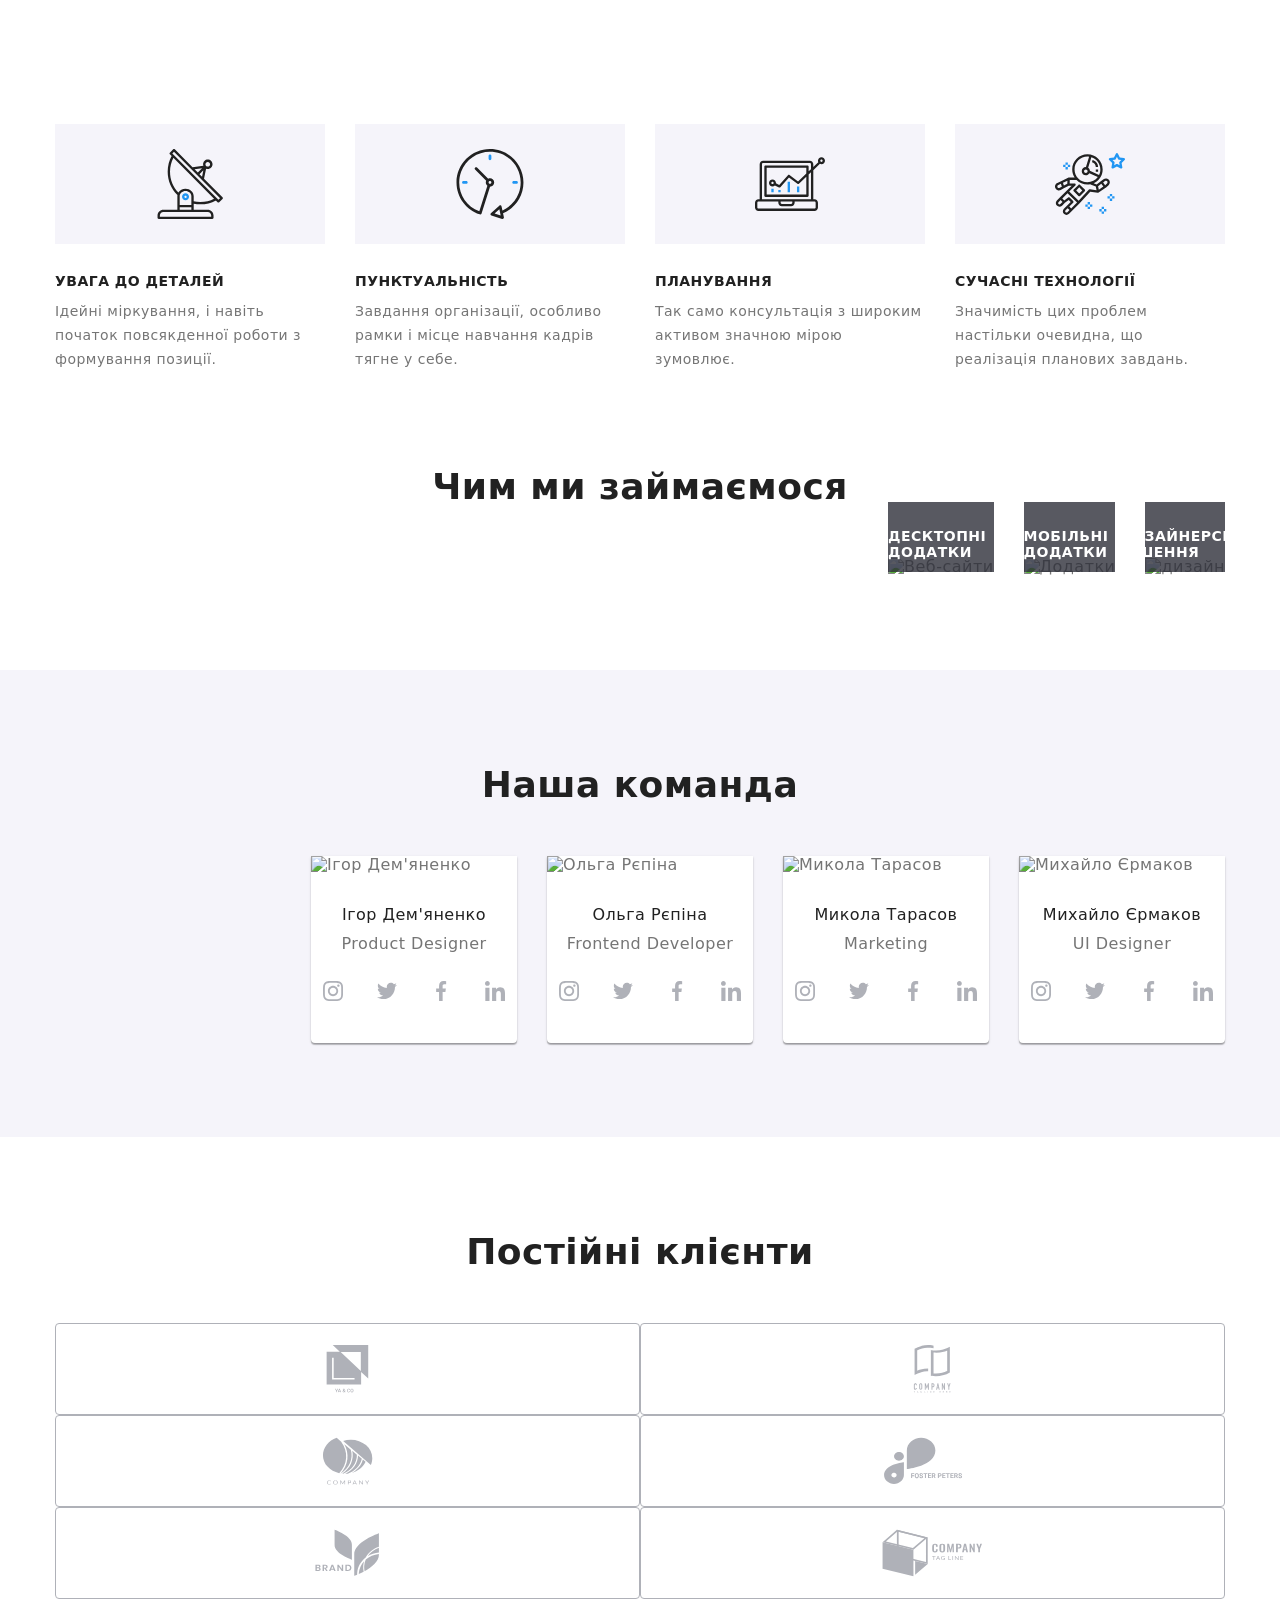
==== index.html @ d5ab3c65 "Add files via upload" ====
<!DOCTYPE html>
<html lang="uk">
  <head>
    <meta charset="UTF-8" />
    <meta http-equiv="X-UA-Compatible" content="IE=edge" />
    <meta name="viewport" content="width=device-width, initial-scale=1.0" />
    <title lang="en">WebStudio</title>
    <link
      href="https://fonts.googleapis.com/css2?family=Raleway:wght@700&family=Roboto:wght@400;500;700;900&display=swap"
      rel="stylesheet"
    />
    <link
      rel="stylesheet"
      href="https://cdnjs.cloudflare.com/ajax/libs/modern-normalize/1.1.0/modern-normalize.min.css"
    />
    <link rel="stylesheet" href="./css/main.min.css" />
  </head>
  <body>
    <!--header-->
    
  <!--<header class="page-header">
      <div class="container nav">
        <nav class="nav">
          <a href="" class="logo">Web<span class="logo-header">Studio</span></a>
          <ul class="site-nav">
            <li class="site-nav__item">
              <a href="./index.html" class="site-nav__link  site-nav__link--carrent">Студія</a>
            </li>
            <li class="site-nav__item">
              <a href="./portfolio.html" class="site-nav__link">Портфоліо</a>
            </li>
            <li class="site-nav__item"><a href="" class="site-nav__link">Контакти</a></li>
          </ul>
        </nav>
        <ul class="auth-nav">
          <li class="auth-nav__item">
            <a href="mailto:info@devstudio.com" class="contakt-link">
              <svg class="contakt-link__icon" width="16" height="12">
                <use href="./img/symbol-defs.svg#icon-envelope"></use>
              </svg>
              info@devstudio.com</a
            >
          </li>
          <li class="auth-nav__item">
            <a href="tel:+380961111111" class="contakt-link">
              <svg class="contakt-link__icon" width="10" height="16">
                <use href="./img/symbol-defs.svg#icon-smartphone"></use>
              </svg>
              +38 096 111 11 11</a
            >
          </li>
        </ul>
      </div>
    </header>
    <main>-->
      <!--hero--> <!--
      <section class="hero overlay">
        <h1 class="hero__title">
          Ефективні рішення для <br />
          вашого бізнесу
        </h1>
        <button type="button" class="hero__button" data-modal-open>
          Замовити послугу
        </button>
      </section>-->
      <!--page-benefits-->
      <section class="page-benefits section">
        <div class="container element">
          <h2 hidden class="page-benefits__title visually-hidden">особливості</h2>
          <ul class="page-benefits__list">
            <li class="features">
              <div class="features__item">
                <svg class="features__icon" width="70" height="70">
                  <use href="./img/symbol-defs.svg#icon-antena"></use>
                </svg>
              </div>
              <h3 class="features__title">УВАГА ДО ДЕТАЛЕЙ</h3>
              <p class="features__text">
                Ідейні міркування, і навіть початок повсякденної роботи з
                формування позиції.
              </p>
            </li>
            <li class="features">
              <div class="features__item">
                <svg class="features__icon" width="70" height="70">
                  <use href="./img/symbol-defs.svg#icon-clock"></use>
                </svg>
              </div>
              <h3 class="features__title">ПУНКТУАЛЬНІСТЬ</h3>
              <p class="features__text">
                Завдання організації, особливо рамки і місце навчання кадрів
                тягне у себе.
              </p>
            </li>
            <li class="features">
              <div class="features__item">
                <svg class="features__icon" width="70" height="70">
                  <use href="./img/symbol-defs.svg#icon-diagram"></use>
                </svg>
              </div>
              <h3 class="features__title">ПЛАНУВАННЯ</h3>
              <p class="features__text">
                Так само консультація з широким активом значною мірою зумовлює.
              </p>
            </li>
            <li class="features">
              <div class="features__item">
                <svg class="features__icon" width="70" height="70">
                  <use href="./img/symbol-defs.svg#icon-astronaut"></use>
                </svg>
              </div>
              <h3 class="features__title">СУЧАСНІ ТЕХНОЛОГІЇ</h3>
              <p class="features__text">
                Значимість цих проблем настільки очевидна, що реалізація
                планових завдань.
              </p>
            </li>
          </ul>
        </div>
      </section>
<!--specialty-->
      <section class="specialty">
        <div class="container ">
          <h2 class="title">Чим ми займаємося</h2>
          <ul class="specialty__list">
            <li class="item">
              <img
                src="./img/img_1.jpg"
                alt="Веб-сайти"
                width="370"
                height="294"
                class="img"
              />
              <div class="specialty__thumb">
                <h3 class="specialty__actions">Десктопні додатки</h3>
              </div>
            </li>
            <li class="item">
              <img
                src="./img/img_2.jpg"
                alt="Додатки"
                width="370"
                height="294"
                class="img"
              />
              <div class="specialty__thumb">
                <h3 class="specialty__actions">Мобільні додатки</h3>
              </div>
            </li>
            <li class="item">
              <img
                src="./img/img_3.jpg"
                alt="дизайн"
                width="370"
                height="294"
                class="img"
              />
              <div class="specialty__thumb">
                <h3 class="specialty__actions">Дизайнерські рішення</h3>
              </div>
            </li>
          </ul>
        </div>
      </section>
      <!--page-group-->
      <section class="page-group">
        <div class="container element">
          <h2 class="title">Наша команда</h2>
          <ul class="page-group__list">
            <li class="team">
              <img
                class="team__img"
                src="./img/igor_demianenko.jpg"
                alt="Ігор Дем'яненко"
                width="270"
                height="260"
              />
              <h3 class="team__title">Ігор Дем'яненко</h3>
              <p class="team__text">Product Designer</p>
              <ul class="actions">
                <li>
                  <a class="actions__link" href="">
                    <svg class="actions__icon" width="20" height="20">
                      <use href="./img/symbol-defs.svg#icon-instagram"></use>
                    </svg>
                  </a>
                </li>
                <li>
                  <a class="actions__link" href="">
                    <svg class="actions__icon" width="20" height="20">
                      <use href="./img/symbol-defs.svg#icon-twitter"></use>
                    </svg>
                  </a>
                </li>
                <li>
                  <a class="actions__link" href="">
                    <svg class="actions__icon" width="20" height="20">
                      <use href="./img/symbol-defs.svg#icon-facebook"></use>
                    </svg>
                  </a>
                </li>
                <li>
                  <a class="actions__link" href="">
                    <svg class="actions__icon" width="20" height="20">
                      <use href="./img/symbol-defs.svg#icon-linkedin"></use>
                    </svg>
                  </a>
                </li>
              </ul>
            </li>
            <li class="team">
              <img
                class="team__img"
                src="./img/olga_repina.jpg"
                alt="Ольга Рєпіна"
                width="270"
                height="260"
              />
              <h3 class="team__title">Ольга Рєпіна</h3>
              <p class="team__text">Frontend Developer</p>

              <ul class="actions">
                <li>
                  <a class="actions__link" href="">
                    <svg class="actions__icon" width="20" height="20">
                      <use href="./img/symbol-defs.svg#icon-instagram"></use>
                    </svg>
                  </a>
                </li>
                <li>
                  <a class="actions__link" href="">
                    <svg class="actions__icon" width="20" height="20">
                      <use href="./img/symbol-defs.svg#icon-twitter"></use>
                    </svg>
                  </a>
                </li>
                <li>
                  <a class="actions__link" href="">
                    <svg class="actions__icon" width="20" height="20">
                      <use href="./img/symbol-defs.svg#icon-facebook"></use>
                    </svg>
                  </a>
                </li>
                <li>
                  <a class="actions__link" href="">
                    <svg class="actions__icon" width="20" height="20">
                      <use href="./img/symbol-defs.svg#icon-linkedin"></use>
                    </svg>
                  </a>
                </li>
              </ul>
            </li>
            <li class="team">
              <img
                class="team__img"
                src="./img/mykola_tarasov.jpg"
                alt="Микола Тарасов"
                width="270"
                height="260"
              />
              <h3 class="team__title">Микола Тарасов</h3>
              <p class="team__text">Marketing</p>
              <ul class="actions">
                <li>
                  <a class="actions__link" href="">
                    <svg class="actions__icon" width="20" height="20">
                      <use href="./img/symbol-defs.svg#icon-instagram"></use>
                    </svg>
                  </a>
                </li>
                <li>
                  <a class="actions__link" href="">
                    <svg class="actions__icon" width="20" height="20">
                      <use href="./img/symbol-defs.svg#icon-twitter"></use>
                    </svg>
                  </a>
                </li>
                <li>
                  <a class="actions__link" href="">
                    <svg class="actions__icon" width="20" height="20">
                      <use href="./img/symbol-defs.svg#icon-facebook"></use>
                    </svg>
                  </a>
                </li>
                <li>
                  <a class="actions__link" href="">
                    <svg class="actions__icon" width="20" height="20">
                      <use href="./img/symbol-defs.svg#icon-linkedin"></use>
                    </svg>
                  </a>
                </li>
              </ul>
            </li>
            <li class="team">
              <img
                class="team__img"
                src="./img/myhailo_ermakov.jpg"
                alt="Михайло Єрмаков"
                width="270"
                height="260"
              />
              <h3 class="team__title">Михайло Єрмаков</h3>
              <p class="team__text">UI Designer</p>
              <ul class="actions">
                <li>
                  <a class="actions__link" href="">
                    <svg class="actions__icon" width="20" height="20">
                      <use href="./img/symbol-defs.svg#icon-instagram"></use>
                    </svg>
                  </a>
                </li>
                <li>
                  <a class="actions__link" href="">
                    <svg class="actions__icon" width="20" height="20">
                      <use href="./img/symbol-defs.svg#icon-twitter"></use>
                    </svg>
                  </a>
                </li>
                <li>
                  <a class="actions__link" href="">
                    <svg class="actions__icon" width="20" height="20">
                      <use href="./img/symbol-defs.svg#icon-facebook"></use>
                    </svg>
                  </a>
                </li>
                <li>
                  <a class="actions__link" href="">
                    <svg class="actions__icon" width="20" height="20">
                      <use href="./img/symbol-defs.svg#icon-linkedin"></use>
                    </svg>
                  </a>
                </li>
              </ul>
            </li>
          </ul>
        </div>
      </section>
      <!--clients-->
      <section class="customers">
        <div class="container element">
          <h2 class="title">Постійні клієнти</h2>
          <ul class="customers__list">
            <li class="clients">
              <a class="clients__link" href="">
                <svg class="clients__icon" width="106" height="60">
                  <use href="./img/symbol-defs.svg#icon-group-1"></use>
                </svg>
              </a>
            </li>
            <li class="clients">
              <a class="clients__link" href="">
                <svg class="clients__icon" width="106" height="60">
                  <use href="./img/symbol-defs.svg#icon-group-2"></use>
                </svg>
              </a>
            </li>
            <li class="clients">
              <a class="clients__link" href="">
                <svg class="clients__icon" width="106" height="60">
                  <use href="./img/symbol-defs.svg#icon-group-3"></use>
                </svg>
              </a>
            </li>
            <li class="clients">
              <a class="clients__link" href="">
                <svg class="clients__icon" width="106" height="60">
                  <use href="./img/symbol-defs.svg#icon-group-4"></use>
                </svg>
              </a>
            </li>
            <li class="clients">
              <a class="clients__link" href="">
                <svg class="clients__icon" width="106" height="60">
                  <use href="./img/symbol-defs.svg#icon-group-5"></use>
                </svg>
              </a>
            </li>
            <li class="clients">
              <a class="clients__link" href="">
                <svg class="clients__icon" width="106" height="60">
                  <use href="./img/symbol-defs.svg#icon-group-6"></use>
                </svg>
              </a>
            </li>
          </ul>
        </div>
      </section>
    </main>
    <!--футер--><!--
    <footer class="footer">
      <div class="container cell">
        <div>
          <a href="./index.html" class="logo"
            >Web<span class="logo-footer">Studio</span></a
          >
          <address>
            <ul class="footer__list">
              <li><a class="footer__adress"> м. Київ, пр-т Лесі Українки, 26 </a></li>
              <li>
                <a class="footer__link" href="mailto:info@devstudio.com"
                  >info@devstudio.com</a
                >
              </li>
              <li>
                <a class="footer__link" href="tel:+380961111111"
                  >+38 096 111 11 11</a
                >
              </li>
            </ul>
          </address>
        </div>
        <div class="join">
          <h3 class="join__title">приєднуйтесь</h3>
          <ul class="action">
            <li>
              <a class="action__link" href="">
                <svg class="action__icon" width="20" height="20">
                  <use href="./img/symbol-defs.svg#icon-instagram"></use>
                </svg>
              </a>
            </li>
            <li>
              <a class="action__link" href="">
                <svg class="action__icon" width="20" height="20">
                  <use href="./img/symbol-defs.svg#icon-twitter"></use>
                </svg>
              </a>
            </li>
            <li>
              <a class="action__link" href="">
                <svg class="action__icon" width="20" height="20">
                  <use href="./img/symbol-defs.svg#icon-facebook"></use>
                </svg>
              </a>
            </li>
            <li>
              <a class="action__link" href="">
                <svg class="action__icon" width="20" height="20">
                  <use href="./img/symbol-defs.svg#icon-linkedin"></use>
                </svg>
              </a>
            </li>
          </ul>
        </div>

        <div class="subscription">
          <form class="subscription__form">
            <label class="subscription__label">
              Підпишіться на розсилку
              <input
                type="email"
                class="subscription__input"
                name="user-mail"
                placeholder="E-mail"
                required
              />
            </label>
            <button type="submit" class="btn">Підписатися</button>
            <svg class="subscription__icon" width="24" height="24">
              <use href="./img/symbol-defs.svg#icon-icon-send"></use>
            </svg>
          </form>
        </div>
      </div>
    </footer>-->

<!--backdrop--><!--
    <div class="backdrop is-hidden" data-modal>
      <div class="modal">
        <button class="modal__close" data-modal-close>
          <svg class="modal__icon">
            <use href="./img/symbol-defs.svg#icon-close"></use>
          </svg>
        </button>

        <form class="form js-speaker-form">
          <p class="form__title">Залиште свої дані, ми вам передзвонимо</p>
          <div class="form__fild">
            <label for="name" class="form__label"> Ім'я</label>
            <input
              type="text"
              class="form__input"
              name="name"
              id="name"
              autofocus
            />
            <svg class="form__icon">
              <use href="./img/symbol-defs.svg#icon-person"></use>
            </svg>
          </div>
          <div class="form__fild">
            <label for="tel" class="form__label"> Телефон</label>
            <input type="tel" class="form__input" name="tel" id="tel" />
            <svg class="form__icon">
              <use href="./img/symbol-defs.svg#icon-phone"></use>
            </svg>
          </div>
          <div class="form__fild">
            <label for="email" class="form__label"> Пошта</label>
            <input type="email" class="form__input" name="email" id="email" />
            <svg class="form__icon">
              <use href="./img/symbol-defs.svg#icon-email"></use>
            </svg>
          </div>
          <div class="form__fild comment">
            <label for="comment" class="form__label"> Коментар</label>
            <textarea
              class="form__comment"
              name="comment"
              id="comment"
              rows="5"
              placeholder="Введіть текст"
            ></textarea>
          </div>
          <div class="form__fild">
            <label for="policy" class="check">
              <input
                type="checkbox"
                class="check__box"
                name="policy"
                id="policy"
                value="check"
              />
              <span class="check__wrapper">
                <svg class="check__icon" width="11" height="8">
                  <use href="./img/symbol-defs.svg#icon-check"></use>
                </svg>
              </span>
              Погоджуюся з розсилкою та приймаю
              <a href="" class="form__link">Умови договору</a>
            </label>
          </div>
          <button class="form__btn" type="submit">Відправити</button>
        </form>
      </div>
    </div>
    <script src="./js/modal.js"></script>
    <script>
      (() => {
        document
          .querySelector(".js-speaker-form")
          .addEventListener("submit", (e) => {
            e.preventDefault();

            new FormData(e.currentTarget).forEach((value, name) =>
              console.log(`${name}: ${value}`)
            );

            e.currentTarget.reset();
          });
      })();
    </script>
  </body>
</html>-->
---- css/main.min.css ----
body{background-color:#fff;color:#757575;font-family:"Roboto",sans-serif;letter-spacing:.03em}ul{margin:0;padding:0;list-style:none}a{text-decoration:none}p,h1,h2,h3,h4,h5{margin:0;padding:0}.element{padding-top:60px;padding-bottom:60px}@media screen and (min-width: 1200px){.element{padding-top:94px;padding-bottom:94px}}.container{max-width:480px;padding-left:15px;padding-right:15px;margin-left:auto;margin-right:auto}@media screen and (min-width: 768px){.container{max-width:768px}}@media screen and (max-width: 1199.98px){.container{max-width:768px}}@media screen and (min-width: 1200px){.container{max-width:1200px}}.visually-hidden{position:absolute;white-space:nowrap;width:1px;height:1px;overflow:hidden;border:0;padding:0;clip:rect(0 0 0 0);-webkit-clip-path:inset(50%);clip-path:inset(50%);margin:-1px}.title{margin-top:0;margin-bottom:30px;padding-top:0;color:#212121;font-weight:700;font-size:28px;line-height:1.17;text-align:center}@media screen and (min-width: 1200px){.title{margin-bottom:50px;font-size:36px}}/*! modern-normalize v0.6.0 | MIT License | https://github.com/sindresorhus/modern-normalize */*,*::before,*::after{-webkit-box-sizing:border-box;box-sizing:border-box}:root{-moz-tab-size:4;-o-tab-size:4;tab-size:4}html{line-height:1.15;-webkit-text-size-adjust:100%}body{margin:0}body{font-family:system-ui,-apple-system,"Segoe UI",Roboto,Helvetica,Arial,sans-serif,"Apple Color Emoji","Segoe UI Emoji"}hr{height:0}abbr[title]{-webkit-text-decoration:underline dotted;text-decoration:underline dotted}b,strong{font-weight:bolder}code,kbd,samp,pre{font-family:SFMono-Regular,Consolas,"Liberation Mono",Menlo,monospace;font-size:1em}small{font-size:80%}sub,sup{font-size:75%;line-height:0;position:relative;vertical-align:baseline}sub{bottom:-0.25em}sup{top:-0.5em}button,input,optgroup,select,textarea{font-family:inherit;font-size:100%;line-height:1.15;margin:0}button,select{text-transform:none}button,[type=button],[type=reset],[type=submit]{-webkit-appearance:button}button::-moz-focus-inner,[type=button]::-moz-focus-inner,[type=reset]::-moz-focus-inner,[type=submit]::-moz-focus-inner{border-style:none;padding:0}button:-moz-focusring,[type=button]:-moz-focusring,[type=reset]:-moz-focusring,[type=submit]:-moz-focusring{outline:1px dotted ButtonText}fieldset{padding:.35em .75em .625em}legend{padding:0}progress{vertical-align:baseline}[type=number]::-webkit-inner-spin-button,[type=number]::-webkit-outer-spin-button{height:auto}[type=search]{-webkit-appearance:textfield;outline-offset:-2px}[type=search]::-webkit-search-decoration{-webkit-appearance:none}::-webkit-file-upload-button{-webkit-appearance:button;font:inherit}summary{display:list-item}.logo{display:inline-block;color:#2196f3;font-family:"Raleway",sans-serif;font-style:normal;font-weight:700;font-size:26px;line-height:1.19;text-decoration:none}.logo-header{color:#000}.logo-footer{color:#fff}.page-header{border:1px solid #ececec}.nav{display:-webkit-box;display:-ms-flexbox;display:flex;-webkit-box-align:center;-ms-flex-align:center;align-items:center}.site-nav{display:-webkit-box;display:-ms-flexbox;display:flex;margin-left:93px}.site-nav__link{color:#212121;text-decoration:none;font-weight:500;font-size:14px;line-height:1.14;letter-spacing:.02em;-webkit-transition:color 250ms cubic-bezier(0.4, 0, 0.2, 1);transition:color 250ms cubic-bezier(0.4, 0, 0.2, 1)}.site-nav__link:hover,.site-nav__link:focus{color:#2196f3}.site-nav__link--carrent{color:#2196f3;text-decoration:none;font-weight:500;font-size:14px;line-height:1.14;letter-spacing:.02em;position:relative}.site-nav__link--carrent::after{position:absolute;bottom:-33.5px;right:0px;content:"";width:100%;height:4px;background-color:#2196f3;border-radius:2px}.site-nav__item{display:block;padding-top:32px;padding-bottom:32px;margin-left:50px}.auth-nav{display:-webkit-box;display:-ms-flexbox;display:flex;margin-left:auto;-ms-flex-item-align:end;align-self:flex-end}.auth-nav__item{margin-left:50px}.contakt-link{padding-top:32px;padding-bottom:32px;display:inline-block;display:-webkit-box;display:-ms-flexbox;display:flex;-webkit-box-align:center;-ms-flex-align:center;align-items:center;color:#757575;text-decoration:none;font-style:normal;font-weight:500;font-size:14px;line-height:1.14;letter-spacing:.02em;-webkit-transition:color 250ms cubic-bezier(0.4, 0, 0.2, 1);transition:color 250ms cubic-bezier(0.4, 0, 0.2, 1)}.contakt-link:hover,.contakt-link:focus{color:#2196f3}.contakt-link__icon{margin-right:10px;fill:currentColor;-webkit-transition:fill 250ms cubic-bezier(0.4, 0, 0.2, 1);transition:fill 250ms cubic-bezier(0.4, 0, 0.2, 1)}.contakt-link__icon:hover,.contakt-link__icon:focus{fill:#2196f3}.overlay{max-width:1600px;height:600px;margin-left:auto;margin-right:auto;background-image:-webkit-gradient(linear, left top, right top, from(rgba(47, 48, 58, 0.4)), to(rgba(47, 48, 58, 0.4))),url("../img/new_photo.jpg");background-image:linear-gradient(to right, rgba(47, 48, 58, 0.4), rgba(47, 48, 58, 0.4)),url("../img/new_photo.jpg");background-repeat:no-repeat;background-position:center;background-size:cover}.hero{padding-top:200px;padding-bottom:200px;background-color:#2f303a;text-align:center}.hero__title{color:#fff;font-style:normal;font-weight:900;font-size:44px;line-height:1.36;letter-spacing:.06em;text-transform:uppercase}.hero__button{padding-top:10px;padding-right:32px;padding-bottom:10px;padding-left:32px;margin-top:30px;color:#fff;background-color:#2196f3;cursor:pointer;font-family:inherit;font-weight:700;font-size:16px;line-height:1.88;letter-spacing:.06em;border-radius:4px;border:rgba(0,0,0,0);-webkit-box-shadow:0px 4px 4px rgba(0,0,0,.15);box-shadow:0px 4px 4px rgba(0,0,0,.15);-webkit-transition:background-color 250ms cubic-bezier(0.4, 0, 0.2, 1);transition:background-color 250ms cubic-bezier(0.4, 0, 0.2, 1)}.hero__button:hover,.hero__button:focus{background-color:#188ce8}@media screen and (min-width: 768px){.page-benefits__list{display:-webkit-box;display:-ms-flexbox;display:flex;-ms-flex-wrap:wrap;flex-wrap:wrap;gap:30px}}@media screen and (min-width: 1200px){.page-benefits__list{display:-webkit-box;display:-ms-flexbox;display:flex;-ms-flex-wrap:wrap;flex-wrap:wrap;gap:30px}}@media screen and (min-width: 768px){.features{-ms-flex-preferred-size:calc((100% - 60px)/2);flex-basis:calc((100% - 60px)/2)}}@media screen and (min-width: 1200px){.features{-ms-flex-preferred-size:calc((100% - 90px)/4);flex-basis:calc((100% - 90px)/4)}}.features__item{display:-webkit-box;display:-ms-flexbox;display:flex;margin-top:30px;margin-bottom:30px;-webkit-box-pack:center;-ms-flex-pack:center;justify-content:center;width:450px;height:120px;-webkit-box-align:center;-ms-flex-align:center;align-items:center;background-color:#f5f4fa}@media screen and (min-width: 768px){.features__item{width:354px}}@media screen and (min-width: 1200px){.features__item{width:270px}}.features__title{margin-top:0;margin-bottom:10px;color:#212121;font-weight:700;font-size:14px;line-height:1.14;text-transform:uppercase}.features__text{margin:0;font-size:14px;line-height:1.71}.specialty{padding-bottom:94px}@media screen and (max-width: 1199.98px){.specialty{display:none}}.specialty__list{display:-webkit-box;display:-ms-flexbox;display:flex;-webkit-box-pack:end;-ms-flex-pack:end;justify-content:flex-end}.specialty__thumb{position:absolute;bottom:4px;left:0;width:100%;height:70px;background:rgba(47,48,58,.8)}.specialty__actions{font-weight:700;font-size:14px;line-height:1.14;padding-top:27px;display:-webkit-box;display:-ms-flexbox;display:flex;-webkit-box-align:center;-ms-flex-align:center;align-items:center;-webkit-box-pack:center;-ms-flex-pack:center;justify-content:center;text-transform:uppercase;color:#fff}.item{position:relative;margin-left:30px}.page-group{background-color:#f5f4fa}.page-group__list{display:-webkit-box;display:-ms-flexbox;display:flex;-webkit-box-pack:end;-ms-flex-pack:end;justify-content:flex-end}.team{margin-left:30px;-webkit-box-shadow:0px 1px 3px rgba(0,0,0,.12),0px 1px 1px rgba(0,0,0,.14),0px 2px 1px rgba(0,0,0,.2);box-shadow:0px 1px 3px rgba(0,0,0,.12),0px 1px 1px rgba(0,0,0,.14),0px 2px 1px rgba(0,0,0,.2);border-radius:0px 0px 4px 4px;background-color:#fff}.team__img{margin-bottom:30px}.team__title{margin-top:0;margin-bottom:10px;color:#212121;font-weight:500;font-size:16px;line-height:1.19;text-align:center}.team__text{margin-top:0;margin-bottom:0;font-weight:400;font-size:16px;line-height:1.19;text-align:center}.actions{display:-webkit-box;display:-ms-flexbox;display:flex;padding-bottom:30px;margin-top:16px;gap:10px;list-style:none;-webkit-box-orient:horizontal;-webkit-box-direction:normal;-ms-flex-direction:row;flex-direction:row;-webkit-box-align:center;-ms-flex-align:center;align-items:center;-webkit-box-pack:center;-ms-flex-pack:center;justify-content:center}.actions__link{display:-webkit-box;display:-ms-flexbox;display:flex;-webkit-box-pack:center;-ms-flex-pack:center;justify-content:center;-webkit-box-align:center;-ms-flex-align:center;align-items:center;cursor:pointer;list-style:none;border:none;width:44px;height:44px;border-radius:50%;color:#afb1b8;-webkit-transition:color 250ms cubic-bezier(0.4, 0, 0.2, 1),background-color 250ms cubic-bezier(0.4, 0, 0.2, 1);transition:color 250ms cubic-bezier(0.4, 0, 0.2, 1),background-color 250ms cubic-bezier(0.4, 0, 0.2, 1)}.actions__link:hover,.actions__link:focus{color:#fff;background-color:#2196f3}.actions__icon{fill:#afb1b8;width:20px;height:20px;-webkit-transition:fill 250ms cubic-bezier(0.4, 0, 0.2, 1),background-color 250ms cubic-bezier(0.4, 0, 0.2, 1);transition:fill 250ms cubic-bezier(0.4, 0, 0.2, 1),background-color 250ms cubic-bezier(0.4, 0, 0.2, 1)}.actions__link:hover .actions__icon,.actions__link:focus .actions__icon{fill:#fff;background-color:#2196f3}.customers__list{display:-webkit-box;display:-ms-flexbox;display:flex;-ms-flex-wrap:wrap;flex-wrap:wrap;-webkit-box-align:center;-ms-flex-align:center;align-items:center;text-align:center}.clients{-ms-flex-preferred-size:50%;flex-basis:50%;width:210px;height:92px}@media screen and (min-width: 768px){.clients{gap:30px 30px;width:226px}}@media screen and (min-width: 1200px){.clients{display:-webkit-box;display:-ms-flexbox;display:flex;-ms-flex-wrap:nowrap;flex-wrap:nowrap;gap:30px;width:170px}}.clients__link{display:-webkit-box;display:-ms-flexbox;display:flex;-webkit-box-pack:center;-ms-flex-pack:center;justify-content:center;-webkit-box-align:center;-ms-flex-align:center;align-items:center;cursor:pointer;list-style:none;border:none;width:100%;height:100%;color:#afb1b8;border:1px solid #afb1b8;border-radius:4px;-webkit-transition:color 250ms cubic-bezier(0.4, 0, 0.2, 1),border 250ms cubic-bezier(0.4, 0, 0.2, 1);transition:color 250ms cubic-bezier(0.4, 0, 0.2, 1),border 250ms cubic-bezier(0.4, 0, 0.2, 1)}.clients__link:hover,.clients__link:focus{color:#2196f3;border:1px solid #2196f3}.clients__icon{fill:#afb1b8;width:53%;height:53%}.clients__link:hover .clients__icon,.clients__link:focus .clients__icon{fill:#2196f3}.footer{background-color:#2f303a;display:-webkit-box;display:-ms-flexbox;display:flex;padding-top:60px;padding-bottom:60px}.cell{display:-webkit-box;display:-ms-flexbox;display:flex;-webkit-box-align:baseline;-ms-flex-align:baseline;align-items:baseline;-webkit-box-pack:justify;-ms-flex-pack:justify;justify-content:space-between}.footer__list{text-decoration:none;font-weight:400;font-size:14px;line-height:1.71;font-style:normal}.footer__adress{display:block;margin-top:20px;color:#fff}.footer__link{display:block;padding-top:9px;color:rgba(255,255,255,.6);-webkit-transition:color 250ms cubic-bezier(0.4, 0, 0.2, 1);transition:color 250ms cubic-bezier(0.4, 0, 0.2, 1)}.footer__link:hover,.footer__link:focus{color:#2196f3}.join{margin-left:70px}.join__title{display:block;font-weight:700;font-size:14px;line-height:1.14;text-transform:uppercase;color:#fff}.action{display:-webkit-box;display:-ms-flexbox;display:flex;padding-bottom:30px;margin-top:16px;gap:10px;list-style:none;-webkit-box-orient:horizontal;-webkit-box-direction:normal;-ms-flex-direction:row;flex-direction:row;-webkit-box-align:center;-ms-flex-align:center;align-items:center;-webkit-box-pack:center;-ms-flex-pack:center;justify-content:center}.action__link{display:-webkit-box;display:-ms-flexbox;display:flex;-webkit-box-pack:center;-ms-flex-pack:center;justify-content:center;-webkit-box-align:center;-ms-flex-align:center;align-items:center;cursor:pointer;list-style:none;border:none;width:44px;height:44px;border-radius:50%;color:#fff;background-color:rgba(255,255,255,.1);-webkit-transition:color 250ms cubic-bezier(0.4, 0, 0.2, 1),background-color 250ms cubic-bezier(0.4, 0, 0.2, 1);transition:color 250ms cubic-bezier(0.4, 0, 0.2, 1),background-color 250ms cubic-bezier(0.4, 0, 0.2, 1)}.action__link:hover,.action__link:focus{color:#fff;background-color:#2196f3}.action__icon{fill:#fff}.action__icon:hover,.action__icon:focus{fill:#fff}.subscription{position:relative}.subscription__form{display:-webkit-box;display:-ms-flexbox;display:flex;-webkit-box-pack:center;-ms-flex-pack:center;justify-content:center;-webkit-box-align:end;-ms-flex-align:end;align-items:flex-end;margin-left:93px}.subscription__label{width:358px;font-weight:700;font-size:14px;line-height:1.14;text-transform:uppercase;padding-top:12px;color:#fff}.subscription__input{resize:none;color:#fff;background-color:rgba(0,0,0,0);width:358px;height:50px;margin-top:20px;padding-left:16px;border:1px solid rgba(255,255,255,.3);-webkit-filter:drop-shadow(0px 4px 4px rgba(0, 0, 0, 0.15));filter:drop-shadow(0px 4px 4px rgba(0, 0, 0, 0.15));border-radius:4px;-webkit-transition:border 250ms cubic-bezier(0.4, 0, 0.2, 1),-webkit-filter 250ms cubic-bezier(0.4, 0, 0.2, 1);transition:border 250ms cubic-bezier(0.4, 0, 0.2, 1),-webkit-filter 250ms cubic-bezier(0.4, 0, 0.2, 1);transition:border 250ms cubic-bezier(0.4, 0, 0.2, 1),filter 250ms cubic-bezier(0.4, 0, 0.2, 1);transition:border 250ms cubic-bezier(0.4, 0, 0.2, 1),filter 250ms cubic-bezier(0.4, 0, 0.2, 1),-webkit-filter 250ms cubic-bezier(0.4, 0, 0.2, 1)}.subscription__input::-webkit-input-placeholder{font-weight:400;font-size:16px;line-height:1.25;display:-webkit-box;display:flex;-webkit-box-align:center;align-items:center;letter-spacing:.03em;color:rgba(255,255,255,.6);color:var(--primary-color)}.subscription__input::-moz-placeholder{font-weight:400;font-size:16px;line-height:1.25;display:flex;align-items:center;letter-spacing:.03em;color:rgba(255,255,255,.6);color:var(--primary-color)}.subscription__input:-ms-input-placeholder{font-weight:400;font-size:16px;line-height:1.25;display:-ms-flexbox;display:flex;-ms-flex-align:center;align-items:center;letter-spacing:.03em;color:rgba(255,255,255,.6);color:var(--primary-color)}.subscription__input::-ms-input-placeholder{font-weight:400;font-size:16px;line-height:1.25;display:-ms-flexbox;display:flex;-ms-flex-align:center;align-items:center;letter-spacing:.03em;color:rgba(255,255,255,.6);color:var(--primary-color)}.subscription__input::placeholder{font-weight:400;font-size:16px;line-height:1.25;display:-webkit-box;display:-ms-flexbox;display:flex;-webkit-box-align:center;-ms-flex-align:center;align-items:center;letter-spacing:.03em;color:rgba(255,255,255,.6);color:var(--primary-color)}.subscription__input:focus{outline:1px solid #2196f3;border:rgba(0,0,0,0)}.btn{display:inline-block;width:200px;height:50px;margin-left:12px;padding-left:28px;padding-right:62px;color:#fff;background-color:#2196f3;cursor:pointer;font-family:inherit;font-weight:700;font-size:16px;line-height:1.88;letter-spacing:.06em;border-radius:4px;border:rgba(0,0,0,0);-webkit-box-shadow:0px 4px 4px rgba(0,0,0,.15);box-shadow:0px 4px 4px rgba(0,0,0,.15);-webkit-transition:background-color 250ms cubic-bezier(0.4, 0, 0.2, 1),-webkit-box-shadow 250ms cubic-bezier(0.4, 0, 0.2, 1);transition:background-color 250ms cubic-bezier(0.4, 0, 0.2, 1),-webkit-box-shadow 250ms cubic-bezier(0.4, 0, 0.2, 1);transition:background-color 250ms cubic-bezier(0.4, 0, 0.2, 1),box-shadow 250ms cubic-bezier(0.4, 0, 0.2, 1);transition:background-color 250ms cubic-bezier(0.4, 0, 0.2, 1),box-shadow 250ms cubic-bezier(0.4, 0, 0.2, 1),-webkit-box-shadow 250ms cubic-bezier(0.4, 0, 0.2, 1)}.btn:hover,.btn:focus{background-color:#188ce8}.subscription__icon{pointer-events:none;position:absolute;right:28px;top:50%;-webkit-transform:translateY(40%);transform:translateY(40%)}.filter__list{display:-webkit-box;display:-ms-flexbox;display:flex;margin-top:0;margin-bottom:50px;-webkit-box-pack:center;-ms-flex-pack:center;justify-content:center}.filter__item{margin-left:8px}.filter__button{padding-top:6px;padding-right:22px;padding-bottom:6px;padding-left:22px;color:#212121;background-color:#f5f4fa;border:rgba(0,0,0,0);cursor:pointer;font-family:"Roboto",sans-serif;font-weight:500;font-size:16px;line-height:1.62;text-align:center;letter-spacing:.03em;border-radius:4px;-webkit-transition:color 250ms cubic-bezier(0.4, 0, 0.2, 1),background-color 250ms cubic-bezier(0.4, 0, 0.2, 1),-webkit-box-shadow 250ms cubic-bezier(0.4, 0, 0.2, 1);transition:color 250ms cubic-bezier(0.4, 0, 0.2, 1),background-color 250ms cubic-bezier(0.4, 0, 0.2, 1),-webkit-box-shadow 250ms cubic-bezier(0.4, 0, 0.2, 1);transition:color 250ms cubic-bezier(0.4, 0, 0.2, 1),box-shadow 250ms cubic-bezier(0.4, 0, 0.2, 1),background-color 250ms cubic-bezier(0.4, 0, 0.2, 1);transition:color 250ms cubic-bezier(0.4, 0, 0.2, 1),box-shadow 250ms cubic-bezier(0.4, 0, 0.2, 1),background-color 250ms cubic-bezier(0.4, 0, 0.2, 1),-webkit-box-shadow 250ms cubic-bezier(0.4, 0, 0.2, 1)}.filter__button:hover,.filter__button:focus{color:#fff;background-color:#2196f3;-webkit-box-shadow:0px 3px 1px rgba(0,0,0,.1),0px 1px 2px rgba(0,0,0,.08),0px 2px 2px rgba(0,0,0,.12);box-shadow:0px 3px 1px rgba(0,0,0,.1),0px 1px 2px rgba(0,0,0,.08),0px 2px 2px rgba(0,0,0,.12)}.progect{display:-webkit-box;display:-ms-flexbox;display:flex;-ms-flex-wrap:wrap;flex-wrap:wrap;gap:30px 30px;-webkit-box-pack:justify;-ms-flex-pack:justify;justify-content:space-between;-webkit-box-align:center;-ms-flex-align:center;align-items:center}.border{border-right:1px solid #eee;border-bottom:1px solid #eee;border-left:1px solid #eee}.progect__img{display:block;width:100%;height:auto}.progect__link{display:block;text-decoration:none;-webkit-transition:-webkit-box-shadow 250ms cubic-bezier(0.4, 0, 0.2, 1);transition:-webkit-box-shadow 250ms cubic-bezier(0.4, 0, 0.2, 1);transition:box-shadow 250ms cubic-bezier(0.4, 0, 0.2, 1);transition:box-shadow 250ms cubic-bezier(0.4, 0, 0.2, 1), -webkit-box-shadow 250ms cubic-bezier(0.4, 0, 0.2, 1)}.progect__link:hover{-webkit-box-shadow:0px 1px 1px rgba(0,0,0,.12),0px 4px 4px rgba(0,0,0,.06),1px 4px 6px rgba(0,0,0,.16);box-shadow:0px 1px 1px rgba(0,0,0,.12),0px 4px 4px rgba(0,0,0,.06),1px 4px 6px rgba(0,0,0,.16)}.progect__title{padding-bottom:0;padding-top:20px;padding-left:24px;padding-right:24px;color:#212121;font-family:"Roboto",sans-serif;font-weight:700;font-size:18px;line-height:2;letter-spacing:.06em}.progect__text{padding-top:4px;padding-bottom:20px;padding-left:24px;padding-right:24px;color:#757575;font-family:"Roboto",sans-serif;font-weight:400;font-size:16px;line-height:1.88;letter-spacing:.03em}.progect__thumb{position:relative;overflow:hidden}.text-thumb{position:absolute;top:0;left:0;padding-top:63px;padding-right:24px;padding-bottom:63px;padding-left:24px;width:100%;height:100%;background:rgba(33,150,243,.9);font-size:18px;line-height:1.56;color:#fff;-webkit-transform:translateY(100%);transform:translateY(100%);opacity:0;-webkit-transition:opacity 250ms cubic-bezier(0.4, 0, 0.2, 1),-webkit-transform 250ms cubic-bezier(0.4, 0, 0.2, 1);transition:opacity 250ms cubic-bezier(0.4, 0, 0.2, 1),-webkit-transform 250ms cubic-bezier(0.4, 0, 0.2, 1);transition:transform 250ms cubic-bezier(0.4, 0, 0.2, 1),opacity 250ms cubic-bezier(0.4, 0, 0.2, 1);transition:transform 250ms cubic-bezier(0.4, 0, 0.2, 1),opacity 250ms cubic-bezier(0.4, 0, 0.2, 1),-webkit-transform 250ms cubic-bezier(0.4, 0, 0.2, 1)}.progect__link:hover .text-thumb{-webkit-transform:translateY(0%);transform:translateY(0%);opacity:1}.backdrop{position:fixed;top:0;left:0;width:100%;height:100%;opacity:1;-webkit-box-shadow:0px 1px 3px rgba(0,0,0,.12),0px 1px 1px rgba(0,0,0,.14),0px 2px 1px rgba(0,0,0,.2);box-shadow:0px 1px 3px rgba(0,0,0,.12),0px 1px 1px rgba(0,0,0,.14),0px 2px 1px rgba(0,0,0,.2);border-radius:4px;-webkit-transition:opacity 250ms cubic-bezier(0.4, 0, 0.2, 1);transition:opacity 250ms cubic-bezier(0.4, 0, 0.2, 1);background:rgba(0,0,0,.2)}.is-hidden{opacity:0;pointer-events:none}.modal{position:absolute;top:50%;left:50%;-webkit-transform:translate(-50%, -50%) scale(1);transform:translate(-50%, -50%) scale(1);min-width:528px;min-height:581px;border-radius:4px;opacity:1;background-color:#fff;-webkit-transition:opacity 250ms cubic-bezier(0.4, 0, 0.2, 1),-webkit-transform 250ms cubic-bezier(0.4, 0, 0.2, 1);transition:opacity 250ms cubic-bezier(0.4, 0, 0.2, 1),-webkit-transform 250ms cubic-bezier(0.4, 0, 0.2, 1);transition:transform 250ms cubic-bezier(0.4, 0, 0.2, 1),opacity 250ms cubic-bezier(0.4, 0, 0.2, 1);transition:transform 250ms cubic-bezier(0.4, 0, 0.2, 1),opacity 250ms cubic-bezier(0.4, 0, 0.2, 1),-webkit-transform 250ms cubic-bezier(0.4, 0, 0.2, 1)}.modal__close{z-index:6;position:absolute;display:-webkit-box;display:-ms-flexbox;display:flex;-webkit-box-align:center;-ms-flex-align:center;align-items:center;-webkit-box-pack:center;-ms-flex-pack:center;justify-content:center;top:8px;right:8px;width:30px;height:30px;background:rgba(0,0,0,0);border-radius:50%;cursor:pointer;border:1px solid rgba(0,0,0,.1)}.modal__icon{fill:#000;width:11px;height:11px}.modal__icon:hover,.modal__icon:focus{fill:#2196f3;z-index:6}textarea{resize:none}.form{position:absolute;top:50%;left:50%;-webkit-transform:translate(-50%, -50%);transform:translate(-50%, -50%);min-width:528px;min-height:581px;margin-left:auto;margin-right:auto;padding:40px}.form__title{font-weight:700;font-size:20px;line-height:1.15;text-align:center;color:#212121;margin-bottom:12px}.form__fild{position:relative;width:448px;display:-webkit-box;display:-ms-flexbox;display:flex;-webkit-box-orient:vertical;-webkit-box-direction:normal;-ms-flex-direction:column;flex-direction:column;letter-spacing:.01em;margin-bottom:10px}.form__label{display:block;font-size:12px;line-height:1.67;height:14px;color:#757575}.form__input{border:1px solid rgba(33,33,33,.2);border-radius:4px;width:448px;height:40px;display:-webkit-box;display:-ms-flexbox;display:flex;-webkit-box-orient:vertical;-webkit-box-direction:normal;-ms-flex-direction:column;flex-direction:column;margin-top:4px;padding-left:42px}.form__input:focus{outline:1px solid #2196f3;border:rgba(0,0,0,0)}.form__icon{position:absolute;top:50%;left:12px;width:18px;height:18px;-webkit-transform:translateY(15%);transform:translateY(15%);fill:#212121;-webkit-transition:fill 250ms cubic-bezier(0.4, 0, 0.2, 1);transition:fill 250ms cubic-bezier(0.4, 0, 0.2, 1)}.form__label:focus-within+.form__icon{fill:#2196f3}.form__input:focus-within+.form__icon{fill:#2196f3}.comment{margin-bottom:20px}.form__comment{font-weight:400;font-size:12px;line-height:1.17;letter-spacing:.01em;padding:12px 16px;margin-top:4px;height:120px;border:1px solid rgba(33,33,33,.2);border-radius:4px;color:rgba(117,117,117,.5);-webkit-transition:border cubic-bezier(0.4, 0, 0.2, 1),outline 250ms cubic-bezier(0.4, 0, 0.2, 1),color 250ms cubic-bezier(0.4, 0, 0.2, 1);transition:border cubic-bezier(0.4, 0, 0.2, 1),outline 250ms cubic-bezier(0.4, 0, 0.2, 1),color 250ms cubic-bezier(0.4, 0, 0.2, 1)}.form__comment:focus{outline:1px solid #2196f3;border:rgba(0,0,0,0)}.form__comment::-webkit-input-placeholder{font-weight:400;font-size:12px;line-height:1.17;letter-spacing:.01em;color:rgba(117,117,117,.5)}.form__comment::-moz-placeholder{font-weight:400;font-size:12px;line-height:1.17;letter-spacing:.01em;color:rgba(117,117,117,.5)}.form__comment:-ms-input-placeholder{font-weight:400;font-size:12px;line-height:1.17;letter-spacing:.01em;color:rgba(117,117,117,.5)}.form__comment::-ms-input-placeholder{font-weight:400;font-size:12px;line-height:1.17;letter-spacing:.01em;color:rgba(117,117,117,.5)}.form__comment::placeholder{font-weight:400;font-size:12px;line-height:1.17;letter-spacing:.01em;color:rgba(117,117,117,.5)}.form__btn{width:200px;height:50px;display:-webkit-box;display:-ms-flexbox;display:flex;-webkit-box-align:center;-ms-flex-align:center;align-items:center;-webkit-box-pack:center;-ms-flex-pack:center;justify-content:center;margin:0 auto;margin-top:30px;color:#fff;background-color:#2196f3;cursor:pointer;font-family:inherit;font-weight:700;font-size:16px;line-height:1.88;letter-spacing:.06em;border-radius:4px;border:rgba(0,0,0,0);-webkit-box-shadow:0px 4px 4px rgba(0,0,0,.15);box-shadow:0px 4px 4px rgba(0,0,0,.15);-webkit-transition:background-color 250ms cubic-bezier(0.4, 0, 0.2, 1),-webkit-box-shadow 250ms cubic-bezier(0.4, 0, 0.2, 1);transition:background-color 250ms cubic-bezier(0.4, 0, 0.2, 1),-webkit-box-shadow 250ms cubic-bezier(0.4, 0, 0.2, 1);transition:background-color 250ms cubic-bezier(0.4, 0, 0.2, 1),box-shadow 250ms cubic-bezier(0.4, 0, 0.2, 1);transition:background-color 250ms cubic-bezier(0.4, 0, 0.2, 1),box-shadow 250ms cubic-bezier(0.4, 0, 0.2, 1),-webkit-box-shadow 250ms cubic-bezier(0.4, 0, 0.2, 1)}.form__btn:hover,.form__btn:focus{background-color:#188ce8}.form__label{display:-webkit-box;display:-ms-flexbox;display:flex}.check{display:-webkit-box;display:-ms-flexbox;display:flex;-webkit-box-align:center;-ms-flex-align:center;align-items:center;-webkit-box-pack:center;-ms-flex-pack:center;justify-content:center;font-size:14px;line-height:1.71;letter-spacing:.03em}.check__box{display:-webkit-box;display:-ms-flexbox;display:flex;-webkit-box-align:center;-ms-flex-align:center;align-items:center;-webkit-box-pack:center;-ms-flex-pack:center;justify-content:center;position:absolute;width:1px;height:1px;margin:-1px;border:0;padding:0;margin:0 auto;white-space:nowrap;-webkit-clip-path:inset(100%);clip-path:inset(100%);clip:rect(0 0 0 0);overflow:hidden}.check__wrapper{position:relative;display:block;width:16px;height:15px;margin-right:7px;border:2px solid #212121;border-radius:2px}.check__icon{position:absolute;top:50%;left:50%;-webkit-transform:translate(-50%, -50%);transform:translate(-50%, -50%);display:-webkit-box;display:-ms-flexbox;display:flex;-webkit-box-align:center;-ms-flex-align:center;align-items:center;-webkit-box-pack:center;-ms-flex-pack:center;justify-content:center;fill:none;background-color:rgba(0,0,0,0);-webkit-transition:background-color 250ms cubic-bezier(0.4, 0, 0.2, 1),fill 250ms cubic-bezier(0.4, 0, 0.2, 1),-webkit-transform 250ms cubic-bezier(0.4, 0, 0.2, 1);transition:background-color 250ms cubic-bezier(0.4, 0, 0.2, 1),fill 250ms cubic-bezier(0.4, 0, 0.2, 1),-webkit-transform 250ms cubic-bezier(0.4, 0, 0.2, 1);transition:background-color 250ms cubic-bezier(0.4, 0, 0.2, 1),transform 250ms cubic-bezier(0.4, 0, 0.2, 1),fill 250ms cubic-bezier(0.4, 0, 0.2, 1);transition:background-color 250ms cubic-bezier(0.4, 0, 0.2, 1),transform 250ms cubic-bezier(0.4, 0, 0.2, 1),fill 250ms cubic-bezier(0.4, 0, 0.2, 1),-webkit-transform 250ms cubic-bezier(0.4, 0, 0.2, 1)}.check__box:checked+.check__wrapper{background-color:#2196f3;fill:rgba(0,0,0,0);border:rgba(0,0,0,0)}.check__box:checked+.check__wrapper .check__icon{background-position:center;fill:#fff}.form__link{text-decoration:underline;padding-left:2px;color:#2196f3}/*# sourceMappingURL=main.min.css.map */
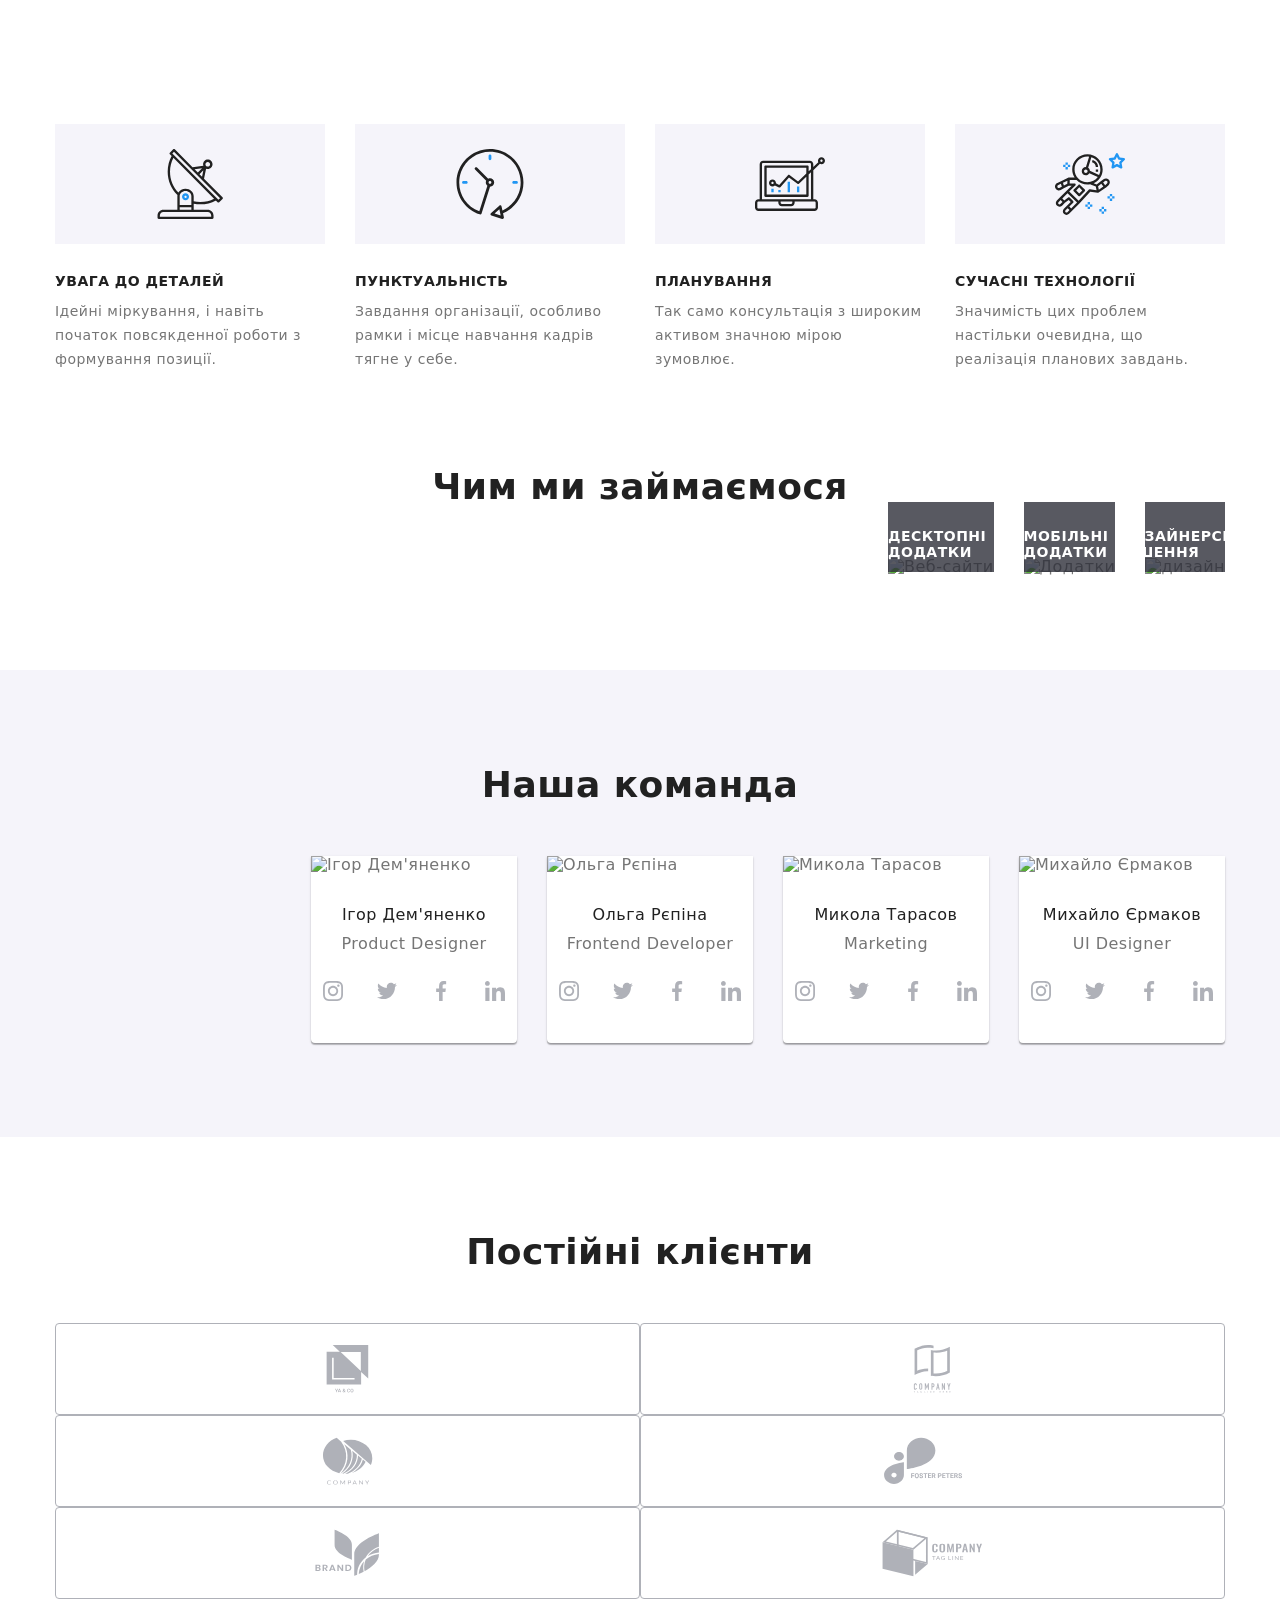
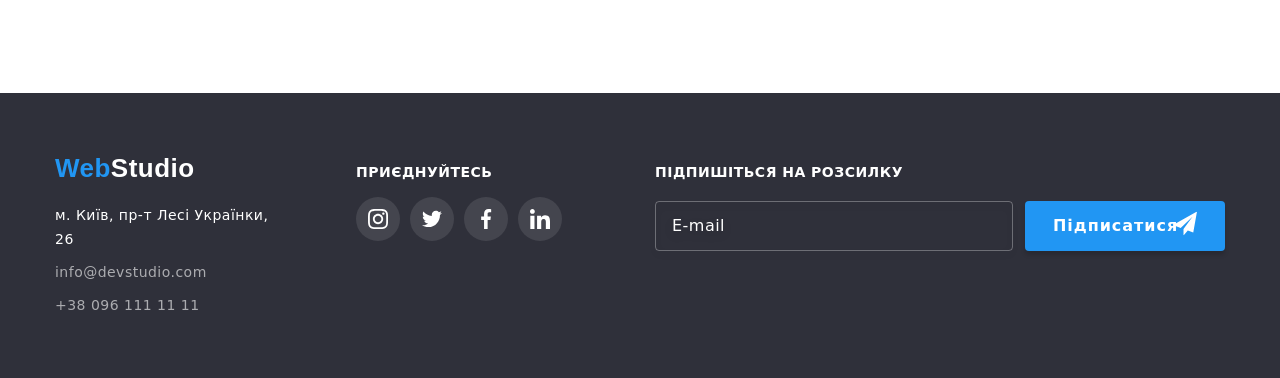
==== commit 2851b8e6: "summary" ====
--- a/index.html
+++ b/index.html
@@ -386,10 +386,10 @@
         </div>
       </section>
     </main>
-    <!--футер--><!--
+    <!--футер-->
     <footer class="footer">
       <div class="container cell">
-        <div>
+        <div class="cell__block">
           <a href="./index.html" class="logo"
             >Web<span class="logo-footer">Studio</span></a
           >
@@ -462,7 +462,7 @@
           </form>
         </div>
       </div>
-    </footer>-->
+    </footer>
 
 <!--backdrop--><!--
     <div class="backdrop is-hidden" data-modal>
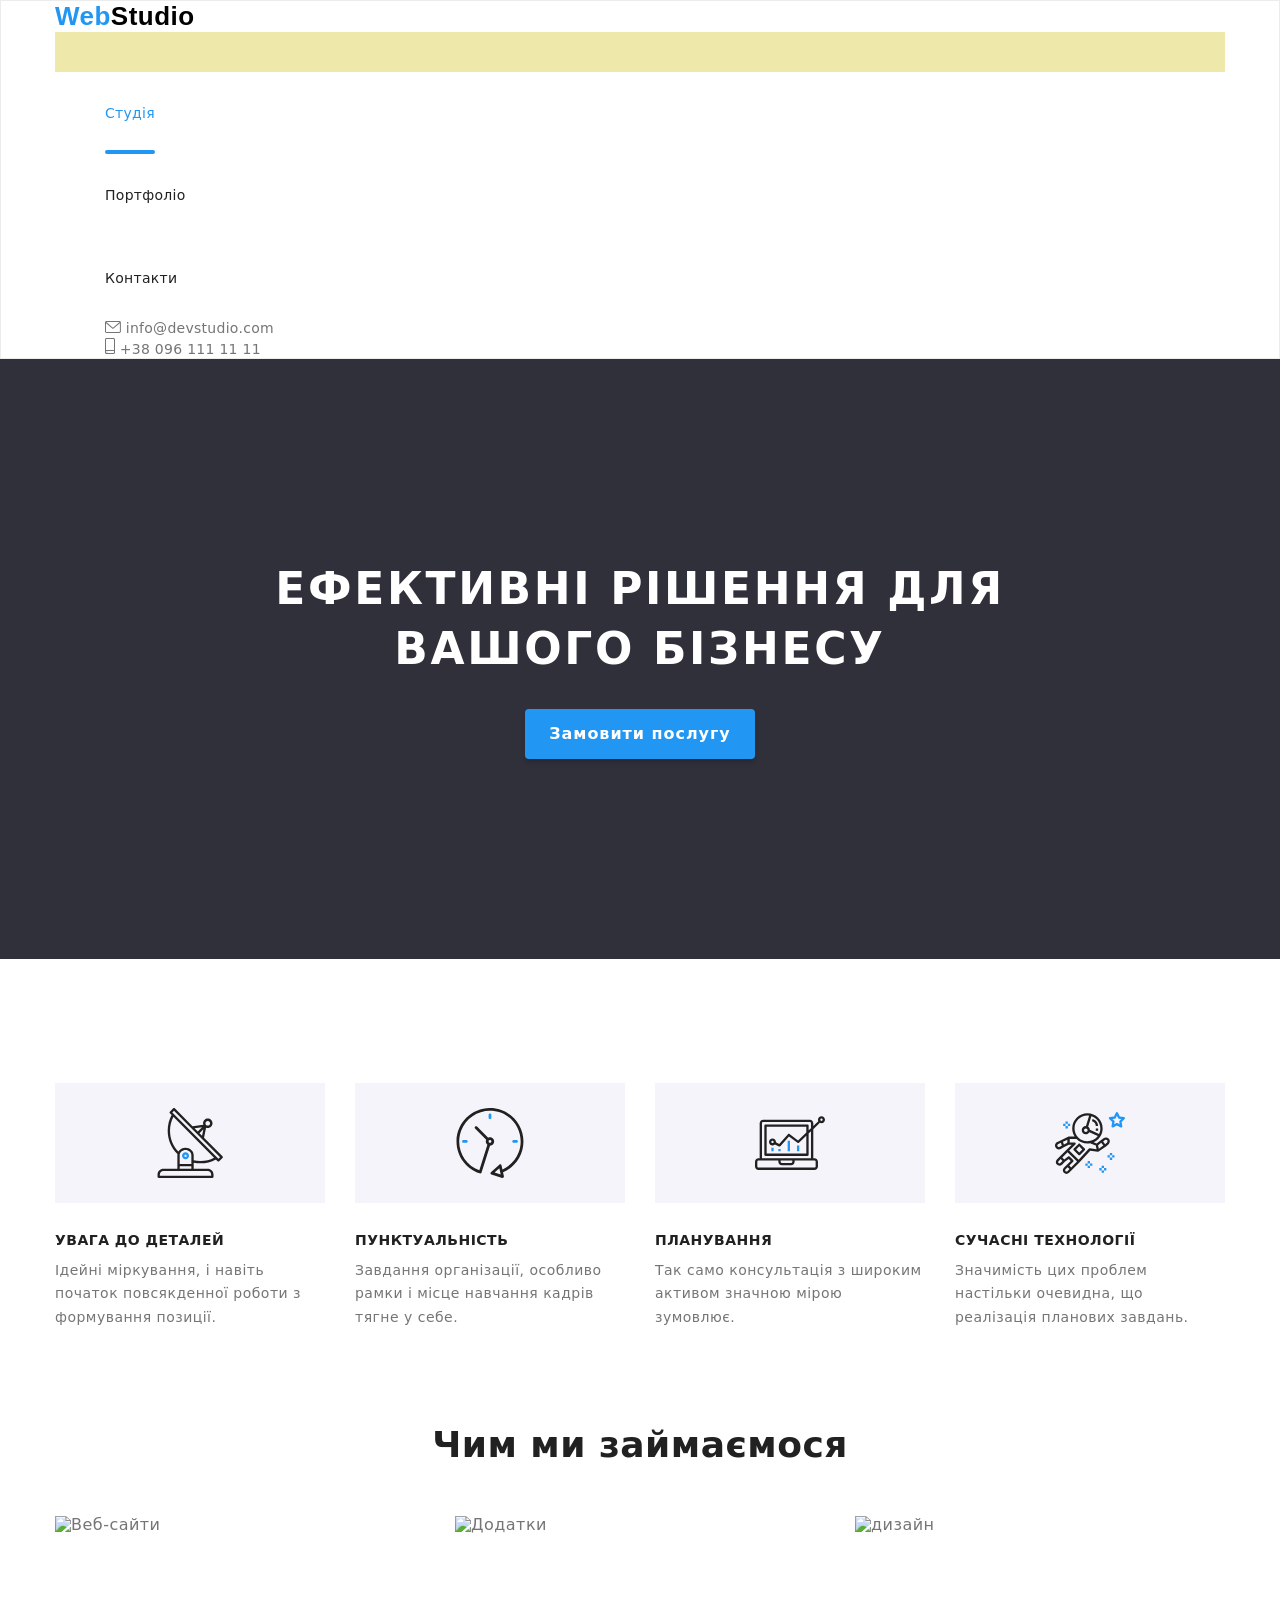
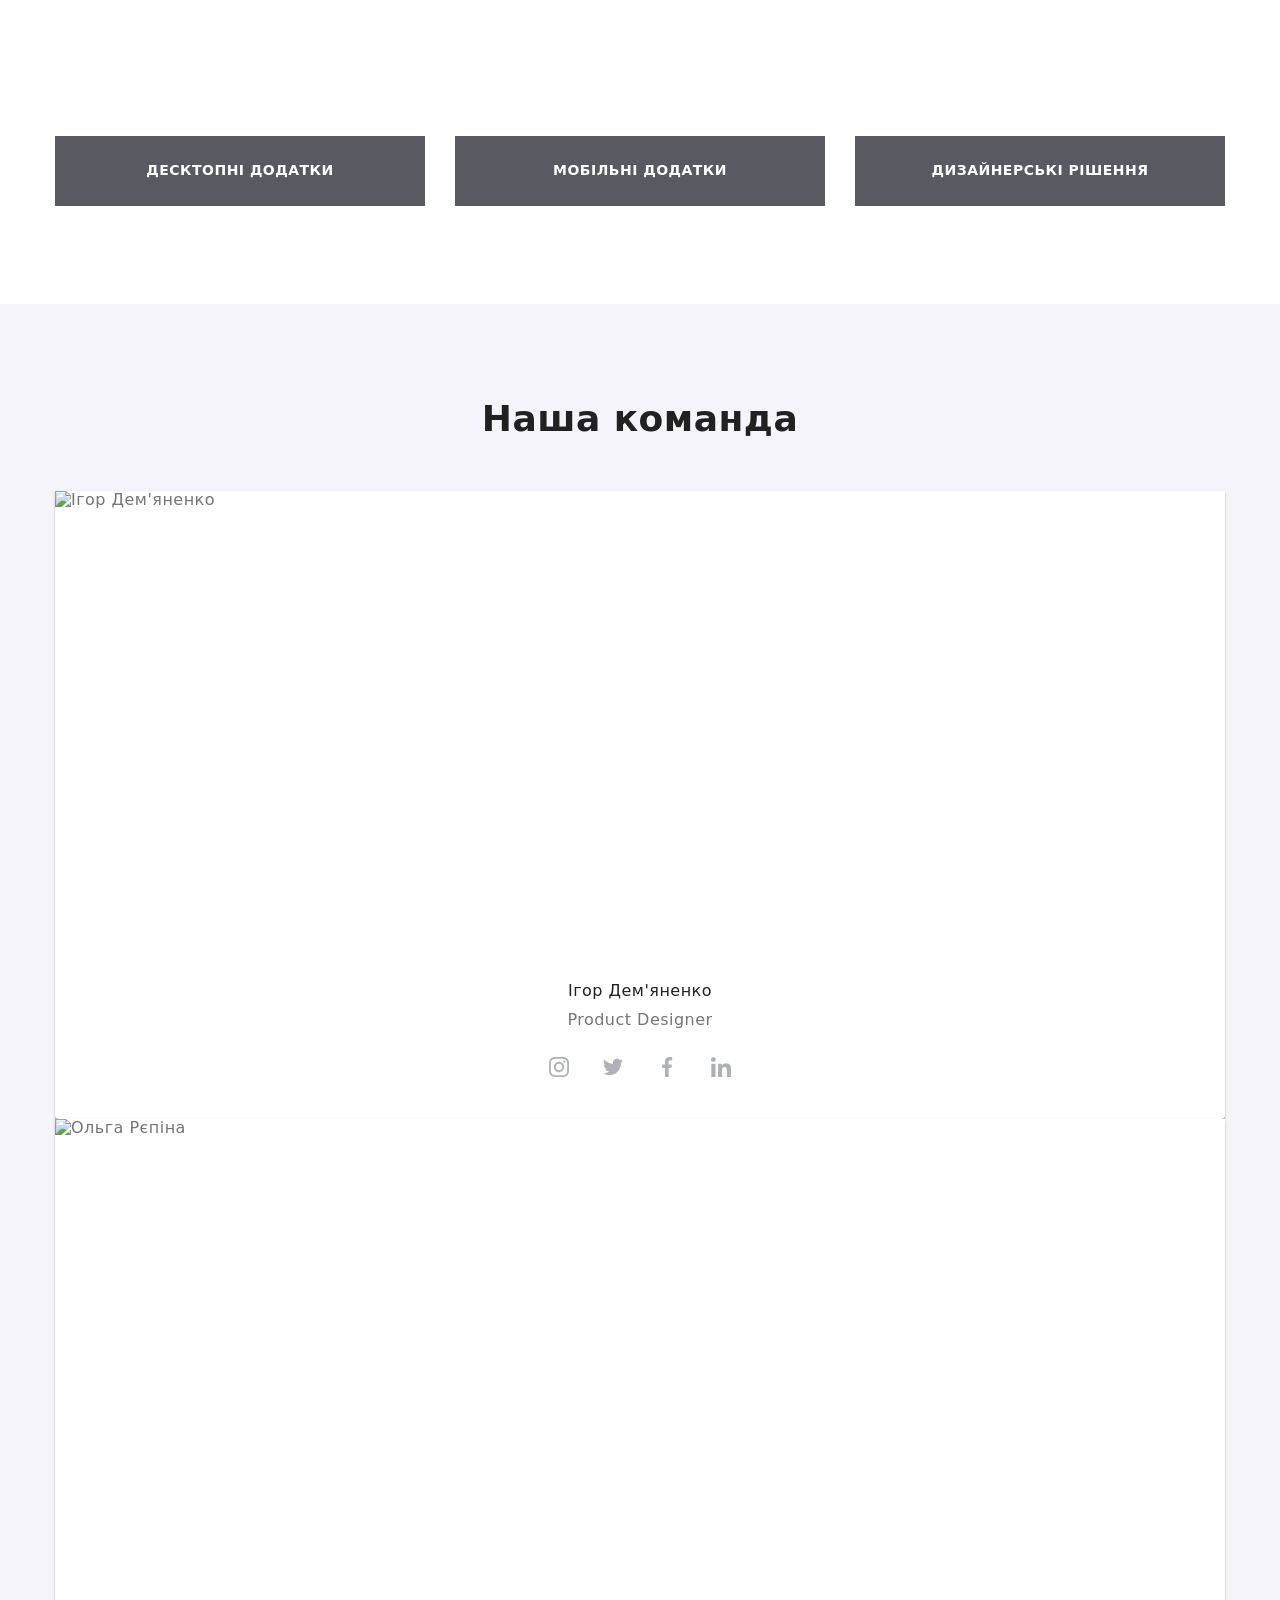
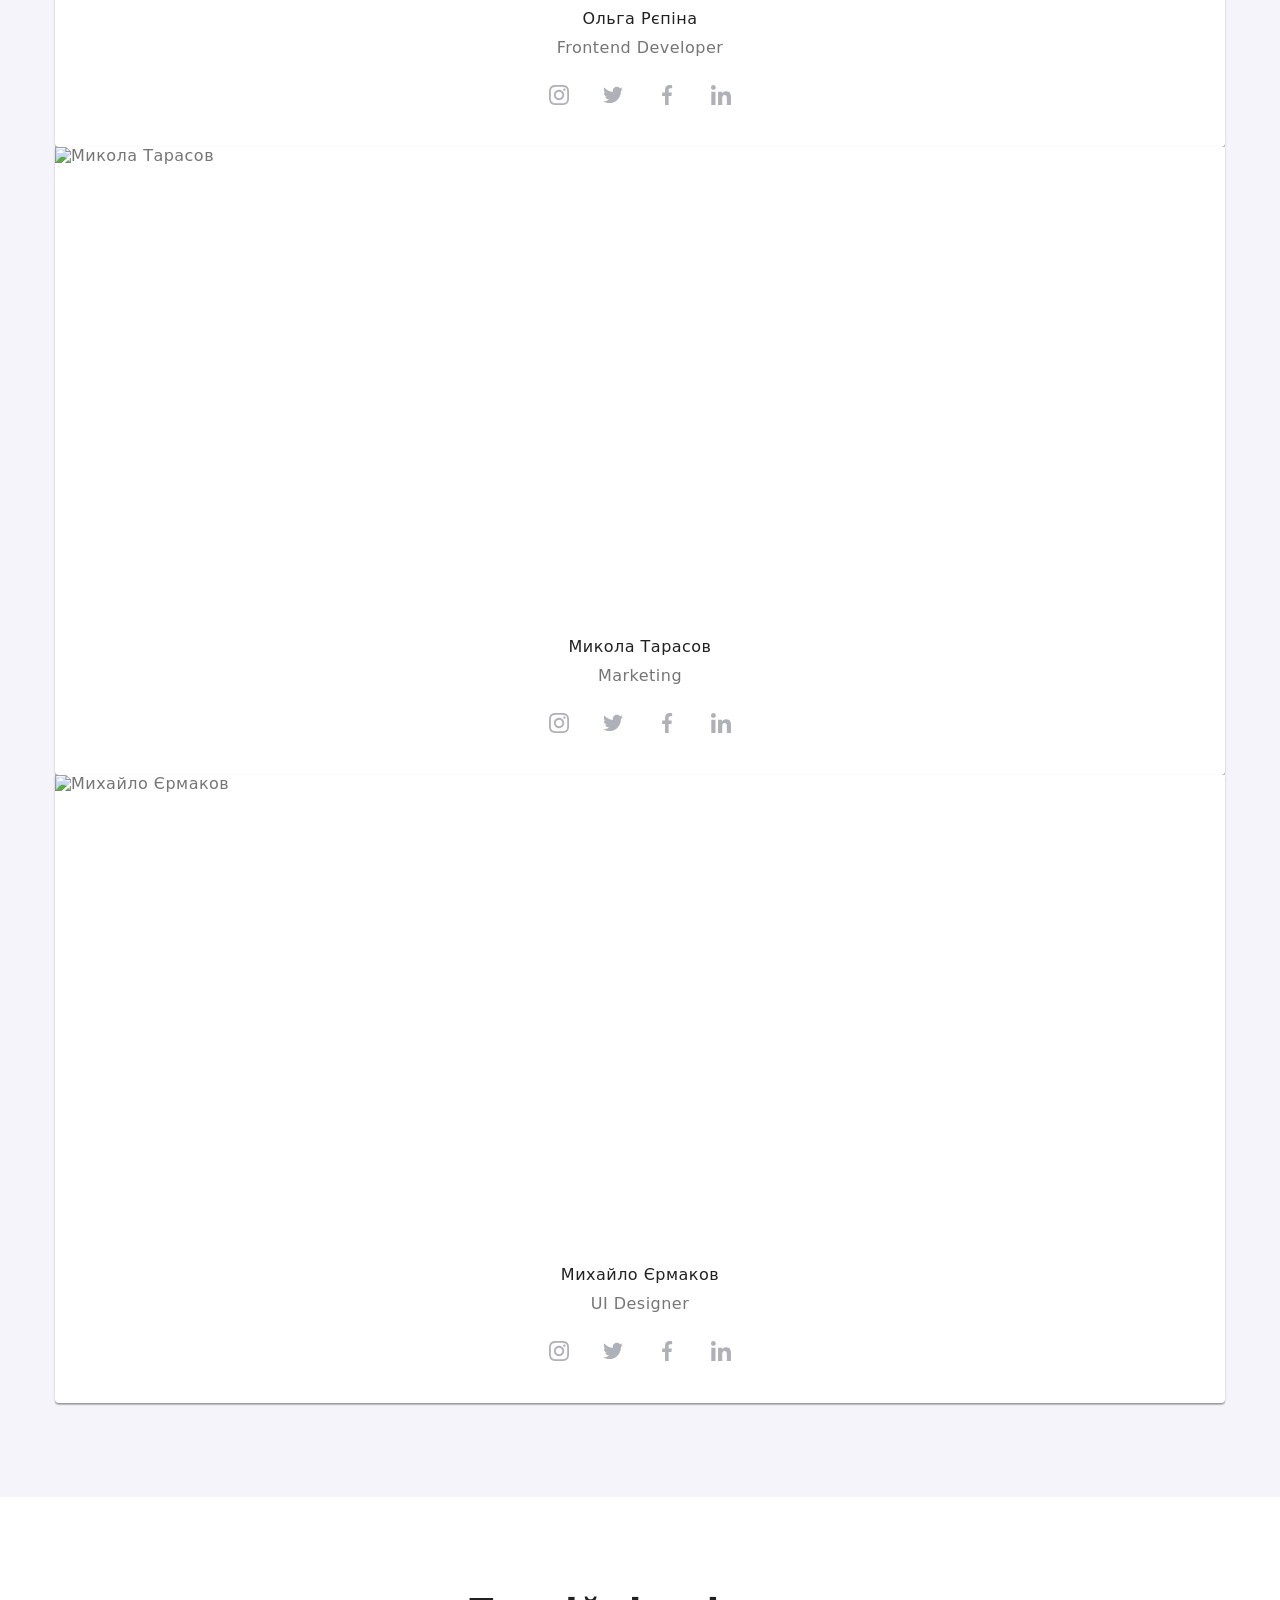
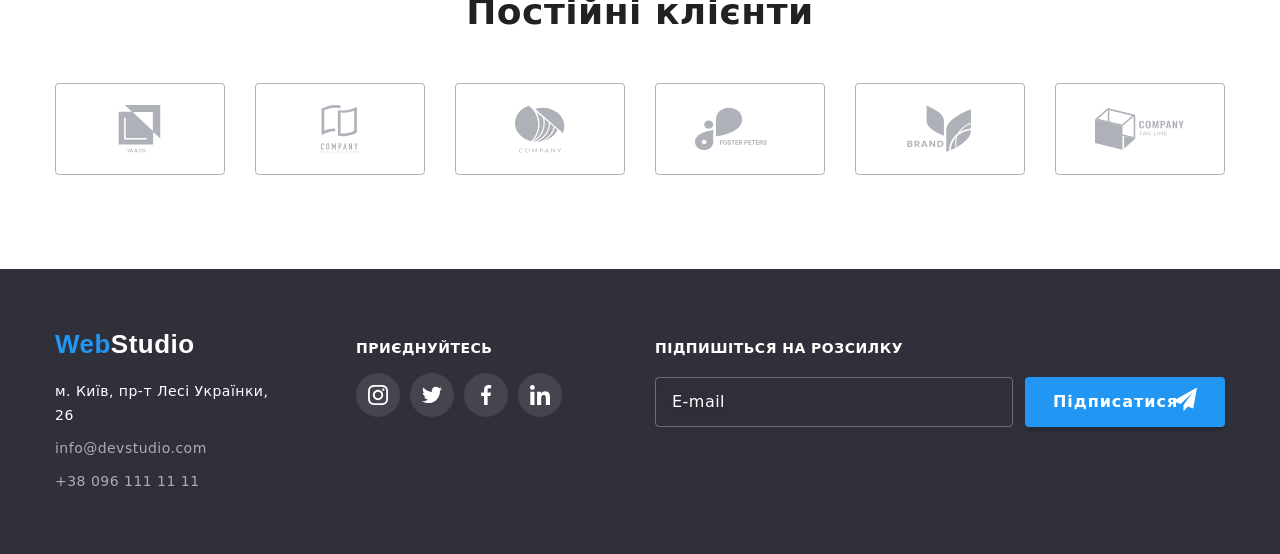
==== commit 42efc6ab: "summaryy" ====
--- a/index.html
+++ b/index.html
@@ -18,10 +18,24 @@
   <body>
     <!--header-->
     
-  <!--<header class="page-header">
+  <header class="page-header">
       <div class="container nav">
+        <a href="" class="logo">Web<span class="logo-header">Studio</span></a>
+          
+        <button type="button" class="menu-button "
+         aria-expanded="false"
+         aria-controls="menu-container" 
+          data-menu-button>
+            <svg  width="40" height="40"
+           
+            aria-label="Перемикач мобільного меню">
+              <use class="icon-menu" href="./img/symbol-defs.svg#icon-menu_40px"></use>
+              <use class="icon-cross" href="./img/symbol-defs.svg#icon-close_40px"></use>
+             </svg>
+          </button>
+          <div class="menu-container" id="menu-container" data-menu></div>
         <nav class="nav">
-          <a href="" class="logo">Web<span class="logo-header">Studio</span></a>
+          
           <ul class="site-nav">
             <li class="site-nav__item">
               <a href="./index.html" class="site-nav__link  site-nav__link--carrent">Студія</a>
@@ -50,10 +64,11 @@
             >
           </li>
         </ul>
+        </div>
       </div>
     </header>
-    <main>-->
-      <!--hero--> <!--
+    <main>
+      <!--hero-->
       <section class="hero overlay">
         <h1 class="hero__title">
           Ефективні рішення для <br />
@@ -62,7 +77,7 @@
         <button type="button" class="hero__button" data-modal-open>
           Замовити послугу
         </button>
-      </section>-->
+      </section>
       <!--page-benefits-->
       <section class="page-benefits section">
         <div class="container element">
@@ -464,7 +479,7 @@
       </div>
     </footer>
 
-<!--backdrop--><!--
+<!--backdrop-->
     <div class="backdrop is-hidden" data-modal>
       <div class="modal">
         <button class="modal__close" data-modal-close>
@@ -534,6 +549,13 @@
         </form>
       </div>
     </div>
+    <script
+      defer
+      src="https://cdnjs.cloudflare.com/ajax/libs/body-scroll-lock/3.1.5/bodyScrollLock.min.js"
+      integrity="sha512-HowizSDbQl7UPEAsPnvJHlQsnBmU2YMrv7KkTBulTLEGz9chfBoWYyZJL+MUO6p/yBuuMO/8jI7O29YRZ2uBlA=="
+      crossorigin="anonymous"
+    ></script>
+    <script defer src="js/mobile-menu.js"></script>
     <script src="./js/modal.js"></script>
     <script>
       (() => {
@@ -551,4 +573,4 @@
       })();
     </script>
   </body>
-</html>-->
+</html>
--- a/css/main.min.css
+++ b/css/main.min.css
@@ -1 +1 @@
-body{background-color:#fff;color:#757575;font-family:"Roboto",sans-serif;letter-spacing:.03em}ul{margin:0;padding:0;list-style:none}a{text-decoration:none}p,h1,h2,h3,h4,h5{margin:0;padding:0}.element{padding-top:60px;padding-bottom:60px}@media screen and (min-width: 1200px){.element{padding-top:94px;padding-bottom:94px}}.container{max-width:480px;padding-left:15px;padding-right:15px;margin-left:auto;margin-right:auto}@media screen and (min-width: 768px){.container{max-width:768px}}@media screen and (max-width: 1199.98px){.container{max-width:768px}}@media screen and (min-width: 1200px){.container{max-width:1200px}}.visually-hidden{position:absolute;white-space:nowrap;width:1px;height:1px;overflow:hidden;border:0;padding:0;clip:rect(0 0 0 0);-webkit-clip-path:inset(50%);clip-path:inset(50%);margin:-1px}.title{margin-top:0;margin-bottom:30px;padding-top:0;color:#212121;font-weight:700;font-size:28px;line-height:1.17;text-align:center}@media screen and (min-width: 1200px){.title{margin-bottom:50px;font-size:36px}}/*! modern-normalize v0.6.0 | MIT License | https://github.com/sindresorhus/modern-normalize */*,*::before,*::after{-webkit-box-sizing:border-box;box-sizing:border-box}:root{-moz-tab-size:4;-o-tab-size:4;tab-size:4}html{line-height:1.15;-webkit-text-size-adjust:100%}body{margin:0}body{font-family:system-ui,-apple-system,"Segoe UI",Roboto,Helvetica,Arial,sans-serif,"Apple Color Emoji","Segoe UI Emoji"}hr{height:0}abbr[title]{-webkit-text-decoration:underline dotted;text-decoration:underline dotted}b,strong{font-weight:bolder}code,kbd,samp,pre{font-family:SFMono-Regular,Consolas,"Liberation Mono",Menlo,monospace;font-size:1em}small{font-size:80%}sub,sup{font-size:75%;line-height:0;position:relative;vertical-align:baseline}sub{bottom:-0.25em}sup{top:-0.5em}button,input,optgroup,select,textarea{font-family:inherit;font-size:100%;line-height:1.15;margin:0}button,select{text-transform:none}button,[type=button],[type=reset],[type=submit]{-webkit-appearance:button}button::-moz-focus-inner,[type=button]::-moz-focus-inner,[type=reset]::-moz-focus-inner,[type=submit]::-moz-focus-inner{border-style:none;padding:0}button:-moz-focusring,[type=button]:-moz-focusring,[type=reset]:-moz-focusring,[type=submit]:-moz-focusring{outline:1px dotted ButtonText}fieldset{padding:.35em .75em .625em}legend{padding:0}progress{vertical-align:baseline}[type=number]::-webkit-inner-spin-button,[type=number]::-webkit-outer-spin-button{height:auto}[type=search]{-webkit-appearance:textfield;outline-offset:-2px}[type=search]::-webkit-search-decoration{-webkit-appearance:none}::-webkit-file-upload-button{-webkit-appearance:button;font:inherit}summary{display:list-item}.logo{display:inline-block;color:#2196f3;font-family:"Raleway",sans-serif;font-style:normal;font-weight:700;font-size:26px;line-height:1.19;text-decoration:none}.logo-header{color:#000}.logo-footer{color:#fff}.page-header{border:1px solid #ececec}.nav{display:-webkit-box;display:-ms-flexbox;display:flex;-webkit-box-align:center;-ms-flex-align:center;align-items:center}.site-nav{display:-webkit-box;display:-ms-flexbox;display:flex;margin-left:93px}.site-nav__link{color:#212121;text-decoration:none;font-weight:500;font-size:14px;line-height:1.14;letter-spacing:.02em;-webkit-transition:color 250ms cubic-bezier(0.4, 0, 0.2, 1);transition:color 250ms cubic-bezier(0.4, 0, 0.2, 1)}.site-nav__link:hover,.site-nav__link:focus{color:#2196f3}.site-nav__link--carrent{color:#2196f3;text-decoration:none;font-weight:500;font-size:14px;line-height:1.14;letter-spacing:.02em;position:relative}.site-nav__link--carrent::after{position:absolute;bottom:-33.5px;right:0px;content:"";width:100%;height:4px;background-color:#2196f3;border-radius:2px}.site-nav__item{display:block;padding-top:32px;padding-bottom:32px;margin-left:50px}.auth-nav{display:-webkit-box;display:-ms-flexbox;display:flex;margin-left:auto;-ms-flex-item-align:end;align-self:flex-end}.auth-nav__item{margin-left:50px}.contakt-link{padding-top:32px;padding-bottom:32px;display:inline-block;display:-webkit-box;display:-ms-flexbox;display:flex;-webkit-box-align:center;-ms-flex-align:center;align-items:center;color:#757575;text-decoration:none;font-style:normal;font-weight:500;font-size:14px;line-height:1.14;letter-spacing:.02em;-webkit-transition:color 250ms cubic-bezier(0.4, 0, 0.2, 1);transition:color 250ms cubic-bezier(0.4, 0, 0.2, 1)}.contakt-link:hover,.contakt-link:focus{color:#2196f3}.contakt-link__icon{margin-right:10px;fill:currentColor;-webkit-transition:fill 250ms cubic-bezier(0.4, 0, 0.2, 1);transition:fill 250ms cubic-bezier(0.4, 0, 0.2, 1)}.contakt-link__icon:hover,.contakt-link__icon:focus{fill:#2196f3}.overlay{max-width:1600px;height:600px;margin-left:auto;margin-right:auto;background-image:-webkit-gradient(linear, left top, right top, from(rgba(47, 48, 58, 0.4)), to(rgba(47, 48, 58, 0.4))),url("../img/new_photo.jpg");background-image:linear-gradient(to right, rgba(47, 48, 58, 0.4), rgba(47, 48, 58, 0.4)),url("../img/new_photo.jpg");background-repeat:no-repeat;background-position:center;background-size:cover}.hero{padding-top:200px;padding-bottom:200px;background-color:#2f303a;text-align:center}.hero__title{color:#fff;font-style:normal;font-weight:900;font-size:44px;line-height:1.36;letter-spacing:.06em;text-transform:uppercase}.hero__button{padding-top:10px;padding-right:32px;padding-bottom:10px;padding-left:32px;margin-top:30px;color:#fff;background-color:#2196f3;cursor:pointer;font-family:inherit;font-weight:700;font-size:16px;line-height:1.88;letter-spacing:.06em;border-radius:4px;border:rgba(0,0,0,0);-webkit-box-shadow:0px 4px 4px rgba(0,0,0,.15);box-shadow:0px 4px 4px rgba(0,0,0,.15);-webkit-transition:background-color 250ms cubic-bezier(0.4, 0, 0.2, 1);transition:background-color 250ms cubic-bezier(0.4, 0, 0.2, 1)}.hero__button:hover,.hero__button:focus{background-color:#188ce8}@media screen and (min-width: 768px){.page-benefits__list{display:-webkit-box;display:-ms-flexbox;display:flex;-ms-flex-wrap:wrap;flex-wrap:wrap;gap:30px}}@media screen and (min-width: 1200px){.page-benefits__list{display:-webkit-box;display:-ms-flexbox;display:flex;-ms-flex-wrap:wrap;flex-wrap:wrap;gap:30px}}@media screen and (min-width: 768px){.features{-ms-flex-preferred-size:calc((100% - 60px)/2);flex-basis:calc((100% - 60px)/2)}}@media screen and (min-width: 1200px){.features{-ms-flex-preferred-size:calc((100% - 90px)/4);flex-basis:calc((100% - 90px)/4)}}.features__item{display:-webkit-box;display:-ms-flexbox;display:flex;margin-top:30px;margin-bottom:30px;-webkit-box-pack:center;-ms-flex-pack:center;justify-content:center;width:450px;height:120px;-webkit-box-align:center;-ms-flex-align:center;align-items:center;background-color:#f5f4fa}@media screen and (min-width: 768px){.features__item{width:354px}}@media screen and (min-width: 1200px){.features__item{width:270px}}.features__title{margin-top:0;margin-bottom:10px;color:#212121;font-weight:700;font-size:14px;line-height:1.14;text-transform:uppercase}.features__text{margin:0;font-size:14px;line-height:1.71}.specialty{padding-bottom:94px}@media screen and (max-width: 1199.98px){.specialty{display:none}}.specialty__list{display:-webkit-box;display:-ms-flexbox;display:flex;-webkit-box-pack:end;-ms-flex-pack:end;justify-content:flex-end}.specialty__thumb{position:absolute;bottom:4px;left:0;width:100%;height:70px;background:rgba(47,48,58,.8)}.specialty__actions{font-weight:700;font-size:14px;line-height:1.14;padding-top:27px;display:-webkit-box;display:-ms-flexbox;display:flex;-webkit-box-align:center;-ms-flex-align:center;align-items:center;-webkit-box-pack:center;-ms-flex-pack:center;justify-content:center;text-transform:uppercase;color:#fff}.item{position:relative;margin-left:30px}.page-group{background-color:#f5f4fa}.page-group__list{display:-webkit-box;display:-ms-flexbox;display:flex;-webkit-box-pack:end;-ms-flex-pack:end;justify-content:flex-end}.team{margin-left:30px;-webkit-box-shadow:0px 1px 3px rgba(0,0,0,.12),0px 1px 1px rgba(0,0,0,.14),0px 2px 1px rgba(0,0,0,.2);box-shadow:0px 1px 3px rgba(0,0,0,.12),0px 1px 1px rgba(0,0,0,.14),0px 2px 1px rgba(0,0,0,.2);border-radius:0px 0px 4px 4px;background-color:#fff}.team__img{margin-bottom:30px}.team__title{margin-top:0;margin-bottom:10px;color:#212121;font-weight:500;font-size:16px;line-height:1.19;text-align:center}.team__text{margin-top:0;margin-bottom:0;font-weight:400;font-size:16px;line-height:1.19;text-align:center}.actions{display:-webkit-box;display:-ms-flexbox;display:flex;padding-bottom:30px;margin-top:16px;gap:10px;list-style:none;-webkit-box-orient:horizontal;-webkit-box-direction:normal;-ms-flex-direction:row;flex-direction:row;-webkit-box-align:center;-ms-flex-align:center;align-items:center;-webkit-box-pack:center;-ms-flex-pack:center;justify-content:center}.actions__link{display:-webkit-box;display:-ms-flexbox;display:flex;-webkit-box-pack:center;-ms-flex-pack:center;justify-content:center;-webkit-box-align:center;-ms-flex-align:center;align-items:center;cursor:pointer;list-style:none;border:none;width:44px;height:44px;border-radius:50%;color:#afb1b8;-webkit-transition:color 250ms cubic-bezier(0.4, 0, 0.2, 1),background-color 250ms cubic-bezier(0.4, 0, 0.2, 1);transition:color 250ms cubic-bezier(0.4, 0, 0.2, 1),background-color 250ms cubic-bezier(0.4, 0, 0.2, 1)}.actions__link:hover,.actions__link:focus{color:#fff;background-color:#2196f3}.actions__icon{fill:#afb1b8;width:20px;height:20px;-webkit-transition:fill 250ms cubic-bezier(0.4, 0, 0.2, 1),background-color 250ms cubic-bezier(0.4, 0, 0.2, 1);transition:fill 250ms cubic-bezier(0.4, 0, 0.2, 1),background-color 250ms cubic-bezier(0.4, 0, 0.2, 1)}.actions__link:hover .actions__icon,.actions__link:focus .actions__icon{fill:#fff;background-color:#2196f3}.customers__list{display:-webkit-box;display:-ms-flexbox;display:flex;-ms-flex-wrap:wrap;flex-wrap:wrap;-webkit-box-align:center;-ms-flex-align:center;align-items:center;text-align:center}.clients{-ms-flex-preferred-size:50%;flex-basis:50%;width:210px;height:92px}@media screen and (min-width: 768px){.clients{gap:30px 30px;width:226px}}@media screen and (min-width: 1200px){.clients{display:-webkit-box;display:-ms-flexbox;display:flex;-ms-flex-wrap:nowrap;flex-wrap:nowrap;gap:30px;width:170px}}.clients__link{display:-webkit-box;display:-ms-flexbox;display:flex;-webkit-box-pack:center;-ms-flex-pack:center;justify-content:center;-webkit-box-align:center;-ms-flex-align:center;align-items:center;cursor:pointer;list-style:none;border:none;width:100%;height:100%;color:#afb1b8;border:1px solid #afb1b8;border-radius:4px;-webkit-transition:color 250ms cubic-bezier(0.4, 0, 0.2, 1),border 250ms cubic-bezier(0.4, 0, 0.2, 1);transition:color 250ms cubic-bezier(0.4, 0, 0.2, 1),border 250ms cubic-bezier(0.4, 0, 0.2, 1)}.clients__link:hover,.clients__link:focus{color:#2196f3;border:1px solid #2196f3}.clients__icon{fill:#afb1b8;width:53%;height:53%}.clients__link:hover .clients__icon,.clients__link:focus .clients__icon{fill:#2196f3}.footer{background-color:#2f303a;display:-webkit-box;display:-ms-flexbox;display:flex;padding-top:60px;padding-bottom:60px}.cell{display:-webkit-box;display:-ms-flexbox;display:flex;-webkit-box-align:baseline;-ms-flex-align:baseline;align-items:baseline;-webkit-box-pack:justify;-ms-flex-pack:justify;justify-content:space-between}.footer__list{text-decoration:none;font-weight:400;font-size:14px;line-height:1.71;font-style:normal}.footer__adress{display:block;margin-top:20px;color:#fff}.footer__link{display:block;padding-top:9px;color:rgba(255,255,255,.6);-webkit-transition:color 250ms cubic-bezier(0.4, 0, 0.2, 1);transition:color 250ms cubic-bezier(0.4, 0, 0.2, 1)}.footer__link:hover,.footer__link:focus{color:#2196f3}.join{margin-left:70px}.join__title{display:block;font-weight:700;font-size:14px;line-height:1.14;text-transform:uppercase;color:#fff}.action{display:-webkit-box;display:-ms-flexbox;display:flex;padding-bottom:30px;margin-top:16px;gap:10px;list-style:none;-webkit-box-orient:horizontal;-webkit-box-direction:normal;-ms-flex-direction:row;flex-direction:row;-webkit-box-align:center;-ms-flex-align:center;align-items:center;-webkit-box-pack:center;-ms-flex-pack:center;justify-content:center}.action__link{display:-webkit-box;display:-ms-flexbox;display:flex;-webkit-box-pack:center;-ms-flex-pack:center;justify-content:center;-webkit-box-align:center;-ms-flex-align:center;align-items:center;cursor:pointer;list-style:none;border:none;width:44px;height:44px;border-radius:50%;color:#fff;background-color:rgba(255,255,255,.1);-webkit-transition:color 250ms cubic-bezier(0.4, 0, 0.2, 1),background-color 250ms cubic-bezier(0.4, 0, 0.2, 1);transition:color 250ms cubic-bezier(0.4, 0, 0.2, 1),background-color 250ms cubic-bezier(0.4, 0, 0.2, 1)}.action__link:hover,.action__link:focus{color:#fff;background-color:#2196f3}.action__icon{fill:#fff}.action__icon:hover,.action__icon:focus{fill:#fff}.subscription{position:relative}.subscription__form{display:-webkit-box;display:-ms-flexbox;display:flex;-webkit-box-pack:center;-ms-flex-pack:center;justify-content:center;-webkit-box-align:end;-ms-flex-align:end;align-items:flex-end;margin-left:93px}.subscription__label{width:358px;font-weight:700;font-size:14px;line-height:1.14;text-transform:uppercase;padding-top:12px;color:#fff}.subscription__input{resize:none;color:#fff;background-color:rgba(0,0,0,0);width:358px;height:50px;margin-top:20px;padding-left:16px;border:1px solid rgba(255,255,255,.3);-webkit-filter:drop-shadow(0px 4px 4px rgba(0, 0, 0, 0.15));filter:drop-shadow(0px 4px 4px rgba(0, 0, 0, 0.15));border-radius:4px;-webkit-transition:border 250ms cubic-bezier(0.4, 0, 0.2, 1),-webkit-filter 250ms cubic-bezier(0.4, 0, 0.2, 1);transition:border 250ms cubic-bezier(0.4, 0, 0.2, 1),-webkit-filter 250ms cubic-bezier(0.4, 0, 0.2, 1);transition:border 250ms cubic-bezier(0.4, 0, 0.2, 1),filter 250ms cubic-bezier(0.4, 0, 0.2, 1);transition:border 250ms cubic-bezier(0.4, 0, 0.2, 1),filter 250ms cubic-bezier(0.4, 0, 0.2, 1),-webkit-filter 250ms cubic-bezier(0.4, 0, 0.2, 1)}.subscription__input::-webkit-input-placeholder{font-weight:400;font-size:16px;line-height:1.25;display:-webkit-box;display:flex;-webkit-box-align:center;align-items:center;letter-spacing:.03em;color:rgba(255,255,255,.6);color:var(--primary-color)}.subscription__input::-moz-placeholder{font-weight:400;font-size:16px;line-height:1.25;display:flex;align-items:center;letter-spacing:.03em;color:rgba(255,255,255,.6);color:var(--primary-color)}.subscription__input:-ms-input-placeholder{font-weight:400;font-size:16px;line-height:1.25;display:-ms-flexbox;display:flex;-ms-flex-align:center;align-items:center;letter-spacing:.03em;color:rgba(255,255,255,.6);color:var(--primary-color)}.subscription__input::-ms-input-placeholder{font-weight:400;font-size:16px;line-height:1.25;display:-ms-flexbox;display:flex;-ms-flex-align:center;align-items:center;letter-spacing:.03em;color:rgba(255,255,255,.6);color:var(--primary-color)}.subscription__input::placeholder{font-weight:400;font-size:16px;line-height:1.25;display:-webkit-box;display:-ms-flexbox;display:flex;-webkit-box-align:center;-ms-flex-align:center;align-items:center;letter-spacing:.03em;color:rgba(255,255,255,.6);color:var(--primary-color)}.subscription__input:focus{outline:1px solid #2196f3;border:rgba(0,0,0,0)}.btn{display:inline-block;width:200px;height:50px;margin-left:12px;padding-left:28px;padding-right:62px;color:#fff;background-color:#2196f3;cursor:pointer;font-family:inherit;font-weight:700;font-size:16px;line-height:1.88;letter-spacing:.06em;border-radius:4px;border:rgba(0,0,0,0);-webkit-box-shadow:0px 4px 4px rgba(0,0,0,.15);box-shadow:0px 4px 4px rgba(0,0,0,.15);-webkit-transition:background-color 250ms cubic-bezier(0.4, 0, 0.2, 1),-webkit-box-shadow 250ms cubic-bezier(0.4, 0, 0.2, 1);transition:background-color 250ms cubic-bezier(0.4, 0, 0.2, 1),-webkit-box-shadow 250ms cubic-bezier(0.4, 0, 0.2, 1);transition:background-color 250ms cubic-bezier(0.4, 0, 0.2, 1),box-shadow 250ms cubic-bezier(0.4, 0, 0.2, 1);transition:background-color 250ms cubic-bezier(0.4, 0, 0.2, 1),box-shadow 250ms cubic-bezier(0.4, 0, 0.2, 1),-webkit-box-shadow 250ms cubic-bezier(0.4, 0, 0.2, 1)}.btn:hover,.btn:focus{background-color:#188ce8}.subscription__icon{pointer-events:none;position:absolute;right:28px;top:50%;-webkit-transform:translateY(40%);transform:translateY(40%)}.filter__list{display:-webkit-box;display:-ms-flexbox;display:flex;margin-top:0;margin-bottom:50px;-webkit-box-pack:center;-ms-flex-pack:center;justify-content:center}.filter__item{margin-left:8px}.filter__button{padding-top:6px;padding-right:22px;padding-bottom:6px;padding-left:22px;color:#212121;background-color:#f5f4fa;border:rgba(0,0,0,0);cursor:pointer;font-family:"Roboto",sans-serif;font-weight:500;font-size:16px;line-height:1.62;text-align:center;letter-spacing:.03em;border-radius:4px;-webkit-transition:color 250ms cubic-bezier(0.4, 0, 0.2, 1),background-color 250ms cubic-bezier(0.4, 0, 0.2, 1),-webkit-box-shadow 250ms cubic-bezier(0.4, 0, 0.2, 1);transition:color 250ms cubic-bezier(0.4, 0, 0.2, 1),background-color 250ms cubic-bezier(0.4, 0, 0.2, 1),-webkit-box-shadow 250ms cubic-bezier(0.4, 0, 0.2, 1);transition:color 250ms cubic-bezier(0.4, 0, 0.2, 1),box-shadow 250ms cubic-bezier(0.4, 0, 0.2, 1),background-color 250ms cubic-bezier(0.4, 0, 0.2, 1);transition:color 250ms cubic-bezier(0.4, 0, 0.2, 1),box-shadow 250ms cubic-bezier(0.4, 0, 0.2, 1),background-color 250ms cubic-bezier(0.4, 0, 0.2, 1),-webkit-box-shadow 250ms cubic-bezier(0.4, 0, 0.2, 1)}.filter__button:hover,.filter__button:focus{color:#fff;background-color:#2196f3;-webkit-box-shadow:0px 3px 1px rgba(0,0,0,.1),0px 1px 2px rgba(0,0,0,.08),0px 2px 2px rgba(0,0,0,.12);box-shadow:0px 3px 1px rgba(0,0,0,.1),0px 1px 2px rgba(0,0,0,.08),0px 2px 2px rgba(0,0,0,.12)}.progect{display:-webkit-box;display:-ms-flexbox;display:flex;-ms-flex-wrap:wrap;flex-wrap:wrap;gap:30px 30px;-webkit-box-pack:justify;-ms-flex-pack:justify;justify-content:space-between;-webkit-box-align:center;-ms-flex-align:center;align-items:center}.border{border-right:1px solid #eee;border-bottom:1px solid #eee;border-left:1px solid #eee}.progect__img{display:block;width:100%;height:auto}.progect__link{display:block;text-decoration:none;-webkit-transition:-webkit-box-shadow 250ms cubic-bezier(0.4, 0, 0.2, 1);transition:-webkit-box-shadow 250ms cubic-bezier(0.4, 0, 0.2, 1);transition:box-shadow 250ms cubic-bezier(0.4, 0, 0.2, 1);transition:box-shadow 250ms cubic-bezier(0.4, 0, 0.2, 1), -webkit-box-shadow 250ms cubic-bezier(0.4, 0, 0.2, 1)}.progect__link:hover{-webkit-box-shadow:0px 1px 1px rgba(0,0,0,.12),0px 4px 4px rgba(0,0,0,.06),1px 4px 6px rgba(0,0,0,.16);box-shadow:0px 1px 1px rgba(0,0,0,.12),0px 4px 4px rgba(0,0,0,.06),1px 4px 6px rgba(0,0,0,.16)}.progect__title{padding-bottom:0;padding-top:20px;padding-left:24px;padding-right:24px;color:#212121;font-family:"Roboto",sans-serif;font-weight:700;font-size:18px;line-height:2;letter-spacing:.06em}.progect__text{padding-top:4px;padding-bottom:20px;padding-left:24px;padding-right:24px;color:#757575;font-family:"Roboto",sans-serif;font-weight:400;font-size:16px;line-height:1.88;letter-spacing:.03em}.progect__thumb{position:relative;overflow:hidden}.text-thumb{position:absolute;top:0;left:0;padding-top:63px;padding-right:24px;padding-bottom:63px;padding-left:24px;width:100%;height:100%;background:rgba(33,150,243,.9);font-size:18px;line-height:1.56;color:#fff;-webkit-transform:translateY(100%);transform:translateY(100%);opacity:0;-webkit-transition:opacity 250ms cubic-bezier(0.4, 0, 0.2, 1),-webkit-transform 250ms cubic-bezier(0.4, 0, 0.2, 1);transition:opacity 250ms cubic-bezier(0.4, 0, 0.2, 1),-webkit-transform 250ms cubic-bezier(0.4, 0, 0.2, 1);transition:transform 250ms cubic-bezier(0.4, 0, 0.2, 1),opacity 250ms cubic-bezier(0.4, 0, 0.2, 1);transition:transform 250ms cubic-bezier(0.4, 0, 0.2, 1),opacity 250ms cubic-bezier(0.4, 0, 0.2, 1),-webkit-transform 250ms cubic-bezier(0.4, 0, 0.2, 1)}.progect__link:hover .text-thumb{-webkit-transform:translateY(0%);transform:translateY(0%);opacity:1}.backdrop{position:fixed;top:0;left:0;width:100%;height:100%;opacity:1;-webkit-box-shadow:0px 1px 3px rgba(0,0,0,.12),0px 1px 1px rgba(0,0,0,.14),0px 2px 1px rgba(0,0,0,.2);box-shadow:0px 1px 3px rgba(0,0,0,.12),0px 1px 1px rgba(0,0,0,.14),0px 2px 1px rgba(0,0,0,.2);border-radius:4px;-webkit-transition:opacity 250ms cubic-bezier(0.4, 0, 0.2, 1);transition:opacity 250ms cubic-bezier(0.4, 0, 0.2, 1);background:rgba(0,0,0,.2)}.is-hidden{opacity:0;pointer-events:none}.modal{position:absolute;top:50%;left:50%;-webkit-transform:translate(-50%, -50%) scale(1);transform:translate(-50%, -50%) scale(1);min-width:528px;min-height:581px;border-radius:4px;opacity:1;background-color:#fff;-webkit-transition:opacity 250ms cubic-bezier(0.4, 0, 0.2, 1),-webkit-transform 250ms cubic-bezier(0.4, 0, 0.2, 1);transition:opacity 250ms cubic-bezier(0.4, 0, 0.2, 1),-webkit-transform 250ms cubic-bezier(0.4, 0, 0.2, 1);transition:transform 250ms cubic-bezier(0.4, 0, 0.2, 1),opacity 250ms cubic-bezier(0.4, 0, 0.2, 1);transition:transform 250ms cubic-bezier(0.4, 0, 0.2, 1),opacity 250ms cubic-bezier(0.4, 0, 0.2, 1),-webkit-transform 250ms cubic-bezier(0.4, 0, 0.2, 1)}.modal__close{z-index:6;position:absolute;display:-webkit-box;display:-ms-flexbox;display:flex;-webkit-box-align:center;-ms-flex-align:center;align-items:center;-webkit-box-pack:center;-ms-flex-pack:center;justify-content:center;top:8px;right:8px;width:30px;height:30px;background:rgba(0,0,0,0);border-radius:50%;cursor:pointer;border:1px solid rgba(0,0,0,.1)}.modal__icon{fill:#000;width:11px;height:11px}.modal__icon:hover,.modal__icon:focus{fill:#2196f3;z-index:6}textarea{resize:none}.form{position:absolute;top:50%;left:50%;-webkit-transform:translate(-50%, -50%);transform:translate(-50%, -50%);min-width:528px;min-height:581px;margin-left:auto;margin-right:auto;padding:40px}.form__title{font-weight:700;font-size:20px;line-height:1.15;text-align:center;color:#212121;margin-bottom:12px}.form__fild{position:relative;width:448px;display:-webkit-box;display:-ms-flexbox;display:flex;-webkit-box-orient:vertical;-webkit-box-direction:normal;-ms-flex-direction:column;flex-direction:column;letter-spacing:.01em;margin-bottom:10px}.form__label{display:block;font-size:12px;line-height:1.67;height:14px;color:#757575}.form__input{border:1px solid rgba(33,33,33,.2);border-radius:4px;width:448px;height:40px;display:-webkit-box;display:-ms-flexbox;display:flex;-webkit-box-orient:vertical;-webkit-box-direction:normal;-ms-flex-direction:column;flex-direction:column;margin-top:4px;padding-left:42px}.form__input:focus{outline:1px solid #2196f3;border:rgba(0,0,0,0)}.form__icon{position:absolute;top:50%;left:12px;width:18px;height:18px;-webkit-transform:translateY(15%);transform:translateY(15%);fill:#212121;-webkit-transition:fill 250ms cubic-bezier(0.4, 0, 0.2, 1);transition:fill 250ms cubic-bezier(0.4, 0, 0.2, 1)}.form__label:focus-within+.form__icon{fill:#2196f3}.form__input:focus-within+.form__icon{fill:#2196f3}.comment{margin-bottom:20px}.form__comment{font-weight:400;font-size:12px;line-height:1.17;letter-spacing:.01em;padding:12px 16px;margin-top:4px;height:120px;border:1px solid rgba(33,33,33,.2);border-radius:4px;color:rgba(117,117,117,.5);-webkit-transition:border cubic-bezier(0.4, 0, 0.2, 1),outline 250ms cubic-bezier(0.4, 0, 0.2, 1),color 250ms cubic-bezier(0.4, 0, 0.2, 1);transition:border cubic-bezier(0.4, 0, 0.2, 1),outline 250ms cubic-bezier(0.4, 0, 0.2, 1),color 250ms cubic-bezier(0.4, 0, 0.2, 1)}.form__comment:focus{outline:1px solid #2196f3;border:rgba(0,0,0,0)}.form__comment::-webkit-input-placeholder{font-weight:400;font-size:12px;line-height:1.17;letter-spacing:.01em;color:rgba(117,117,117,.5)}.form__comment::-moz-placeholder{font-weight:400;font-size:12px;line-height:1.17;letter-spacing:.01em;color:rgba(117,117,117,.5)}.form__comment:-ms-input-placeholder{font-weight:400;font-size:12px;line-height:1.17;letter-spacing:.01em;color:rgba(117,117,117,.5)}.form__comment::-ms-input-placeholder{font-weight:400;font-size:12px;line-height:1.17;letter-spacing:.01em;color:rgba(117,117,117,.5)}.form__comment::placeholder{font-weight:400;font-size:12px;line-height:1.17;letter-spacing:.01em;color:rgba(117,117,117,.5)}.form__btn{width:200px;height:50px;display:-webkit-box;display:-ms-flexbox;display:flex;-webkit-box-align:center;-ms-flex-align:center;align-items:center;-webkit-box-pack:center;-ms-flex-pack:center;justify-content:center;margin:0 auto;margin-top:30px;color:#fff;background-color:#2196f3;cursor:pointer;font-family:inherit;font-weight:700;font-size:16px;line-height:1.88;letter-spacing:.06em;border-radius:4px;border:rgba(0,0,0,0);-webkit-box-shadow:0px 4px 4px rgba(0,0,0,.15);box-shadow:0px 4px 4px rgba(0,0,0,.15);-webkit-transition:background-color 250ms cubic-bezier(0.4, 0, 0.2, 1),-webkit-box-shadow 250ms cubic-bezier(0.4, 0, 0.2, 1);transition:background-color 250ms cubic-bezier(0.4, 0, 0.2, 1),-webkit-box-shadow 250ms cubic-bezier(0.4, 0, 0.2, 1);transition:background-color 250ms cubic-bezier(0.4, 0, 0.2, 1),box-shadow 250ms cubic-bezier(0.4, 0, 0.2, 1);transition:background-color 250ms cubic-bezier(0.4, 0, 0.2, 1),box-shadow 250ms cubic-bezier(0.4, 0, 0.2, 1),-webkit-box-shadow 250ms cubic-bezier(0.4, 0, 0.2, 1)}.form__btn:hover,.form__btn:focus{background-color:#188ce8}.form__label{display:-webkit-box;display:-ms-flexbox;display:flex}.check{display:-webkit-box;display:-ms-flexbox;display:flex;-webkit-box-align:center;-ms-flex-align:center;align-items:center;-webkit-box-pack:center;-ms-flex-pack:center;justify-content:center;font-size:14px;line-height:1.71;letter-spacing:.03em}.check__box{display:-webkit-box;display:-ms-flexbox;display:flex;-webkit-box-align:center;-ms-flex-align:center;align-items:center;-webkit-box-pack:center;-ms-flex-pack:center;justify-content:center;position:absolute;width:1px;height:1px;margin:-1px;border:0;padding:0;margin:0 auto;white-space:nowrap;-webkit-clip-path:inset(100%);clip-path:inset(100%);clip:rect(0 0 0 0);overflow:hidden}.check__wrapper{position:relative;display:block;width:16px;height:15px;margin-right:7px;border:2px solid #212121;border-radius:2px}.check__icon{position:absolute;top:50%;left:50%;-webkit-transform:translate(-50%, -50%);transform:translate(-50%, -50%);display:-webkit-box;display:-ms-flexbox;display:flex;-webkit-box-align:center;-ms-flex-align:center;align-items:center;-webkit-box-pack:center;-ms-flex-pack:center;justify-content:center;fill:none;background-color:rgba(0,0,0,0);-webkit-transition:background-color 250ms cubic-bezier(0.4, 0, 0.2, 1),fill 250ms cubic-bezier(0.4, 0, 0.2, 1),-webkit-transform 250ms cubic-bezier(0.4, 0, 0.2, 1);transition:background-color 250ms cubic-bezier(0.4, 0, 0.2, 1),fill 250ms cubic-bezier(0.4, 0, 0.2, 1),-webkit-transform 250ms cubic-bezier(0.4, 0, 0.2, 1);transition:background-color 250ms cubic-bezier(0.4, 0, 0.2, 1),transform 250ms cubic-bezier(0.4, 0, 0.2, 1),fill 250ms cubic-bezier(0.4, 0, 0.2, 1);transition:background-color 250ms cubic-bezier(0.4, 0, 0.2, 1),transform 250ms cubic-bezier(0.4, 0, 0.2, 1),fill 250ms cubic-bezier(0.4, 0, 0.2, 1),-webkit-transform 250ms cubic-bezier(0.4, 0, 0.2, 1)}.check__box:checked+.check__wrapper{background-color:#2196f3;fill:rgba(0,0,0,0);border:rgba(0,0,0,0)}.check__box:checked+.check__wrapper .check__icon{background-position:center;fill:#fff}.form__link{text-decoration:underline;padding-left:2px;color:#2196f3}/*# sourceMappingURL=main.min.css.map */+body{background-color:#fff;color:#757575;font-family:"Roboto",sans-serif;letter-spacing:.03em}body body.modal-open{overflow:hidden}ul{margin:0;padding:0;list-style:none}a{text-decoration:none}p,h1,h2,h3,h4,h5{margin:0;padding:0}img{display:block;max-width:100%;height:auto}.container{max-width:480px;padding-left:15px;padding-right:15px;margin-left:auto;margin-right:auto;width:100vw}@media screen and (min-width: 768px){.container{max-width:768px}}@media screen and (max-width: 1199.98px){.container{max-width:768px}}@media screen and (min-width: 1200px){.container{max-width:1200px}}.element{padding-top:60px;padding-bottom:60px}@media screen and (min-width: 1200px){.element{padding-top:94px;padding-bottom:94px}}.visually-hidden{position:absolute;white-space:nowrap;width:1px;height:1px;overflow:hidden;border:0;padding:0;clip:rect(0 0 0 0);-webkit-clip-path:inset(50%);clip-path:inset(50%);margin:-1px}.title{margin-top:0;margin-bottom:30px;padding-top:0;color:#212121;font-weight:700;font-size:28px;line-height:1.17;text-align:center}@media screen and (min-width: 1200px){.title{margin-bottom:50px;font-size:36px}}/*! modern-normalize v0.6.0 | MIT License | https://github.com/sindresorhus/modern-normalize */*,*::before,*::after{-webkit-box-sizing:border-box;box-sizing:border-box}:root{-moz-tab-size:4;-o-tab-size:4;tab-size:4}html{line-height:1.15;-webkit-text-size-adjust:100%}body{margin:0}body{font-family:system-ui,-apple-system,"Segoe UI",Roboto,Helvetica,Arial,sans-serif,"Apple Color Emoji","Segoe UI Emoji"}hr{height:0}abbr[title]{-webkit-text-decoration:underline dotted;text-decoration:underline dotted}b,strong{font-weight:bolder}code,kbd,samp,pre{font-family:SFMono-Regular,Consolas,"Liberation Mono",Menlo,monospace;font-size:1em}small{font-size:80%}sub,sup{font-size:75%;line-height:0;position:relative;vertical-align:baseline}sub{bottom:-0.25em}sup{top:-0.5em}button,input,optgroup,select,textarea{font-family:inherit;font-size:100%;line-height:1.15;margin:0}button,select{text-transform:none}button,[type=button],[type=reset],[type=submit]{-webkit-appearance:button}button::-moz-focus-inner,[type=button]::-moz-focus-inner,[type=reset]::-moz-focus-inner,[type=submit]::-moz-focus-inner{border-style:none;padding:0}button:-moz-focusring,[type=button]:-moz-focusring,[type=reset]:-moz-focusring,[type=submit]:-moz-focusring{outline:1px dotted ButtonText}fieldset{padding:.35em .75em .625em}legend{padding:0}progress{vertical-align:baseline}[type=number]::-webkit-inner-spin-button,[type=number]::-webkit-outer-spin-button{height:auto}[type=search]{-webkit-appearance:textfield;outline-offset:-2px}[type=search]::-webkit-search-decoration{-webkit-appearance:none}::-webkit-file-upload-button{-webkit-appearance:button;font:inherit}summary{display:list-item}.logo{color:#2196f3;font-family:"Raleway",sans-serif;font-style:normal;font-weight:700;font-size:24px;line-height:1.17;text-decoration:none}@media screen and (min-width: 1200px){.logo{font-size:26px;line-height:1.19}}.logo-header{color:#000}.logo-footer{color:#fff}.page-header{position:relative;border:1px solid #ececec}.nav{-webkit-box-align:center;-ms-flex-align:center;align-items:center}.site-nav{display:block}.site-nav__link{color:#212121;text-decoration:none;font-weight:500;font-size:14px;line-height:1.14;letter-spacing:.02em;-webkit-transition:color 250ms cubic-bezier(0.4, 0, 0.2, 1);transition:color 250ms cubic-bezier(0.4, 0, 0.2, 1)}.site-nav__link:hover,.site-nav__link:focus{color:#2196f3}.site-nav__link--carrent{color:#2196f3;text-decoration:none;font-weight:500;font-size:14px;line-height:1.14;letter-spacing:.02em;position:relative}.site-nav__link--carrent::after{position:absolute;bottom:-33.5px;right:0px;content:"";width:100%;height:4px;background-color:#2196f3;border-radius:2px}.site-nav__item{display:block;padding-top:32px;padding-bottom:32px;margin-left:50px}.auth-nav__item{margin-left:50px}.contakt-link{padding-top:32px;padding-bottom:32px;-webkit-box-align:center;-ms-flex-align:center;align-items:center;color:#757575;text-decoration:none;font-style:normal;font-weight:500;font-size:14px;line-height:1.14;letter-spacing:.02em;-webkit-transition:color 250ms cubic-bezier(0.4, 0, 0.2, 1);transition:color 250ms cubic-bezier(0.4, 0, 0.2, 1)}.contakt-link:hover,.contakt-link:focus{color:#2196f3}.contakt-link__icon{fill:currentColor;-webkit-transition:fill 250ms cubic-bezier(0.4, 0, 0.2, 1);transition:fill 250ms cubic-bezier(0.4, 0, 0.2, 1)}.contakt-link__icon:hover,.contakt-link__icon:focus{fill:#2196f3}.menu-button{display:-webkit-inline-box;display:-ms-inline-flexbox;display:inline-flex;margin:0;padding:0;border:none;background-color:rgba(0,0,0,0)}@media screen and (min-width: 768px){.menu-button{display:none}}.menu-button .icon-cross{display:none}.menu-button.is-open .icon-cross{display:block}.menu-button.is-open .icon-menu{display:none}.menu-container{background-color:#eee8aa;padding:20px;text-align:center;font-size:20px}@media screen and (max-width: 767px){.menu-container{display:none;position:absolute;top:100%;left:0;width:100%}.menu-container.is-open{display:block}}@media screen and (min-width: 768px){.menu-container{display:-webkit-box;display:-ms-flexbox;display:flex;-webkit-box-pack:justify;-ms-flex-pack:justify;justify-content:space-between;-webkit-box-flex:1;-ms-flex-positive:1;flex-grow:1}}.navigation,.contacts{height:50px;width:140px}.navigation{outline:1px solid teal}.contacts{outline:1px solid orange}.mobile-menu{position:fixed;top:0;left:0;width:100%;height:100%;background-color:rgba(0,0,0,.5);z-index:999;opacity:0;visibility:hidden;pointer-events:none;-webkit-transition:opacity 250ms linear,visibility 250ms linear;transition:opacity 250ms linear,visibility 250ms linear}.mobile-menu.is-open{opacity:1;visibility:visible;pointer-events:initial}.mobile-menu .content{height:100%;background-color:#fff;width:70%;-webkit-transform:translateX(-100%);transform:translateX(-100%);-webkit-transition:-webkit-transform 250ms linear 250ms;transition:-webkit-transform 250ms linear 250ms;transition:transform 250ms linear 250ms;transition:transform 250ms linear 250ms, -webkit-transform 250ms linear 250ms}.mobile-menu.is-open .content{-webkit-transform:translateX(0);transform:translateX(0)}.overlay{margin-left:auto;margin-right:auto;background-image:-webkit-gradient(linear, left top, right top, from(rgba(47, 48, 58, 0.4)), to(rgba(47, 48, 58, 0.4))),url("../img/new_photo.jpg");background-image:linear-gradient(to right, rgba(47, 48, 58, 0.4), rgba(47, 48, 58, 0.4)),url("../img/new_photo.jpg");background-repeat:no-repeat;background-position:center;background-size:cover}.hero{padding-top:200px;padding-bottom:200px;background-color:#2f303a;text-align:center}.hero__title{color:#fff;font-style:normal;font-weight:900;font-size:44px;line-height:1.36;letter-spacing:.06em;text-transform:uppercase}.hero__button{padding-top:10px;padding-right:24px;padding-bottom:10px;padding-left:24px;margin-top:30px;height:50px;-webkit-box-align:center;-ms-flex-align:center;align-items:center;text-align:center;color:#fff;background-color:#2196f3;cursor:pointer;font-family:inherit;font-weight:700;font-size:16px;line-height:1.88;letter-spacing:.06em;border-radius:4px;border:rgba(0,0,0,0);-webkit-box-shadow:0px 4px 4px rgba(0,0,0,.15);box-shadow:0px 4px 4px rgba(0,0,0,.15);-webkit-transition:background-color 250ms cubic-bezier(0.4, 0, 0.2, 1);transition:background-color 250ms cubic-bezier(0.4, 0, 0.2, 1)}.hero__button:hover,.hero__button:focus{background-color:#188ce8}.page-benefits__list{width:100%}@media screen and (min-width: 768px){.page-benefits__list{display:-webkit-box;display:-ms-flexbox;display:flex;-ms-flex-wrap:wrap;flex-wrap:wrap;gap:30px}}@media screen and (min-width: 1200px){.page-benefits__list{display:-webkit-box;display:-ms-flexbox;display:flex;-ms-flex-wrap:wrap;flex-wrap:wrap;gap:30px}}@media screen and (min-width: 768px){.features{-ms-flex-preferred-size:calc((100% - 60px)/2);flex-basis:calc((100% - 60px)/2)}}@media screen and (min-width: 1200px){.features{-ms-flex-preferred-size:calc((100% - 90px)/4);flex-basis:calc((100% - 90px)/4)}}.features__item{display:-webkit-box;display:-ms-flexbox;display:flex;margin-top:30px;margin-bottom:30px;-webkit-box-pack:center;-ms-flex-pack:center;justify-content:center;height:120px;-webkit-box-align:center;-ms-flex-align:center;align-items:center;background-color:#f5f4fa}@media screen and (min-width: 768px){.features__item{width:354px}}@media screen and (min-width: 1200px){.features__item{width:270px}}.features__title{margin-top:0;margin-bottom:10px;color:#212121;font-weight:700;font-size:14px;line-height:1.14;text-transform:uppercase}.features__text{margin:0;font-size:14px;line-height:1.71}.specialty{padding-bottom:94px}@media screen and (max-width: 1199.98px){.specialty{display:none}}.specialty__list{display:-webkit-box;display:-ms-flexbox;display:flex;-webkit-box-pack:end;-ms-flex-pack:end;justify-content:flex-end}.specialty__thumb{position:absolute;bottom:4px;left:0;width:100%;height:70px;background:rgba(47,48,58,.8)}.specialty__actions{font-weight:700;font-size:14px;line-height:1.14;padding-top:27px;display:-webkit-box;display:-ms-flexbox;display:flex;-webkit-box-align:center;-ms-flex-align:center;align-items:center;-webkit-box-pack:center;-ms-flex-pack:center;justify-content:center;text-transform:uppercase;color:#fff}.item{position:relative;margin-left:30px}.page-group{background-color:#f5f4fa}.page-group__list{-webkit-box-align:center;-ms-flex-align:center;align-items:center}.team{-webkit-box-shadow:0px 1px 3px rgba(0,0,0,.12),0px 1px 1px rgba(0,0,0,.14),0px 2px 1px rgba(0,0,0,.2);box-shadow:0px 1px 3px rgba(0,0,0,.12),0px 1px 1px rgba(0,0,0,.14),0px 2px 1px rgba(0,0,0,.2);border-radius:0px 0px 4px 4px;background-color:#fff}.team__img{width:450px;height:460px;margin-bottom:30px}.team__title{margin-top:0;margin-bottom:10px;color:#212121;font-weight:500;font-size:16px;line-height:1.19;text-align:center}.team__text{margin-top:0;margin-bottom:0;font-weight:400;font-size:16px;line-height:1.19;text-align:center}.actions{display:-webkit-box;display:-ms-flexbox;display:flex;padding-bottom:30px;margin-top:16px;gap:10px;list-style:none;-webkit-box-orient:horizontal;-webkit-box-direction:normal;-ms-flex-direction:row;flex-direction:row;-webkit-box-align:center;-ms-flex-align:center;align-items:center;-webkit-box-pack:center;-ms-flex-pack:center;justify-content:center}.actions__link{display:-webkit-box;display:-ms-flexbox;display:flex;-webkit-box-pack:center;-ms-flex-pack:center;justify-content:center;-webkit-box-align:center;-ms-flex-align:center;align-items:center;cursor:pointer;list-style:none;border:none;width:44px;height:44px;border-radius:50%;color:#afb1b8;-webkit-transition:color 250ms cubic-bezier(0.4, 0, 0.2, 1),background-color 250ms cubic-bezier(0.4, 0, 0.2, 1);transition:color 250ms cubic-bezier(0.4, 0, 0.2, 1),background-color 250ms cubic-bezier(0.4, 0, 0.2, 1)}.actions__link:hover,.actions__link:focus{color:#fff;background-color:#2196f3}.actions__icon{fill:#afb1b8;width:20px;height:20px;-webkit-transition:fill 250ms cubic-bezier(0.4, 0, 0.2, 1),background-color 250ms cubic-bezier(0.4, 0, 0.2, 1);transition:fill 250ms cubic-bezier(0.4, 0, 0.2, 1),background-color 250ms cubic-bezier(0.4, 0, 0.2, 1)}.actions__link:hover .actions__icon,.actions__link:focus .actions__icon{fill:#fff;background-color:#2196f3}.customers__list{-ms-flex-wrap:wrap;flex-wrap:wrap;-webkit-box-align:center;-ms-flex-align:center;align-items:center;text-align:center}@media screen and (min-width: 768px){.customers__list{display:-webkit-box;display:-ms-flexbox;display:flex;-ms-flex-wrap:wrap;flex-wrap:wrap;gap:30px}}@media screen and (min-width: 1200px){.customers__list{display:-webkit-box;display:-ms-flexbox;display:flex;-ms-flex-wrap:wrap;flex-wrap:wrap;gap:30px}}.clients{width:210px;height:92px}@media screen and (min-width: 768px){.clients{gap:30px 30px;width:226px}}@media screen and (min-width: 1200px){.clients{display:-webkit-box;display:-ms-flexbox;display:flex;-ms-flex-wrap:nowrap;flex-wrap:nowrap;gap:30px;width:170px}}.clients__link{display:-webkit-box;display:-ms-flexbox;display:flex;-webkit-box-pack:center;-ms-flex-pack:center;justify-content:center;-webkit-box-align:center;-ms-flex-align:center;align-items:center;cursor:pointer;list-style:none;border:none;width:100%;height:100%;color:#afb1b8;border:1px solid #afb1b8;border-radius:4px;-webkit-transition:color 250ms cubic-bezier(0.4, 0, 0.2, 1),border 250ms cubic-bezier(0.4, 0, 0.2, 1);transition:color 250ms cubic-bezier(0.4, 0, 0.2, 1),border 250ms cubic-bezier(0.4, 0, 0.2, 1)}.clients__link:hover,.clients__link:focus{color:#2196f3;border:1px solid #2196f3}.clients__icon{fill:#afb1b8;width:53%;height:53%}.clients__link:hover .clients__icon,.clients__link:focus .clients__icon{fill:#2196f3}.footer{background-color:#2f303a;padding-top:60px;padding-bottom:60px}.cell{display:-webkit-box;display:-ms-flexbox;display:flex;-ms-flex-wrap:wrap;flex-wrap:wrap;-webkit-box-align:baseline;-ms-flex-align:baseline;align-items:baseline;-webkit-box-pack:center;-ms-flex-pack:center;justify-content:center;gap:60px}@media screen and (min-width: 768px){.cell{gap:60px 160px}}@media screen and (min-width: 768px){.cell{gap:60px 160px}}@media screen and (min-width: 1200px){.cell{-webkit-box-align:baseline;-ms-flex-align:baseline;align-items:baseline;-ms-flex-wrap:nowrap;flex-wrap:nowrap;gap:0}}.footer__list{text-decoration:none;font-weight:400;font-size:14px;line-height:1.71;font-style:normal}.footer__adress{display:block;margin-top:20px;color:#fff}.footer__link{display:block;padding-top:9px;color:rgba(255,255,255,.6);-webkit-transition:color 250ms cubic-bezier(0.4, 0, 0.2, 1);transition:color 250ms cubic-bezier(0.4, 0, 0.2, 1)}.footer__link:hover,.footer__link:focus{color:#2196f3}.join{margin-left:70px}.join__title{display:block;font-weight:700;font-size:14px;line-height:1.14;text-transform:uppercase;color:#fff}.action{display:-webkit-box;display:-ms-flexbox;display:flex;padding-bottom:30px;margin-top:16px;gap:10px;list-style:none;-webkit-box-orient:horizontal;-webkit-box-direction:normal;-ms-flex-direction:row;flex-direction:row;-webkit-box-align:center;-ms-flex-align:center;align-items:center;-webkit-box-pack:center;-ms-flex-pack:center;justify-content:center}.action__link{display:-webkit-box;display:-ms-flexbox;display:flex;-webkit-box-pack:center;-ms-flex-pack:center;justify-content:center;-webkit-box-align:center;-ms-flex-align:center;align-items:center;cursor:pointer;list-style:none;border:none;width:44px;height:44px;border-radius:50%;color:#fff;background-color:rgba(255,255,255,.1);-webkit-transition:color 250ms cubic-bezier(0.4, 0, 0.2, 1),background-color 250ms cubic-bezier(0.4, 0, 0.2, 1);transition:color 250ms cubic-bezier(0.4, 0, 0.2, 1),background-color 250ms cubic-bezier(0.4, 0, 0.2, 1)}.action__link:hover,.action__link:focus{color:#fff;background-color:#2196f3}.action__icon{fill:#fff}.action__icon:hover,.action__icon:focus{fill:#fff}.subscription{position:relative}.subscription__form{display:-webkit-box;display:-ms-flexbox;display:flex;-webkit-box-pack:center;-ms-flex-pack:center;justify-content:center;-webkit-box-align:end;-ms-flex-align:end;align-items:flex-end;margin-left:93px}.subscription__label{width:358px;font-weight:700;font-size:14px;line-height:1.14;text-transform:uppercase;padding-top:12px;color:#fff}.subscription__input{resize:none;color:#fff;background-color:rgba(0,0,0,0);width:358px;height:50px;margin-top:20px;padding-left:16px;border:1px solid rgba(255,255,255,.3);-webkit-filter:drop-shadow(0px 4px 4px rgba(0, 0, 0, 0.15));filter:drop-shadow(0px 4px 4px rgba(0, 0, 0, 0.15));border-radius:4px;-webkit-transition:border 250ms cubic-bezier(0.4, 0, 0.2, 1),-webkit-filter 250ms cubic-bezier(0.4, 0, 0.2, 1);transition:border 250ms cubic-bezier(0.4, 0, 0.2, 1),-webkit-filter 250ms cubic-bezier(0.4, 0, 0.2, 1);transition:border 250ms cubic-bezier(0.4, 0, 0.2, 1),filter 250ms cubic-bezier(0.4, 0, 0.2, 1);transition:border 250ms cubic-bezier(0.4, 0, 0.2, 1),filter 250ms cubic-bezier(0.4, 0, 0.2, 1),-webkit-filter 250ms cubic-bezier(0.4, 0, 0.2, 1)}.subscription__input::-webkit-input-placeholder{font-weight:400;font-size:16px;line-height:1.25;display:-webkit-box;display:flex;-webkit-box-align:center;align-items:center;letter-spacing:.03em;color:rgba(255,255,255,.6);color:var(--primary-color)}.subscription__input::-moz-placeholder{font-weight:400;font-size:16px;line-height:1.25;display:flex;align-items:center;letter-spacing:.03em;color:rgba(255,255,255,.6);color:var(--primary-color)}.subscription__input:-ms-input-placeholder{font-weight:400;font-size:16px;line-height:1.25;display:-ms-flexbox;display:flex;-ms-flex-align:center;align-items:center;letter-spacing:.03em;color:rgba(255,255,255,.6);color:var(--primary-color)}.subscription__input::-ms-input-placeholder{font-weight:400;font-size:16px;line-height:1.25;display:-ms-flexbox;display:flex;-ms-flex-align:center;align-items:center;letter-spacing:.03em;color:rgba(255,255,255,.6);color:var(--primary-color)}.subscription__input::placeholder{font-weight:400;font-size:16px;line-height:1.25;display:-webkit-box;display:-ms-flexbox;display:flex;-webkit-box-align:center;-ms-flex-align:center;align-items:center;letter-spacing:.03em;color:rgba(255,255,255,.6);color:var(--primary-color)}.subscription__input:focus{outline:1px solid #2196f3;border:rgba(0,0,0,0)}.btn{display:inline-block;width:200px;height:50px;margin-left:12px;padding-left:28px;padding-right:62px;color:#fff;background-color:#2196f3;cursor:pointer;font-family:inherit;font-weight:700;font-size:16px;line-height:1.88;letter-spacing:.06em;border-radius:4px;border:rgba(0,0,0,0);-webkit-box-shadow:0px 4px 4px rgba(0,0,0,.15);box-shadow:0px 4px 4px rgba(0,0,0,.15);-webkit-transition:background-color 250ms cubic-bezier(0.4, 0, 0.2, 1),-webkit-box-shadow 250ms cubic-bezier(0.4, 0, 0.2, 1);transition:background-color 250ms cubic-bezier(0.4, 0, 0.2, 1),-webkit-box-shadow 250ms cubic-bezier(0.4, 0, 0.2, 1);transition:background-color 250ms cubic-bezier(0.4, 0, 0.2, 1),box-shadow 250ms cubic-bezier(0.4, 0, 0.2, 1);transition:background-color 250ms cubic-bezier(0.4, 0, 0.2, 1),box-shadow 250ms cubic-bezier(0.4, 0, 0.2, 1),-webkit-box-shadow 250ms cubic-bezier(0.4, 0, 0.2, 1)}.btn:hover,.btn:focus{background-color:#188ce8}.subscription__icon{pointer-events:none;position:absolute;right:28px;top:50%;-webkit-transform:translateY(40%);transform:translateY(40%)}.filter__list{display:-webkit-box;display:-ms-flexbox;display:flex;margin-top:0;margin-bottom:50px;-webkit-box-pack:center;-ms-flex-pack:center;justify-content:center}.filter__item{margin-left:8px}.filter__button{padding-top:6px;padding-right:22px;padding-bottom:6px;padding-left:22px;color:#212121;background-color:#f5f4fa;border:rgba(0,0,0,0);cursor:pointer;font-family:"Roboto",sans-serif;font-weight:500;font-size:16px;line-height:1.62;text-align:center;letter-spacing:.03em;border-radius:4px;-webkit-transition:color 250ms cubic-bezier(0.4, 0, 0.2, 1),background-color 250ms cubic-bezier(0.4, 0, 0.2, 1),-webkit-box-shadow 250ms cubic-bezier(0.4, 0, 0.2, 1);transition:color 250ms cubic-bezier(0.4, 0, 0.2, 1),background-color 250ms cubic-bezier(0.4, 0, 0.2, 1),-webkit-box-shadow 250ms cubic-bezier(0.4, 0, 0.2, 1);transition:color 250ms cubic-bezier(0.4, 0, 0.2, 1),box-shadow 250ms cubic-bezier(0.4, 0, 0.2, 1),background-color 250ms cubic-bezier(0.4, 0, 0.2, 1);transition:color 250ms cubic-bezier(0.4, 0, 0.2, 1),box-shadow 250ms cubic-bezier(0.4, 0, 0.2, 1),background-color 250ms cubic-bezier(0.4, 0, 0.2, 1),-webkit-box-shadow 250ms cubic-bezier(0.4, 0, 0.2, 1)}.filter__button:hover,.filter__button:focus{color:#fff;background-color:#2196f3;-webkit-box-shadow:0px 3px 1px rgba(0,0,0,.1),0px 1px 2px rgba(0,0,0,.08),0px 2px 2px rgba(0,0,0,.12);box-shadow:0px 3px 1px rgba(0,0,0,.1),0px 1px 2px rgba(0,0,0,.08),0px 2px 2px rgba(0,0,0,.12)}.progect{display:-webkit-box;display:-ms-flexbox;display:flex;-ms-flex-wrap:wrap;flex-wrap:wrap;gap:30px 30px;-webkit-box-pack:justify;-ms-flex-pack:justify;justify-content:space-between;-webkit-box-align:center;-ms-flex-align:center;align-items:center}.border{border-right:1px solid #eee;border-bottom:1px solid #eee;border-left:1px solid #eee}.progect__img{display:block;width:100%;height:auto}.progect__link{display:block;text-decoration:none;-webkit-transition:-webkit-box-shadow 250ms cubic-bezier(0.4, 0, 0.2, 1);transition:-webkit-box-shadow 250ms cubic-bezier(0.4, 0, 0.2, 1);transition:box-shadow 250ms cubic-bezier(0.4, 0, 0.2, 1);transition:box-shadow 250ms cubic-bezier(0.4, 0, 0.2, 1), -webkit-box-shadow 250ms cubic-bezier(0.4, 0, 0.2, 1)}.progect__link:hover{-webkit-box-shadow:0px 1px 1px rgba(0,0,0,.12),0px 4px 4px rgba(0,0,0,.06),1px 4px 6px rgba(0,0,0,.16);box-shadow:0px 1px 1px rgba(0,0,0,.12),0px 4px 4px rgba(0,0,0,.06),1px 4px 6px rgba(0,0,0,.16)}.progect__title{padding-bottom:0;padding-top:20px;padding-left:24px;padding-right:24px;color:#212121;font-family:"Roboto",sans-serif;font-weight:700;font-size:18px;line-height:2;letter-spacing:.06em}.progect__text{padding-top:4px;padding-bottom:20px;padding-left:24px;padding-right:24px;color:#757575;font-family:"Roboto",sans-serif;font-weight:400;font-size:16px;line-height:1.88;letter-spacing:.03em}.progect__thumb{position:relative;overflow:hidden}.text-thumb{position:absolute;top:0;left:0;padding-top:63px;padding-right:24px;padding-bottom:63px;padding-left:24px;width:100%;height:100%;background:rgba(33,150,243,.9);font-size:18px;line-height:1.56;color:#fff;-webkit-transform:translateY(100%);transform:translateY(100%);opacity:0;-webkit-transition:opacity 250ms cubic-bezier(0.4, 0, 0.2, 1),-webkit-transform 250ms cubic-bezier(0.4, 0, 0.2, 1);transition:opacity 250ms cubic-bezier(0.4, 0, 0.2, 1),-webkit-transform 250ms cubic-bezier(0.4, 0, 0.2, 1);transition:transform 250ms cubic-bezier(0.4, 0, 0.2, 1),opacity 250ms cubic-bezier(0.4, 0, 0.2, 1);transition:transform 250ms cubic-bezier(0.4, 0, 0.2, 1),opacity 250ms cubic-bezier(0.4, 0, 0.2, 1),-webkit-transform 250ms cubic-bezier(0.4, 0, 0.2, 1)}.progect__link:hover .text-thumb{-webkit-transform:translateY(0%);transform:translateY(0%);opacity:1}.backdrop{position:fixed;top:0;left:0;width:100%;height:100%;opacity:1;-webkit-box-shadow:0px 1px 3px rgba(0,0,0,.12),0px 1px 1px rgba(0,0,0,.14),0px 2px 1px rgba(0,0,0,.2);box-shadow:0px 1px 3px rgba(0,0,0,.12),0px 1px 1px rgba(0,0,0,.14),0px 2px 1px rgba(0,0,0,.2);border-radius:4px;-webkit-transition:opacity 250ms cubic-bezier(0.4, 0, 0.2, 1);transition:opacity 250ms cubic-bezier(0.4, 0, 0.2, 1);background:rgba(0,0,0,.2);padding:94px 15px;overflow-y:scroll}.is-hidden{opacity:0;pointer-events:none}.modal{position:absolute;top:50%;left:50%;-webkit-transform:translate(-50%, -50%) scale(1);transform:translate(-50%, -50%) scale(1);min-width:450px;min-height:609px;width:100%;border-radius:4px;opacity:1;background-color:#fff;-webkit-transition:opacity 250ms cubic-bezier(0.4, 0, 0.2, 1),-webkit-transform 250ms cubic-bezier(0.4, 0, 0.2, 1);transition:opacity 250ms cubic-bezier(0.4, 0, 0.2, 1),-webkit-transform 250ms cubic-bezier(0.4, 0, 0.2, 1);transition:transform 250ms cubic-bezier(0.4, 0, 0.2, 1),opacity 250ms cubic-bezier(0.4, 0, 0.2, 1);transition:transform 250ms cubic-bezier(0.4, 0, 0.2, 1),opacity 250ms cubic-bezier(0.4, 0, 0.2, 1),-webkit-transform 250ms cubic-bezier(0.4, 0, 0.2, 1)}@media screen and (min-width: 1200px){.modal{min-width:528px;min-height:581px}}.modal__close{z-index:6;position:absolute;display:-webkit-box;display:-ms-flexbox;display:flex;-webkit-box-align:center;-ms-flex-align:center;align-items:center;-webkit-box-pack:center;-ms-flex-pack:center;justify-content:center;top:8px;right:8px;width:30px;height:30px;background:rgba(0,0,0,0);border-radius:50%;cursor:pointer;border:1px solid rgba(0,0,0,.1)}.modal__icon{fill:#000;width:11px;height:11px}.modal__icon:hover,.modal__icon:focus{fill:#2196f3;z-index:6}textarea{resize:none}.form{position:absolute;top:50%;left:50%;-webkit-transform:translate(-50%, -50%);transform:translate(-50%, -50%);min-width:450px;min-height:609px;margin-left:auto;margin-right:auto;padding:40px}@media screen and (min-width: 1200px){.form{min-width:528px;min-height:581px}}.form__title{font-weight:700;font-size:20px;line-height:1.15;text-align:center;color:#212121;margin-bottom:12px}.form__fild{position:relative;width:448px;display:-webkit-box;display:-ms-flexbox;display:flex;-webkit-box-orient:vertical;-webkit-box-direction:normal;-ms-flex-direction:column;flex-direction:column;letter-spacing:.01em;margin-bottom:10px}.form__label{display:block;font-size:12px;line-height:1.67;height:14px;color:#757575}.form__input{border:1px solid rgba(33,33,33,.2);border-radius:4px;width:448px;height:40px;display:-webkit-box;display:-ms-flexbox;display:flex;-webkit-box-orient:vertical;-webkit-box-direction:normal;-ms-flex-direction:column;flex-direction:column;margin-top:4px;padding-left:42px}.form__input:focus{outline:1px solid #2196f3;border:rgba(0,0,0,0)}.form__icon{position:absolute;top:50%;left:12px;width:18px;height:18px;-webkit-transform:translateY(15%);transform:translateY(15%);fill:#212121;-webkit-transition:fill 250ms cubic-bezier(0.4, 0, 0.2, 1);transition:fill 250ms cubic-bezier(0.4, 0, 0.2, 1)}.form__label:focus-within+.form__icon{fill:#2196f3}.form__input:focus-within+.form__icon{fill:#2196f3}.comment{margin-bottom:20px}.form__comment{font-weight:400;font-size:12px;line-height:1.17;letter-spacing:.01em;padding:12px 16px;margin-top:4px;height:120px;border:1px solid rgba(33,33,33,.2);border-radius:4px;color:rgba(117,117,117,.5);-webkit-transition:border cubic-bezier(0.4, 0, 0.2, 1),outline 250ms cubic-bezier(0.4, 0, 0.2, 1),color 250ms cubic-bezier(0.4, 0, 0.2, 1);transition:border cubic-bezier(0.4, 0, 0.2, 1),outline 250ms cubic-bezier(0.4, 0, 0.2, 1),color 250ms cubic-bezier(0.4, 0, 0.2, 1)}.form__comment:focus{outline:1px solid #2196f3;border:rgba(0,0,0,0)}.form__comment::-webkit-input-placeholder{font-weight:400;font-size:12px;line-height:1.17;letter-spacing:.01em;color:rgba(117,117,117,.5)}.form__comment::-moz-placeholder{font-weight:400;font-size:12px;line-height:1.17;letter-spacing:.01em;color:rgba(117,117,117,.5)}.form__comment:-ms-input-placeholder{font-weight:400;font-size:12px;line-height:1.17;letter-spacing:.01em;color:rgba(117,117,117,.5)}.form__comment::-ms-input-placeholder{font-weight:400;font-size:12px;line-height:1.17;letter-spacing:.01em;color:rgba(117,117,117,.5)}.form__comment::placeholder{font-weight:400;font-size:12px;line-height:1.17;letter-spacing:.01em;color:rgba(117,117,117,.5)}.form__btn{width:200px;height:50px;display:-webkit-box;display:-ms-flexbox;display:flex;-webkit-box-align:center;-ms-flex-align:center;align-items:center;-webkit-box-pack:center;-ms-flex-pack:center;justify-content:center;margin:0 auto;margin-top:30px;color:#fff;background-color:#2196f3;cursor:pointer;font-family:inherit;font-weight:700;font-size:16px;line-height:1.88;letter-spacing:.06em;border-radius:4px;border:rgba(0,0,0,0);-webkit-box-shadow:0px 4px 4px rgba(0,0,0,.15);box-shadow:0px 4px 4px rgba(0,0,0,.15);-webkit-transition:background-color 250ms cubic-bezier(0.4, 0, 0.2, 1),-webkit-box-shadow 250ms cubic-bezier(0.4, 0, 0.2, 1);transition:background-color 250ms cubic-bezier(0.4, 0, 0.2, 1),-webkit-box-shadow 250ms cubic-bezier(0.4, 0, 0.2, 1);transition:background-color 250ms cubic-bezier(0.4, 0, 0.2, 1),box-shadow 250ms cubic-bezier(0.4, 0, 0.2, 1);transition:background-color 250ms cubic-bezier(0.4, 0, 0.2, 1),box-shadow 250ms cubic-bezier(0.4, 0, 0.2, 1),-webkit-box-shadow 250ms cubic-bezier(0.4, 0, 0.2, 1)}.form__btn:hover,.form__btn:focus{background-color:#188ce8}.form__label{display:-webkit-box;display:-ms-flexbox;display:flex}.check{display:-webkit-box;display:-ms-flexbox;display:flex;-webkit-box-align:center;-ms-flex-align:center;align-items:center;-webkit-box-pack:center;-ms-flex-pack:center;justify-content:center;font-size:14px;line-height:1.71;letter-spacing:.03em}.check__box{display:-webkit-box;display:-ms-flexbox;display:flex;-webkit-box-align:center;-ms-flex-align:center;align-items:center;-webkit-box-pack:center;-ms-flex-pack:center;justify-content:center;position:absolute;width:1px;height:1px;margin:-1px;border:0;padding:0;margin:0 auto;white-space:nowrap;-webkit-clip-path:inset(100%);clip-path:inset(100%);clip:rect(0 0 0 0);overflow:hidden}.check__wrapper{position:relative;display:block;width:16px;height:15px;margin-right:7px;border:2px solid #212121;border-radius:2px}.check__icon{position:absolute;top:50%;left:50%;-webkit-transform:translate(-50%, -50%);transform:translate(-50%, -50%);display:-webkit-box;display:-ms-flexbox;display:flex;-webkit-box-align:center;-ms-flex-align:center;align-items:center;-webkit-box-pack:center;-ms-flex-pack:center;justify-content:center;fill:none;background-color:rgba(0,0,0,0);-webkit-transition:background-color 250ms cubic-bezier(0.4, 0, 0.2, 1),fill 250ms cubic-bezier(0.4, 0, 0.2, 1),-webkit-transform 250ms cubic-bezier(0.4, 0, 0.2, 1);transition:background-color 250ms cubic-bezier(0.4, 0, 0.2, 1),fill 250ms cubic-bezier(0.4, 0, 0.2, 1),-webkit-transform 250ms cubic-bezier(0.4, 0, 0.2, 1);transition:background-color 250ms cubic-bezier(0.4, 0, 0.2, 1),transform 250ms cubic-bezier(0.4, 0, 0.2, 1),fill 250ms cubic-bezier(0.4, 0, 0.2, 1);transition:background-color 250ms cubic-bezier(0.4, 0, 0.2, 1),transform 250ms cubic-bezier(0.4, 0, 0.2, 1),fill 250ms cubic-bezier(0.4, 0, 0.2, 1),-webkit-transform 250ms cubic-bezier(0.4, 0, 0.2, 1)}.check__box:checked+.check__wrapper{background-color:#2196f3;fill:rgba(0,0,0,0);border:rgba(0,0,0,0)}.check__box:checked+.check__wrapper .check__icon{background-position:center;fill:#fff}.form__link{text-decoration:underline;padding-left:2px;color:#2196f3}/*# sourceMappingURL=main.min.css.map */
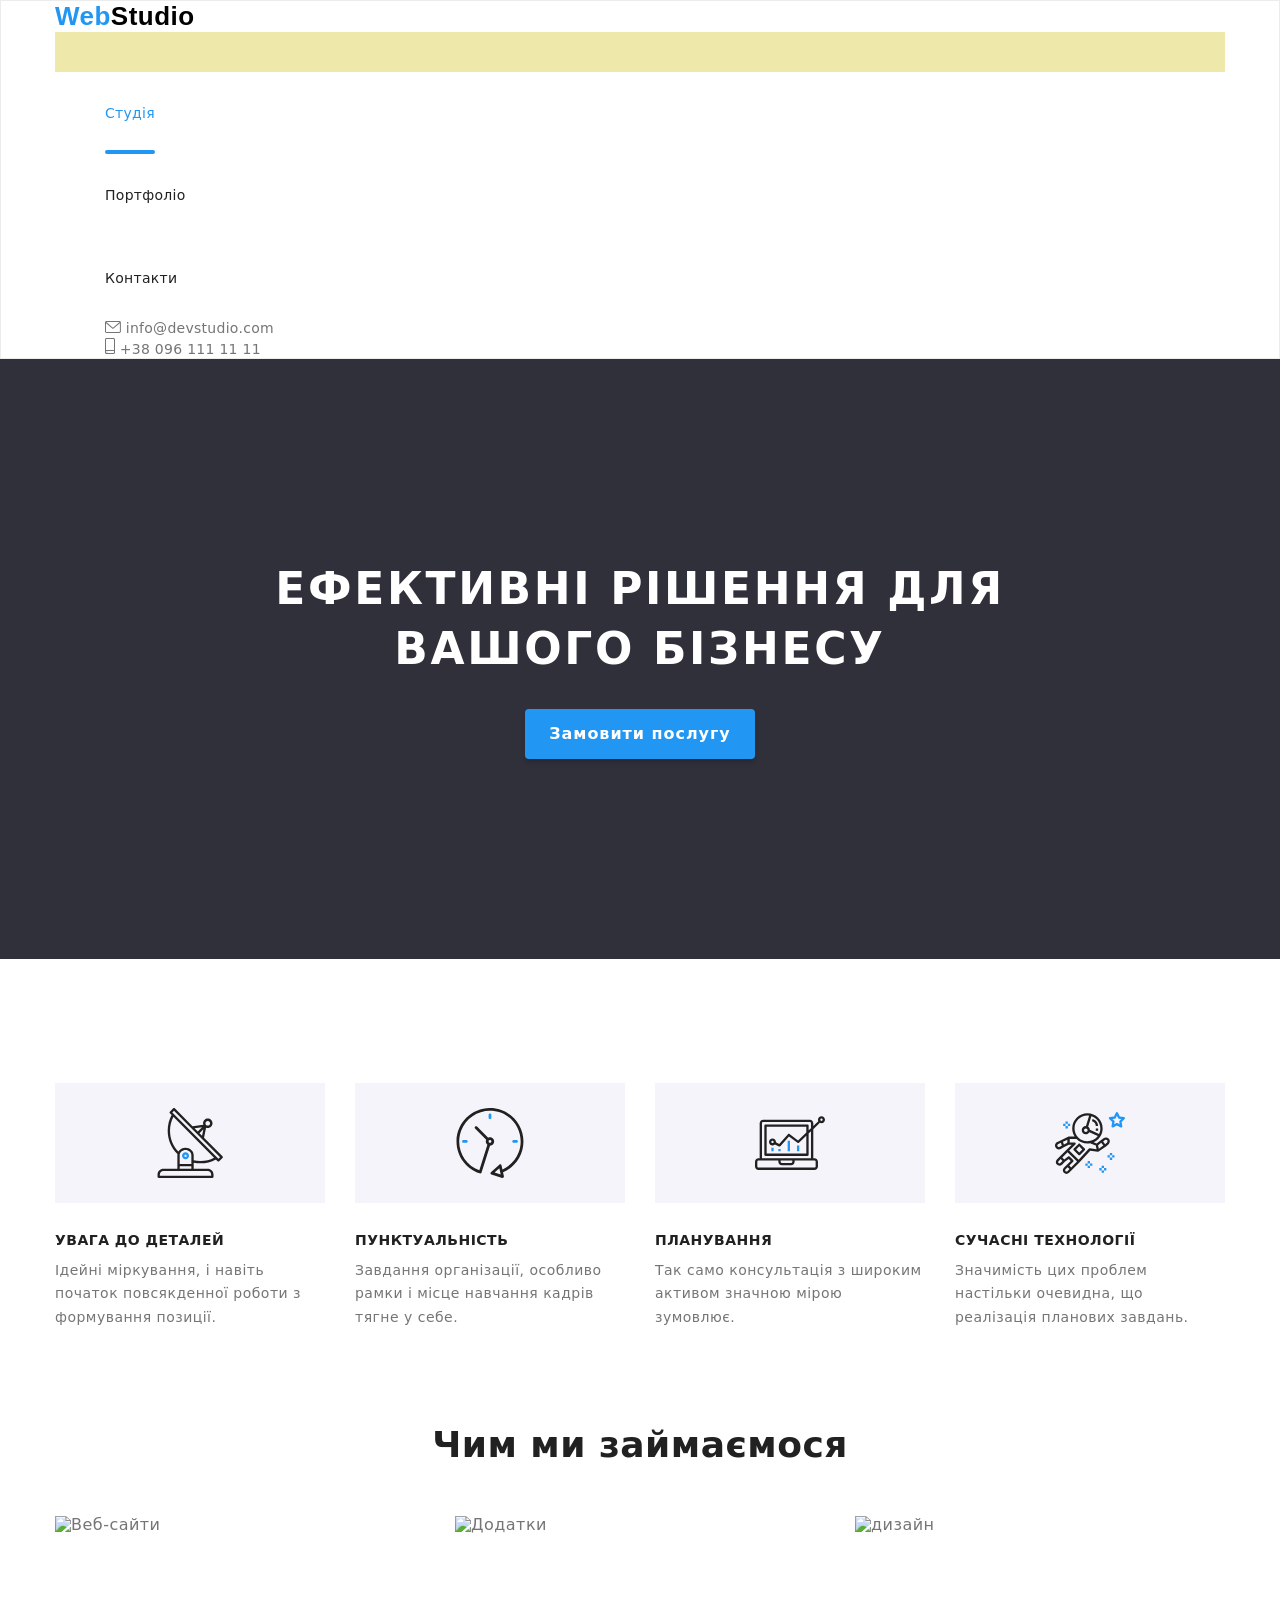
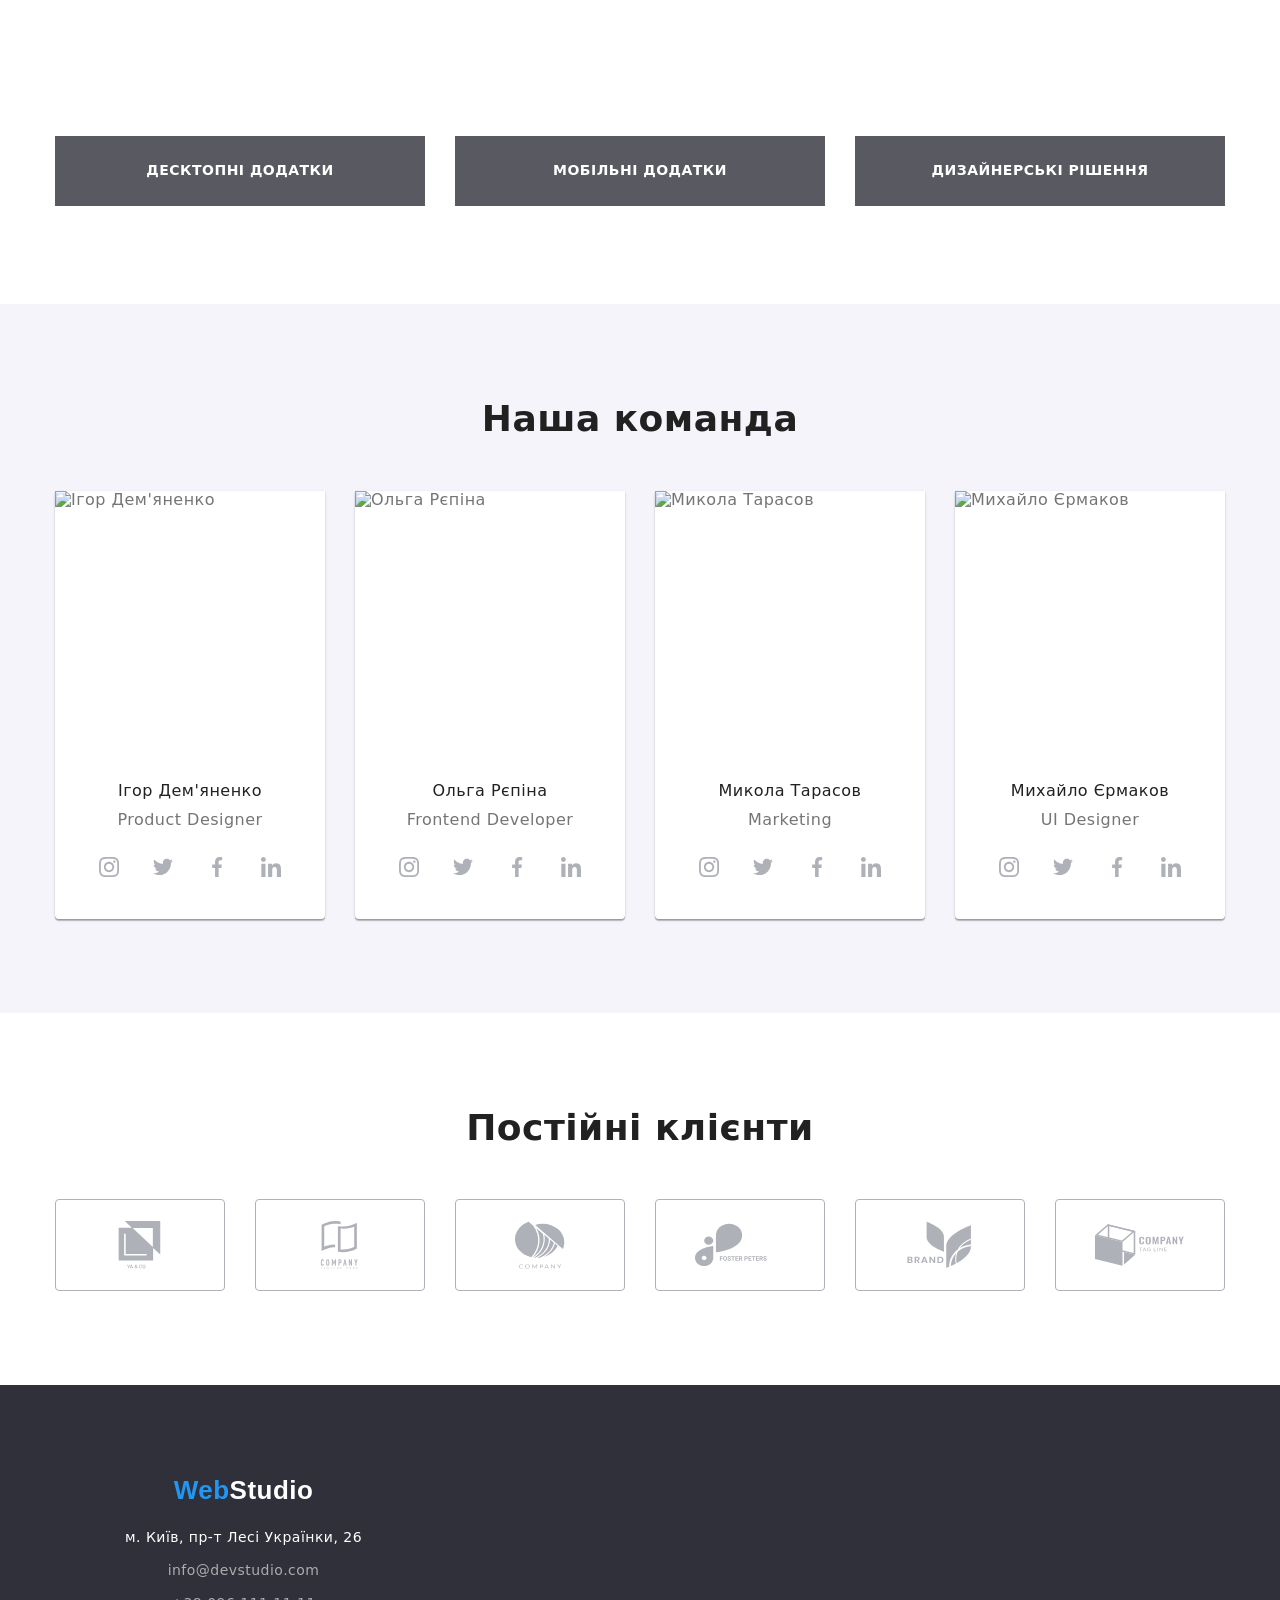
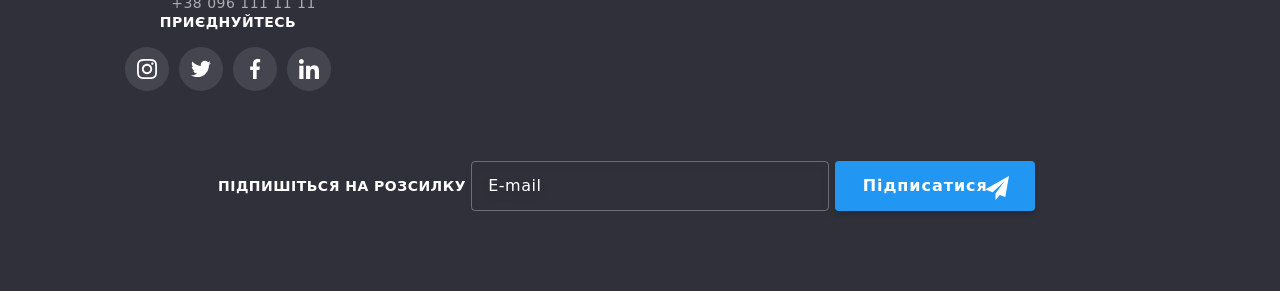
==== commit a4b97886: "summ" ====
--- a/index.html
+++ b/index.html
@@ -187,8 +187,7 @@
                 class="team__img"
                 src="./img/igor_demianenko.jpg"
                 alt="Ігор Дем'яненко"
-                width="270"
-                height="260"
+               
               />
               <h3 class="team__title">Ігор Дем'яненко</h3>
               <p class="team__text">Product Designer</p>
@@ -228,8 +227,7 @@
                 class="team__img"
                 src="./img/olga_repina.jpg"
                 alt="Ольга Рєпіна"
-                width="270"
-                height="260"
+            
               />
               <h3 class="team__title">Ольга Рєпіна</h3>
               <p class="team__text">Frontend Developer</p>
@@ -270,8 +268,7 @@
                 class="team__img"
                 src="./img/mykola_tarasov.jpg"
                 alt="Микола Тарасов"
-                width="270"
-                height="260"
+               
               />
               <h3 class="team__title">Микола Тарасов</h3>
               <p class="team__text">Marketing</p>
@@ -311,8 +308,6 @@
                 class="team__img"
                 src="./img/myhailo_ermakov.jpg"
                 alt="Михайло Єрмаков"
-                width="270"
-                height="260"
               />
               <h3 class="team__title">Михайло Єрмаков</h3>
               <p class="team__text">UI Designer</p>
@@ -470,10 +465,11 @@
                 required
               />
             </label>
+            <div class="box">
             <button type="submit" class="btn">Підписатися</button>
             <svg class="subscription__icon" width="24" height="24">
               <use href="./img/symbol-defs.svg#icon-icon-send"></use>
-            </svg>
+            </svg></div>
           </form>
         </div>
       </div>
--- a/css/main.min.css
+++ b/css/main.min.css
@@ -1 +1 @@
-body{background-color:#fff;color:#757575;font-family:"Roboto",sans-serif;letter-spacing:.03em}body body.modal-open{overflow:hidden}ul{margin:0;padding:0;list-style:none}a{text-decoration:none}p,h1,h2,h3,h4,h5{margin:0;padding:0}img{display:block;max-width:100%;height:auto}.container{max-width:480px;padding-left:15px;padding-right:15px;margin-left:auto;margin-right:auto;width:100vw}@media screen and (min-width: 768px){.container{max-width:768px}}@media screen and (max-width: 1199.98px){.container{max-width:768px}}@media screen and (min-width: 1200px){.container{max-width:1200px}}.element{padding-top:60px;padding-bottom:60px}@media screen and (min-width: 1200px){.element{padding-top:94px;padding-bottom:94px}}.visually-hidden{position:absolute;white-space:nowrap;width:1px;height:1px;overflow:hidden;border:0;padding:0;clip:rect(0 0 0 0);-webkit-clip-path:inset(50%);clip-path:inset(50%);margin:-1px}.title{margin-top:0;margin-bottom:30px;padding-top:0;color:#212121;font-weight:700;font-size:28px;line-height:1.17;text-align:center}@media screen and (min-width: 1200px){.title{margin-bottom:50px;font-size:36px}}/*! modern-normalize v0.6.0 | MIT License | https://github.com/sindresorhus/modern-normalize */*,*::before,*::after{-webkit-box-sizing:border-box;box-sizing:border-box}:root{-moz-tab-size:4;-o-tab-size:4;tab-size:4}html{line-height:1.15;-webkit-text-size-adjust:100%}body{margin:0}body{font-family:system-ui,-apple-system,"Segoe UI",Roboto,Helvetica,Arial,sans-serif,"Apple Color Emoji","Segoe UI Emoji"}hr{height:0}abbr[title]{-webkit-text-decoration:underline dotted;text-decoration:underline dotted}b,strong{font-weight:bolder}code,kbd,samp,pre{font-family:SFMono-Regular,Consolas,"Liberation Mono",Menlo,monospace;font-size:1em}small{font-size:80%}sub,sup{font-size:75%;line-height:0;position:relative;vertical-align:baseline}sub{bottom:-0.25em}sup{top:-0.5em}button,input,optgroup,select,textarea{font-family:inherit;font-size:100%;line-height:1.15;margin:0}button,select{text-transform:none}button,[type=button],[type=reset],[type=submit]{-webkit-appearance:button}button::-moz-focus-inner,[type=button]::-moz-focus-inner,[type=reset]::-moz-focus-inner,[type=submit]::-moz-focus-inner{border-style:none;padding:0}button:-moz-focusring,[type=button]:-moz-focusring,[type=reset]:-moz-focusring,[type=submit]:-moz-focusring{outline:1px dotted ButtonText}fieldset{padding:.35em .75em .625em}legend{padding:0}progress{vertical-align:baseline}[type=number]::-webkit-inner-spin-button,[type=number]::-webkit-outer-spin-button{height:auto}[type=search]{-webkit-appearance:textfield;outline-offset:-2px}[type=search]::-webkit-search-decoration{-webkit-appearance:none}::-webkit-file-upload-button{-webkit-appearance:button;font:inherit}summary{display:list-item}.logo{color:#2196f3;font-family:"Raleway",sans-serif;font-style:normal;font-weight:700;font-size:24px;line-height:1.17;text-decoration:none}@media screen and (min-width: 1200px){.logo{font-size:26px;line-height:1.19}}.logo-header{color:#000}.logo-footer{color:#fff}.page-header{position:relative;border:1px solid #ececec}.nav{-webkit-box-align:center;-ms-flex-align:center;align-items:center}.site-nav{display:block}.site-nav__link{color:#212121;text-decoration:none;font-weight:500;font-size:14px;line-height:1.14;letter-spacing:.02em;-webkit-transition:color 250ms cubic-bezier(0.4, 0, 0.2, 1);transition:color 250ms cubic-bezier(0.4, 0, 0.2, 1)}.site-nav__link:hover,.site-nav__link:focus{color:#2196f3}.site-nav__link--carrent{color:#2196f3;text-decoration:none;font-weight:500;font-size:14px;line-height:1.14;letter-spacing:.02em;position:relative}.site-nav__link--carrent::after{position:absolute;bottom:-33.5px;right:0px;content:"";width:100%;height:4px;background-color:#2196f3;border-radius:2px}.site-nav__item{display:block;padding-top:32px;padding-bottom:32px;margin-left:50px}.auth-nav__item{margin-left:50px}.contakt-link{padding-top:32px;padding-bottom:32px;-webkit-box-align:center;-ms-flex-align:center;align-items:center;color:#757575;text-decoration:none;font-style:normal;font-weight:500;font-size:14px;line-height:1.14;letter-spacing:.02em;-webkit-transition:color 250ms cubic-bezier(0.4, 0, 0.2, 1);transition:color 250ms cubic-bezier(0.4, 0, 0.2, 1)}.contakt-link:hover,.contakt-link:focus{color:#2196f3}.contakt-link__icon{fill:currentColor;-webkit-transition:fill 250ms cubic-bezier(0.4, 0, 0.2, 1);transition:fill 250ms cubic-bezier(0.4, 0, 0.2, 1)}.contakt-link__icon:hover,.contakt-link__icon:focus{fill:#2196f3}.menu-button{display:-webkit-inline-box;display:-ms-inline-flexbox;display:inline-flex;margin:0;padding:0;border:none;background-color:rgba(0,0,0,0)}@media screen and (min-width: 768px){.menu-button{display:none}}.menu-button .icon-cross{display:none}.menu-button.is-open .icon-cross{display:block}.menu-button.is-open .icon-menu{display:none}.menu-container{background-color:#eee8aa;padding:20px;text-align:center;font-size:20px}@media screen and (max-width: 767px){.menu-container{display:none;position:absolute;top:100%;left:0;width:100%}.menu-container.is-open{display:block}}@media screen and (min-width: 768px){.menu-container{display:-webkit-box;display:-ms-flexbox;display:flex;-webkit-box-pack:justify;-ms-flex-pack:justify;justify-content:space-between;-webkit-box-flex:1;-ms-flex-positive:1;flex-grow:1}}.navigation,.contacts{height:50px;width:140px}.navigation{outline:1px solid teal}.contacts{outline:1px solid orange}.mobile-menu{position:fixed;top:0;left:0;width:100%;height:100%;background-color:rgba(0,0,0,.5);z-index:999;opacity:0;visibility:hidden;pointer-events:none;-webkit-transition:opacity 250ms linear,visibility 250ms linear;transition:opacity 250ms linear,visibility 250ms linear}.mobile-menu.is-open{opacity:1;visibility:visible;pointer-events:initial}.mobile-menu .content{height:100%;background-color:#fff;width:70%;-webkit-transform:translateX(-100%);transform:translateX(-100%);-webkit-transition:-webkit-transform 250ms linear 250ms;transition:-webkit-transform 250ms linear 250ms;transition:transform 250ms linear 250ms;transition:transform 250ms linear 250ms, -webkit-transform 250ms linear 250ms}.mobile-menu.is-open .content{-webkit-transform:translateX(0);transform:translateX(0)}.overlay{margin-left:auto;margin-right:auto;background-image:-webkit-gradient(linear, left top, right top, from(rgba(47, 48, 58, 0.4)), to(rgba(47, 48, 58, 0.4))),url("../img/new_photo.jpg");background-image:linear-gradient(to right, rgba(47, 48, 58, 0.4), rgba(47, 48, 58, 0.4)),url("../img/new_photo.jpg");background-repeat:no-repeat;background-position:center;background-size:cover}.hero{padding-top:200px;padding-bottom:200px;background-color:#2f303a;text-align:center}.hero__title{color:#fff;font-style:normal;font-weight:900;font-size:44px;line-height:1.36;letter-spacing:.06em;text-transform:uppercase}.hero__button{padding-top:10px;padding-right:24px;padding-bottom:10px;padding-left:24px;margin-top:30px;height:50px;-webkit-box-align:center;-ms-flex-align:center;align-items:center;text-align:center;color:#fff;background-color:#2196f3;cursor:pointer;font-family:inherit;font-weight:700;font-size:16px;line-height:1.88;letter-spacing:.06em;border-radius:4px;border:rgba(0,0,0,0);-webkit-box-shadow:0px 4px 4px rgba(0,0,0,.15);box-shadow:0px 4px 4px rgba(0,0,0,.15);-webkit-transition:background-color 250ms cubic-bezier(0.4, 0, 0.2, 1);transition:background-color 250ms cubic-bezier(0.4, 0, 0.2, 1)}.hero__button:hover,.hero__button:focus{background-color:#188ce8}.page-benefits__list{width:100%}@media screen and (min-width: 768px){.page-benefits__list{display:-webkit-box;display:-ms-flexbox;display:flex;-ms-flex-wrap:wrap;flex-wrap:wrap;gap:30px}}@media screen and (min-width: 1200px){.page-benefits__list{display:-webkit-box;display:-ms-flexbox;display:flex;-ms-flex-wrap:wrap;flex-wrap:wrap;gap:30px}}@media screen and (min-width: 768px){.features{-ms-flex-preferred-size:calc((100% - 60px)/2);flex-basis:calc((100% - 60px)/2)}}@media screen and (min-width: 1200px){.features{-ms-flex-preferred-size:calc((100% - 90px)/4);flex-basis:calc((100% - 90px)/4)}}.features__item{display:-webkit-box;display:-ms-flexbox;display:flex;margin-top:30px;margin-bottom:30px;-webkit-box-pack:center;-ms-flex-pack:center;justify-content:center;height:120px;-webkit-box-align:center;-ms-flex-align:center;align-items:center;background-color:#f5f4fa}@media screen and (min-width: 768px){.features__item{width:354px}}@media screen and (min-width: 1200px){.features__item{width:270px}}.features__title{margin-top:0;margin-bottom:10px;color:#212121;font-weight:700;font-size:14px;line-height:1.14;text-transform:uppercase}.features__text{margin:0;font-size:14px;line-height:1.71}.specialty{padding-bottom:94px}@media screen and (max-width: 1199.98px){.specialty{display:none}}.specialty__list{display:-webkit-box;display:-ms-flexbox;display:flex;-webkit-box-pack:end;-ms-flex-pack:end;justify-content:flex-end}.specialty__thumb{position:absolute;bottom:4px;left:0;width:100%;height:70px;background:rgba(47,48,58,.8)}.specialty__actions{font-weight:700;font-size:14px;line-height:1.14;padding-top:27px;display:-webkit-box;display:-ms-flexbox;display:flex;-webkit-box-align:center;-ms-flex-align:center;align-items:center;-webkit-box-pack:center;-ms-flex-pack:center;justify-content:center;text-transform:uppercase;color:#fff}.item{position:relative;margin-left:30px}.page-group{background-color:#f5f4fa}.page-group__list{-webkit-box-align:center;-ms-flex-align:center;align-items:center}.team{-webkit-box-shadow:0px 1px 3px rgba(0,0,0,.12),0px 1px 1px rgba(0,0,0,.14),0px 2px 1px rgba(0,0,0,.2);box-shadow:0px 1px 3px rgba(0,0,0,.12),0px 1px 1px rgba(0,0,0,.14),0px 2px 1px rgba(0,0,0,.2);border-radius:0px 0px 4px 4px;background-color:#fff}.team__img{width:450px;height:460px;margin-bottom:30px}.team__title{margin-top:0;margin-bottom:10px;color:#212121;font-weight:500;font-size:16px;line-height:1.19;text-align:center}.team__text{margin-top:0;margin-bottom:0;font-weight:400;font-size:16px;line-height:1.19;text-align:center}.actions{display:-webkit-box;display:-ms-flexbox;display:flex;padding-bottom:30px;margin-top:16px;gap:10px;list-style:none;-webkit-box-orient:horizontal;-webkit-box-direction:normal;-ms-flex-direction:row;flex-direction:row;-webkit-box-align:center;-ms-flex-align:center;align-items:center;-webkit-box-pack:center;-ms-flex-pack:center;justify-content:center}.actions__link{display:-webkit-box;display:-ms-flexbox;display:flex;-webkit-box-pack:center;-ms-flex-pack:center;justify-content:center;-webkit-box-align:center;-ms-flex-align:center;align-items:center;cursor:pointer;list-style:none;border:none;width:44px;height:44px;border-radius:50%;color:#afb1b8;-webkit-transition:color 250ms cubic-bezier(0.4, 0, 0.2, 1),background-color 250ms cubic-bezier(0.4, 0, 0.2, 1);transition:color 250ms cubic-bezier(0.4, 0, 0.2, 1),background-color 250ms cubic-bezier(0.4, 0, 0.2, 1)}.actions__link:hover,.actions__link:focus{color:#fff;background-color:#2196f3}.actions__icon{fill:#afb1b8;width:20px;height:20px;-webkit-transition:fill 250ms cubic-bezier(0.4, 0, 0.2, 1),background-color 250ms cubic-bezier(0.4, 0, 0.2, 1);transition:fill 250ms cubic-bezier(0.4, 0, 0.2, 1),background-color 250ms cubic-bezier(0.4, 0, 0.2, 1)}.actions__link:hover .actions__icon,.actions__link:focus .actions__icon{fill:#fff;background-color:#2196f3}.customers__list{-ms-flex-wrap:wrap;flex-wrap:wrap;-webkit-box-align:center;-ms-flex-align:center;align-items:center;text-align:center}@media screen and (min-width: 768px){.customers__list{display:-webkit-box;display:-ms-flexbox;display:flex;-ms-flex-wrap:wrap;flex-wrap:wrap;gap:30px}}@media screen and (min-width: 1200px){.customers__list{display:-webkit-box;display:-ms-flexbox;display:flex;-ms-flex-wrap:wrap;flex-wrap:wrap;gap:30px}}.clients{width:210px;height:92px}@media screen and (min-width: 768px){.clients{gap:30px 30px;width:226px}}@media screen and (min-width: 1200px){.clients{display:-webkit-box;display:-ms-flexbox;display:flex;-ms-flex-wrap:nowrap;flex-wrap:nowrap;gap:30px;width:170px}}.clients__link{display:-webkit-box;display:-ms-flexbox;display:flex;-webkit-box-pack:center;-ms-flex-pack:center;justify-content:center;-webkit-box-align:center;-ms-flex-align:center;align-items:center;cursor:pointer;list-style:none;border:none;width:100%;height:100%;color:#afb1b8;border:1px solid #afb1b8;border-radius:4px;-webkit-transition:color 250ms cubic-bezier(0.4, 0, 0.2, 1),border 250ms cubic-bezier(0.4, 0, 0.2, 1);transition:color 250ms cubic-bezier(0.4, 0, 0.2, 1),border 250ms cubic-bezier(0.4, 0, 0.2, 1)}.clients__link:hover,.clients__link:focus{color:#2196f3;border:1px solid #2196f3}.clients__icon{fill:#afb1b8;width:53%;height:53%}.clients__link:hover .clients__icon,.clients__link:focus .clients__icon{fill:#2196f3}.footer{background-color:#2f303a;padding-top:60px;padding-bottom:60px}.cell{display:-webkit-box;display:-ms-flexbox;display:flex;-ms-flex-wrap:wrap;flex-wrap:wrap;-webkit-box-align:baseline;-ms-flex-align:baseline;align-items:baseline;-webkit-box-pack:center;-ms-flex-pack:center;justify-content:center;gap:60px}@media screen and (min-width: 768px){.cell{gap:60px 160px}}@media screen and (min-width: 768px){.cell{gap:60px 160px}}@media screen and (min-width: 1200px){.cell{-webkit-box-align:baseline;-ms-flex-align:baseline;align-items:baseline;-ms-flex-wrap:nowrap;flex-wrap:nowrap;gap:0}}.footer__list{text-decoration:none;font-weight:400;font-size:14px;line-height:1.71;font-style:normal}.footer__adress{display:block;margin-top:20px;color:#fff}.footer__link{display:block;padding-top:9px;color:rgba(255,255,255,.6);-webkit-transition:color 250ms cubic-bezier(0.4, 0, 0.2, 1);transition:color 250ms cubic-bezier(0.4, 0, 0.2, 1)}.footer__link:hover,.footer__link:focus{color:#2196f3}.join{margin-left:70px}.join__title{display:block;font-weight:700;font-size:14px;line-height:1.14;text-transform:uppercase;color:#fff}.action{display:-webkit-box;display:-ms-flexbox;display:flex;padding-bottom:30px;margin-top:16px;gap:10px;list-style:none;-webkit-box-orient:horizontal;-webkit-box-direction:normal;-ms-flex-direction:row;flex-direction:row;-webkit-box-align:center;-ms-flex-align:center;align-items:center;-webkit-box-pack:center;-ms-flex-pack:center;justify-content:center}.action__link{display:-webkit-box;display:-ms-flexbox;display:flex;-webkit-box-pack:center;-ms-flex-pack:center;justify-content:center;-webkit-box-align:center;-ms-flex-align:center;align-items:center;cursor:pointer;list-style:none;border:none;width:44px;height:44px;border-radius:50%;color:#fff;background-color:rgba(255,255,255,.1);-webkit-transition:color 250ms cubic-bezier(0.4, 0, 0.2, 1),background-color 250ms cubic-bezier(0.4, 0, 0.2, 1);transition:color 250ms cubic-bezier(0.4, 0, 0.2, 1),background-color 250ms cubic-bezier(0.4, 0, 0.2, 1)}.action__link:hover,.action__link:focus{color:#fff;background-color:#2196f3}.action__icon{fill:#fff}.action__icon:hover,.action__icon:focus{fill:#fff}.subscription{position:relative}.subscription__form{display:-webkit-box;display:-ms-flexbox;display:flex;-webkit-box-pack:center;-ms-flex-pack:center;justify-content:center;-webkit-box-align:end;-ms-flex-align:end;align-items:flex-end;margin-left:93px}.subscription__label{width:358px;font-weight:700;font-size:14px;line-height:1.14;text-transform:uppercase;padding-top:12px;color:#fff}.subscription__input{resize:none;color:#fff;background-color:rgba(0,0,0,0);width:358px;height:50px;margin-top:20px;padding-left:16px;border:1px solid rgba(255,255,255,.3);-webkit-filter:drop-shadow(0px 4px 4px rgba(0, 0, 0, 0.15));filter:drop-shadow(0px 4px 4px rgba(0, 0, 0, 0.15));border-radius:4px;-webkit-transition:border 250ms cubic-bezier(0.4, 0, 0.2, 1),-webkit-filter 250ms cubic-bezier(0.4, 0, 0.2, 1);transition:border 250ms cubic-bezier(0.4, 0, 0.2, 1),-webkit-filter 250ms cubic-bezier(0.4, 0, 0.2, 1);transition:border 250ms cubic-bezier(0.4, 0, 0.2, 1),filter 250ms cubic-bezier(0.4, 0, 0.2, 1);transition:border 250ms cubic-bezier(0.4, 0, 0.2, 1),filter 250ms cubic-bezier(0.4, 0, 0.2, 1),-webkit-filter 250ms cubic-bezier(0.4, 0, 0.2, 1)}.subscription__input::-webkit-input-placeholder{font-weight:400;font-size:16px;line-height:1.25;display:-webkit-box;display:flex;-webkit-box-align:center;align-items:center;letter-spacing:.03em;color:rgba(255,255,255,.6);color:var(--primary-color)}.subscription__input::-moz-placeholder{font-weight:400;font-size:16px;line-height:1.25;display:flex;align-items:center;letter-spacing:.03em;color:rgba(255,255,255,.6);color:var(--primary-color)}.subscription__input:-ms-input-placeholder{font-weight:400;font-size:16px;line-height:1.25;display:-ms-flexbox;display:flex;-ms-flex-align:center;align-items:center;letter-spacing:.03em;color:rgba(255,255,255,.6);color:var(--primary-color)}.subscription__input::-ms-input-placeholder{font-weight:400;font-size:16px;line-height:1.25;display:-ms-flexbox;display:flex;-ms-flex-align:center;align-items:center;letter-spacing:.03em;color:rgba(255,255,255,.6);color:var(--primary-color)}.subscription__input::placeholder{font-weight:400;font-size:16px;line-height:1.25;display:-webkit-box;display:-ms-flexbox;display:flex;-webkit-box-align:center;-ms-flex-align:center;align-items:center;letter-spacing:.03em;color:rgba(255,255,255,.6);color:var(--primary-color)}.subscription__input:focus{outline:1px solid #2196f3;border:rgba(0,0,0,0)}.btn{display:inline-block;width:200px;height:50px;margin-left:12px;padding-left:28px;padding-right:62px;color:#fff;background-color:#2196f3;cursor:pointer;font-family:inherit;font-weight:700;font-size:16px;line-height:1.88;letter-spacing:.06em;border-radius:4px;border:rgba(0,0,0,0);-webkit-box-shadow:0px 4px 4px rgba(0,0,0,.15);box-shadow:0px 4px 4px rgba(0,0,0,.15);-webkit-transition:background-color 250ms cubic-bezier(0.4, 0, 0.2, 1),-webkit-box-shadow 250ms cubic-bezier(0.4, 0, 0.2, 1);transition:background-color 250ms cubic-bezier(0.4, 0, 0.2, 1),-webkit-box-shadow 250ms cubic-bezier(0.4, 0, 0.2, 1);transition:background-color 250ms cubic-bezier(0.4, 0, 0.2, 1),box-shadow 250ms cubic-bezier(0.4, 0, 0.2, 1);transition:background-color 250ms cubic-bezier(0.4, 0, 0.2, 1),box-shadow 250ms cubic-bezier(0.4, 0, 0.2, 1),-webkit-box-shadow 250ms cubic-bezier(0.4, 0, 0.2, 1)}.btn:hover,.btn:focus{background-color:#188ce8}.subscription__icon{pointer-events:none;position:absolute;right:28px;top:50%;-webkit-transform:translateY(40%);transform:translateY(40%)}.filter__list{display:-webkit-box;display:-ms-flexbox;display:flex;margin-top:0;margin-bottom:50px;-webkit-box-pack:center;-ms-flex-pack:center;justify-content:center}.filter__item{margin-left:8px}.filter__button{padding-top:6px;padding-right:22px;padding-bottom:6px;padding-left:22px;color:#212121;background-color:#f5f4fa;border:rgba(0,0,0,0);cursor:pointer;font-family:"Roboto",sans-serif;font-weight:500;font-size:16px;line-height:1.62;text-align:center;letter-spacing:.03em;border-radius:4px;-webkit-transition:color 250ms cubic-bezier(0.4, 0, 0.2, 1),background-color 250ms cubic-bezier(0.4, 0, 0.2, 1),-webkit-box-shadow 250ms cubic-bezier(0.4, 0, 0.2, 1);transition:color 250ms cubic-bezier(0.4, 0, 0.2, 1),background-color 250ms cubic-bezier(0.4, 0, 0.2, 1),-webkit-box-shadow 250ms cubic-bezier(0.4, 0, 0.2, 1);transition:color 250ms cubic-bezier(0.4, 0, 0.2, 1),box-shadow 250ms cubic-bezier(0.4, 0, 0.2, 1),background-color 250ms cubic-bezier(0.4, 0, 0.2, 1);transition:color 250ms cubic-bezier(0.4, 0, 0.2, 1),box-shadow 250ms cubic-bezier(0.4, 0, 0.2, 1),background-color 250ms cubic-bezier(0.4, 0, 0.2, 1),-webkit-box-shadow 250ms cubic-bezier(0.4, 0, 0.2, 1)}.filter__button:hover,.filter__button:focus{color:#fff;background-color:#2196f3;-webkit-box-shadow:0px 3px 1px rgba(0,0,0,.1),0px 1px 2px rgba(0,0,0,.08),0px 2px 2px rgba(0,0,0,.12);box-shadow:0px 3px 1px rgba(0,0,0,.1),0px 1px 2px rgba(0,0,0,.08),0px 2px 2px rgba(0,0,0,.12)}.progect{display:-webkit-box;display:-ms-flexbox;display:flex;-ms-flex-wrap:wrap;flex-wrap:wrap;gap:30px 30px;-webkit-box-pack:justify;-ms-flex-pack:justify;justify-content:space-between;-webkit-box-align:center;-ms-flex-align:center;align-items:center}.border{border-right:1px solid #eee;border-bottom:1px solid #eee;border-left:1px solid #eee}.progect__img{display:block;width:100%;height:auto}.progect__link{display:block;text-decoration:none;-webkit-transition:-webkit-box-shadow 250ms cubic-bezier(0.4, 0, 0.2, 1);transition:-webkit-box-shadow 250ms cubic-bezier(0.4, 0, 0.2, 1);transition:box-shadow 250ms cubic-bezier(0.4, 0, 0.2, 1);transition:box-shadow 250ms cubic-bezier(0.4, 0, 0.2, 1), -webkit-box-shadow 250ms cubic-bezier(0.4, 0, 0.2, 1)}.progect__link:hover{-webkit-box-shadow:0px 1px 1px rgba(0,0,0,.12),0px 4px 4px rgba(0,0,0,.06),1px 4px 6px rgba(0,0,0,.16);box-shadow:0px 1px 1px rgba(0,0,0,.12),0px 4px 4px rgba(0,0,0,.06),1px 4px 6px rgba(0,0,0,.16)}.progect__title{padding-bottom:0;padding-top:20px;padding-left:24px;padding-right:24px;color:#212121;font-family:"Roboto",sans-serif;font-weight:700;font-size:18px;line-height:2;letter-spacing:.06em}.progect__text{padding-top:4px;padding-bottom:20px;padding-left:24px;padding-right:24px;color:#757575;font-family:"Roboto",sans-serif;font-weight:400;font-size:16px;line-height:1.88;letter-spacing:.03em}.progect__thumb{position:relative;overflow:hidden}.text-thumb{position:absolute;top:0;left:0;padding-top:63px;padding-right:24px;padding-bottom:63px;padding-left:24px;width:100%;height:100%;background:rgba(33,150,243,.9);font-size:18px;line-height:1.56;color:#fff;-webkit-transform:translateY(100%);transform:translateY(100%);opacity:0;-webkit-transition:opacity 250ms cubic-bezier(0.4, 0, 0.2, 1),-webkit-transform 250ms cubic-bezier(0.4, 0, 0.2, 1);transition:opacity 250ms cubic-bezier(0.4, 0, 0.2, 1),-webkit-transform 250ms cubic-bezier(0.4, 0, 0.2, 1);transition:transform 250ms cubic-bezier(0.4, 0, 0.2, 1),opacity 250ms cubic-bezier(0.4, 0, 0.2, 1);transition:transform 250ms cubic-bezier(0.4, 0, 0.2, 1),opacity 250ms cubic-bezier(0.4, 0, 0.2, 1),-webkit-transform 250ms cubic-bezier(0.4, 0, 0.2, 1)}.progect__link:hover .text-thumb{-webkit-transform:translateY(0%);transform:translateY(0%);opacity:1}.backdrop{position:fixed;top:0;left:0;width:100%;height:100%;opacity:1;-webkit-box-shadow:0px 1px 3px rgba(0,0,0,.12),0px 1px 1px rgba(0,0,0,.14),0px 2px 1px rgba(0,0,0,.2);box-shadow:0px 1px 3px rgba(0,0,0,.12),0px 1px 1px rgba(0,0,0,.14),0px 2px 1px rgba(0,0,0,.2);border-radius:4px;-webkit-transition:opacity 250ms cubic-bezier(0.4, 0, 0.2, 1);transition:opacity 250ms cubic-bezier(0.4, 0, 0.2, 1);background:rgba(0,0,0,.2);padding:94px 15px;overflow-y:scroll}.is-hidden{opacity:0;pointer-events:none}.modal{position:absolute;top:50%;left:50%;-webkit-transform:translate(-50%, -50%) scale(1);transform:translate(-50%, -50%) scale(1);min-width:450px;min-height:609px;width:100%;border-radius:4px;opacity:1;background-color:#fff;-webkit-transition:opacity 250ms cubic-bezier(0.4, 0, 0.2, 1),-webkit-transform 250ms cubic-bezier(0.4, 0, 0.2, 1);transition:opacity 250ms cubic-bezier(0.4, 0, 0.2, 1),-webkit-transform 250ms cubic-bezier(0.4, 0, 0.2, 1);transition:transform 250ms cubic-bezier(0.4, 0, 0.2, 1),opacity 250ms cubic-bezier(0.4, 0, 0.2, 1);transition:transform 250ms cubic-bezier(0.4, 0, 0.2, 1),opacity 250ms cubic-bezier(0.4, 0, 0.2, 1),-webkit-transform 250ms cubic-bezier(0.4, 0, 0.2, 1)}@media screen and (min-width: 1200px){.modal{min-width:528px;min-height:581px}}.modal__close{z-index:6;position:absolute;display:-webkit-box;display:-ms-flexbox;display:flex;-webkit-box-align:center;-ms-flex-align:center;align-items:center;-webkit-box-pack:center;-ms-flex-pack:center;justify-content:center;top:8px;right:8px;width:30px;height:30px;background:rgba(0,0,0,0);border-radius:50%;cursor:pointer;border:1px solid rgba(0,0,0,.1)}.modal__icon{fill:#000;width:11px;height:11px}.modal__icon:hover,.modal__icon:focus{fill:#2196f3;z-index:6}textarea{resize:none}.form{position:absolute;top:50%;left:50%;-webkit-transform:translate(-50%, -50%);transform:translate(-50%, -50%);min-width:450px;min-height:609px;margin-left:auto;margin-right:auto;padding:40px}@media screen and (min-width: 1200px){.form{min-width:528px;min-height:581px}}.form__title{font-weight:700;font-size:20px;line-height:1.15;text-align:center;color:#212121;margin-bottom:12px}.form__fild{position:relative;width:448px;display:-webkit-box;display:-ms-flexbox;display:flex;-webkit-box-orient:vertical;-webkit-box-direction:normal;-ms-flex-direction:column;flex-direction:column;letter-spacing:.01em;margin-bottom:10px}.form__label{display:block;font-size:12px;line-height:1.67;height:14px;color:#757575}.form__input{border:1px solid rgba(33,33,33,.2);border-radius:4px;width:448px;height:40px;display:-webkit-box;display:-ms-flexbox;display:flex;-webkit-box-orient:vertical;-webkit-box-direction:normal;-ms-flex-direction:column;flex-direction:column;margin-top:4px;padding-left:42px}.form__input:focus{outline:1px solid #2196f3;border:rgba(0,0,0,0)}.form__icon{position:absolute;top:50%;left:12px;width:18px;height:18px;-webkit-transform:translateY(15%);transform:translateY(15%);fill:#212121;-webkit-transition:fill 250ms cubic-bezier(0.4, 0, 0.2, 1);transition:fill 250ms cubic-bezier(0.4, 0, 0.2, 1)}.form__label:focus-within+.form__icon{fill:#2196f3}.form__input:focus-within+.form__icon{fill:#2196f3}.comment{margin-bottom:20px}.form__comment{font-weight:400;font-size:12px;line-height:1.17;letter-spacing:.01em;padding:12px 16px;margin-top:4px;height:120px;border:1px solid rgba(33,33,33,.2);border-radius:4px;color:rgba(117,117,117,.5);-webkit-transition:border cubic-bezier(0.4, 0, 0.2, 1),outline 250ms cubic-bezier(0.4, 0, 0.2, 1),color 250ms cubic-bezier(0.4, 0, 0.2, 1);transition:border cubic-bezier(0.4, 0, 0.2, 1),outline 250ms cubic-bezier(0.4, 0, 0.2, 1),color 250ms cubic-bezier(0.4, 0, 0.2, 1)}.form__comment:focus{outline:1px solid #2196f3;border:rgba(0,0,0,0)}.form__comment::-webkit-input-placeholder{font-weight:400;font-size:12px;line-height:1.17;letter-spacing:.01em;color:rgba(117,117,117,.5)}.form__comment::-moz-placeholder{font-weight:400;font-size:12px;line-height:1.17;letter-spacing:.01em;color:rgba(117,117,117,.5)}.form__comment:-ms-input-placeholder{font-weight:400;font-size:12px;line-height:1.17;letter-spacing:.01em;color:rgba(117,117,117,.5)}.form__comment::-ms-input-placeholder{font-weight:400;font-size:12px;line-height:1.17;letter-spacing:.01em;color:rgba(117,117,117,.5)}.form__comment::placeholder{font-weight:400;font-size:12px;line-height:1.17;letter-spacing:.01em;color:rgba(117,117,117,.5)}.form__btn{width:200px;height:50px;display:-webkit-box;display:-ms-flexbox;display:flex;-webkit-box-align:center;-ms-flex-align:center;align-items:center;-webkit-box-pack:center;-ms-flex-pack:center;justify-content:center;margin:0 auto;margin-top:30px;color:#fff;background-color:#2196f3;cursor:pointer;font-family:inherit;font-weight:700;font-size:16px;line-height:1.88;letter-spacing:.06em;border-radius:4px;border:rgba(0,0,0,0);-webkit-box-shadow:0px 4px 4px rgba(0,0,0,.15);box-shadow:0px 4px 4px rgba(0,0,0,.15);-webkit-transition:background-color 250ms cubic-bezier(0.4, 0, 0.2, 1),-webkit-box-shadow 250ms cubic-bezier(0.4, 0, 0.2, 1);transition:background-color 250ms cubic-bezier(0.4, 0, 0.2, 1),-webkit-box-shadow 250ms cubic-bezier(0.4, 0, 0.2, 1);transition:background-color 250ms cubic-bezier(0.4, 0, 0.2, 1),box-shadow 250ms cubic-bezier(0.4, 0, 0.2, 1);transition:background-color 250ms cubic-bezier(0.4, 0, 0.2, 1),box-shadow 250ms cubic-bezier(0.4, 0, 0.2, 1),-webkit-box-shadow 250ms cubic-bezier(0.4, 0, 0.2, 1)}.form__btn:hover,.form__btn:focus{background-color:#188ce8}.form__label{display:-webkit-box;display:-ms-flexbox;display:flex}.check{display:-webkit-box;display:-ms-flexbox;display:flex;-webkit-box-align:center;-ms-flex-align:center;align-items:center;-webkit-box-pack:center;-ms-flex-pack:center;justify-content:center;font-size:14px;line-height:1.71;letter-spacing:.03em}.check__box{display:-webkit-box;display:-ms-flexbox;display:flex;-webkit-box-align:center;-ms-flex-align:center;align-items:center;-webkit-box-pack:center;-ms-flex-pack:center;justify-content:center;position:absolute;width:1px;height:1px;margin:-1px;border:0;padding:0;margin:0 auto;white-space:nowrap;-webkit-clip-path:inset(100%);clip-path:inset(100%);clip:rect(0 0 0 0);overflow:hidden}.check__wrapper{position:relative;display:block;width:16px;height:15px;margin-right:7px;border:2px solid #212121;border-radius:2px}.check__icon{position:absolute;top:50%;left:50%;-webkit-transform:translate(-50%, -50%);transform:translate(-50%, -50%);display:-webkit-box;display:-ms-flexbox;display:flex;-webkit-box-align:center;-ms-flex-align:center;align-items:center;-webkit-box-pack:center;-ms-flex-pack:center;justify-content:center;fill:none;background-color:rgba(0,0,0,0);-webkit-transition:background-color 250ms cubic-bezier(0.4, 0, 0.2, 1),fill 250ms cubic-bezier(0.4, 0, 0.2, 1),-webkit-transform 250ms cubic-bezier(0.4, 0, 0.2, 1);transition:background-color 250ms cubic-bezier(0.4, 0, 0.2, 1),fill 250ms cubic-bezier(0.4, 0, 0.2, 1),-webkit-transform 250ms cubic-bezier(0.4, 0, 0.2, 1);transition:background-color 250ms cubic-bezier(0.4, 0, 0.2, 1),transform 250ms cubic-bezier(0.4, 0, 0.2, 1),fill 250ms cubic-bezier(0.4, 0, 0.2, 1);transition:background-color 250ms cubic-bezier(0.4, 0, 0.2, 1),transform 250ms cubic-bezier(0.4, 0, 0.2, 1),fill 250ms cubic-bezier(0.4, 0, 0.2, 1),-webkit-transform 250ms cubic-bezier(0.4, 0, 0.2, 1)}.check__box:checked+.check__wrapper{background-color:#2196f3;fill:rgba(0,0,0,0);border:rgba(0,0,0,0)}.check__box:checked+.check__wrapper .check__icon{background-position:center;fill:#fff}.form__link{text-decoration:underline;padding-left:2px;color:#2196f3}/*# sourceMappingURL=main.min.css.map */+body{background-color:#fff;color:#757575;font-family:"Roboto",sans-serif;letter-spacing:.03em}body body.modal-open{overflow:hidden}ul{margin:0;padding:0;list-style:none}a{text-decoration:none}p,h1,h2,h3,h4,h5{margin:0;padding:0}img{display:block;max-width:100%;height:auto}.container{max-width:480px;padding-left:15px;padding-right:15px;margin-left:auto;margin-right:auto;width:100vw}@media screen and (min-width: 768px){.container{max-width:768px}}@media screen and (max-width: 1199.98px){.container{max-width:768px}}@media screen and (min-width: 1200px){.container{max-width:1200px}}.element{padding-top:60px;padding-bottom:60px}@media screen and (min-width: 1200px){.element{padding-top:94px;padding-bottom:94px}}.visually-hidden{position:absolute;white-space:nowrap;width:1px;height:1px;overflow:hidden;border:0;padding:0;clip:rect(0 0 0 0);-webkit-clip-path:inset(50%);clip-path:inset(50%);margin:-1px}.title{margin-top:0;margin-bottom:30px;padding-top:0;color:#212121;font-weight:700;font-size:28px;line-height:1.17;text-align:center}@media screen and (min-width: 1200px){.title{margin-bottom:50px;font-size:36px}}/*! modern-normalize v0.6.0 | MIT License | https://github.com/sindresorhus/modern-normalize */*,*::before,*::after{-webkit-box-sizing:border-box;box-sizing:border-box}:root{-moz-tab-size:4;-o-tab-size:4;tab-size:4}html{line-height:1.15;-webkit-text-size-adjust:100%}body{margin:0}body{font-family:system-ui,-apple-system,"Segoe UI",Roboto,Helvetica,Arial,sans-serif,"Apple Color Emoji","Segoe UI Emoji"}hr{height:0}abbr[title]{-webkit-text-decoration:underline dotted;text-decoration:underline dotted}b,strong{font-weight:bolder}code,kbd,samp,pre{font-family:SFMono-Regular,Consolas,"Liberation Mono",Menlo,monospace;font-size:1em}small{font-size:80%}sub,sup{font-size:75%;line-height:0;position:relative;vertical-align:baseline}sub{bottom:-0.25em}sup{top:-0.5em}button,input,optgroup,select,textarea{font-family:inherit;font-size:100%;line-height:1.15;margin:0}button,select{text-transform:none}button,[type=button],[type=reset],[type=submit]{-webkit-appearance:button}button::-moz-focus-inner,[type=button]::-moz-focus-inner,[type=reset]::-moz-focus-inner,[type=submit]::-moz-focus-inner{border-style:none;padding:0}button:-moz-focusring,[type=button]:-moz-focusring,[type=reset]:-moz-focusring,[type=submit]:-moz-focusring{outline:1px dotted ButtonText}fieldset{padding:.35em .75em .625em}legend{padding:0}progress{vertical-align:baseline}[type=number]::-webkit-inner-spin-button,[type=number]::-webkit-outer-spin-button{height:auto}[type=search]{-webkit-appearance:textfield;outline-offset:-2px}[type=search]::-webkit-search-decoration{-webkit-appearance:none}::-webkit-file-upload-button{-webkit-appearance:button;font:inherit}summary{display:list-item}.logo{color:#2196f3;font-family:"Raleway",sans-serif;font-style:normal;font-weight:700;font-size:24px;line-height:1.17;text-decoration:none}@media screen and (min-width: 1200px){.logo{font-size:26px;line-height:1.19}}.logo-header{color:#000}.logo-footer{color:#fff}.page-header{position:relative;border:1px solid #ececec}.nav{-webkit-box-align:center;-ms-flex-align:center;align-items:center}.site-nav{display:block}.site-nav__link{color:#212121;text-decoration:none;font-weight:500;font-size:14px;line-height:1.14;letter-spacing:.02em;-webkit-transition:color 250ms cubic-bezier(0.4, 0, 0.2, 1);transition:color 250ms cubic-bezier(0.4, 0, 0.2, 1)}.site-nav__link:hover,.site-nav__link:focus{color:#2196f3}.site-nav__link--carrent{color:#2196f3;text-decoration:none;font-weight:500;font-size:14px;line-height:1.14;letter-spacing:.02em;position:relative}.site-nav__link--carrent::after{position:absolute;bottom:-33.5px;right:0px;content:"";width:100%;height:4px;background-color:#2196f3;border-radius:2px}.site-nav__item{display:block;padding-top:32px;padding-bottom:32px;margin-left:50px}.auth-nav__item{margin-left:50px}.contakt-link{padding-top:32px;padding-bottom:32px;-webkit-box-align:center;-ms-flex-align:center;align-items:center;color:#757575;text-decoration:none;font-style:normal;font-weight:500;font-size:14px;line-height:1.14;letter-spacing:.02em;-webkit-transition:color 250ms cubic-bezier(0.4, 0, 0.2, 1);transition:color 250ms cubic-bezier(0.4, 0, 0.2, 1)}.contakt-link:hover,.contakt-link:focus{color:#2196f3}.contakt-link__icon{fill:currentColor;-webkit-transition:fill 250ms cubic-bezier(0.4, 0, 0.2, 1);transition:fill 250ms cubic-bezier(0.4, 0, 0.2, 1)}.contakt-link__icon:hover,.contakt-link__icon:focus{fill:#2196f3}.menu-button{display:-webkit-inline-box;display:-ms-inline-flexbox;display:inline-flex;margin:0;padding:0;border:none;background-color:rgba(0,0,0,0)}@media screen and (min-width: 768px){.menu-button{display:none}}.menu-button .icon-cross{display:none}.menu-button.is-open .icon-cross{display:block}.menu-button.is-open .icon-menu{display:none}.menu-container{background-color:#eee8aa;padding:20px;text-align:center;font-size:20px}@media screen and (max-width: 767px){.menu-container{display:none;position:absolute;top:100%;left:0;width:100%}.menu-container.is-open{display:block}}@media screen and (min-width: 768px){.menu-container{display:-webkit-box;display:-ms-flexbox;display:flex;-webkit-box-pack:justify;-ms-flex-pack:justify;justify-content:space-between;-webkit-box-flex:1;-ms-flex-positive:1;flex-grow:1}}.navigation,.contacts{height:50px;width:140px}.navigation{outline:1px solid teal}.contacts{outline:1px solid orange}.mobile-menu{position:fixed;top:0;left:0;width:100%;height:100%;background-color:rgba(0,0,0,.5);z-index:999;opacity:0;visibility:hidden;pointer-events:none;-webkit-transition:opacity 250ms linear,visibility 250ms linear;transition:opacity 250ms linear,visibility 250ms linear}.mobile-menu.is-open{opacity:1;visibility:visible;pointer-events:initial}.mobile-menu .content{height:100%;background-color:#fff;width:70%;-webkit-transform:translateX(-100%);transform:translateX(-100%);-webkit-transition:-webkit-transform 250ms linear 250ms;transition:-webkit-transform 250ms linear 250ms;transition:transform 250ms linear 250ms;transition:transform 250ms linear 250ms, -webkit-transform 250ms linear 250ms}.mobile-menu.is-open .content{-webkit-transform:translateX(0);transform:translateX(0)}.overlay{margin-left:auto;margin-right:auto;background-image:-webkit-gradient(linear, left top, right top, from(rgba(47, 48, 58, 0.4)), to(rgba(47, 48, 58, 0.4))),url("../img/new_photo.jpg");background-image:linear-gradient(to right, rgba(47, 48, 58, 0.4), rgba(47, 48, 58, 0.4)),url("../img/new_photo.jpg");background-repeat:no-repeat;background-position:center;background-size:cover}.hero{padding-top:200px;padding-bottom:200px;background-color:#2f303a;text-align:center}.hero__title{color:#fff;font-style:normal;font-weight:900;font-size:44px;line-height:1.36;letter-spacing:.06em;text-transform:uppercase}.hero__button{padding-top:10px;padding-right:24px;padding-bottom:10px;padding-left:24px;margin-top:30px;height:50px;-webkit-box-align:center;-ms-flex-align:center;align-items:center;text-align:center;color:#fff;background-color:#2196f3;cursor:pointer;font-family:inherit;font-weight:700;font-size:16px;line-height:1.88;letter-spacing:.06em;border-radius:4px;border:rgba(0,0,0,0);-webkit-box-shadow:0px 4px 4px rgba(0,0,0,.15);box-shadow:0px 4px 4px rgba(0,0,0,.15);-webkit-transition:background-color 250ms cubic-bezier(0.4, 0, 0.2, 1);transition:background-color 250ms cubic-bezier(0.4, 0, 0.2, 1)}.hero__button:hover,.hero__button:focus{background-color:#188ce8}.page-benefits__list{width:100%}@media screen and (min-width: 768px){.page-benefits__list{display:-webkit-box;display:-ms-flexbox;display:flex;-ms-flex-wrap:wrap;flex-wrap:wrap;gap:30px}}@media screen and (min-width: 1200px){.page-benefits__list{display:-webkit-box;display:-ms-flexbox;display:flex;-ms-flex-wrap:wrap;flex-wrap:wrap;gap:30px}}@media screen and (min-width: 768px){.features{-ms-flex-preferred-size:calc((100% - 60px)/2);flex-basis:calc((100% - 60px)/2)}}@media screen and (min-width: 1200px){.features{-ms-flex-preferred-size:calc((100% - 90px)/4);flex-basis:calc((100% - 90px)/4)}}.features__item{display:-webkit-box;display:-ms-flexbox;display:flex;margin-top:30px;margin-bottom:30px;-webkit-box-pack:center;-ms-flex-pack:center;justify-content:center;height:120px;-webkit-box-align:center;-ms-flex-align:center;align-items:center;background-color:#f5f4fa}@media screen and (min-width: 768px){.features__item{width:354px}}@media screen and (min-width: 1200px){.features__item{width:270px}}.features__title{margin-top:0;margin-bottom:10px;color:#212121;font-weight:700;font-size:14px;line-height:1.14;text-transform:uppercase}.features__text{margin:0;font-size:14px;line-height:1.71}.specialty{padding-bottom:94px}@media screen and (max-width: 1199.98px){.specialty{display:none}}.specialty__list{display:-webkit-box;display:-ms-flexbox;display:flex;-webkit-box-pack:end;-ms-flex-pack:end;justify-content:flex-end}.specialty__thumb{position:absolute;bottom:4px;left:0;width:100%;height:70px;background:rgba(47,48,58,.8)}.specialty__actions{font-weight:700;font-size:14px;line-height:1.14;padding-top:27px;display:-webkit-box;display:-ms-flexbox;display:flex;-webkit-box-align:center;-ms-flex-align:center;align-items:center;-webkit-box-pack:center;-ms-flex-pack:center;justify-content:center;text-transform:uppercase;color:#fff}.item{position:relative;margin-left:30px}.page-group{background-color:#f5f4fa}.page-group__list{-webkit-box-align:center;-ms-flex-align:center;align-items:center}@media screen and (min-width: 768px){.page-group__list{display:-webkit-box;display:-ms-flexbox;display:flex;-ms-flex-wrap:wrap;flex-wrap:wrap;gap:30px}}@media screen and (min-width: 1200px){.page-group__list{display:-webkit-box;display:-ms-flexbox;display:flex;-ms-flex-wrap:nowrap;flex-wrap:nowrap}}.team{-webkit-box-shadow:0px 1px 3px rgba(0,0,0,.12),0px 1px 1px rgba(0,0,0,.14),0px 2px 1px rgba(0,0,0,.2);box-shadow:0px 1px 3px rgba(0,0,0,.12),0px 1px 1px rgba(0,0,0,.14),0px 2px 1px rgba(0,0,0,.2);border-radius:0px 0px 4px 4px;background-color:#fff}.team__img{width:450px;height:460px}@media screen and (min-width: 768px){.team__img{width:354px;height:374px}}@media screen and (min-width: 1200px){.team__img{width:270px;height:260px}}.team__title{margin-top:0;margin-bottom:10px;color:#212121;padding-top:30px;font-weight:500;font-size:16px;line-height:1.19;text-align:center}.team__text{margin-top:0;margin-bottom:0;font-weight:400;font-size:16px;line-height:1.19;text-align:center}.actions{display:-webkit-box;display:-ms-flexbox;display:flex;padding-bottom:30px;margin-top:16px;gap:10px;list-style:none;-webkit-box-orient:horizontal;-webkit-box-direction:normal;-ms-flex-direction:row;flex-direction:row;-webkit-box-align:center;-ms-flex-align:center;align-items:center;-webkit-box-pack:center;-ms-flex-pack:center;justify-content:center}.actions__link{display:-webkit-box;display:-ms-flexbox;display:flex;-webkit-box-pack:center;-ms-flex-pack:center;justify-content:center;-webkit-box-align:center;-ms-flex-align:center;align-items:center;cursor:pointer;list-style:none;border:none;width:44px;height:44px;border-radius:50%;color:#afb1b8;-webkit-transition:color 250ms cubic-bezier(0.4, 0, 0.2, 1),background-color 250ms cubic-bezier(0.4, 0, 0.2, 1);transition:color 250ms cubic-bezier(0.4, 0, 0.2, 1),background-color 250ms cubic-bezier(0.4, 0, 0.2, 1)}.actions__link:hover,.actions__link:focus{color:#fff;background-color:#2196f3}.actions__icon{fill:#afb1b8;width:20px;height:20px;-webkit-transition:fill 250ms cubic-bezier(0.4, 0, 0.2, 1),background-color 250ms cubic-bezier(0.4, 0, 0.2, 1);transition:fill 250ms cubic-bezier(0.4, 0, 0.2, 1),background-color 250ms cubic-bezier(0.4, 0, 0.2, 1)}.actions__link:hover .actions__icon,.actions__link:focus .actions__icon{fill:#fff;background-color:#2196f3}.customers__list{display:-webkit-box;display:-ms-flexbox;display:flex;-ms-flex-wrap:wrap;flex-wrap:wrap;gap:30px}@media screen and (min-width: 768px){.customers__list{display:-webkit-box;display:-ms-flexbox;display:flex;-ms-flex-wrap:wrap;flex-wrap:wrap;gap:30px}}@media screen and (min-width: 1200px){.customers__list{display:-webkit-box;display:-ms-flexbox;display:flex;-ms-flex-wrap:wrap;flex-wrap:wrap;gap:30px}}.clients{width:210px;height:92px;width:100%;display:-webkit-box;display:-ms-flexbox;display:flex}@media screen and (max-width: 767.98px){.clients{-ms-flex-preferred-size:calc((100% - 30px)/2);flex-basis:calc((100% - 30px)/2)}}@media screen and (min-width: 768px){.clients{-ms-flex-wrap:wrap;flex-wrap:wrap;gap:30px 30px;width:226px}}@media screen and (min-width: 1200px){.clients{display:-webkit-box;display:-ms-flexbox;display:flex;-ms-flex-wrap:nowrap;flex-wrap:nowrap;gap:30px;width:170px}}.clients__link{display:-webkit-box;display:-ms-flexbox;display:flex;-webkit-box-pack:center;-ms-flex-pack:center;justify-content:center;-webkit-box-align:center;-ms-flex-align:center;align-items:center;cursor:pointer;list-style:none;border:none;width:100%;height:100%;color:#afb1b8;border:1px solid #afb1b8;border-radius:4px;-webkit-transition:color 250ms cubic-bezier(0.4, 0, 0.2, 1),border 250ms cubic-bezier(0.4, 0, 0.2, 1);transition:color 250ms cubic-bezier(0.4, 0, 0.2, 1),border 250ms cubic-bezier(0.4, 0, 0.2, 1)}.clients__link:hover,.clients__link:focus{color:#2196f3;border:1px solid #2196f3}.clients__icon{fill:#afb1b8;width:53%;height:53%}.clients__link:hover .clients__icon,.clients__link:focus .clients__icon{fill:#2196f3}.footer{background-color:#2f303a;padding-top:60px;padding-bottom:60px}@media screen and (min-width: 480px){.cell{display:-webkit-box;display:-ms-flexbox;display:flex;-ms-flex-wrap:wrap;flex-wrap:wrap;-webkit-box-orient:vertical;-webkit-box-direction:normal;-ms-flex-direction:column;flex-direction:column;-webkit-box-align:center;-ms-flex-align:center;align-items:center;-webkit-box-pack:center;-ms-flex-pack:center;justify-content:center;gap:60px}}@media screen and (min-width: 768px){.cell{-webkit-box-align:baseline;-ms-flex-align:baseline;align-items:baseline;-ms-flex-wrap:nowrap;flex-wrap:nowrap;gap:0}}@media screen and (min-width: 1200px){.cell{-webkit-box-align:baseline;-ms-flex-align:baseline;align-items:baseline;-ms-flex-wrap:nowrap;flex-wrap:nowrap;gap:0;padding-top:30px}}.cell__block{display:-webkit-box;display:-ms-flexbox;display:flex;-webkit-box-orient:vertical;-webkit-box-direction:normal;-ms-flex-direction:column;flex-direction:column;-webkit-box-align:center;-ms-flex-align:center;align-items:center}.footer__list{display:-webkit-box;display:-ms-flexbox;display:flex;-webkit-box-orient:vertical;-webkit-box-direction:normal;-ms-flex-direction:column;flex-direction:column;-webkit-box-align:center;-ms-flex-align:center;align-items:center;text-decoration:none;font-weight:400;font-size:14px;line-height:1.71;font-style:normal}.footer__adress{display:block;margin-top:28px;color:#fff}@media screen and (min-width: 1200px){.footer__adress{margin-top:20px}}.footer__link{display:block;padding-top:9px;color:rgba(255,255,255,.6);-webkit-transition:color 250ms cubic-bezier(0.4, 0, 0.2, 1);transition:color 250ms cubic-bezier(0.4, 0, 0.2, 1)}.footer__link:hover,.footer__link:focus{color:#2196f3}.join{display:-webkit-box;display:-ms-flexbox;display:flex;-webkit-box-orient:vertical;-webkit-box-direction:normal;-ms-flex-direction:column;flex-direction:column;-webkit-box-align:center;-ms-flex-align:center;align-items:center}@media screen and (min-width: 1200px){.join{margin-left:70px}}.join__title{display:block;font-weight:700;font-size:14px;line-height:1.14;text-transform:uppercase;color:#fff}.action{display:-webkit-box;display:-ms-flexbox;display:flex;margin-top:16px;gap:10px;list-style:none;-webkit-box-orient:horizontal;-webkit-box-direction:normal;-ms-flex-direction:row;flex-direction:row;-webkit-box-align:center;-ms-flex-align:center;align-items:center;-webkit-box-pack:center;-ms-flex-pack:center;justify-content:center}@media screen and (min-width: 1200px){.action{padding-bottom:30px}}.action__link{display:-webkit-box;display:-ms-flexbox;display:flex;-webkit-box-pack:center;-ms-flex-pack:center;justify-content:center;-webkit-box-align:center;-ms-flex-align:center;align-items:center;cursor:pointer;list-style:none;border:none;width:44px;height:44px;border-radius:50%;color:#fff;background-color:rgba(255,255,255,.1);-webkit-transition:color 250ms cubic-bezier(0.4, 0, 0.2, 1),background-color 250ms cubic-bezier(0.4, 0, 0.2, 1);transition:color 250ms cubic-bezier(0.4, 0, 0.2, 1),background-color 250ms cubic-bezier(0.4, 0, 0.2, 1)}.action__link:hover,.action__link:focus{color:#fff;background-color:#2196f3}.action__icon{fill:#fff}.action__icon:hover,.action__icon:focus{fill:#fff}.subscription{display:-webkit-box;display:-ms-flexbox;display:flex;-ms-flex-wrap:wrap;flex-wrap:wrap;-webkit-box-orient:vertical;-webkit-box-direction:normal;-ms-flex-direction:column;flex-direction:column;-webkit-box-pack:center;-ms-flex-pack:center;justify-content:center}.subscription__form{display:block;text-align:center}@media screen and (min-width: 1200px){.subscription__form{margin-top:20px;margin-left:93px}}.subscription__label{width:100%;font-weight:700;font-size:14px;line-height:1.14;text-transform:uppercase;padding-top:12px;color:#fff}.subscription__input{color:#fff;background-color:rgba(0,0,0,0);max-width:450px;height:50px;margin-top:20px;margin-bottom:20px;width:100%;padding-left:16px;border:1px solid rgba(255,255,255,.3);-webkit-filter:drop-shadow(0px 4px 4px rgba(0, 0, 0, 0.15));filter:drop-shadow(0px 4px 4px rgba(0, 0, 0, 0.15));border-radius:4px;-webkit-transition:border 250ms cubic-bezier(0.4, 0, 0.2, 1),-webkit-filter 250ms cubic-bezier(0.4, 0, 0.2, 1);transition:border 250ms cubic-bezier(0.4, 0, 0.2, 1),-webkit-filter 250ms cubic-bezier(0.4, 0, 0.2, 1);transition:border 250ms cubic-bezier(0.4, 0, 0.2, 1),filter 250ms cubic-bezier(0.4, 0, 0.2, 1);transition:border 250ms cubic-bezier(0.4, 0, 0.2, 1),filter 250ms cubic-bezier(0.4, 0, 0.2, 1),-webkit-filter 250ms cubic-bezier(0.4, 0, 0.2, 1)}@media screen and (min-width: 1200px){.subscription__input{width:358px}}.subscription__input::-webkit-input-placeholder{font-weight:400;font-size:16px;line-height:1.25;display:-webkit-box;display:flex;-webkit-box-align:center;align-items:center;letter-spacing:.03em;color:rgba(255,255,255,.6);color:#fff}.subscription__input::-moz-placeholder{font-weight:400;font-size:16px;line-height:1.25;display:flex;align-items:center;letter-spacing:.03em;color:rgba(255,255,255,.6);color:#fff}.subscription__input:-ms-input-placeholder{font-weight:400;font-size:16px;line-height:1.25;display:-ms-flexbox;display:flex;-ms-flex-align:center;align-items:center;letter-spacing:.03em;color:rgba(255,255,255,.6);color:#fff}.subscription__input::-ms-input-placeholder{font-weight:400;font-size:16px;line-height:1.25;display:-ms-flexbox;display:flex;-ms-flex-align:center;align-items:center;letter-spacing:.03em;color:rgba(255,255,255,.6);color:#fff}.subscription__input::placeholder{font-weight:400;font-size:16px;line-height:1.25;display:-webkit-box;display:-ms-flexbox;display:flex;-webkit-box-align:center;-ms-flex-align:center;align-items:center;letter-spacing:.03em;color:rgba(255,255,255,.6);color:#fff}.subscription__input:focus{outline:1px solid #2196f3;border:rgba(0,0,0,0)}.btn{width:200px;height:50px;padding-left:28px;padding-right:62px;color:#fff;background-color:#2196f3;cursor:pointer;font-family:inherit;font-weight:700;font-size:16px;line-height:1.88;letter-spacing:.06em;border-radius:4px;border:rgba(0,0,0,0);-webkit-box-shadow:0px 4px 4px rgba(0,0,0,.15);box-shadow:0px 4px 4px rgba(0,0,0,.15);-webkit-transition:background-color 250ms cubic-bezier(0.4, 0, 0.2, 1),-webkit-box-shadow 250ms cubic-bezier(0.4, 0, 0.2, 1);transition:background-color 250ms cubic-bezier(0.4, 0, 0.2, 1),-webkit-box-shadow 250ms cubic-bezier(0.4, 0, 0.2, 1);transition:background-color 250ms cubic-bezier(0.4, 0, 0.2, 1),box-shadow 250ms cubic-bezier(0.4, 0, 0.2, 1);transition:background-color 250ms cubic-bezier(0.4, 0, 0.2, 1),box-shadow 250ms cubic-bezier(0.4, 0, 0.2, 1),-webkit-box-shadow 250ms cubic-bezier(0.4, 0, 0.2, 1)}.btn:hover,.btn:focus{background-color:#188ce8}.box{position:relative;display:inline-block;text-align:center;width:200px;height:50px}.subscription__icon{pointer-events:none;position:absolute;left:150px;-webkit-transform:translateY(15px);transform:translateY(15px)}.filter__list{display:-webkit-box;display:-ms-flexbox;display:flex;margin-top:0;margin-bottom:50px;-webkit-box-pack:center;-ms-flex-pack:center;justify-content:center}.filter__item{margin-left:8px}.filter__button{padding-top:6px;padding-right:22px;padding-bottom:6px;padding-left:22px;color:#212121;background-color:#f5f4fa;border:rgba(0,0,0,0);cursor:pointer;font-family:"Roboto",sans-serif;font-weight:500;font-size:16px;line-height:1.62;text-align:center;letter-spacing:.03em;border-radius:4px;-webkit-transition:color 250ms cubic-bezier(0.4, 0, 0.2, 1),background-color 250ms cubic-bezier(0.4, 0, 0.2, 1),-webkit-box-shadow 250ms cubic-bezier(0.4, 0, 0.2, 1);transition:color 250ms cubic-bezier(0.4, 0, 0.2, 1),background-color 250ms cubic-bezier(0.4, 0, 0.2, 1),-webkit-box-shadow 250ms cubic-bezier(0.4, 0, 0.2, 1);transition:color 250ms cubic-bezier(0.4, 0, 0.2, 1),box-shadow 250ms cubic-bezier(0.4, 0, 0.2, 1),background-color 250ms cubic-bezier(0.4, 0, 0.2, 1);transition:color 250ms cubic-bezier(0.4, 0, 0.2, 1),box-shadow 250ms cubic-bezier(0.4, 0, 0.2, 1),background-color 250ms cubic-bezier(0.4, 0, 0.2, 1),-webkit-box-shadow 250ms cubic-bezier(0.4, 0, 0.2, 1)}.filter__button:hover,.filter__button:focus{color:#fff;background-color:#2196f3;-webkit-box-shadow:0px 3px 1px rgba(0,0,0,.1),0px 1px 2px rgba(0,0,0,.08),0px 2px 2px rgba(0,0,0,.12);box-shadow:0px 3px 1px rgba(0,0,0,.1),0px 1px 2px rgba(0,0,0,.08),0px 2px 2px rgba(0,0,0,.12)}.progect{display:-webkit-box;display:-ms-flexbox;display:flex;-ms-flex-wrap:wrap;flex-wrap:wrap;gap:30px 30px;-webkit-box-pack:justify;-ms-flex-pack:justify;justify-content:space-between;-webkit-box-align:center;-ms-flex-align:center;align-items:center}.border{border-right:1px solid #eee;border-bottom:1px solid #eee;border-left:1px solid #eee}.progect__img{display:block;width:100%;height:auto}.progect__link{display:block;text-decoration:none;-webkit-transition:-webkit-box-shadow 250ms cubic-bezier(0.4, 0, 0.2, 1);transition:-webkit-box-shadow 250ms cubic-bezier(0.4, 0, 0.2, 1);transition:box-shadow 250ms cubic-bezier(0.4, 0, 0.2, 1);transition:box-shadow 250ms cubic-bezier(0.4, 0, 0.2, 1), -webkit-box-shadow 250ms cubic-bezier(0.4, 0, 0.2, 1)}.progect__link:hover{-webkit-box-shadow:0px 1px 1px rgba(0,0,0,.12),0px 4px 4px rgba(0,0,0,.06),1px 4px 6px rgba(0,0,0,.16);box-shadow:0px 1px 1px rgba(0,0,0,.12),0px 4px 4px rgba(0,0,0,.06),1px 4px 6px rgba(0,0,0,.16)}.progect__title{padding-bottom:0;padding-top:20px;padding-left:24px;padding-right:24px;color:#212121;font-family:"Roboto",sans-serif;font-weight:700;font-size:18px;line-height:2;letter-spacing:.06em}.progect__text{padding-top:4px;padding-bottom:20px;padding-left:24px;padding-right:24px;color:#757575;font-family:"Roboto",sans-serif;font-weight:400;font-size:16px;line-height:1.88;letter-spacing:.03em}.progect__thumb{position:relative;overflow:hidden}.text-thumb{position:absolute;top:0;left:0;padding-top:63px;padding-right:24px;padding-bottom:63px;padding-left:24px;width:100%;height:100%;background:rgba(33,150,243,.9);font-size:18px;line-height:1.56;color:#fff;-webkit-transform:translateY(100%);transform:translateY(100%);opacity:0;-webkit-transition:opacity 250ms cubic-bezier(0.4, 0, 0.2, 1),-webkit-transform 250ms cubic-bezier(0.4, 0, 0.2, 1);transition:opacity 250ms cubic-bezier(0.4, 0, 0.2, 1),-webkit-transform 250ms cubic-bezier(0.4, 0, 0.2, 1);transition:transform 250ms cubic-bezier(0.4, 0, 0.2, 1),opacity 250ms cubic-bezier(0.4, 0, 0.2, 1);transition:transform 250ms cubic-bezier(0.4, 0, 0.2, 1),opacity 250ms cubic-bezier(0.4, 0, 0.2, 1),-webkit-transform 250ms cubic-bezier(0.4, 0, 0.2, 1)}.progect__link:hover .text-thumb{-webkit-transform:translateY(0%);transform:translateY(0%);opacity:1}.backdrop{position:fixed;top:0;left:0;width:100%;height:100%;opacity:1;-webkit-box-shadow:0px 1px 3px rgba(0,0,0,.12),0px 1px 1px rgba(0,0,0,.14),0px 2px 1px rgba(0,0,0,.2);box-shadow:0px 1px 3px rgba(0,0,0,.12),0px 1px 1px rgba(0,0,0,.14),0px 2px 1px rgba(0,0,0,.2);border-radius:4px;-webkit-transition:opacity 250ms cubic-bezier(0.4, 0, 0.2, 1);transition:opacity 250ms cubic-bezier(0.4, 0, 0.2, 1);background:rgba(0,0,0,.2);padding:94px 15px;overflow-y:scroll}.is-hidden{opacity:0;pointer-events:none}.modal{position:absolute;top:50%;left:50%;-webkit-transform:translate(-50%, -50%) scale(1);transform:translate(-50%, -50%) scale(1);min-width:450px;min-height:609px;width:100%;border-radius:4px;opacity:1;background-color:#fff;-webkit-transition:opacity 250ms cubic-bezier(0.4, 0, 0.2, 1),-webkit-transform 250ms cubic-bezier(0.4, 0, 0.2, 1);transition:opacity 250ms cubic-bezier(0.4, 0, 0.2, 1),-webkit-transform 250ms cubic-bezier(0.4, 0, 0.2, 1);transition:transform 250ms cubic-bezier(0.4, 0, 0.2, 1),opacity 250ms cubic-bezier(0.4, 0, 0.2, 1);transition:transform 250ms cubic-bezier(0.4, 0, 0.2, 1),opacity 250ms cubic-bezier(0.4, 0, 0.2, 1),-webkit-transform 250ms cubic-bezier(0.4, 0, 0.2, 1)}@media screen and (min-width: 1200px){.modal{min-width:528px;min-height:581px}}.modal__close{z-index:6;position:absolute;display:-webkit-box;display:-ms-flexbox;display:flex;-webkit-box-align:center;-ms-flex-align:center;align-items:center;-webkit-box-pack:center;-ms-flex-pack:center;justify-content:center;top:8px;right:8px;width:30px;height:30px;background:rgba(0,0,0,0);border-radius:50%;cursor:pointer;border:1px solid rgba(0,0,0,.1)}.modal__icon{fill:#000;width:11px;height:11px}.modal__icon:hover,.modal__icon:focus{fill:#2196f3;z-index:6}textarea{resize:none}.form{position:absolute;top:50%;left:50%;-webkit-transform:translate(-50%, -50%);transform:translate(-50%, -50%);min-width:450px;min-height:609px;margin-left:auto;margin-right:auto;padding:40px}@media screen and (min-width: 1200px){.form{min-width:528px;min-height:581px}}.form__title{font-weight:700;font-size:20px;line-height:1.15;text-align:center;color:#212121;margin-bottom:12px}.form__fild{position:relative;width:448px;display:-webkit-box;display:-ms-flexbox;display:flex;-webkit-box-orient:vertical;-webkit-box-direction:normal;-ms-flex-direction:column;flex-direction:column;letter-spacing:.01em;margin-bottom:10px}.form__label{display:block;font-size:12px;line-height:1.67;height:14px;color:#757575}.form__input{border:1px solid rgba(33,33,33,.2);border-radius:4px;width:448px;height:40px;display:-webkit-box;display:-ms-flexbox;display:flex;-webkit-box-orient:vertical;-webkit-box-direction:normal;-ms-flex-direction:column;flex-direction:column;margin-top:4px;padding-left:42px}.form__input:focus{outline:1px solid #2196f3;border:rgba(0,0,0,0)}.form__icon{position:absolute;top:50%;left:12px;width:18px;height:18px;-webkit-transform:translateY(15%);transform:translateY(15%);fill:#212121;-webkit-transition:fill 250ms cubic-bezier(0.4, 0, 0.2, 1);transition:fill 250ms cubic-bezier(0.4, 0, 0.2, 1)}.form__label:focus-within+.form__icon{fill:#2196f3}.form__input:focus-within+.form__icon{fill:#2196f3}.comment{margin-bottom:20px}.form__comment{font-weight:400;font-size:12px;line-height:1.17;letter-spacing:.01em;padding:12px 16px;margin-top:4px;height:120px;border:1px solid rgba(33,33,33,.2);border-radius:4px;color:rgba(117,117,117,.5);-webkit-transition:border cubic-bezier(0.4, 0, 0.2, 1),outline 250ms cubic-bezier(0.4, 0, 0.2, 1),color 250ms cubic-bezier(0.4, 0, 0.2, 1);transition:border cubic-bezier(0.4, 0, 0.2, 1),outline 250ms cubic-bezier(0.4, 0, 0.2, 1),color 250ms cubic-bezier(0.4, 0, 0.2, 1)}.form__comment:focus{outline:1px solid #2196f3;border:rgba(0,0,0,0)}.form__comment::-webkit-input-placeholder{font-weight:400;font-size:12px;line-height:1.17;letter-spacing:.01em;color:rgba(117,117,117,.5)}.form__comment::-moz-placeholder{font-weight:400;font-size:12px;line-height:1.17;letter-spacing:.01em;color:rgba(117,117,117,.5)}.form__comment:-ms-input-placeholder{font-weight:400;font-size:12px;line-height:1.17;letter-spacing:.01em;color:rgba(117,117,117,.5)}.form__comment::-ms-input-placeholder{font-weight:400;font-size:12px;line-height:1.17;letter-spacing:.01em;color:rgba(117,117,117,.5)}.form__comment::placeholder{font-weight:400;font-size:12px;line-height:1.17;letter-spacing:.01em;color:rgba(117,117,117,.5)}.form__btn{width:200px;height:50px;display:-webkit-box;display:-ms-flexbox;display:flex;-webkit-box-align:center;-ms-flex-align:center;align-items:center;-webkit-box-pack:center;-ms-flex-pack:center;justify-content:center;margin:0 auto;margin-top:30px;color:#fff;background-color:#2196f3;cursor:pointer;font-family:inherit;font-weight:700;font-size:16px;line-height:1.88;letter-spacing:.06em;border-radius:4px;border:rgba(0,0,0,0);-webkit-box-shadow:0px 4px 4px rgba(0,0,0,.15);box-shadow:0px 4px 4px rgba(0,0,0,.15);-webkit-transition:background-color 250ms cubic-bezier(0.4, 0, 0.2, 1),-webkit-box-shadow 250ms cubic-bezier(0.4, 0, 0.2, 1);transition:background-color 250ms cubic-bezier(0.4, 0, 0.2, 1),-webkit-box-shadow 250ms cubic-bezier(0.4, 0, 0.2, 1);transition:background-color 250ms cubic-bezier(0.4, 0, 0.2, 1),box-shadow 250ms cubic-bezier(0.4, 0, 0.2, 1);transition:background-color 250ms cubic-bezier(0.4, 0, 0.2, 1),box-shadow 250ms cubic-bezier(0.4, 0, 0.2, 1),-webkit-box-shadow 250ms cubic-bezier(0.4, 0, 0.2, 1)}.form__btn:hover,.form__btn:focus{background-color:#188ce8}.form__label{display:-webkit-box;display:-ms-flexbox;display:flex}.check{display:-webkit-box;display:-ms-flexbox;display:flex;-webkit-box-align:center;-ms-flex-align:center;align-items:center;-webkit-box-pack:center;-ms-flex-pack:center;justify-content:center;font-size:14px;line-height:1.71;letter-spacing:.03em}.check__box{display:-webkit-box;display:-ms-flexbox;display:flex;-webkit-box-align:center;-ms-flex-align:center;align-items:center;-webkit-box-pack:center;-ms-flex-pack:center;justify-content:center;position:absolute;width:1px;height:1px;margin:-1px;border:0;padding:0;margin:0 auto;white-space:nowrap;-webkit-clip-path:inset(100%);clip-path:inset(100%);clip:rect(0 0 0 0);overflow:hidden}.check__wrapper{position:relative;display:block;width:16px;height:15px;margin-right:7px;border:2px solid #212121;border-radius:2px}.check__icon{position:absolute;top:50%;left:50%;-webkit-transform:translate(-50%, -50%);transform:translate(-50%, -50%);display:-webkit-box;display:-ms-flexbox;display:flex;-webkit-box-align:center;-ms-flex-align:center;align-items:center;-webkit-box-pack:center;-ms-flex-pack:center;justify-content:center;fill:none;background-color:rgba(0,0,0,0);-webkit-transition:background-color 250ms cubic-bezier(0.4, 0, 0.2, 1),fill 250ms cubic-bezier(0.4, 0, 0.2, 1),-webkit-transform 250ms cubic-bezier(0.4, 0, 0.2, 1);transition:background-color 250ms cubic-bezier(0.4, 0, 0.2, 1),fill 250ms cubic-bezier(0.4, 0, 0.2, 1),-webkit-transform 250ms cubic-bezier(0.4, 0, 0.2, 1);transition:background-color 250ms cubic-bezier(0.4, 0, 0.2, 1),transform 250ms cubic-bezier(0.4, 0, 0.2, 1),fill 250ms cubic-bezier(0.4, 0, 0.2, 1);transition:background-color 250ms cubic-bezier(0.4, 0, 0.2, 1),transform 250ms cubic-bezier(0.4, 0, 0.2, 1),fill 250ms cubic-bezier(0.4, 0, 0.2, 1),-webkit-transform 250ms cubic-bezier(0.4, 0, 0.2, 1)}.check__box:checked+.check__wrapper{background-color:#2196f3;fill:rgba(0,0,0,0);border:rgba(0,0,0,0)}.check__box:checked+.check__wrapper .check__icon{background-position:center;fill:#fff}.form__link{text-decoration:underline;padding-left:2px;color:#2196f3}/*# sourceMappingURL=main.min.css.map */
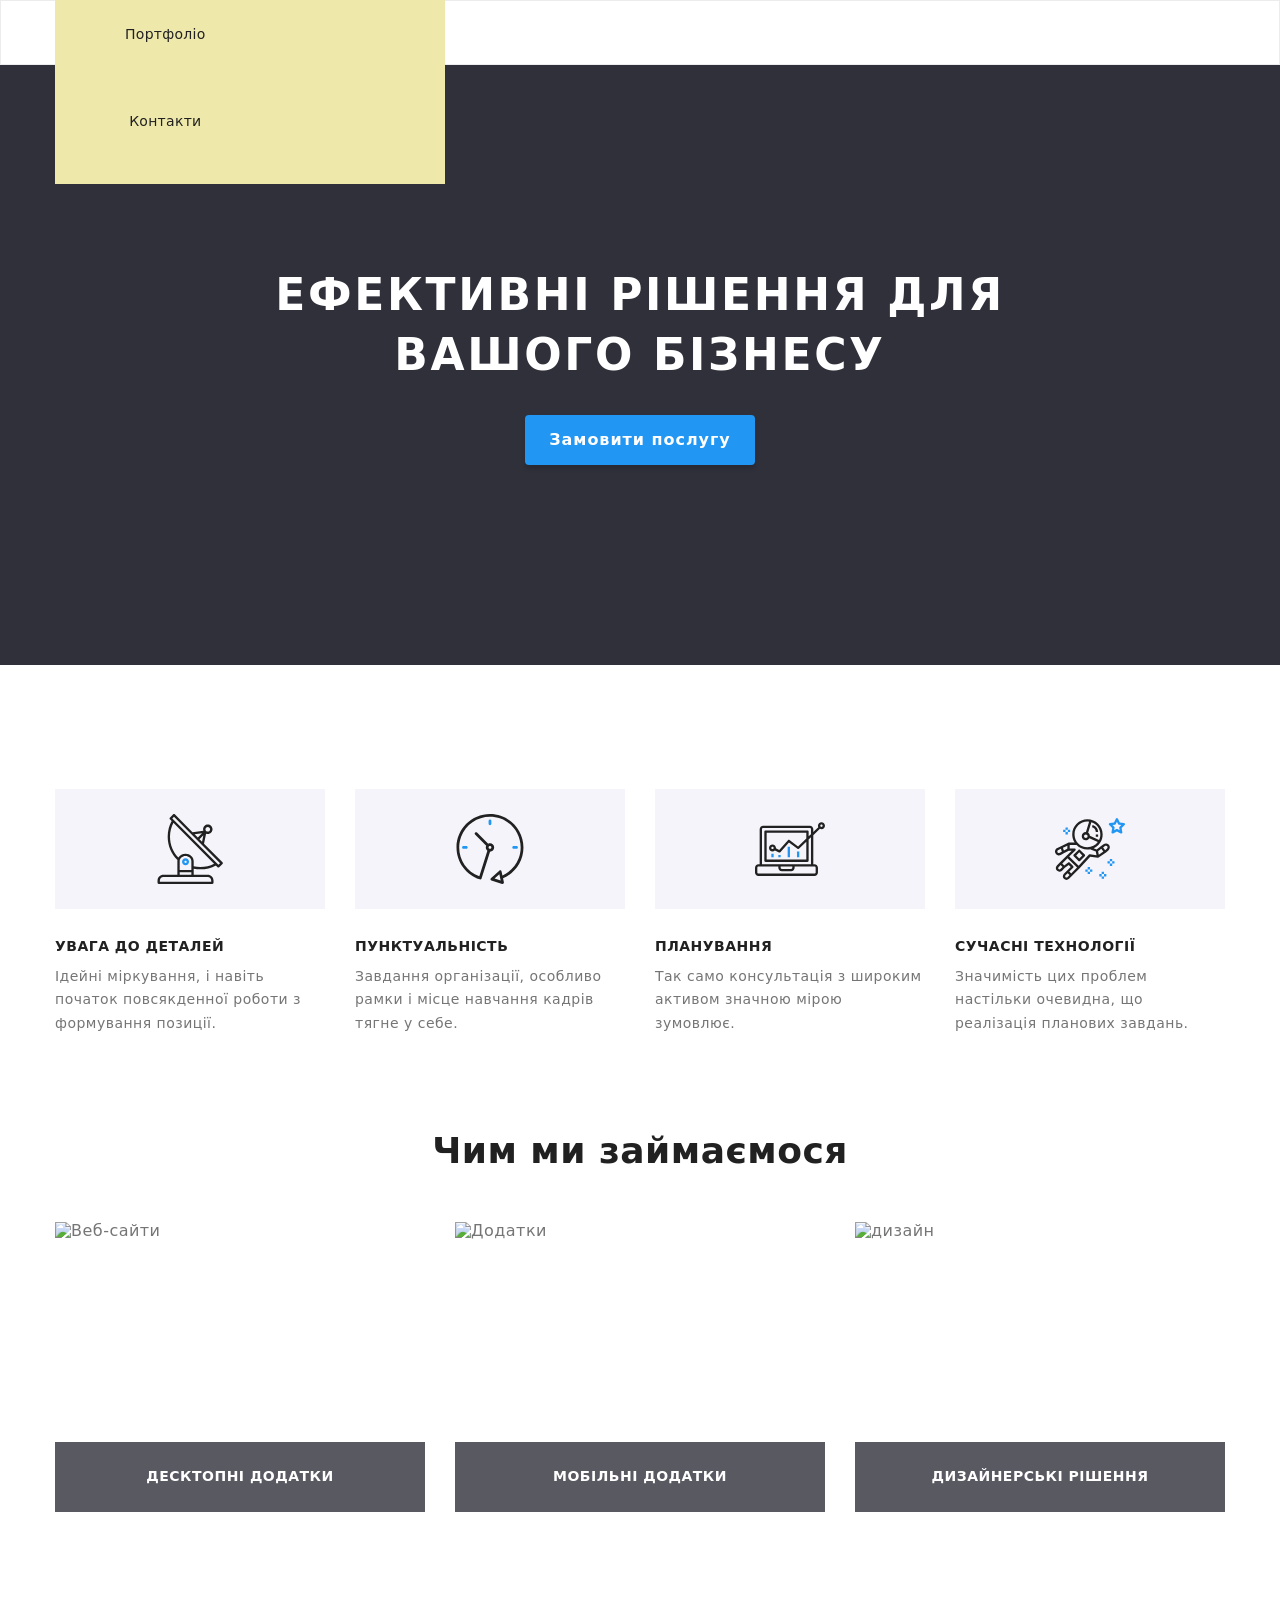
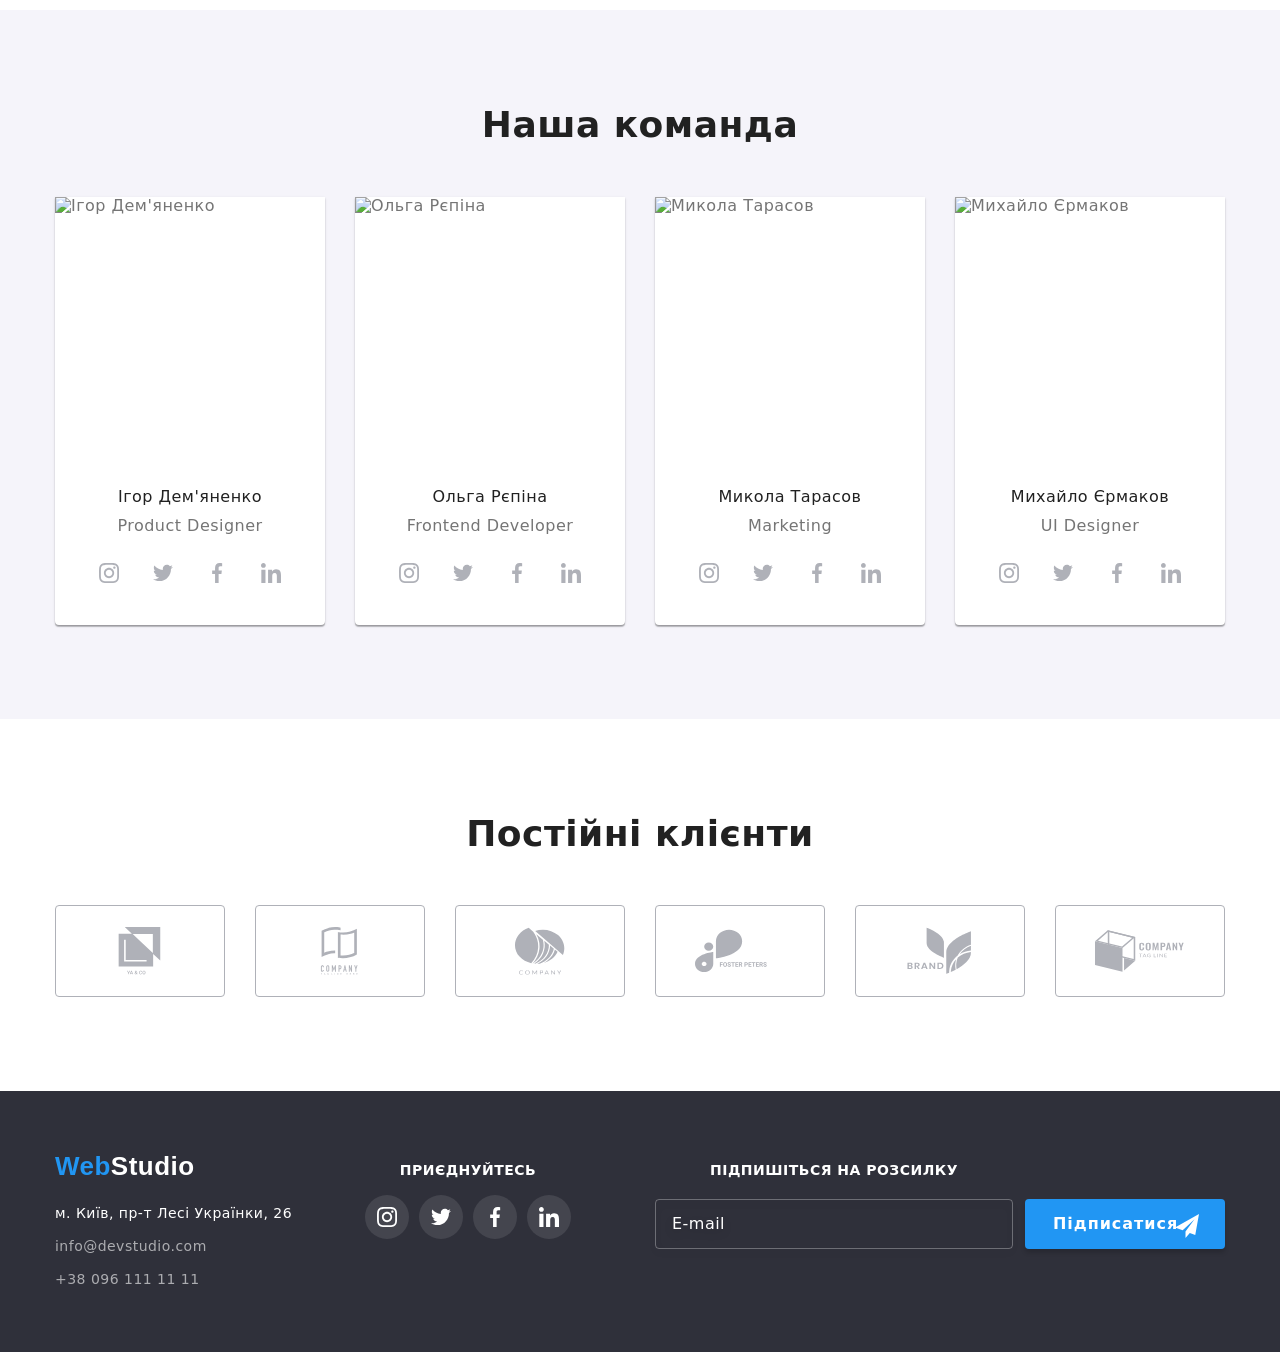
==== commit 8bdeb429: "adaptiv" ====
--- a/index.html
+++ b/index.html
@@ -22,7 +22,7 @@
       <div class="container nav">
         <a href="" class="logo">Web<span class="logo-header">Studio</span></a>
           
-        <button type="button" class="menu-button "
+        <button type="button" class="menu-button"
          aria-expanded="false"
          aria-controls="menu-container" 
           data-menu-button>
@@ -33,7 +33,7 @@
               <use class="icon-cross" href="./img/symbol-defs.svg#icon-close_40px"></use>
              </svg>
           </button>
-          <div class="menu-container" id="menu-container" data-menu></div>
+          <div class="menu-container is-open" id="menu-container" data-menu>
         <nav class="nav">
           
           <ul class="site-nav">
@@ -64,7 +64,11 @@
             >
           </li>
         </ul>
-        </div>
+        <ul class="">
+          <li class=""></li>
+        </ul>
+      </div>
+        
       </div>
     </header>
     <main>
@@ -551,7 +555,7 @@
       integrity="sha512-HowizSDbQl7UPEAsPnvJHlQsnBmU2YMrv7KkTBulTLEGz9chfBoWYyZJL+MUO6p/yBuuMO/8jI7O29YRZ2uBlA=="
       crossorigin="anonymous"
     ></script>
-    <script defer src="js/mobile-menu.js"></script>
+    <script defer src="js/menu.js"></script>
     <script src="./js/modal.js"></script>
     <script>
       (() => {
--- a/css/main.min.css
+++ b/css/main.min.css
@@ -1 +1 @@
-body{background-color:#fff;color:#757575;font-family:"Roboto",sans-serif;letter-spacing:.03em}body body.modal-open{overflow:hidden}ul{margin:0;padding:0;list-style:none}a{text-decoration:none}p,h1,h2,h3,h4,h5{margin:0;padding:0}img{display:block;max-width:100%;height:auto}.container{max-width:480px;padding-left:15px;padding-right:15px;margin-left:auto;margin-right:auto;width:100vw}@media screen and (min-width: 768px){.container{max-width:768px}}@media screen and (max-width: 1199.98px){.container{max-width:768px}}@media screen and (min-width: 1200px){.container{max-width:1200px}}.element{padding-top:60px;padding-bottom:60px}@media screen and (min-width: 1200px){.element{padding-top:94px;padding-bottom:94px}}.visually-hidden{position:absolute;white-space:nowrap;width:1px;height:1px;overflow:hidden;border:0;padding:0;clip:rect(0 0 0 0);-webkit-clip-path:inset(50%);clip-path:inset(50%);margin:-1px}.title{margin-top:0;margin-bottom:30px;padding-top:0;color:#212121;font-weight:700;font-size:28px;line-height:1.17;text-align:center}@media screen and (min-width: 1200px){.title{margin-bottom:50px;font-size:36px}}/*! modern-normalize v0.6.0 | MIT License | https://github.com/sindresorhus/modern-normalize */*,*::before,*::after{-webkit-box-sizing:border-box;box-sizing:border-box}:root{-moz-tab-size:4;-o-tab-size:4;tab-size:4}html{line-height:1.15;-webkit-text-size-adjust:100%}body{margin:0}body{font-family:system-ui,-apple-system,"Segoe UI",Roboto,Helvetica,Arial,sans-serif,"Apple Color Emoji","Segoe UI Emoji"}hr{height:0}abbr[title]{-webkit-text-decoration:underline dotted;text-decoration:underline dotted}b,strong{font-weight:bolder}code,kbd,samp,pre{font-family:SFMono-Regular,Consolas,"Liberation Mono",Menlo,monospace;font-size:1em}small{font-size:80%}sub,sup{font-size:75%;line-height:0;position:relative;vertical-align:baseline}sub{bottom:-0.25em}sup{top:-0.5em}button,input,optgroup,select,textarea{font-family:inherit;font-size:100%;line-height:1.15;margin:0}button,select{text-transform:none}button,[type=button],[type=reset],[type=submit]{-webkit-appearance:button}button::-moz-focus-inner,[type=button]::-moz-focus-inner,[type=reset]::-moz-focus-inner,[type=submit]::-moz-focus-inner{border-style:none;padding:0}button:-moz-focusring,[type=button]:-moz-focusring,[type=reset]:-moz-focusring,[type=submit]:-moz-focusring{outline:1px dotted ButtonText}fieldset{padding:.35em .75em .625em}legend{padding:0}progress{vertical-align:baseline}[type=number]::-webkit-inner-spin-button,[type=number]::-webkit-outer-spin-button{height:auto}[type=search]{-webkit-appearance:textfield;outline-offset:-2px}[type=search]::-webkit-search-decoration{-webkit-appearance:none}::-webkit-file-upload-button{-webkit-appearance:button;font:inherit}summary{display:list-item}.logo{color:#2196f3;font-family:"Raleway",sans-serif;font-style:normal;font-weight:700;font-size:24px;line-height:1.17;text-decoration:none}@media screen and (min-width: 1200px){.logo{font-size:26px;line-height:1.19}}.logo-header{color:#000}.logo-footer{color:#fff}.page-header{position:relative;border:1px solid #ececec}.nav{-webkit-box-align:center;-ms-flex-align:center;align-items:center}.site-nav{display:block}.site-nav__link{color:#212121;text-decoration:none;font-weight:500;font-size:14px;line-height:1.14;letter-spacing:.02em;-webkit-transition:color 250ms cubic-bezier(0.4, 0, 0.2, 1);transition:color 250ms cubic-bezier(0.4, 0, 0.2, 1)}.site-nav__link:hover,.site-nav__link:focus{color:#2196f3}.site-nav__link--carrent{color:#2196f3;text-decoration:none;font-weight:500;font-size:14px;line-height:1.14;letter-spacing:.02em;position:relative}.site-nav__link--carrent::after{position:absolute;bottom:-33.5px;right:0px;content:"";width:100%;height:4px;background-color:#2196f3;border-radius:2px}.site-nav__item{display:block;padding-top:32px;padding-bottom:32px;margin-left:50px}.auth-nav__item{margin-left:50px}.contakt-link{padding-top:32px;padding-bottom:32px;-webkit-box-align:center;-ms-flex-align:center;align-items:center;color:#757575;text-decoration:none;font-style:normal;font-weight:500;font-size:14px;line-height:1.14;letter-spacing:.02em;-webkit-transition:color 250ms cubic-bezier(0.4, 0, 0.2, 1);transition:color 250ms cubic-bezier(0.4, 0, 0.2, 1)}.contakt-link:hover,.contakt-link:focus{color:#2196f3}.contakt-link__icon{fill:currentColor;-webkit-transition:fill 250ms cubic-bezier(0.4, 0, 0.2, 1);transition:fill 250ms cubic-bezier(0.4, 0, 0.2, 1)}.contakt-link__icon:hover,.contakt-link__icon:focus{fill:#2196f3}.menu-button{display:-webkit-inline-box;display:-ms-inline-flexbox;display:inline-flex;margin:0;padding:0;border:none;background-color:rgba(0,0,0,0)}@media screen and (min-width: 768px){.menu-button{display:none}}.menu-button .icon-cross{display:none}.menu-button.is-open .icon-cross{display:block}.menu-button.is-open .icon-menu{display:none}.menu-container{background-color:#eee8aa;padding:20px;text-align:center;font-size:20px}@media screen and (max-width: 767px){.menu-container{display:none;position:absolute;top:100%;left:0;width:100%}.menu-container.is-open{display:block}}@media screen and (min-width: 768px){.menu-container{display:-webkit-box;display:-ms-flexbox;display:flex;-webkit-box-pack:justify;-ms-flex-pack:justify;justify-content:space-between;-webkit-box-flex:1;-ms-flex-positive:1;flex-grow:1}}.navigation,.contacts{height:50px;width:140px}.navigation{outline:1px solid teal}.contacts{outline:1px solid orange}.mobile-menu{position:fixed;top:0;left:0;width:100%;height:100%;background-color:rgba(0,0,0,.5);z-index:999;opacity:0;visibility:hidden;pointer-events:none;-webkit-transition:opacity 250ms linear,visibility 250ms linear;transition:opacity 250ms linear,visibility 250ms linear}.mobile-menu.is-open{opacity:1;visibility:visible;pointer-events:initial}.mobile-menu .content{height:100%;background-color:#fff;width:70%;-webkit-transform:translateX(-100%);transform:translateX(-100%);-webkit-transition:-webkit-transform 250ms linear 250ms;transition:-webkit-transform 250ms linear 250ms;transition:transform 250ms linear 250ms;transition:transform 250ms linear 250ms, -webkit-transform 250ms linear 250ms}.mobile-menu.is-open .content{-webkit-transform:translateX(0);transform:translateX(0)}.overlay{margin-left:auto;margin-right:auto;background-image:-webkit-gradient(linear, left top, right top, from(rgba(47, 48, 58, 0.4)), to(rgba(47, 48, 58, 0.4))),url("../img/new_photo.jpg");background-image:linear-gradient(to right, rgba(47, 48, 58, 0.4), rgba(47, 48, 58, 0.4)),url("../img/new_photo.jpg");background-repeat:no-repeat;background-position:center;background-size:cover}.hero{padding-top:200px;padding-bottom:200px;background-color:#2f303a;text-align:center}.hero__title{color:#fff;font-style:normal;font-weight:900;font-size:44px;line-height:1.36;letter-spacing:.06em;text-transform:uppercase}.hero__button{padding-top:10px;padding-right:24px;padding-bottom:10px;padding-left:24px;margin-top:30px;height:50px;-webkit-box-align:center;-ms-flex-align:center;align-items:center;text-align:center;color:#fff;background-color:#2196f3;cursor:pointer;font-family:inherit;font-weight:700;font-size:16px;line-height:1.88;letter-spacing:.06em;border-radius:4px;border:rgba(0,0,0,0);-webkit-box-shadow:0px 4px 4px rgba(0,0,0,.15);box-shadow:0px 4px 4px rgba(0,0,0,.15);-webkit-transition:background-color 250ms cubic-bezier(0.4, 0, 0.2, 1);transition:background-color 250ms cubic-bezier(0.4, 0, 0.2, 1)}.hero__button:hover,.hero__button:focus{background-color:#188ce8}.page-benefits__list{width:100%}@media screen and (min-width: 768px){.page-benefits__list{display:-webkit-box;display:-ms-flexbox;display:flex;-ms-flex-wrap:wrap;flex-wrap:wrap;gap:30px}}@media screen and (min-width: 1200px){.page-benefits__list{display:-webkit-box;display:-ms-flexbox;display:flex;-ms-flex-wrap:wrap;flex-wrap:wrap;gap:30px}}@media screen and (min-width: 768px){.features{-ms-flex-preferred-size:calc((100% - 60px)/2);flex-basis:calc((100% - 60px)/2)}}@media screen and (min-width: 1200px){.features{-ms-flex-preferred-size:calc((100% - 90px)/4);flex-basis:calc((100% - 90px)/4)}}.features__item{display:-webkit-box;display:-ms-flexbox;display:flex;margin-top:30px;margin-bottom:30px;-webkit-box-pack:center;-ms-flex-pack:center;justify-content:center;height:120px;-webkit-box-align:center;-ms-flex-align:center;align-items:center;background-color:#f5f4fa}@media screen and (min-width: 768px){.features__item{width:354px}}@media screen and (min-width: 1200px){.features__item{width:270px}}.features__title{margin-top:0;margin-bottom:10px;color:#212121;font-weight:700;font-size:14px;line-height:1.14;text-transform:uppercase}.features__text{margin:0;font-size:14px;line-height:1.71}.specialty{padding-bottom:94px}@media screen and (max-width: 1199.98px){.specialty{display:none}}.specialty__list{display:-webkit-box;display:-ms-flexbox;display:flex;-webkit-box-pack:end;-ms-flex-pack:end;justify-content:flex-end}.specialty__thumb{position:absolute;bottom:4px;left:0;width:100%;height:70px;background:rgba(47,48,58,.8)}.specialty__actions{font-weight:700;font-size:14px;line-height:1.14;padding-top:27px;display:-webkit-box;display:-ms-flexbox;display:flex;-webkit-box-align:center;-ms-flex-align:center;align-items:center;-webkit-box-pack:center;-ms-flex-pack:center;justify-content:center;text-transform:uppercase;color:#fff}.item{position:relative;margin-left:30px}.page-group{background-color:#f5f4fa}.page-group__list{-webkit-box-align:center;-ms-flex-align:center;align-items:center}@media screen and (min-width: 768px){.page-group__list{display:-webkit-box;display:-ms-flexbox;display:flex;-ms-flex-wrap:wrap;flex-wrap:wrap;gap:30px}}@media screen and (min-width: 1200px){.page-group__list{display:-webkit-box;display:-ms-flexbox;display:flex;-ms-flex-wrap:nowrap;flex-wrap:nowrap}}.team{-webkit-box-shadow:0px 1px 3px rgba(0,0,0,.12),0px 1px 1px rgba(0,0,0,.14),0px 2px 1px rgba(0,0,0,.2);box-shadow:0px 1px 3px rgba(0,0,0,.12),0px 1px 1px rgba(0,0,0,.14),0px 2px 1px rgba(0,0,0,.2);border-radius:0px 0px 4px 4px;background-color:#fff}.team__img{width:450px;height:460px}@media screen and (min-width: 768px){.team__img{width:354px;height:374px}}@media screen and (min-width: 1200px){.team__img{width:270px;height:260px}}.team__title{margin-top:0;margin-bottom:10px;color:#212121;padding-top:30px;font-weight:500;font-size:16px;line-height:1.19;text-align:center}.team__text{margin-top:0;margin-bottom:0;font-weight:400;font-size:16px;line-height:1.19;text-align:center}.actions{display:-webkit-box;display:-ms-flexbox;display:flex;padding-bottom:30px;margin-top:16px;gap:10px;list-style:none;-webkit-box-orient:horizontal;-webkit-box-direction:normal;-ms-flex-direction:row;flex-direction:row;-webkit-box-align:center;-ms-flex-align:center;align-items:center;-webkit-box-pack:center;-ms-flex-pack:center;justify-content:center}.actions__link{display:-webkit-box;display:-ms-flexbox;display:flex;-webkit-box-pack:center;-ms-flex-pack:center;justify-content:center;-webkit-box-align:center;-ms-flex-align:center;align-items:center;cursor:pointer;list-style:none;border:none;width:44px;height:44px;border-radius:50%;color:#afb1b8;-webkit-transition:color 250ms cubic-bezier(0.4, 0, 0.2, 1),background-color 250ms cubic-bezier(0.4, 0, 0.2, 1);transition:color 250ms cubic-bezier(0.4, 0, 0.2, 1),background-color 250ms cubic-bezier(0.4, 0, 0.2, 1)}.actions__link:hover,.actions__link:focus{color:#fff;background-color:#2196f3}.actions__icon{fill:#afb1b8;width:20px;height:20px;-webkit-transition:fill 250ms cubic-bezier(0.4, 0, 0.2, 1),background-color 250ms cubic-bezier(0.4, 0, 0.2, 1);transition:fill 250ms cubic-bezier(0.4, 0, 0.2, 1),background-color 250ms cubic-bezier(0.4, 0, 0.2, 1)}.actions__link:hover .actions__icon,.actions__link:focus .actions__icon{fill:#fff;background-color:#2196f3}.customers__list{display:-webkit-box;display:-ms-flexbox;display:flex;-ms-flex-wrap:wrap;flex-wrap:wrap;gap:30px}@media screen and (min-width: 768px){.customers__list{display:-webkit-box;display:-ms-flexbox;display:flex;-ms-flex-wrap:wrap;flex-wrap:wrap;gap:30px}}@media screen and (min-width: 1200px){.customers__list{display:-webkit-box;display:-ms-flexbox;display:flex;-ms-flex-wrap:wrap;flex-wrap:wrap;gap:30px}}.clients{width:210px;height:92px;width:100%;display:-webkit-box;display:-ms-flexbox;display:flex}@media screen and (max-width: 767.98px){.clients{-ms-flex-preferred-size:calc((100% - 30px)/2);flex-basis:calc((100% - 30px)/2)}}@media screen and (min-width: 768px){.clients{-ms-flex-wrap:wrap;flex-wrap:wrap;gap:30px 30px;width:226px}}@media screen and (min-width: 1200px){.clients{display:-webkit-box;display:-ms-flexbox;display:flex;-ms-flex-wrap:nowrap;flex-wrap:nowrap;gap:30px;width:170px}}.clients__link{display:-webkit-box;display:-ms-flexbox;display:flex;-webkit-box-pack:center;-ms-flex-pack:center;justify-content:center;-webkit-box-align:center;-ms-flex-align:center;align-items:center;cursor:pointer;list-style:none;border:none;width:100%;height:100%;color:#afb1b8;border:1px solid #afb1b8;border-radius:4px;-webkit-transition:color 250ms cubic-bezier(0.4, 0, 0.2, 1),border 250ms cubic-bezier(0.4, 0, 0.2, 1);transition:color 250ms cubic-bezier(0.4, 0, 0.2, 1),border 250ms cubic-bezier(0.4, 0, 0.2, 1)}.clients__link:hover,.clients__link:focus{color:#2196f3;border:1px solid #2196f3}.clients__icon{fill:#afb1b8;width:53%;height:53%}.clients__link:hover .clients__icon,.clients__link:focus .clients__icon{fill:#2196f3}.footer{background-color:#2f303a;padding-top:60px;padding-bottom:60px}@media screen and (min-width: 480px){.cell{display:-webkit-box;display:-ms-flexbox;display:flex;-ms-flex-wrap:wrap;flex-wrap:wrap;-webkit-box-orient:vertical;-webkit-box-direction:normal;-ms-flex-direction:column;flex-direction:column;-webkit-box-align:center;-ms-flex-align:center;align-items:center;-webkit-box-pack:center;-ms-flex-pack:center;justify-content:center;gap:60px}}@media screen and (min-width: 768px){.cell{-webkit-box-align:baseline;-ms-flex-align:baseline;align-items:baseline;-ms-flex-wrap:nowrap;flex-wrap:nowrap;gap:0}}@media screen and (min-width: 1200px){.cell{-webkit-box-align:baseline;-ms-flex-align:baseline;align-items:baseline;-ms-flex-wrap:nowrap;flex-wrap:nowrap;gap:0;padding-top:30px}}.cell__block{display:-webkit-box;display:-ms-flexbox;display:flex;-webkit-box-orient:vertical;-webkit-box-direction:normal;-ms-flex-direction:column;flex-direction:column;-webkit-box-align:center;-ms-flex-align:center;align-items:center}.footer__list{display:-webkit-box;display:-ms-flexbox;display:flex;-webkit-box-orient:vertical;-webkit-box-direction:normal;-ms-flex-direction:column;flex-direction:column;-webkit-box-align:center;-ms-flex-align:center;align-items:center;text-decoration:none;font-weight:400;font-size:14px;line-height:1.71;font-style:normal}.footer__adress{display:block;margin-top:28px;color:#fff}@media screen and (min-width: 1200px){.footer__adress{margin-top:20px}}.footer__link{display:block;padding-top:9px;color:rgba(255,255,255,.6);-webkit-transition:color 250ms cubic-bezier(0.4, 0, 0.2, 1);transition:color 250ms cubic-bezier(0.4, 0, 0.2, 1)}.footer__link:hover,.footer__link:focus{color:#2196f3}.join{display:-webkit-box;display:-ms-flexbox;display:flex;-webkit-box-orient:vertical;-webkit-box-direction:normal;-ms-flex-direction:column;flex-direction:column;-webkit-box-align:center;-ms-flex-align:center;align-items:center}@media screen and (min-width: 1200px){.join{margin-left:70px}}.join__title{display:block;font-weight:700;font-size:14px;line-height:1.14;text-transform:uppercase;color:#fff}.action{display:-webkit-box;display:-ms-flexbox;display:flex;margin-top:16px;gap:10px;list-style:none;-webkit-box-orient:horizontal;-webkit-box-direction:normal;-ms-flex-direction:row;flex-direction:row;-webkit-box-align:center;-ms-flex-align:center;align-items:center;-webkit-box-pack:center;-ms-flex-pack:center;justify-content:center}@media screen and (min-width: 1200px){.action{padding-bottom:30px}}.action__link{display:-webkit-box;display:-ms-flexbox;display:flex;-webkit-box-pack:center;-ms-flex-pack:center;justify-content:center;-webkit-box-align:center;-ms-flex-align:center;align-items:center;cursor:pointer;list-style:none;border:none;width:44px;height:44px;border-radius:50%;color:#fff;background-color:rgba(255,255,255,.1);-webkit-transition:color 250ms cubic-bezier(0.4, 0, 0.2, 1),background-color 250ms cubic-bezier(0.4, 0, 0.2, 1);transition:color 250ms cubic-bezier(0.4, 0, 0.2, 1),background-color 250ms cubic-bezier(0.4, 0, 0.2, 1)}.action__link:hover,.action__link:focus{color:#fff;background-color:#2196f3}.action__icon{fill:#fff}.action__icon:hover,.action__icon:focus{fill:#fff}.subscription{display:-webkit-box;display:-ms-flexbox;display:flex;-ms-flex-wrap:wrap;flex-wrap:wrap;-webkit-box-orient:vertical;-webkit-box-direction:normal;-ms-flex-direction:column;flex-direction:column;-webkit-box-pack:center;-ms-flex-pack:center;justify-content:center}.subscription__form{display:block;text-align:center}@media screen and (min-width: 1200px){.subscription__form{margin-top:20px;margin-left:93px}}.subscription__label{width:100%;font-weight:700;font-size:14px;line-height:1.14;text-transform:uppercase;padding-top:12px;color:#fff}.subscription__input{color:#fff;background-color:rgba(0,0,0,0);max-width:450px;height:50px;margin-top:20px;margin-bottom:20px;width:100%;padding-left:16px;border:1px solid rgba(255,255,255,.3);-webkit-filter:drop-shadow(0px 4px 4px rgba(0, 0, 0, 0.15));filter:drop-shadow(0px 4px 4px rgba(0, 0, 0, 0.15));border-radius:4px;-webkit-transition:border 250ms cubic-bezier(0.4, 0, 0.2, 1),-webkit-filter 250ms cubic-bezier(0.4, 0, 0.2, 1);transition:border 250ms cubic-bezier(0.4, 0, 0.2, 1),-webkit-filter 250ms cubic-bezier(0.4, 0, 0.2, 1);transition:border 250ms cubic-bezier(0.4, 0, 0.2, 1),filter 250ms cubic-bezier(0.4, 0, 0.2, 1);transition:border 250ms cubic-bezier(0.4, 0, 0.2, 1),filter 250ms cubic-bezier(0.4, 0, 0.2, 1),-webkit-filter 250ms cubic-bezier(0.4, 0, 0.2, 1)}@media screen and (min-width: 1200px){.subscription__input{width:358px}}.subscription__input::-webkit-input-placeholder{font-weight:400;font-size:16px;line-height:1.25;display:-webkit-box;display:flex;-webkit-box-align:center;align-items:center;letter-spacing:.03em;color:rgba(255,255,255,.6);color:#fff}.subscription__input::-moz-placeholder{font-weight:400;font-size:16px;line-height:1.25;display:flex;align-items:center;letter-spacing:.03em;color:rgba(255,255,255,.6);color:#fff}.subscription__input:-ms-input-placeholder{font-weight:400;font-size:16px;line-height:1.25;display:-ms-flexbox;display:flex;-ms-flex-align:center;align-items:center;letter-spacing:.03em;color:rgba(255,255,255,.6);color:#fff}.subscription__input::-ms-input-placeholder{font-weight:400;font-size:16px;line-height:1.25;display:-ms-flexbox;display:flex;-ms-flex-align:center;align-items:center;letter-spacing:.03em;color:rgba(255,255,255,.6);color:#fff}.subscription__input::placeholder{font-weight:400;font-size:16px;line-height:1.25;display:-webkit-box;display:-ms-flexbox;display:flex;-webkit-box-align:center;-ms-flex-align:center;align-items:center;letter-spacing:.03em;color:rgba(255,255,255,.6);color:#fff}.subscription__input:focus{outline:1px solid #2196f3;border:rgba(0,0,0,0)}.btn{width:200px;height:50px;padding-left:28px;padding-right:62px;color:#fff;background-color:#2196f3;cursor:pointer;font-family:inherit;font-weight:700;font-size:16px;line-height:1.88;letter-spacing:.06em;border-radius:4px;border:rgba(0,0,0,0);-webkit-box-shadow:0px 4px 4px rgba(0,0,0,.15);box-shadow:0px 4px 4px rgba(0,0,0,.15);-webkit-transition:background-color 250ms cubic-bezier(0.4, 0, 0.2, 1),-webkit-box-shadow 250ms cubic-bezier(0.4, 0, 0.2, 1);transition:background-color 250ms cubic-bezier(0.4, 0, 0.2, 1),-webkit-box-shadow 250ms cubic-bezier(0.4, 0, 0.2, 1);transition:background-color 250ms cubic-bezier(0.4, 0, 0.2, 1),box-shadow 250ms cubic-bezier(0.4, 0, 0.2, 1);transition:background-color 250ms cubic-bezier(0.4, 0, 0.2, 1),box-shadow 250ms cubic-bezier(0.4, 0, 0.2, 1),-webkit-box-shadow 250ms cubic-bezier(0.4, 0, 0.2, 1)}.btn:hover,.btn:focus{background-color:#188ce8}.box{position:relative;display:inline-block;text-align:center;width:200px;height:50px}.subscription__icon{pointer-events:none;position:absolute;left:150px;-webkit-transform:translateY(15px);transform:translateY(15px)}.filter__list{display:-webkit-box;display:-ms-flexbox;display:flex;margin-top:0;margin-bottom:50px;-webkit-box-pack:center;-ms-flex-pack:center;justify-content:center}.filter__item{margin-left:8px}.filter__button{padding-top:6px;padding-right:22px;padding-bottom:6px;padding-left:22px;color:#212121;background-color:#f5f4fa;border:rgba(0,0,0,0);cursor:pointer;font-family:"Roboto",sans-serif;font-weight:500;font-size:16px;line-height:1.62;text-align:center;letter-spacing:.03em;border-radius:4px;-webkit-transition:color 250ms cubic-bezier(0.4, 0, 0.2, 1),background-color 250ms cubic-bezier(0.4, 0, 0.2, 1),-webkit-box-shadow 250ms cubic-bezier(0.4, 0, 0.2, 1);transition:color 250ms cubic-bezier(0.4, 0, 0.2, 1),background-color 250ms cubic-bezier(0.4, 0, 0.2, 1),-webkit-box-shadow 250ms cubic-bezier(0.4, 0, 0.2, 1);transition:color 250ms cubic-bezier(0.4, 0, 0.2, 1),box-shadow 250ms cubic-bezier(0.4, 0, 0.2, 1),background-color 250ms cubic-bezier(0.4, 0, 0.2, 1);transition:color 250ms cubic-bezier(0.4, 0, 0.2, 1),box-shadow 250ms cubic-bezier(0.4, 0, 0.2, 1),background-color 250ms cubic-bezier(0.4, 0, 0.2, 1),-webkit-box-shadow 250ms cubic-bezier(0.4, 0, 0.2, 1)}.filter__button:hover,.filter__button:focus{color:#fff;background-color:#2196f3;-webkit-box-shadow:0px 3px 1px rgba(0,0,0,.1),0px 1px 2px rgba(0,0,0,.08),0px 2px 2px rgba(0,0,0,.12);box-shadow:0px 3px 1px rgba(0,0,0,.1),0px 1px 2px rgba(0,0,0,.08),0px 2px 2px rgba(0,0,0,.12)}.progect{display:-webkit-box;display:-ms-flexbox;display:flex;-ms-flex-wrap:wrap;flex-wrap:wrap;gap:30px 30px;-webkit-box-pack:justify;-ms-flex-pack:justify;justify-content:space-between;-webkit-box-align:center;-ms-flex-align:center;align-items:center}.border{border-right:1px solid #eee;border-bottom:1px solid #eee;border-left:1px solid #eee}.progect__img{display:block;width:100%;height:auto}.progect__link{display:block;text-decoration:none;-webkit-transition:-webkit-box-shadow 250ms cubic-bezier(0.4, 0, 0.2, 1);transition:-webkit-box-shadow 250ms cubic-bezier(0.4, 0, 0.2, 1);transition:box-shadow 250ms cubic-bezier(0.4, 0, 0.2, 1);transition:box-shadow 250ms cubic-bezier(0.4, 0, 0.2, 1), -webkit-box-shadow 250ms cubic-bezier(0.4, 0, 0.2, 1)}.progect__link:hover{-webkit-box-shadow:0px 1px 1px rgba(0,0,0,.12),0px 4px 4px rgba(0,0,0,.06),1px 4px 6px rgba(0,0,0,.16);box-shadow:0px 1px 1px rgba(0,0,0,.12),0px 4px 4px rgba(0,0,0,.06),1px 4px 6px rgba(0,0,0,.16)}.progect__title{padding-bottom:0;padding-top:20px;padding-left:24px;padding-right:24px;color:#212121;font-family:"Roboto",sans-serif;font-weight:700;font-size:18px;line-height:2;letter-spacing:.06em}.progect__text{padding-top:4px;padding-bottom:20px;padding-left:24px;padding-right:24px;color:#757575;font-family:"Roboto",sans-serif;font-weight:400;font-size:16px;line-height:1.88;letter-spacing:.03em}.progect__thumb{position:relative;overflow:hidden}.text-thumb{position:absolute;top:0;left:0;padding-top:63px;padding-right:24px;padding-bottom:63px;padding-left:24px;width:100%;height:100%;background:rgba(33,150,243,.9);font-size:18px;line-height:1.56;color:#fff;-webkit-transform:translateY(100%);transform:translateY(100%);opacity:0;-webkit-transition:opacity 250ms cubic-bezier(0.4, 0, 0.2, 1),-webkit-transform 250ms cubic-bezier(0.4, 0, 0.2, 1);transition:opacity 250ms cubic-bezier(0.4, 0, 0.2, 1),-webkit-transform 250ms cubic-bezier(0.4, 0, 0.2, 1);transition:transform 250ms cubic-bezier(0.4, 0, 0.2, 1),opacity 250ms cubic-bezier(0.4, 0, 0.2, 1);transition:transform 250ms cubic-bezier(0.4, 0, 0.2, 1),opacity 250ms cubic-bezier(0.4, 0, 0.2, 1),-webkit-transform 250ms cubic-bezier(0.4, 0, 0.2, 1)}.progect__link:hover .text-thumb{-webkit-transform:translateY(0%);transform:translateY(0%);opacity:1}.backdrop{position:fixed;top:0;left:0;width:100%;height:100%;opacity:1;-webkit-box-shadow:0px 1px 3px rgba(0,0,0,.12),0px 1px 1px rgba(0,0,0,.14),0px 2px 1px rgba(0,0,0,.2);box-shadow:0px 1px 3px rgba(0,0,0,.12),0px 1px 1px rgba(0,0,0,.14),0px 2px 1px rgba(0,0,0,.2);border-radius:4px;-webkit-transition:opacity 250ms cubic-bezier(0.4, 0, 0.2, 1);transition:opacity 250ms cubic-bezier(0.4, 0, 0.2, 1);background:rgba(0,0,0,.2);padding:94px 15px;overflow-y:scroll}.is-hidden{opacity:0;pointer-events:none}.modal{position:absolute;top:50%;left:50%;-webkit-transform:translate(-50%, -50%) scale(1);transform:translate(-50%, -50%) scale(1);min-width:450px;min-height:609px;width:100%;border-radius:4px;opacity:1;background-color:#fff;-webkit-transition:opacity 250ms cubic-bezier(0.4, 0, 0.2, 1),-webkit-transform 250ms cubic-bezier(0.4, 0, 0.2, 1);transition:opacity 250ms cubic-bezier(0.4, 0, 0.2, 1),-webkit-transform 250ms cubic-bezier(0.4, 0, 0.2, 1);transition:transform 250ms cubic-bezier(0.4, 0, 0.2, 1),opacity 250ms cubic-bezier(0.4, 0, 0.2, 1);transition:transform 250ms cubic-bezier(0.4, 0, 0.2, 1),opacity 250ms cubic-bezier(0.4, 0, 0.2, 1),-webkit-transform 250ms cubic-bezier(0.4, 0, 0.2, 1)}@media screen and (min-width: 1200px){.modal{min-width:528px;min-height:581px}}.modal__close{z-index:6;position:absolute;display:-webkit-box;display:-ms-flexbox;display:flex;-webkit-box-align:center;-ms-flex-align:center;align-items:center;-webkit-box-pack:center;-ms-flex-pack:center;justify-content:center;top:8px;right:8px;width:30px;height:30px;background:rgba(0,0,0,0);border-radius:50%;cursor:pointer;border:1px solid rgba(0,0,0,.1)}.modal__icon{fill:#000;width:11px;height:11px}.modal__icon:hover,.modal__icon:focus{fill:#2196f3;z-index:6}textarea{resize:none}.form{position:absolute;top:50%;left:50%;-webkit-transform:translate(-50%, -50%);transform:translate(-50%, -50%);min-width:450px;min-height:609px;margin-left:auto;margin-right:auto;padding:40px}@media screen and (min-width: 1200px){.form{min-width:528px;min-height:581px}}.form__title{font-weight:700;font-size:20px;line-height:1.15;text-align:center;color:#212121;margin-bottom:12px}.form__fild{position:relative;width:448px;display:-webkit-box;display:-ms-flexbox;display:flex;-webkit-box-orient:vertical;-webkit-box-direction:normal;-ms-flex-direction:column;flex-direction:column;letter-spacing:.01em;margin-bottom:10px}.form__label{display:block;font-size:12px;line-height:1.67;height:14px;color:#757575}.form__input{border:1px solid rgba(33,33,33,.2);border-radius:4px;width:448px;height:40px;display:-webkit-box;display:-ms-flexbox;display:flex;-webkit-box-orient:vertical;-webkit-box-direction:normal;-ms-flex-direction:column;flex-direction:column;margin-top:4px;padding-left:42px}.form__input:focus{outline:1px solid #2196f3;border:rgba(0,0,0,0)}.form__icon{position:absolute;top:50%;left:12px;width:18px;height:18px;-webkit-transform:translateY(15%);transform:translateY(15%);fill:#212121;-webkit-transition:fill 250ms cubic-bezier(0.4, 0, 0.2, 1);transition:fill 250ms cubic-bezier(0.4, 0, 0.2, 1)}.form__label:focus-within+.form__icon{fill:#2196f3}.form__input:focus-within+.form__icon{fill:#2196f3}.comment{margin-bottom:20px}.form__comment{font-weight:400;font-size:12px;line-height:1.17;letter-spacing:.01em;padding:12px 16px;margin-top:4px;height:120px;border:1px solid rgba(33,33,33,.2);border-radius:4px;color:rgba(117,117,117,.5);-webkit-transition:border cubic-bezier(0.4, 0, 0.2, 1),outline 250ms cubic-bezier(0.4, 0, 0.2, 1),color 250ms cubic-bezier(0.4, 0, 0.2, 1);transition:border cubic-bezier(0.4, 0, 0.2, 1),outline 250ms cubic-bezier(0.4, 0, 0.2, 1),color 250ms cubic-bezier(0.4, 0, 0.2, 1)}.form__comment:focus{outline:1px solid #2196f3;border:rgba(0,0,0,0)}.form__comment::-webkit-input-placeholder{font-weight:400;font-size:12px;line-height:1.17;letter-spacing:.01em;color:rgba(117,117,117,.5)}.form__comment::-moz-placeholder{font-weight:400;font-size:12px;line-height:1.17;letter-spacing:.01em;color:rgba(117,117,117,.5)}.form__comment:-ms-input-placeholder{font-weight:400;font-size:12px;line-height:1.17;letter-spacing:.01em;color:rgba(117,117,117,.5)}.form__comment::-ms-input-placeholder{font-weight:400;font-size:12px;line-height:1.17;letter-spacing:.01em;color:rgba(117,117,117,.5)}.form__comment::placeholder{font-weight:400;font-size:12px;line-height:1.17;letter-spacing:.01em;color:rgba(117,117,117,.5)}.form__btn{width:200px;height:50px;display:-webkit-box;display:-ms-flexbox;display:flex;-webkit-box-align:center;-ms-flex-align:center;align-items:center;-webkit-box-pack:center;-ms-flex-pack:center;justify-content:center;margin:0 auto;margin-top:30px;color:#fff;background-color:#2196f3;cursor:pointer;font-family:inherit;font-weight:700;font-size:16px;line-height:1.88;letter-spacing:.06em;border-radius:4px;border:rgba(0,0,0,0);-webkit-box-shadow:0px 4px 4px rgba(0,0,0,.15);box-shadow:0px 4px 4px rgba(0,0,0,.15);-webkit-transition:background-color 250ms cubic-bezier(0.4, 0, 0.2, 1),-webkit-box-shadow 250ms cubic-bezier(0.4, 0, 0.2, 1);transition:background-color 250ms cubic-bezier(0.4, 0, 0.2, 1),-webkit-box-shadow 250ms cubic-bezier(0.4, 0, 0.2, 1);transition:background-color 250ms cubic-bezier(0.4, 0, 0.2, 1),box-shadow 250ms cubic-bezier(0.4, 0, 0.2, 1);transition:background-color 250ms cubic-bezier(0.4, 0, 0.2, 1),box-shadow 250ms cubic-bezier(0.4, 0, 0.2, 1),-webkit-box-shadow 250ms cubic-bezier(0.4, 0, 0.2, 1)}.form__btn:hover,.form__btn:focus{background-color:#188ce8}.form__label{display:-webkit-box;display:-ms-flexbox;display:flex}.check{display:-webkit-box;display:-ms-flexbox;display:flex;-webkit-box-align:center;-ms-flex-align:center;align-items:center;-webkit-box-pack:center;-ms-flex-pack:center;justify-content:center;font-size:14px;line-height:1.71;letter-spacing:.03em}.check__box{display:-webkit-box;display:-ms-flexbox;display:flex;-webkit-box-align:center;-ms-flex-align:center;align-items:center;-webkit-box-pack:center;-ms-flex-pack:center;justify-content:center;position:absolute;width:1px;height:1px;margin:-1px;border:0;padding:0;margin:0 auto;white-space:nowrap;-webkit-clip-path:inset(100%);clip-path:inset(100%);clip:rect(0 0 0 0);overflow:hidden}.check__wrapper{position:relative;display:block;width:16px;height:15px;margin-right:7px;border:2px solid #212121;border-radius:2px}.check__icon{position:absolute;top:50%;left:50%;-webkit-transform:translate(-50%, -50%);transform:translate(-50%, -50%);display:-webkit-box;display:-ms-flexbox;display:flex;-webkit-box-align:center;-ms-flex-align:center;align-items:center;-webkit-box-pack:center;-ms-flex-pack:center;justify-content:center;fill:none;background-color:rgba(0,0,0,0);-webkit-transition:background-color 250ms cubic-bezier(0.4, 0, 0.2, 1),fill 250ms cubic-bezier(0.4, 0, 0.2, 1),-webkit-transform 250ms cubic-bezier(0.4, 0, 0.2, 1);transition:background-color 250ms cubic-bezier(0.4, 0, 0.2, 1),fill 250ms cubic-bezier(0.4, 0, 0.2, 1),-webkit-transform 250ms cubic-bezier(0.4, 0, 0.2, 1);transition:background-color 250ms cubic-bezier(0.4, 0, 0.2, 1),transform 250ms cubic-bezier(0.4, 0, 0.2, 1),fill 250ms cubic-bezier(0.4, 0, 0.2, 1);transition:background-color 250ms cubic-bezier(0.4, 0, 0.2, 1),transform 250ms cubic-bezier(0.4, 0, 0.2, 1),fill 250ms cubic-bezier(0.4, 0, 0.2, 1),-webkit-transform 250ms cubic-bezier(0.4, 0, 0.2, 1)}.check__box:checked+.check__wrapper{background-color:#2196f3;fill:rgba(0,0,0,0);border:rgba(0,0,0,0)}.check__box:checked+.check__wrapper .check__icon{background-position:center;fill:#fff}.form__link{text-decoration:underline;padding-left:2px;color:#2196f3}/*# sourceMappingURL=main.min.css.map */+body{background-color:#fff;color:#757575;font-family:"Roboto",sans-serif;letter-spacing:.03em}body body.modal-open{overflow:hidden}ul{margin:0;padding:0;list-style:none}a{text-decoration:none}p,h1,h2,h3,h4,h5{margin:0;padding:0}img{display:block;max-width:100%;height:auto}.container{max-width:480px;padding-left:15px;padding-right:15px;margin-left:auto;margin-right:auto;width:100vw}@media screen and (min-width: 768px){.container{max-width:768px}}@media screen and (max-width: 1199.98px){.container{max-width:768px}}@media screen and (min-width: 1200px){.container{max-width:1200px}}.element{padding-top:60px;padding-bottom:60px}@media screen and (min-width: 1200px){.element{padding-top:94px;padding-bottom:94px}}.visually-hidden{position:absolute;white-space:nowrap;width:1px;height:1px;overflow:hidden;border:0;padding:0;clip:rect(0 0 0 0);-webkit-clip-path:inset(50%);clip-path:inset(50%);margin:-1px}.title{margin-top:0;margin-bottom:30px;padding-top:0;color:#212121;font-weight:700;font-size:28px;line-height:1.17;text-align:center}@media screen and (min-width: 1200px){.title{margin-bottom:50px;font-size:36px}}/*! modern-normalize v0.6.0 | MIT License | https://github.com/sindresorhus/modern-normalize */*,*::before,*::after{-webkit-box-sizing:border-box;box-sizing:border-box}:root{-moz-tab-size:4;-o-tab-size:4;tab-size:4}html{line-height:1.15;-webkit-text-size-adjust:100%}body{margin:0}body{font-family:system-ui,-apple-system,"Segoe UI",Roboto,Helvetica,Arial,sans-serif,"Apple Color Emoji","Segoe UI Emoji"}hr{height:0}abbr[title]{-webkit-text-decoration:underline dotted;text-decoration:underline dotted}b,strong{font-weight:bolder}code,kbd,samp,pre{font-family:SFMono-Regular,Consolas,"Liberation Mono",Menlo,monospace;font-size:1em}small{font-size:80%}sub,sup{font-size:75%;line-height:0;position:relative;vertical-align:baseline}sub{bottom:-0.25em}sup{top:-0.5em}button,input,optgroup,select,textarea{font-family:inherit;font-size:100%;line-height:1.15;margin:0}button,select{text-transform:none}button,[type=button],[type=reset],[type=submit]{-webkit-appearance:button}button::-moz-focus-inner,[type=button]::-moz-focus-inner,[type=reset]::-moz-focus-inner,[type=submit]::-moz-focus-inner{border-style:none;padding:0}button:-moz-focusring,[type=button]:-moz-focusring,[type=reset]:-moz-focusring,[type=submit]:-moz-focusring{outline:1px dotted ButtonText}fieldset{padding:.35em .75em .625em}legend{padding:0}progress{vertical-align:baseline}[type=number]::-webkit-inner-spin-button,[type=number]::-webkit-outer-spin-button{height:auto}[type=search]{-webkit-appearance:textfield;outline-offset:-2px}[type=search]::-webkit-search-decoration{-webkit-appearance:none}::-webkit-file-upload-button{-webkit-appearance:button;font:inherit}summary{display:list-item}.logo{color:#2196f3;font-family:"Raleway",sans-serif;font-style:normal;font-weight:700;font-size:24px;line-height:1.17;text-decoration:none;margin-top:16px;margin-bottom:16px}@media screen and (min-width: 1200px){.logo{font-size:26px;line-height:1.19}}.logo-header{color:#000}.logo-footer{color:#fff}.page-header{position:relative;border:1px solid #ececec}.nav{position:relative;display:-webkit-box;display:-ms-flexbox;display:flex}@media screen and (min-width: 768px){.nav{-webkit-box-align:center;-ms-flex-align:center;align-items:center}}.site-nav{display:block}.site-nav__link{color:#212121;text-decoration:none;font-weight:500;font-size:14px;line-height:1.14;letter-spacing:.02em;-webkit-transition:color 250ms cubic-bezier(0.4, 0, 0.2, 1);transition:color 250ms cubic-bezier(0.4, 0, 0.2, 1)}.site-nav__link:hover,.site-nav__link:focus{color:#2196f3}.site-nav__link--carrent{color:#2196f3;text-decoration:none;font-weight:500;font-size:14px;line-height:1.14;letter-spacing:.02em;position:relative}@media screen and (min-width: 768px){.site-nav__link--carrent::after{position:absolute;bottom:-33.5px;right:0px;content:"";width:100%;height:4px;background-color:#2196f3;border-radius:2px}}@media screen and (min-width: 768px){.site-nav__item{display:block;padding-top:32px;padding-bottom:32px;margin-left:50px}}@media screen and (min-width: 768px){.auth-nav__item{margin-left:50px}}.contakt-link{-webkit-box-align:center;-ms-flex-align:center;align-items:center;color:#757575;text-decoration:none;font-style:normal;font-weight:500;font-size:14px;line-height:1.14;letter-spacing:.02em;-webkit-transition:color 250ms cubic-bezier(0.4, 0, 0.2, 1);transition:color 250ms cubic-bezier(0.4, 0, 0.2, 1)}@media screen and (min-width: 768px){.contakt-link{padding-top:32px;padding-bottom:32px}}.contakt-link:hover,.contakt-link:focus{color:#2196f3}.contakt-link__icon{fill:currentColor;-webkit-transition:fill 250ms cubic-bezier(0.4, 0, 0.2, 1);transition:fill 250ms cubic-bezier(0.4, 0, 0.2, 1)}.contakt-link__icon:hover,.contakt-link__icon:focus{fill:#2196f3}.menu-button{display:-webkit-inline-box;display:-ms-inline-flexbox;display:inline-flex;margin:0;padding:0;border:none;background-color:rgba(0,0,0,0)}@media screen and (min-width: 768px){.menu-button{display:none}}.menu-button .icon-cross{display:none}.menu-button.is-open .icon-cross{display:block}.menu-button.is-open .icon-menu{display:none}.menu-container{position:absolute;background-color:#eee8aa;font-size:40px;line-height:1.175;letter-spacing:.02em;padding:48px 40px}@media screen and (max-width: 767.98px){.menu-container{display:none;position:absolute;top:100%;left:0;width:100%}.menu-container.is-open{display:block}}@media screen and (min-width: 768px){.menu-container{display:-webkit-box;display:-ms-flexbox;display:flex;-webkit-box-pack:justify;-ms-flex-pack:justify;justify-content:space-between;-webkit-box-flex:1;-ms-flex-positive:1;flex-grow:1;padding:20px;text-align:center;font-size:20px}}.navigation,.contacts{height:50px;width:140px}.navigation{outline:1px solid teal}.contacts{outline:1px solid orange}.overlay{margin-left:auto;margin-right:auto;background-image:-webkit-gradient(linear, left top, right top, from(rgba(47, 48, 58, 0.4)), to(rgba(47, 48, 58, 0.4))),url("../img/new_photo.jpg");background-image:linear-gradient(to right, rgba(47, 48, 58, 0.4), rgba(47, 48, 58, 0.4)),url("../img/new_photo.jpg");background-repeat:no-repeat;background-position:center;background-size:cover}.hero{padding-top:200px;padding-bottom:200px;background-color:#2f303a;text-align:center}.hero__title{color:#fff;font-style:normal;font-weight:900;font-size:44px;line-height:1.36;letter-spacing:.06em;text-transform:uppercase}.hero__button{padding-top:10px;padding-right:24px;padding-bottom:10px;padding-left:24px;margin-top:30px;height:50px;-webkit-box-align:center;-ms-flex-align:center;align-items:center;text-align:center;color:#fff;background-color:#2196f3;cursor:pointer;font-family:inherit;font-weight:700;font-size:16px;line-height:1.88;letter-spacing:.06em;border-radius:4px;border:rgba(0,0,0,0);-webkit-box-shadow:0px 4px 4px rgba(0,0,0,.15);box-shadow:0px 4px 4px rgba(0,0,0,.15);-webkit-transition:background-color 250ms cubic-bezier(0.4, 0, 0.2, 1);transition:background-color 250ms cubic-bezier(0.4, 0, 0.2, 1)}.hero__button:hover,.hero__button:focus{background-color:#188ce8}.page-benefits__list{width:100%}@media screen and (min-width: 768px){.page-benefits__list{display:-webkit-box;display:-ms-flexbox;display:flex;-ms-flex-wrap:wrap;flex-wrap:wrap;gap:30px}}@media screen and (min-width: 1200px){.page-benefits__list{display:-webkit-box;display:-ms-flexbox;display:flex;-ms-flex-wrap:wrap;flex-wrap:wrap;gap:30px}}@media screen and (min-width: 768px){.features{-ms-flex-preferred-size:calc((100% - 60px)/2);flex-basis:calc((100% - 60px)/2)}}@media screen and (min-width: 1200px){.features{-ms-flex-preferred-size:calc((100% - 90px)/4);flex-basis:calc((100% - 90px)/4)}}.features__item{display:-webkit-box;display:-ms-flexbox;display:flex;margin-top:30px;margin-bottom:30px;-webkit-box-pack:center;-ms-flex-pack:center;justify-content:center;height:120px;-webkit-box-align:center;-ms-flex-align:center;align-items:center;background-color:#f5f4fa}@media screen and (min-width: 768px){.features__item{width:354px}}@media screen and (min-width: 1200px){.features__item{width:270px}}.features__title{margin-top:0;margin-bottom:10px;color:#212121;font-weight:700;font-size:14px;line-height:1.14;text-transform:uppercase}.features__text{margin:0;font-size:14px;line-height:1.71}.specialty{padding-bottom:94px}@media screen and (max-width: 1199.98px){.specialty{display:none}}.specialty__list{display:-webkit-box;display:-ms-flexbox;display:flex;-webkit-box-pack:end;-ms-flex-pack:end;justify-content:flex-end}.specialty__thumb{position:absolute;bottom:4px;left:0;width:100%;height:70px;background:rgba(47,48,58,.8)}.specialty__actions{font-weight:700;font-size:14px;line-height:1.14;padding-top:27px;display:-webkit-box;display:-ms-flexbox;display:flex;-webkit-box-align:center;-ms-flex-align:center;align-items:center;-webkit-box-pack:center;-ms-flex-pack:center;justify-content:center;text-transform:uppercase;color:#fff}.item{position:relative;margin-left:30px}.page-group{background-color:#f5f4fa}.page-group__list{-webkit-box-align:center;-ms-flex-align:center;align-items:center}@media screen and (min-width: 768px){.page-group__list{display:-webkit-box;display:-ms-flexbox;display:flex;-ms-flex-wrap:wrap;flex-wrap:wrap;gap:30px}}@media screen and (min-width: 1200px){.page-group__list{display:-webkit-box;display:-ms-flexbox;display:flex;-ms-flex-wrap:nowrap;flex-wrap:nowrap}}.team{-webkit-box-shadow:0px 1px 3px rgba(0,0,0,.12),0px 1px 1px rgba(0,0,0,.14),0px 2px 1px rgba(0,0,0,.2);box-shadow:0px 1px 3px rgba(0,0,0,.12),0px 1px 1px rgba(0,0,0,.14),0px 2px 1px rgba(0,0,0,.2);border-radius:0px 0px 4px 4px;background-color:#fff}.team__img{width:450px;height:460px}@media screen and (min-width: 768px){.team__img{width:354px;height:374px}}@media screen and (min-width: 1200px){.team__img{width:270px;height:260px}}.team__title{margin-top:0;margin-bottom:10px;color:#212121;padding-top:30px;font-weight:500;font-size:16px;line-height:1.19;text-align:center}.team__text{margin-top:0;margin-bottom:0;font-weight:400;font-size:16px;line-height:1.19;text-align:center}.actions{display:-webkit-box;display:-ms-flexbox;display:flex;padding-bottom:30px;margin-top:16px;gap:10px;list-style:none;-webkit-box-orient:horizontal;-webkit-box-direction:normal;-ms-flex-direction:row;flex-direction:row;-webkit-box-align:center;-ms-flex-align:center;align-items:center;-webkit-box-pack:center;-ms-flex-pack:center;justify-content:center}.actions__link{display:-webkit-box;display:-ms-flexbox;display:flex;-webkit-box-pack:center;-ms-flex-pack:center;justify-content:center;-webkit-box-align:center;-ms-flex-align:center;align-items:center;cursor:pointer;list-style:none;border:none;width:44px;height:44px;border-radius:50%;color:#afb1b8;-webkit-transition:color 250ms cubic-bezier(0.4, 0, 0.2, 1),background-color 250ms cubic-bezier(0.4, 0, 0.2, 1);transition:color 250ms cubic-bezier(0.4, 0, 0.2, 1),background-color 250ms cubic-bezier(0.4, 0, 0.2, 1)}.actions__link:hover,.actions__link:focus{color:#fff;background-color:#2196f3}.actions__icon{fill:#afb1b8;width:20px;height:20px;-webkit-transition:fill 250ms cubic-bezier(0.4, 0, 0.2, 1),background-color 250ms cubic-bezier(0.4, 0, 0.2, 1);transition:fill 250ms cubic-bezier(0.4, 0, 0.2, 1),background-color 250ms cubic-bezier(0.4, 0, 0.2, 1)}.actions__link:hover .actions__icon,.actions__link:focus .actions__icon{fill:#fff;background-color:#2196f3}.customers__list{display:-webkit-box;display:-ms-flexbox;display:flex;-ms-flex-wrap:wrap;flex-wrap:wrap;gap:30px}@media screen and (min-width: 768px){.customers__list{display:-webkit-box;display:-ms-flexbox;display:flex;-ms-flex-wrap:wrap;flex-wrap:wrap;gap:30px}}@media screen and (min-width: 1200px){.customers__list{display:-webkit-box;display:-ms-flexbox;display:flex;-ms-flex-wrap:wrap;flex-wrap:wrap;gap:30px}}.clients{width:210px;height:92px;width:100%;display:-webkit-box;display:-ms-flexbox;display:flex}@media screen and (max-width: 767.98px){.clients{-ms-flex-preferred-size:calc((100% - 30px)/2);flex-basis:calc((100% - 30px)/2)}}@media screen and (min-width: 768px){.clients{-ms-flex-wrap:wrap;flex-wrap:wrap;gap:30px 30px;width:226px}}@media screen and (min-width: 1200px){.clients{display:-webkit-box;display:-ms-flexbox;display:flex;-ms-flex-wrap:nowrap;flex-wrap:nowrap;gap:30px;width:170px}}.clients__link{display:-webkit-box;display:-ms-flexbox;display:flex;-webkit-box-pack:center;-ms-flex-pack:center;justify-content:center;-webkit-box-align:center;-ms-flex-align:center;align-items:center;cursor:pointer;list-style:none;border:none;width:100%;height:100%;color:#afb1b8;border:1px solid #afb1b8;border-radius:4px;-webkit-transition:color 250ms cubic-bezier(0.4, 0, 0.2, 1),border 250ms cubic-bezier(0.4, 0, 0.2, 1);transition:color 250ms cubic-bezier(0.4, 0, 0.2, 1),border 250ms cubic-bezier(0.4, 0, 0.2, 1)}.clients__link:hover,.clients__link:focus{color:#2196f3;border:1px solid #2196f3}.clients__icon{fill:#afb1b8;width:53%;height:53%}.clients__link:hover .clients__icon,.clients__link:focus .clients__icon{fill:#2196f3}.footer{background-color:#2f303a;padding-top:60px;padding-bottom:60px}@media screen and (min-width: 480px){.cell{display:-webkit-box;display:-ms-flexbox;display:flex;-ms-flex-wrap:wrap;flex-wrap:wrap;-webkit-box-orient:vertical;-webkit-box-direction:normal;-ms-flex-direction:column;flex-direction:column;-webkit-box-align:center;-ms-flex-align:center;align-items:center;-webkit-box-pack:center;-ms-flex-pack:center;justify-content:center;gap:60px}}@media screen and (min-width: 768px){.cell{-webkit-box-orient:horizontal;-webkit-box-direction:normal;-ms-flex-direction:row;flex-direction:row;-webkit-box-align:baseline;-ms-flex-align:baseline;align-items:baseline;-ms-flex-wrap:wrap;flex-wrap:wrap;gap:60px 160px}}@media screen and (min-width: 1200px){.cell{-webkit-box-align:baseline;-ms-flex-align:baseline;align-items:baseline;gap:0;-webkit-box-pack:justify;-ms-flex-pack:justify;justify-content:space-between}}.cell__block{display:-webkit-box;display:-ms-flexbox;display:flex;-webkit-box-orient:vertical;-webkit-box-direction:normal;-ms-flex-direction:column;flex-direction:column;-webkit-box-align:center;-ms-flex-align:center;align-items:center}@media screen and (max-width: 1199.98px){.cell__block{display:-webkit-box;display:-ms-flexbox;display:flex;-webkit-box-align:baseline;-ms-flex-align:baseline;align-items:baseline;-ms-flex-wrap:nowrap;flex-wrap:nowrap;gap:0}}@media screen and (min-width: 1200px){.cell__block{display:block}}.footer__list{display:-webkit-box;display:-ms-flexbox;display:flex;-webkit-box-orient:vertical;-webkit-box-direction:normal;-ms-flex-direction:column;flex-direction:column;-webkit-box-align:center;-ms-flex-align:center;align-items:center;text-decoration:none;font-weight:400;font-size:14px;line-height:1.71;font-style:normal}@media screen and (min-width: 1200px){.footer__list{display:block}}.footer__adress{display:block;margin-top:28px;color:#fff}@media screen and (min-width: 1200px){.footer__adress{margin-top:20px}}.footer__link{display:block;padding-top:9px;color:rgba(255,255,255,.6);-webkit-transition:color 250ms cubic-bezier(0.4, 0, 0.2, 1);transition:color 250ms cubic-bezier(0.4, 0, 0.2, 1)}.footer__link:hover,.footer__link:focus{color:#2196f3}.join{display:-webkit-box;display:-ms-flexbox;display:flex;-webkit-box-orient:vertical;-webkit-box-direction:normal;-ms-flex-direction:column;flex-direction:column;-webkit-box-align:center;-ms-flex-align:center;align-items:center}@media screen and (min-width: 1200px){.join{margin-left:70px}}.join__title{display:block;font-weight:700;font-size:14px;line-height:1.14;text-transform:uppercase;color:#fff}.action{display:-webkit-box;display:-ms-flexbox;display:flex;margin-top:16px;gap:10px;list-style:none;-webkit-box-orient:horizontal;-webkit-box-direction:normal;-ms-flex-direction:row;flex-direction:row;-webkit-box-align:center;-ms-flex-align:center;align-items:center;-webkit-box-pack:center;-ms-flex-pack:center;justify-content:center}@media screen and (min-width: 1200px){.action{padding-bottom:30px}}.action__link{display:-webkit-box;display:-ms-flexbox;display:flex;-webkit-box-pack:center;-ms-flex-pack:center;justify-content:center;-webkit-box-align:center;-ms-flex-align:center;align-items:center;cursor:pointer;list-style:none;border:none;width:44px;height:44px;border-radius:50%;color:#fff;background-color:rgba(255,255,255,.1);-webkit-transition:color 250ms cubic-bezier(0.4, 0, 0.2, 1),background-color 250ms cubic-bezier(0.4, 0, 0.2, 1);transition:color 250ms cubic-bezier(0.4, 0, 0.2, 1),background-color 250ms cubic-bezier(0.4, 0, 0.2, 1)}.action__link:hover,.action__link:focus{color:#fff;background-color:#2196f3}.action__icon{fill:#fff}.action__icon:hover,.action__icon:focus{fill:#fff}.subscription{display:-webkit-box;display:-ms-flexbox;display:flex;-ms-flex-wrap:wrap;flex-wrap:wrap;-webkit-box-orient:vertical;-webkit-box-direction:normal;-ms-flex-direction:column;flex-direction:column;-webkit-box-pack:center;-ms-flex-pack:center;justify-content:center}@media screen and (min-width: 1200px){.subscription{display:block}}.subscription__form{display:block;text-align:center}@media screen and (min-width: 1200px){.subscription__form{display:-webkit-box;display:-ms-flexbox;display:flex;-webkit-box-pack:center;-ms-flex-pack:center;justify-content:center;-webkit-box-align:end;-ms-flex-align:end;align-items:flex-end;margin-left:81px}}.subscription__label{width:100%;font-weight:700;font-size:14px;line-height:1.14;text-transform:uppercase;padding-top:12px;color:#fff}@media screen and (min-width: 1200px){.subscription__label{width:358px}}.subscription__input{color:#fff;background-color:rgba(0,0,0,0);max-width:450px;height:50px;margin-top:20px;margin-bottom:20px;width:100%;padding-left:16px;border:1px solid rgba(255,255,255,.3);-webkit-filter:drop-shadow(0px 4px 4px rgba(0, 0, 0, 0.15));filter:drop-shadow(0px 4px 4px rgba(0, 0, 0, 0.15));border-radius:4px;-webkit-transition:border 250ms cubic-bezier(0.4, 0, 0.2, 1),-webkit-filter 250ms cubic-bezier(0.4, 0, 0.2, 1);transition:border 250ms cubic-bezier(0.4, 0, 0.2, 1),-webkit-filter 250ms cubic-bezier(0.4, 0, 0.2, 1);transition:border 250ms cubic-bezier(0.4, 0, 0.2, 1),filter 250ms cubic-bezier(0.4, 0, 0.2, 1);transition:border 250ms cubic-bezier(0.4, 0, 0.2, 1),filter 250ms cubic-bezier(0.4, 0, 0.2, 1),-webkit-filter 250ms cubic-bezier(0.4, 0, 0.2, 1)}@media screen and (min-width: 1200px){.subscription__input{width:358px}}.subscription__input::-webkit-input-placeholder{font-weight:400;font-size:16px;line-height:1.25;display:-webkit-box;display:flex;-webkit-box-align:center;align-items:center;letter-spacing:.03em;color:rgba(255,255,255,.6);color:#fff}.subscription__input::-moz-placeholder{font-weight:400;font-size:16px;line-height:1.25;display:flex;align-items:center;letter-spacing:.03em;color:rgba(255,255,255,.6);color:#fff}.subscription__input:-ms-input-placeholder{font-weight:400;font-size:16px;line-height:1.25;display:-ms-flexbox;display:flex;-ms-flex-align:center;align-items:center;letter-spacing:.03em;color:rgba(255,255,255,.6);color:#fff}.subscription__input::-ms-input-placeholder{font-weight:400;font-size:16px;line-height:1.25;display:-ms-flexbox;display:flex;-ms-flex-align:center;align-items:center;letter-spacing:.03em;color:rgba(255,255,255,.6);color:#fff}.subscription__input::placeholder{font-weight:400;font-size:16px;line-height:1.25;display:-webkit-box;display:-ms-flexbox;display:flex;-webkit-box-align:center;-ms-flex-align:center;align-items:center;letter-spacing:.03em;color:rgba(255,255,255,.6);color:#fff}.subscription__input:focus{outline:1px solid #2196f3;border:rgba(0,0,0,0)}.btn{width:200px;height:50px;padding-left:28px;padding-right:62px;color:#fff;background-color:#2196f3;cursor:pointer;font-family:inherit;font-weight:700;font-size:16px;line-height:1.88;letter-spacing:.06em;border-radius:4px;border:rgba(0,0,0,0);-webkit-box-shadow:0px 4px 4px rgba(0,0,0,.15);box-shadow:0px 4px 4px rgba(0,0,0,.15);-webkit-transition:background-color 250ms cubic-bezier(0.4, 0, 0.2, 1),-webkit-box-shadow 250ms cubic-bezier(0.4, 0, 0.2, 1);transition:background-color 250ms cubic-bezier(0.4, 0, 0.2, 1),-webkit-box-shadow 250ms cubic-bezier(0.4, 0, 0.2, 1);transition:background-color 250ms cubic-bezier(0.4, 0, 0.2, 1),box-shadow 250ms cubic-bezier(0.4, 0, 0.2, 1);transition:background-color 250ms cubic-bezier(0.4, 0, 0.2, 1),box-shadow 250ms cubic-bezier(0.4, 0, 0.2, 1),-webkit-box-shadow 250ms cubic-bezier(0.4, 0, 0.2, 1)}@media screen and (min-width: 1200px){.btn{display:inline-block}}.btn:hover,.btn:focus{background-color:#188ce8}.box{position:relative;display:inline-block;text-align:center;width:200px;height:50px}@media screen and (min-width: 1200px){.box{margin-bottom:20px;margin-left:12px}}.subscription__icon{pointer-events:none;position:absolute;left:150px;-webkit-transform:translateY(15px);transform:translateY(15px)}@media screen and (min-width: 1200px){.subscription__icon{left:150px;-webkit-transform:translateY(15px);transform:translateY(15px)}}.filter__list{display:-webkit-box;display:-ms-flexbox;display:flex;margin-top:0;margin-bottom:50px;-webkit-box-pack:center;-ms-flex-pack:center;justify-content:center}.filter__item{margin-left:8px}.filter__button{padding-top:6px;padding-right:22px;padding-bottom:6px;padding-left:22px;color:#212121;background-color:#f5f4fa;border:rgba(0,0,0,0);cursor:pointer;font-family:"Roboto",sans-serif;font-weight:500;font-size:16px;line-height:1.62;text-align:center;letter-spacing:.03em;border-radius:4px;-webkit-transition:color 250ms cubic-bezier(0.4, 0, 0.2, 1),background-color 250ms cubic-bezier(0.4, 0, 0.2, 1),-webkit-box-shadow 250ms cubic-bezier(0.4, 0, 0.2, 1);transition:color 250ms cubic-bezier(0.4, 0, 0.2, 1),background-color 250ms cubic-bezier(0.4, 0, 0.2, 1),-webkit-box-shadow 250ms cubic-bezier(0.4, 0, 0.2, 1);transition:color 250ms cubic-bezier(0.4, 0, 0.2, 1),box-shadow 250ms cubic-bezier(0.4, 0, 0.2, 1),background-color 250ms cubic-bezier(0.4, 0, 0.2, 1);transition:color 250ms cubic-bezier(0.4, 0, 0.2, 1),box-shadow 250ms cubic-bezier(0.4, 0, 0.2, 1),background-color 250ms cubic-bezier(0.4, 0, 0.2, 1),-webkit-box-shadow 250ms cubic-bezier(0.4, 0, 0.2, 1)}.filter__button:hover,.filter__button:focus{color:#fff;background-color:#2196f3;-webkit-box-shadow:0px 3px 1px rgba(0,0,0,.1),0px 1px 2px rgba(0,0,0,.08),0px 2px 2px rgba(0,0,0,.12);box-shadow:0px 3px 1px rgba(0,0,0,.1),0px 1px 2px rgba(0,0,0,.08),0px 2px 2px rgba(0,0,0,.12)}.progect{display:-webkit-box;display:-ms-flexbox;display:flex;-ms-flex-wrap:wrap;flex-wrap:wrap;gap:30px 30px;-webkit-box-pack:justify;-ms-flex-pack:justify;justify-content:space-between;-webkit-box-align:center;-ms-flex-align:center;align-items:center}.border{border-right:1px solid #eee;border-bottom:1px solid #eee;border-left:1px solid #eee}.progect__img{display:block;width:100%;height:auto}.progect__link{display:block;text-decoration:none;-webkit-transition:-webkit-box-shadow 250ms cubic-bezier(0.4, 0, 0.2, 1);transition:-webkit-box-shadow 250ms cubic-bezier(0.4, 0, 0.2, 1);transition:box-shadow 250ms cubic-bezier(0.4, 0, 0.2, 1);transition:box-shadow 250ms cubic-bezier(0.4, 0, 0.2, 1), -webkit-box-shadow 250ms cubic-bezier(0.4, 0, 0.2, 1)}.progect__link:hover{-webkit-box-shadow:0px 1px 1px rgba(0,0,0,.12),0px 4px 4px rgba(0,0,0,.06),1px 4px 6px rgba(0,0,0,.16);box-shadow:0px 1px 1px rgba(0,0,0,.12),0px 4px 4px rgba(0,0,0,.06),1px 4px 6px rgba(0,0,0,.16)}.progect__title{padding-bottom:0;padding-top:20px;padding-left:24px;padding-right:24px;color:#212121;font-family:"Roboto",sans-serif;font-weight:700;font-size:18px;line-height:2;letter-spacing:.06em}.progect__text{padding-top:4px;padding-bottom:20px;padding-left:24px;padding-right:24px;color:#757575;font-family:"Roboto",sans-serif;font-weight:400;font-size:16px;line-height:1.88;letter-spacing:.03em}.progect__thumb{position:relative;overflow:hidden}.text-thumb{position:absolute;top:0;left:0;padding-top:63px;padding-right:24px;padding-bottom:63px;padding-left:24px;width:100%;height:100%;background:rgba(33,150,243,.9);font-size:18px;line-height:1.56;color:#fff;-webkit-transform:translateY(100%);transform:translateY(100%);opacity:0;-webkit-transition:opacity 250ms cubic-bezier(0.4, 0, 0.2, 1),-webkit-transform 250ms cubic-bezier(0.4, 0, 0.2, 1);transition:opacity 250ms cubic-bezier(0.4, 0, 0.2, 1),-webkit-transform 250ms cubic-bezier(0.4, 0, 0.2, 1);transition:transform 250ms cubic-bezier(0.4, 0, 0.2, 1),opacity 250ms cubic-bezier(0.4, 0, 0.2, 1);transition:transform 250ms cubic-bezier(0.4, 0, 0.2, 1),opacity 250ms cubic-bezier(0.4, 0, 0.2, 1),-webkit-transform 250ms cubic-bezier(0.4, 0, 0.2, 1)}.progect__link:hover .text-thumb{-webkit-transform:translateY(0%);transform:translateY(0%);opacity:1}.backdrop{position:fixed;top:0;left:0;width:100%;height:100%;opacity:1;-webkit-box-shadow:0px 1px 3px rgba(0,0,0,.12),0px 1px 1px rgba(0,0,0,.14),0px 2px 1px rgba(0,0,0,.2);box-shadow:0px 1px 3px rgba(0,0,0,.12),0px 1px 1px rgba(0,0,0,.14),0px 2px 1px rgba(0,0,0,.2);border-radius:4px;-webkit-transition:opacity 250ms cubic-bezier(0.4, 0, 0.2, 1);transition:opacity 250ms cubic-bezier(0.4, 0, 0.2, 1);background:rgba(0,0,0,.2);padding:94px 15px;overflow-y:scroll}@media screen and (min-width: 1200px){.backdrop{padding:0}}.is-hidden{opacity:0;pointer-events:none}.modal{position:absolute;top:50%;left:50%;-webkit-transform:translate(-50%, -50%) scale(1);transform:translate(-50%, -50%) scale(1);width:450px;height:609px;border-radius:4px;opacity:1;background-color:#fff;-webkit-transition:opacity 250ms cubic-bezier(0.4, 0, 0.2, 1),-webkit-transform 250ms cubic-bezier(0.4, 0, 0.2, 1);transition:opacity 250ms cubic-bezier(0.4, 0, 0.2, 1),-webkit-transform 250ms cubic-bezier(0.4, 0, 0.2, 1);transition:transform 250ms cubic-bezier(0.4, 0, 0.2, 1),opacity 250ms cubic-bezier(0.4, 0, 0.2, 1);transition:transform 250ms cubic-bezier(0.4, 0, 0.2, 1),opacity 250ms cubic-bezier(0.4, 0, 0.2, 1),-webkit-transform 250ms cubic-bezier(0.4, 0, 0.2, 1)}@media screen and (min-width: 1200px){.modal{position:absolute;top:50%;left:50%;-webkit-transform:translate(-50%, -50%) scale(1);transform:translate(-50%, -50%) scale(1);min-width:528px;min-height:581px}}.modal__close{z-index:6;position:absolute;display:-webkit-box;display:-ms-flexbox;display:flex;-webkit-box-align:center;-ms-flex-align:center;align-items:center;-webkit-box-pack:center;-ms-flex-pack:center;justify-content:center;top:8px;right:8px;width:30px;height:30px;background:rgba(0,0,0,0);border-radius:50%;cursor:pointer;border:1px solid rgba(0,0,0,.1)}.modal__icon{fill:#000;width:11px;height:11px}.modal__icon:hover,.modal__icon:focus{fill:#2196f3;z-index:6}textarea{resize:none}.form{position:absolute;top:50%;left:50%;-webkit-transform:translate(-50%, -50%);transform:translate(-50%, -50%);min-width:450px;min-height:609px;margin-left:auto;margin-right:auto;padding:40px}@media screen and (min-width: 1200px){.form{min-width:528px;min-height:581px}}.form__title{font-weight:700;font-size:20px;line-height:1.15;text-align:center;color:#212121;margin-bottom:12px}.form__fild{position:relative;width:370px;display:-webkit-box;display:-ms-flexbox;display:flex;-webkit-box-orient:vertical;-webkit-box-direction:normal;-ms-flex-direction:column;flex-direction:column;letter-spacing:.01em;margin-bottom:10px}@media screen and (min-width: 1200px){.form__fild{width:448px}}.form__label{display:block;font-size:12px;line-height:1.67;height:14px;color:#757575}.form__input{border:1px solid rgba(33,33,33,.2);border-radius:4px;width:370px;height:40px;display:-webkit-box;display:-ms-flexbox;display:flex;-webkit-box-orient:vertical;-webkit-box-direction:normal;-ms-flex-direction:column;flex-direction:column;margin-top:4px;padding-left:42px}@media screen and (min-width: 1200px){.form__input{width:448px}}.form__input:focus{outline:1px solid #2196f3;border:rgba(0,0,0,0)}.form__icon{position:absolute;top:50%;left:12px;width:18px;height:18px;-webkit-transform:translateY(15%);transform:translateY(15%);fill:#212121;-webkit-transition:fill 250ms cubic-bezier(0.4, 0, 0.2, 1);transition:fill 250ms cubic-bezier(0.4, 0, 0.2, 1)}.form__label:focus-within+.form__icon{fill:#2196f3}.form__input:focus-within+.form__icon{fill:#2196f3}.comment{margin-bottom:20px}.form__comment{font-weight:400;font-size:12px;line-height:1.17;letter-spacing:.01em;padding:12px 16px;margin-top:4px;height:120px;border:1px solid rgba(33,33,33,.2);border-radius:4px;color:rgba(117,117,117,.5);-webkit-transition:border cubic-bezier(0.4, 0, 0.2, 1),outline 250ms cubic-bezier(0.4, 0, 0.2, 1),color 250ms cubic-bezier(0.4, 0, 0.2, 1);transition:border cubic-bezier(0.4, 0, 0.2, 1),outline 250ms cubic-bezier(0.4, 0, 0.2, 1),color 250ms cubic-bezier(0.4, 0, 0.2, 1)}.form__comment:focus{outline:1px solid #2196f3;border:rgba(0,0,0,0)}.form__comment::-webkit-input-placeholder{font-weight:400;font-size:12px;line-height:1.17;letter-spacing:.01em;color:rgba(117,117,117,.5)}.form__comment::-moz-placeholder{font-weight:400;font-size:12px;line-height:1.17;letter-spacing:.01em;color:rgba(117,117,117,.5)}.form__comment:-ms-input-placeholder{font-weight:400;font-size:12px;line-height:1.17;letter-spacing:.01em;color:rgba(117,117,117,.5)}.form__comment::-ms-input-placeholder{font-weight:400;font-size:12px;line-height:1.17;letter-spacing:.01em;color:rgba(117,117,117,.5)}.form__comment::placeholder{font-weight:400;font-size:12px;line-height:1.17;letter-spacing:.01em;color:rgba(117,117,117,.5)}.form__btn{width:200px;height:50px;display:-webkit-box;display:-ms-flexbox;display:flex;-webkit-box-align:center;-ms-flex-align:center;align-items:center;-webkit-box-pack:center;-ms-flex-pack:center;justify-content:center;margin:0 auto;margin-top:30px;color:#fff;background-color:#2196f3;cursor:pointer;font-family:inherit;font-weight:700;font-size:16px;line-height:1.88;letter-spacing:.06em;border-radius:4px;border:rgba(0,0,0,0);-webkit-box-shadow:0px 4px 4px rgba(0,0,0,.15);box-shadow:0px 4px 4px rgba(0,0,0,.15);-webkit-transition:background-color 250ms cubic-bezier(0.4, 0, 0.2, 1),-webkit-box-shadow 250ms cubic-bezier(0.4, 0, 0.2, 1);transition:background-color 250ms cubic-bezier(0.4, 0, 0.2, 1),-webkit-box-shadow 250ms cubic-bezier(0.4, 0, 0.2, 1);transition:background-color 250ms cubic-bezier(0.4, 0, 0.2, 1),box-shadow 250ms cubic-bezier(0.4, 0, 0.2, 1);transition:background-color 250ms cubic-bezier(0.4, 0, 0.2, 1),box-shadow 250ms cubic-bezier(0.4, 0, 0.2, 1),-webkit-box-shadow 250ms cubic-bezier(0.4, 0, 0.2, 1)}.form__btn:hover,.form__btn:focus{background-color:#188ce8}.form__label{display:-webkit-box;display:-ms-flexbox;display:flex}.check{display:-webkit-box;display:-ms-flexbox;display:flex;-webkit-box-align:center;-ms-flex-align:center;align-items:center;-webkit-box-pack:center;-ms-flex-pack:center;justify-content:center;font-size:12px;line-height:1.71;letter-spacing:.03em}@media screen and (min-width: 1200px){.check{font-size:14px;line-height:1.71}}.check__box{display:-webkit-box;display:-ms-flexbox;display:flex;-webkit-box-align:center;-ms-flex-align:center;align-items:center;-webkit-box-pack:center;-ms-flex-pack:center;justify-content:center;position:absolute;width:1px;height:1px;margin:-1px;border:0;padding:0;margin:0 auto;white-space:nowrap;-webkit-clip-path:inset(100%);clip-path:inset(100%);clip:rect(0 0 0 0);overflow:hidden}.check__wrapper{position:relative;display:block;width:16px;height:15px;margin-right:7px;border:2px solid #212121;border-radius:2px}.check__icon{position:absolute;top:50%;left:50%;-webkit-transform:translate(-50%, -50%);transform:translate(-50%, -50%);display:-webkit-box;display:-ms-flexbox;display:flex;-webkit-box-align:center;-ms-flex-align:center;align-items:center;-webkit-box-pack:center;-ms-flex-pack:center;justify-content:center;fill:none;background-color:rgba(0,0,0,0);-webkit-transition:background-color 250ms cubic-bezier(0.4, 0, 0.2, 1),fill 250ms cubic-bezier(0.4, 0, 0.2, 1),-webkit-transform 250ms cubic-bezier(0.4, 0, 0.2, 1);transition:background-color 250ms cubic-bezier(0.4, 0, 0.2, 1),fill 250ms cubic-bezier(0.4, 0, 0.2, 1),-webkit-transform 250ms cubic-bezier(0.4, 0, 0.2, 1);transition:background-color 250ms cubic-bezier(0.4, 0, 0.2, 1),transform 250ms cubic-bezier(0.4, 0, 0.2, 1),fill 250ms cubic-bezier(0.4, 0, 0.2, 1);transition:background-color 250ms cubic-bezier(0.4, 0, 0.2, 1),transform 250ms cubic-bezier(0.4, 0, 0.2, 1),fill 250ms cubic-bezier(0.4, 0, 0.2, 1),-webkit-transform 250ms cubic-bezier(0.4, 0, 0.2, 1)}.check__box:checked+.check__wrapper{background-color:#2196f3;fill:rgba(0,0,0,0);border:rgba(0,0,0,0)}.check__box:checked+.check__wrapper .check__icon{background-position:center;fill:#fff}.form__link{text-decoration:underline;padding-left:2px;color:#2196f3}/*# sourceMappingURL=main.min.css.map */
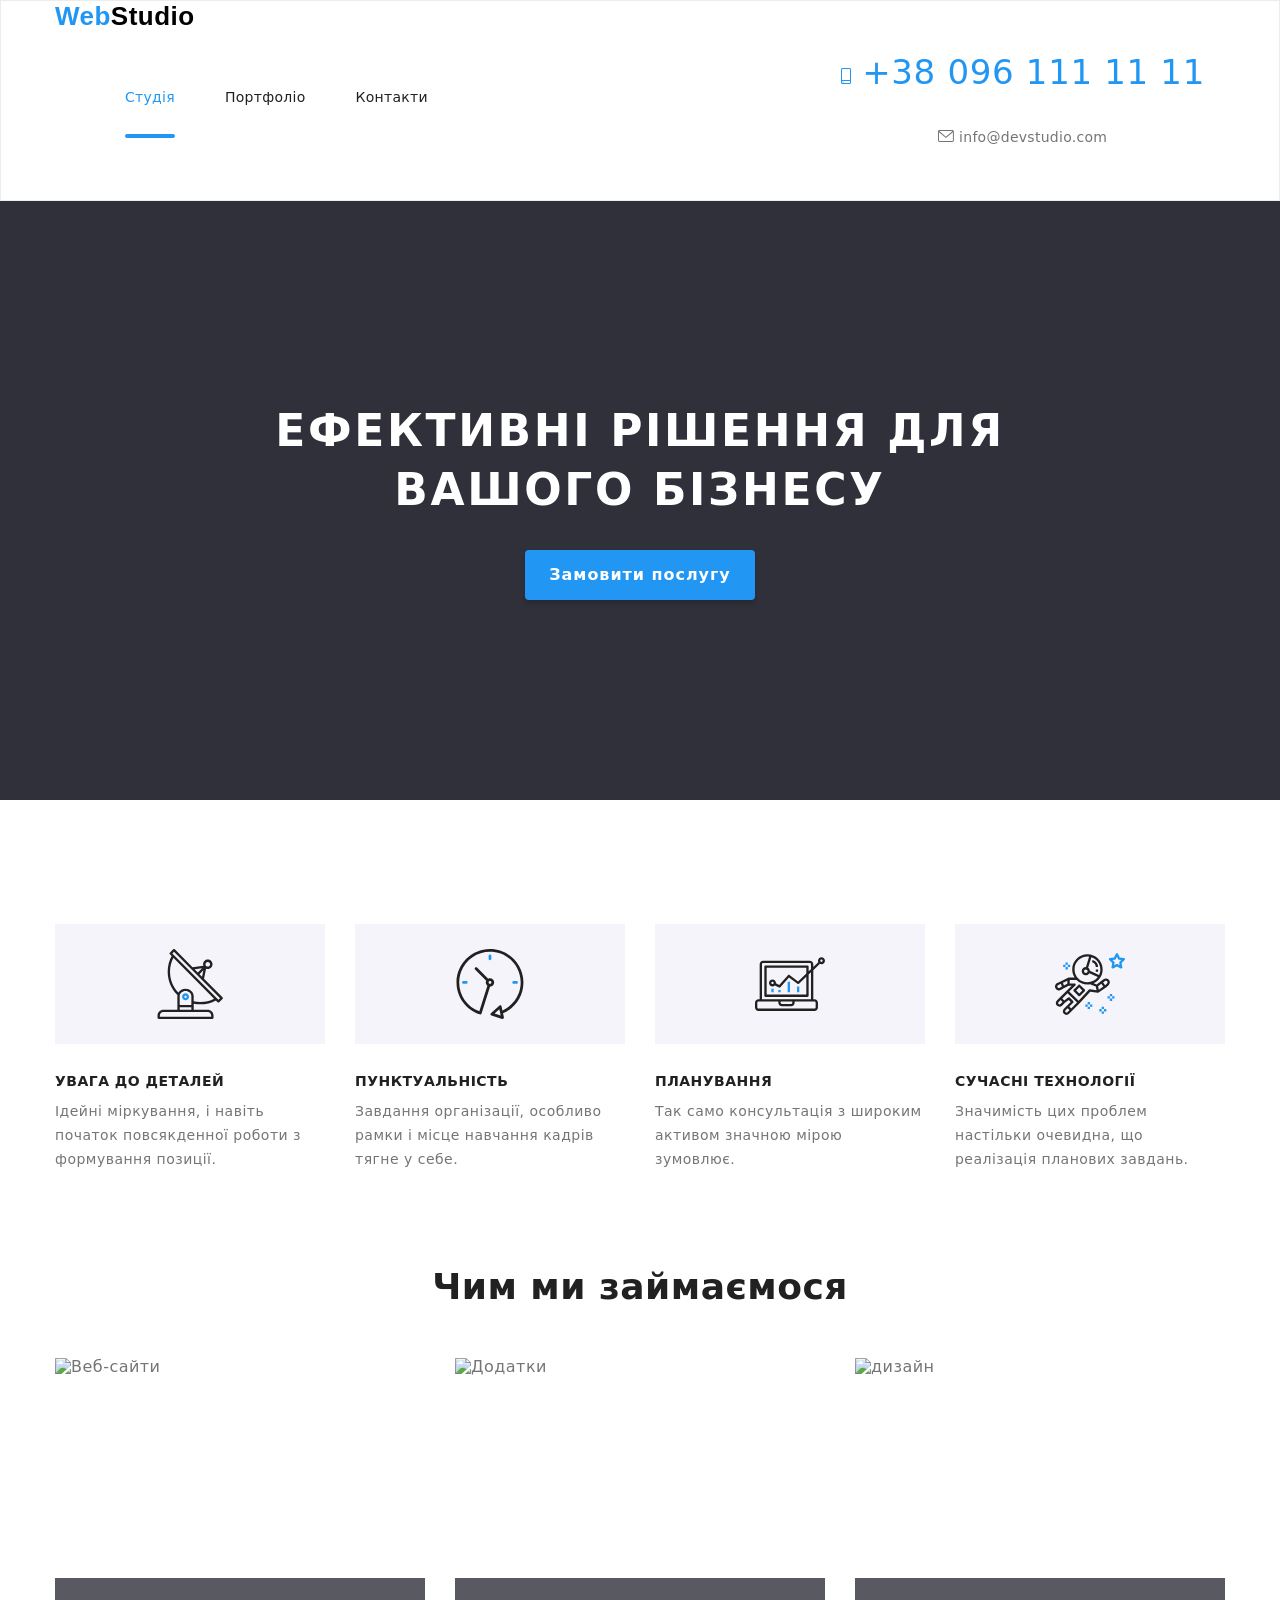
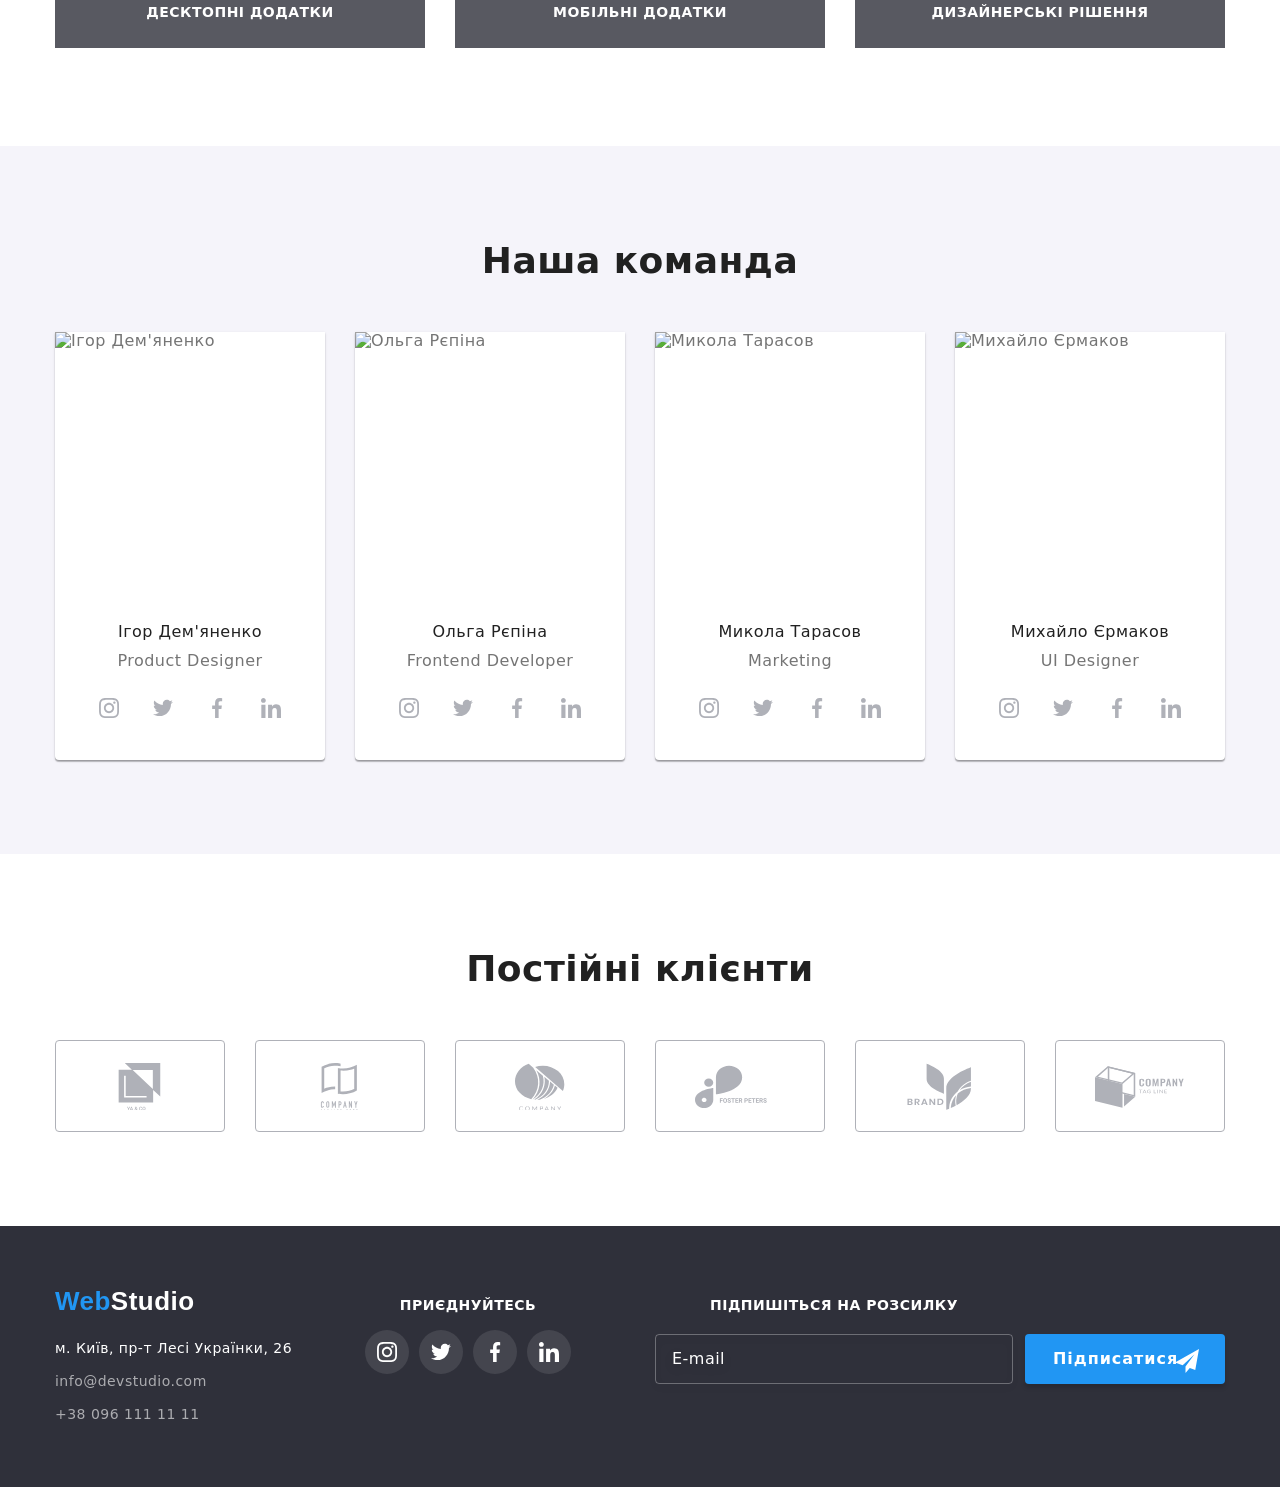
==== commit d4d5075c: "adaptiv" ====
--- a/index.html
+++ b/index.html
@@ -21,11 +21,9 @@
   <header class="page-header">
       <div class="container nav">
         <a href="" class="logo">Web<span class="logo-header">Studio</span></a>
-          
-        <button type="button" class="menu-button"
-         aria-expanded="false"
-         aria-controls="menu-container" 
-          data-menu-button>
+          <button  class="menu-toggle js-open-menu"
+          aria-expanded="false"
+          aria-controls="mobile-menu">
             <svg  width="40" height="40"
            
             aria-label="Перемикач мобільного меню">
@@ -33,9 +31,10 @@
               <use class="icon-cross" href="./img/symbol-defs.svg#icon-close_40px"></use>
              </svg>
           </button>
-          <div class="menu-container is-open" id="menu-container" data-menu>
+       
+          <div class="menu-container js-menu-container" id="mobile-menu">
+             
         <nav class="nav">
-          
           <ul class="site-nav">
             <li class="site-nav__item">
               <a href="./index.html" class="site-nav__link  site-nav__link--carrent">Студія</a>
@@ -56,7 +55,7 @@
             >
           </li>
           <li class="auth-nav__item">
-            <a href="tel:+380961111111" class="contakt-link">
+            <a href="tel:+380961111111" class="contakt-link tell">
               <svg class="contakt-link__icon" width="10" height="16">
                 <use href="./img/symbol-defs.svg#icon-smartphone"></use>
               </svg>
@@ -64,8 +63,19 @@
             >
           </li>
         </ul>
-        <ul class="">
-          <li class=""></li>
+        <ul class="mobile-socials">
+          <li class="mobile-socials__item">
+            <a class="mobile-socials__link">Instagram</a>
+          </li>
+           <li class="mobile-socials__item">
+            <a class="mobile-socials__link">Twitter</a>
+          </li>
+           <li class="mobile-socials__item">
+            <a class="mobile-socials__link">Facebook</a>
+          </li>
+           <li class="mobile-socials__item">
+            <a class="mobile-socials__link">LinkedIn</a>
+          </li>
         </ul>
       </div>
         
--- a/css/main.min.css
+++ b/css/main.min.css
@@ -1 +1 @@
-body{background-color:#fff;color:#757575;font-family:"Roboto",sans-serif;letter-spacing:.03em}body body.modal-open{overflow:hidden}ul{margin:0;padding:0;list-style:none}a{text-decoration:none}p,h1,h2,h3,h4,h5{margin:0;padding:0}img{display:block;max-width:100%;height:auto}.container{max-width:480px;padding-left:15px;padding-right:15px;margin-left:auto;margin-right:auto;width:100vw}@media screen and (min-width: 768px){.container{max-width:768px}}@media screen and (max-width: 1199.98px){.container{max-width:768px}}@media screen and (min-width: 1200px){.container{max-width:1200px}}.element{padding-top:60px;padding-bottom:60px}@media screen and (min-width: 1200px){.element{padding-top:94px;padding-bottom:94px}}.visually-hidden{position:absolute;white-space:nowrap;width:1px;height:1px;overflow:hidden;border:0;padding:0;clip:rect(0 0 0 0);-webkit-clip-path:inset(50%);clip-path:inset(50%);margin:-1px}.title{margin-top:0;margin-bottom:30px;padding-top:0;color:#212121;font-weight:700;font-size:28px;line-height:1.17;text-align:center}@media screen and (min-width: 1200px){.title{margin-bottom:50px;font-size:36px}}/*! modern-normalize v0.6.0 | MIT License | https://github.com/sindresorhus/modern-normalize */*,*::before,*::after{-webkit-box-sizing:border-box;box-sizing:border-box}:root{-moz-tab-size:4;-o-tab-size:4;tab-size:4}html{line-height:1.15;-webkit-text-size-adjust:100%}body{margin:0}body{font-family:system-ui,-apple-system,"Segoe UI",Roboto,Helvetica,Arial,sans-serif,"Apple Color Emoji","Segoe UI Emoji"}hr{height:0}abbr[title]{-webkit-text-decoration:underline dotted;text-decoration:underline dotted}b,strong{font-weight:bolder}code,kbd,samp,pre{font-family:SFMono-Regular,Consolas,"Liberation Mono",Menlo,monospace;font-size:1em}small{font-size:80%}sub,sup{font-size:75%;line-height:0;position:relative;vertical-align:baseline}sub{bottom:-0.25em}sup{top:-0.5em}button,input,optgroup,select,textarea{font-family:inherit;font-size:100%;line-height:1.15;margin:0}button,select{text-transform:none}button,[type=button],[type=reset],[type=submit]{-webkit-appearance:button}button::-moz-focus-inner,[type=button]::-moz-focus-inner,[type=reset]::-moz-focus-inner,[type=submit]::-moz-focus-inner{border-style:none;padding:0}button:-moz-focusring,[type=button]:-moz-focusring,[type=reset]:-moz-focusring,[type=submit]:-moz-focusring{outline:1px dotted ButtonText}fieldset{padding:.35em .75em .625em}legend{padding:0}progress{vertical-align:baseline}[type=number]::-webkit-inner-spin-button,[type=number]::-webkit-outer-spin-button{height:auto}[type=search]{-webkit-appearance:textfield;outline-offset:-2px}[type=search]::-webkit-search-decoration{-webkit-appearance:none}::-webkit-file-upload-button{-webkit-appearance:button;font:inherit}summary{display:list-item}.logo{color:#2196f3;font-family:"Raleway",sans-serif;font-style:normal;font-weight:700;font-size:24px;line-height:1.17;text-decoration:none;margin-top:16px;margin-bottom:16px}@media screen and (min-width: 1200px){.logo{font-size:26px;line-height:1.19}}.logo-header{color:#000}.logo-footer{color:#fff}.page-header{position:relative;border:1px solid #ececec}.nav{position:relative;display:-webkit-box;display:-ms-flexbox;display:flex}@media screen and (min-width: 768px){.nav{-webkit-box-align:center;-ms-flex-align:center;align-items:center}}.site-nav{display:block}.site-nav__link{color:#212121;text-decoration:none;font-weight:500;font-size:14px;line-height:1.14;letter-spacing:.02em;-webkit-transition:color 250ms cubic-bezier(0.4, 0, 0.2, 1);transition:color 250ms cubic-bezier(0.4, 0, 0.2, 1)}.site-nav__link:hover,.site-nav__link:focus{color:#2196f3}.site-nav__link--carrent{color:#2196f3;text-decoration:none;font-weight:500;font-size:14px;line-height:1.14;letter-spacing:.02em;position:relative}@media screen and (min-width: 768px){.site-nav__link--carrent::after{position:absolute;bottom:-33.5px;right:0px;content:"";width:100%;height:4px;background-color:#2196f3;border-radius:2px}}@media screen and (min-width: 768px){.site-nav__item{display:block;padding-top:32px;padding-bottom:32px;margin-left:50px}}@media screen and (min-width: 768px){.auth-nav__item{margin-left:50px}}.contakt-link{-webkit-box-align:center;-ms-flex-align:center;align-items:center;color:#757575;text-decoration:none;font-style:normal;font-weight:500;font-size:14px;line-height:1.14;letter-spacing:.02em;-webkit-transition:color 250ms cubic-bezier(0.4, 0, 0.2, 1);transition:color 250ms cubic-bezier(0.4, 0, 0.2, 1)}@media screen and (min-width: 768px){.contakt-link{padding-top:32px;padding-bottom:32px}}.contakt-link:hover,.contakt-link:focus{color:#2196f3}.contakt-link__icon{fill:currentColor;-webkit-transition:fill 250ms cubic-bezier(0.4, 0, 0.2, 1);transition:fill 250ms cubic-bezier(0.4, 0, 0.2, 1)}.contakt-link__icon:hover,.contakt-link__icon:focus{fill:#2196f3}.menu-button{display:-webkit-inline-box;display:-ms-inline-flexbox;display:inline-flex;margin:0;padding:0;border:none;background-color:rgba(0,0,0,0)}@media screen and (min-width: 768px){.menu-button{display:none}}.menu-button .icon-cross{display:none}.menu-button.is-open .icon-cross{display:block}.menu-button.is-open .icon-menu{display:none}.menu-container{position:absolute;background-color:#eee8aa;font-size:40px;line-height:1.175;letter-spacing:.02em;padding:48px 40px}@media screen and (max-width: 767.98px){.menu-container{display:none;position:absolute;top:100%;left:0;width:100%}.menu-container.is-open{display:block}}@media screen and (min-width: 768px){.menu-container{display:-webkit-box;display:-ms-flexbox;display:flex;-webkit-box-pack:justify;-ms-flex-pack:justify;justify-content:space-between;-webkit-box-flex:1;-ms-flex-positive:1;flex-grow:1;padding:20px;text-align:center;font-size:20px}}.navigation,.contacts{height:50px;width:140px}.navigation{outline:1px solid teal}.contacts{outline:1px solid orange}.overlay{margin-left:auto;margin-right:auto;background-image:-webkit-gradient(linear, left top, right top, from(rgba(47, 48, 58, 0.4)), to(rgba(47, 48, 58, 0.4))),url("../img/new_photo.jpg");background-image:linear-gradient(to right, rgba(47, 48, 58, 0.4), rgba(47, 48, 58, 0.4)),url("../img/new_photo.jpg");background-repeat:no-repeat;background-position:center;background-size:cover}.hero{padding-top:200px;padding-bottom:200px;background-color:#2f303a;text-align:center}.hero__title{color:#fff;font-style:normal;font-weight:900;font-size:44px;line-height:1.36;letter-spacing:.06em;text-transform:uppercase}.hero__button{padding-top:10px;padding-right:24px;padding-bottom:10px;padding-left:24px;margin-top:30px;height:50px;-webkit-box-align:center;-ms-flex-align:center;align-items:center;text-align:center;color:#fff;background-color:#2196f3;cursor:pointer;font-family:inherit;font-weight:700;font-size:16px;line-height:1.88;letter-spacing:.06em;border-radius:4px;border:rgba(0,0,0,0);-webkit-box-shadow:0px 4px 4px rgba(0,0,0,.15);box-shadow:0px 4px 4px rgba(0,0,0,.15);-webkit-transition:background-color 250ms cubic-bezier(0.4, 0, 0.2, 1);transition:background-color 250ms cubic-bezier(0.4, 0, 0.2, 1)}.hero__button:hover,.hero__button:focus{background-color:#188ce8}.page-benefits__list{width:100%}@media screen and (min-width: 768px){.page-benefits__list{display:-webkit-box;display:-ms-flexbox;display:flex;-ms-flex-wrap:wrap;flex-wrap:wrap;gap:30px}}@media screen and (min-width: 1200px){.page-benefits__list{display:-webkit-box;display:-ms-flexbox;display:flex;-ms-flex-wrap:wrap;flex-wrap:wrap;gap:30px}}@media screen and (min-width: 768px){.features{-ms-flex-preferred-size:calc((100% - 60px)/2);flex-basis:calc((100% - 60px)/2)}}@media screen and (min-width: 1200px){.features{-ms-flex-preferred-size:calc((100% - 90px)/4);flex-basis:calc((100% - 90px)/4)}}.features__item{display:-webkit-box;display:-ms-flexbox;display:flex;margin-top:30px;margin-bottom:30px;-webkit-box-pack:center;-ms-flex-pack:center;justify-content:center;height:120px;-webkit-box-align:center;-ms-flex-align:center;align-items:center;background-color:#f5f4fa}@media screen and (min-width: 768px){.features__item{width:354px}}@media screen and (min-width: 1200px){.features__item{width:270px}}.features__title{margin-top:0;margin-bottom:10px;color:#212121;font-weight:700;font-size:14px;line-height:1.14;text-transform:uppercase}.features__text{margin:0;font-size:14px;line-height:1.71}.specialty{padding-bottom:94px}@media screen and (max-width: 1199.98px){.specialty{display:none}}.specialty__list{display:-webkit-box;display:-ms-flexbox;display:flex;-webkit-box-pack:end;-ms-flex-pack:end;justify-content:flex-end}.specialty__thumb{position:absolute;bottom:4px;left:0;width:100%;height:70px;background:rgba(47,48,58,.8)}.specialty__actions{font-weight:700;font-size:14px;line-height:1.14;padding-top:27px;display:-webkit-box;display:-ms-flexbox;display:flex;-webkit-box-align:center;-ms-flex-align:center;align-items:center;-webkit-box-pack:center;-ms-flex-pack:center;justify-content:center;text-transform:uppercase;color:#fff}.item{position:relative;margin-left:30px}.page-group{background-color:#f5f4fa}.page-group__list{-webkit-box-align:center;-ms-flex-align:center;align-items:center}@media screen and (min-width: 768px){.page-group__list{display:-webkit-box;display:-ms-flexbox;display:flex;-ms-flex-wrap:wrap;flex-wrap:wrap;gap:30px}}@media screen and (min-width: 1200px){.page-group__list{display:-webkit-box;display:-ms-flexbox;display:flex;-ms-flex-wrap:nowrap;flex-wrap:nowrap}}.team{-webkit-box-shadow:0px 1px 3px rgba(0,0,0,.12),0px 1px 1px rgba(0,0,0,.14),0px 2px 1px rgba(0,0,0,.2);box-shadow:0px 1px 3px rgba(0,0,0,.12),0px 1px 1px rgba(0,0,0,.14),0px 2px 1px rgba(0,0,0,.2);border-radius:0px 0px 4px 4px;background-color:#fff}.team__img{width:450px;height:460px}@media screen and (min-width: 768px){.team__img{width:354px;height:374px}}@media screen and (min-width: 1200px){.team__img{width:270px;height:260px}}.team__title{margin-top:0;margin-bottom:10px;color:#212121;padding-top:30px;font-weight:500;font-size:16px;line-height:1.19;text-align:center}.team__text{margin-top:0;margin-bottom:0;font-weight:400;font-size:16px;line-height:1.19;text-align:center}.actions{display:-webkit-box;display:-ms-flexbox;display:flex;padding-bottom:30px;margin-top:16px;gap:10px;list-style:none;-webkit-box-orient:horizontal;-webkit-box-direction:normal;-ms-flex-direction:row;flex-direction:row;-webkit-box-align:center;-ms-flex-align:center;align-items:center;-webkit-box-pack:center;-ms-flex-pack:center;justify-content:center}.actions__link{display:-webkit-box;display:-ms-flexbox;display:flex;-webkit-box-pack:center;-ms-flex-pack:center;justify-content:center;-webkit-box-align:center;-ms-flex-align:center;align-items:center;cursor:pointer;list-style:none;border:none;width:44px;height:44px;border-radius:50%;color:#afb1b8;-webkit-transition:color 250ms cubic-bezier(0.4, 0, 0.2, 1),background-color 250ms cubic-bezier(0.4, 0, 0.2, 1);transition:color 250ms cubic-bezier(0.4, 0, 0.2, 1),background-color 250ms cubic-bezier(0.4, 0, 0.2, 1)}.actions__link:hover,.actions__link:focus{color:#fff;background-color:#2196f3}.actions__icon{fill:#afb1b8;width:20px;height:20px;-webkit-transition:fill 250ms cubic-bezier(0.4, 0, 0.2, 1),background-color 250ms cubic-bezier(0.4, 0, 0.2, 1);transition:fill 250ms cubic-bezier(0.4, 0, 0.2, 1),background-color 250ms cubic-bezier(0.4, 0, 0.2, 1)}.actions__link:hover .actions__icon,.actions__link:focus .actions__icon{fill:#fff;background-color:#2196f3}.customers__list{display:-webkit-box;display:-ms-flexbox;display:flex;-ms-flex-wrap:wrap;flex-wrap:wrap;gap:30px}@media screen and (min-width: 768px){.customers__list{display:-webkit-box;display:-ms-flexbox;display:flex;-ms-flex-wrap:wrap;flex-wrap:wrap;gap:30px}}@media screen and (min-width: 1200px){.customers__list{display:-webkit-box;display:-ms-flexbox;display:flex;-ms-flex-wrap:wrap;flex-wrap:wrap;gap:30px}}.clients{width:210px;height:92px;width:100%;display:-webkit-box;display:-ms-flexbox;display:flex}@media screen and (max-width: 767.98px){.clients{-ms-flex-preferred-size:calc((100% - 30px)/2);flex-basis:calc((100% - 30px)/2)}}@media screen and (min-width: 768px){.clients{-ms-flex-wrap:wrap;flex-wrap:wrap;gap:30px 30px;width:226px}}@media screen and (min-width: 1200px){.clients{display:-webkit-box;display:-ms-flexbox;display:flex;-ms-flex-wrap:nowrap;flex-wrap:nowrap;gap:30px;width:170px}}.clients__link{display:-webkit-box;display:-ms-flexbox;display:flex;-webkit-box-pack:center;-ms-flex-pack:center;justify-content:center;-webkit-box-align:center;-ms-flex-align:center;align-items:center;cursor:pointer;list-style:none;border:none;width:100%;height:100%;color:#afb1b8;border:1px solid #afb1b8;border-radius:4px;-webkit-transition:color 250ms cubic-bezier(0.4, 0, 0.2, 1),border 250ms cubic-bezier(0.4, 0, 0.2, 1);transition:color 250ms cubic-bezier(0.4, 0, 0.2, 1),border 250ms cubic-bezier(0.4, 0, 0.2, 1)}.clients__link:hover,.clients__link:focus{color:#2196f3;border:1px solid #2196f3}.clients__icon{fill:#afb1b8;width:53%;height:53%}.clients__link:hover .clients__icon,.clients__link:focus .clients__icon{fill:#2196f3}.footer{background-color:#2f303a;padding-top:60px;padding-bottom:60px}@media screen and (min-width: 480px){.cell{display:-webkit-box;display:-ms-flexbox;display:flex;-ms-flex-wrap:wrap;flex-wrap:wrap;-webkit-box-orient:vertical;-webkit-box-direction:normal;-ms-flex-direction:column;flex-direction:column;-webkit-box-align:center;-ms-flex-align:center;align-items:center;-webkit-box-pack:center;-ms-flex-pack:center;justify-content:center;gap:60px}}@media screen and (min-width: 768px){.cell{-webkit-box-orient:horizontal;-webkit-box-direction:normal;-ms-flex-direction:row;flex-direction:row;-webkit-box-align:baseline;-ms-flex-align:baseline;align-items:baseline;-ms-flex-wrap:wrap;flex-wrap:wrap;gap:60px 160px}}@media screen and (min-width: 1200px){.cell{-webkit-box-align:baseline;-ms-flex-align:baseline;align-items:baseline;gap:0;-webkit-box-pack:justify;-ms-flex-pack:justify;justify-content:space-between}}.cell__block{display:-webkit-box;display:-ms-flexbox;display:flex;-webkit-box-orient:vertical;-webkit-box-direction:normal;-ms-flex-direction:column;flex-direction:column;-webkit-box-align:center;-ms-flex-align:center;align-items:center}@media screen and (max-width: 1199.98px){.cell__block{display:-webkit-box;display:-ms-flexbox;display:flex;-webkit-box-align:baseline;-ms-flex-align:baseline;align-items:baseline;-ms-flex-wrap:nowrap;flex-wrap:nowrap;gap:0}}@media screen and (min-width: 1200px){.cell__block{display:block}}.footer__list{display:-webkit-box;display:-ms-flexbox;display:flex;-webkit-box-orient:vertical;-webkit-box-direction:normal;-ms-flex-direction:column;flex-direction:column;-webkit-box-align:center;-ms-flex-align:center;align-items:center;text-decoration:none;font-weight:400;font-size:14px;line-height:1.71;font-style:normal}@media screen and (min-width: 1200px){.footer__list{display:block}}.footer__adress{display:block;margin-top:28px;color:#fff}@media screen and (min-width: 1200px){.footer__adress{margin-top:20px}}.footer__link{display:block;padding-top:9px;color:rgba(255,255,255,.6);-webkit-transition:color 250ms cubic-bezier(0.4, 0, 0.2, 1);transition:color 250ms cubic-bezier(0.4, 0, 0.2, 1)}.footer__link:hover,.footer__link:focus{color:#2196f3}.join{display:-webkit-box;display:-ms-flexbox;display:flex;-webkit-box-orient:vertical;-webkit-box-direction:normal;-ms-flex-direction:column;flex-direction:column;-webkit-box-align:center;-ms-flex-align:center;align-items:center}@media screen and (min-width: 1200px){.join{margin-left:70px}}.join__title{display:block;font-weight:700;font-size:14px;line-height:1.14;text-transform:uppercase;color:#fff}.action{display:-webkit-box;display:-ms-flexbox;display:flex;margin-top:16px;gap:10px;list-style:none;-webkit-box-orient:horizontal;-webkit-box-direction:normal;-ms-flex-direction:row;flex-direction:row;-webkit-box-align:center;-ms-flex-align:center;align-items:center;-webkit-box-pack:center;-ms-flex-pack:center;justify-content:center}@media screen and (min-width: 1200px){.action{padding-bottom:30px}}.action__link{display:-webkit-box;display:-ms-flexbox;display:flex;-webkit-box-pack:center;-ms-flex-pack:center;justify-content:center;-webkit-box-align:center;-ms-flex-align:center;align-items:center;cursor:pointer;list-style:none;border:none;width:44px;height:44px;border-radius:50%;color:#fff;background-color:rgba(255,255,255,.1);-webkit-transition:color 250ms cubic-bezier(0.4, 0, 0.2, 1),background-color 250ms cubic-bezier(0.4, 0, 0.2, 1);transition:color 250ms cubic-bezier(0.4, 0, 0.2, 1),background-color 250ms cubic-bezier(0.4, 0, 0.2, 1)}.action__link:hover,.action__link:focus{color:#fff;background-color:#2196f3}.action__icon{fill:#fff}.action__icon:hover,.action__icon:focus{fill:#fff}.subscription{display:-webkit-box;display:-ms-flexbox;display:flex;-ms-flex-wrap:wrap;flex-wrap:wrap;-webkit-box-orient:vertical;-webkit-box-direction:normal;-ms-flex-direction:column;flex-direction:column;-webkit-box-pack:center;-ms-flex-pack:center;justify-content:center}@media screen and (min-width: 1200px){.subscription{display:block}}.subscription__form{display:block;text-align:center}@media screen and (min-width: 1200px){.subscription__form{display:-webkit-box;display:-ms-flexbox;display:flex;-webkit-box-pack:center;-ms-flex-pack:center;justify-content:center;-webkit-box-align:end;-ms-flex-align:end;align-items:flex-end;margin-left:81px}}.subscription__label{width:100%;font-weight:700;font-size:14px;line-height:1.14;text-transform:uppercase;padding-top:12px;color:#fff}@media screen and (min-width: 1200px){.subscription__label{width:358px}}.subscription__input{color:#fff;background-color:rgba(0,0,0,0);max-width:450px;height:50px;margin-top:20px;margin-bottom:20px;width:100%;padding-left:16px;border:1px solid rgba(255,255,255,.3);-webkit-filter:drop-shadow(0px 4px 4px rgba(0, 0, 0, 0.15));filter:drop-shadow(0px 4px 4px rgba(0, 0, 0, 0.15));border-radius:4px;-webkit-transition:border 250ms cubic-bezier(0.4, 0, 0.2, 1),-webkit-filter 250ms cubic-bezier(0.4, 0, 0.2, 1);transition:border 250ms cubic-bezier(0.4, 0, 0.2, 1),-webkit-filter 250ms cubic-bezier(0.4, 0, 0.2, 1);transition:border 250ms cubic-bezier(0.4, 0, 0.2, 1),filter 250ms cubic-bezier(0.4, 0, 0.2, 1);transition:border 250ms cubic-bezier(0.4, 0, 0.2, 1),filter 250ms cubic-bezier(0.4, 0, 0.2, 1),-webkit-filter 250ms cubic-bezier(0.4, 0, 0.2, 1)}@media screen and (min-width: 1200px){.subscription__input{width:358px}}.subscription__input::-webkit-input-placeholder{font-weight:400;font-size:16px;line-height:1.25;display:-webkit-box;display:flex;-webkit-box-align:center;align-items:center;letter-spacing:.03em;color:rgba(255,255,255,.6);color:#fff}.subscription__input::-moz-placeholder{font-weight:400;font-size:16px;line-height:1.25;display:flex;align-items:center;letter-spacing:.03em;color:rgba(255,255,255,.6);color:#fff}.subscription__input:-ms-input-placeholder{font-weight:400;font-size:16px;line-height:1.25;display:-ms-flexbox;display:flex;-ms-flex-align:center;align-items:center;letter-spacing:.03em;color:rgba(255,255,255,.6);color:#fff}.subscription__input::-ms-input-placeholder{font-weight:400;font-size:16px;line-height:1.25;display:-ms-flexbox;display:flex;-ms-flex-align:center;align-items:center;letter-spacing:.03em;color:rgba(255,255,255,.6);color:#fff}.subscription__input::placeholder{font-weight:400;font-size:16px;line-height:1.25;display:-webkit-box;display:-ms-flexbox;display:flex;-webkit-box-align:center;-ms-flex-align:center;align-items:center;letter-spacing:.03em;color:rgba(255,255,255,.6);color:#fff}.subscription__input:focus{outline:1px solid #2196f3;border:rgba(0,0,0,0)}.btn{width:200px;height:50px;padding-left:28px;padding-right:62px;color:#fff;background-color:#2196f3;cursor:pointer;font-family:inherit;font-weight:700;font-size:16px;line-height:1.88;letter-spacing:.06em;border-radius:4px;border:rgba(0,0,0,0);-webkit-box-shadow:0px 4px 4px rgba(0,0,0,.15);box-shadow:0px 4px 4px rgba(0,0,0,.15);-webkit-transition:background-color 250ms cubic-bezier(0.4, 0, 0.2, 1),-webkit-box-shadow 250ms cubic-bezier(0.4, 0, 0.2, 1);transition:background-color 250ms cubic-bezier(0.4, 0, 0.2, 1),-webkit-box-shadow 250ms cubic-bezier(0.4, 0, 0.2, 1);transition:background-color 250ms cubic-bezier(0.4, 0, 0.2, 1),box-shadow 250ms cubic-bezier(0.4, 0, 0.2, 1);transition:background-color 250ms cubic-bezier(0.4, 0, 0.2, 1),box-shadow 250ms cubic-bezier(0.4, 0, 0.2, 1),-webkit-box-shadow 250ms cubic-bezier(0.4, 0, 0.2, 1)}@media screen and (min-width: 1200px){.btn{display:inline-block}}.btn:hover,.btn:focus{background-color:#188ce8}.box{position:relative;display:inline-block;text-align:center;width:200px;height:50px}@media screen and (min-width: 1200px){.box{margin-bottom:20px;margin-left:12px}}.subscription__icon{pointer-events:none;position:absolute;left:150px;-webkit-transform:translateY(15px);transform:translateY(15px)}@media screen and (min-width: 1200px){.subscription__icon{left:150px;-webkit-transform:translateY(15px);transform:translateY(15px)}}.filter__list{display:-webkit-box;display:-ms-flexbox;display:flex;margin-top:0;margin-bottom:50px;-webkit-box-pack:center;-ms-flex-pack:center;justify-content:center}.filter__item{margin-left:8px}.filter__button{padding-top:6px;padding-right:22px;padding-bottom:6px;padding-left:22px;color:#212121;background-color:#f5f4fa;border:rgba(0,0,0,0);cursor:pointer;font-family:"Roboto",sans-serif;font-weight:500;font-size:16px;line-height:1.62;text-align:center;letter-spacing:.03em;border-radius:4px;-webkit-transition:color 250ms cubic-bezier(0.4, 0, 0.2, 1),background-color 250ms cubic-bezier(0.4, 0, 0.2, 1),-webkit-box-shadow 250ms cubic-bezier(0.4, 0, 0.2, 1);transition:color 250ms cubic-bezier(0.4, 0, 0.2, 1),background-color 250ms cubic-bezier(0.4, 0, 0.2, 1),-webkit-box-shadow 250ms cubic-bezier(0.4, 0, 0.2, 1);transition:color 250ms cubic-bezier(0.4, 0, 0.2, 1),box-shadow 250ms cubic-bezier(0.4, 0, 0.2, 1),background-color 250ms cubic-bezier(0.4, 0, 0.2, 1);transition:color 250ms cubic-bezier(0.4, 0, 0.2, 1),box-shadow 250ms cubic-bezier(0.4, 0, 0.2, 1),background-color 250ms cubic-bezier(0.4, 0, 0.2, 1),-webkit-box-shadow 250ms cubic-bezier(0.4, 0, 0.2, 1)}.filter__button:hover,.filter__button:focus{color:#fff;background-color:#2196f3;-webkit-box-shadow:0px 3px 1px rgba(0,0,0,.1),0px 1px 2px rgba(0,0,0,.08),0px 2px 2px rgba(0,0,0,.12);box-shadow:0px 3px 1px rgba(0,0,0,.1),0px 1px 2px rgba(0,0,0,.08),0px 2px 2px rgba(0,0,0,.12)}.progect{display:-webkit-box;display:-ms-flexbox;display:flex;-ms-flex-wrap:wrap;flex-wrap:wrap;gap:30px 30px;-webkit-box-pack:justify;-ms-flex-pack:justify;justify-content:space-between;-webkit-box-align:center;-ms-flex-align:center;align-items:center}.border{border-right:1px solid #eee;border-bottom:1px solid #eee;border-left:1px solid #eee}.progect__img{display:block;width:100%;height:auto}.progect__link{display:block;text-decoration:none;-webkit-transition:-webkit-box-shadow 250ms cubic-bezier(0.4, 0, 0.2, 1);transition:-webkit-box-shadow 250ms cubic-bezier(0.4, 0, 0.2, 1);transition:box-shadow 250ms cubic-bezier(0.4, 0, 0.2, 1);transition:box-shadow 250ms cubic-bezier(0.4, 0, 0.2, 1), -webkit-box-shadow 250ms cubic-bezier(0.4, 0, 0.2, 1)}.progect__link:hover{-webkit-box-shadow:0px 1px 1px rgba(0,0,0,.12),0px 4px 4px rgba(0,0,0,.06),1px 4px 6px rgba(0,0,0,.16);box-shadow:0px 1px 1px rgba(0,0,0,.12),0px 4px 4px rgba(0,0,0,.06),1px 4px 6px rgba(0,0,0,.16)}.progect__title{padding-bottom:0;padding-top:20px;padding-left:24px;padding-right:24px;color:#212121;font-family:"Roboto",sans-serif;font-weight:700;font-size:18px;line-height:2;letter-spacing:.06em}.progect__text{padding-top:4px;padding-bottom:20px;padding-left:24px;padding-right:24px;color:#757575;font-family:"Roboto",sans-serif;font-weight:400;font-size:16px;line-height:1.88;letter-spacing:.03em}.progect__thumb{position:relative;overflow:hidden}.text-thumb{position:absolute;top:0;left:0;padding-top:63px;padding-right:24px;padding-bottom:63px;padding-left:24px;width:100%;height:100%;background:rgba(33,150,243,.9);font-size:18px;line-height:1.56;color:#fff;-webkit-transform:translateY(100%);transform:translateY(100%);opacity:0;-webkit-transition:opacity 250ms cubic-bezier(0.4, 0, 0.2, 1),-webkit-transform 250ms cubic-bezier(0.4, 0, 0.2, 1);transition:opacity 250ms cubic-bezier(0.4, 0, 0.2, 1),-webkit-transform 250ms cubic-bezier(0.4, 0, 0.2, 1);transition:transform 250ms cubic-bezier(0.4, 0, 0.2, 1),opacity 250ms cubic-bezier(0.4, 0, 0.2, 1);transition:transform 250ms cubic-bezier(0.4, 0, 0.2, 1),opacity 250ms cubic-bezier(0.4, 0, 0.2, 1),-webkit-transform 250ms cubic-bezier(0.4, 0, 0.2, 1)}.progect__link:hover .text-thumb{-webkit-transform:translateY(0%);transform:translateY(0%);opacity:1}.backdrop{position:fixed;top:0;left:0;width:100%;height:100%;opacity:1;-webkit-box-shadow:0px 1px 3px rgba(0,0,0,.12),0px 1px 1px rgba(0,0,0,.14),0px 2px 1px rgba(0,0,0,.2);box-shadow:0px 1px 3px rgba(0,0,0,.12),0px 1px 1px rgba(0,0,0,.14),0px 2px 1px rgba(0,0,0,.2);border-radius:4px;-webkit-transition:opacity 250ms cubic-bezier(0.4, 0, 0.2, 1);transition:opacity 250ms cubic-bezier(0.4, 0, 0.2, 1);background:rgba(0,0,0,.2);padding:94px 15px;overflow-y:scroll}@media screen and (min-width: 1200px){.backdrop{padding:0}}.is-hidden{opacity:0;pointer-events:none}.modal{position:absolute;top:50%;left:50%;-webkit-transform:translate(-50%, -50%) scale(1);transform:translate(-50%, -50%) scale(1);width:450px;height:609px;border-radius:4px;opacity:1;background-color:#fff;-webkit-transition:opacity 250ms cubic-bezier(0.4, 0, 0.2, 1),-webkit-transform 250ms cubic-bezier(0.4, 0, 0.2, 1);transition:opacity 250ms cubic-bezier(0.4, 0, 0.2, 1),-webkit-transform 250ms cubic-bezier(0.4, 0, 0.2, 1);transition:transform 250ms cubic-bezier(0.4, 0, 0.2, 1),opacity 250ms cubic-bezier(0.4, 0, 0.2, 1);transition:transform 250ms cubic-bezier(0.4, 0, 0.2, 1),opacity 250ms cubic-bezier(0.4, 0, 0.2, 1),-webkit-transform 250ms cubic-bezier(0.4, 0, 0.2, 1)}@media screen and (min-width: 1200px){.modal{position:absolute;top:50%;left:50%;-webkit-transform:translate(-50%, -50%) scale(1);transform:translate(-50%, -50%) scale(1);min-width:528px;min-height:581px}}.modal__close{z-index:6;position:absolute;display:-webkit-box;display:-ms-flexbox;display:flex;-webkit-box-align:center;-ms-flex-align:center;align-items:center;-webkit-box-pack:center;-ms-flex-pack:center;justify-content:center;top:8px;right:8px;width:30px;height:30px;background:rgba(0,0,0,0);border-radius:50%;cursor:pointer;border:1px solid rgba(0,0,0,.1)}.modal__icon{fill:#000;width:11px;height:11px}.modal__icon:hover,.modal__icon:focus{fill:#2196f3;z-index:6}textarea{resize:none}.form{position:absolute;top:50%;left:50%;-webkit-transform:translate(-50%, -50%);transform:translate(-50%, -50%);min-width:450px;min-height:609px;margin-left:auto;margin-right:auto;padding:40px}@media screen and (min-width: 1200px){.form{min-width:528px;min-height:581px}}.form__title{font-weight:700;font-size:20px;line-height:1.15;text-align:center;color:#212121;margin-bottom:12px}.form__fild{position:relative;width:370px;display:-webkit-box;display:-ms-flexbox;display:flex;-webkit-box-orient:vertical;-webkit-box-direction:normal;-ms-flex-direction:column;flex-direction:column;letter-spacing:.01em;margin-bottom:10px}@media screen and (min-width: 1200px){.form__fild{width:448px}}.form__label{display:block;font-size:12px;line-height:1.67;height:14px;color:#757575}.form__input{border:1px solid rgba(33,33,33,.2);border-radius:4px;width:370px;height:40px;display:-webkit-box;display:-ms-flexbox;display:flex;-webkit-box-orient:vertical;-webkit-box-direction:normal;-ms-flex-direction:column;flex-direction:column;margin-top:4px;padding-left:42px}@media screen and (min-width: 1200px){.form__input{width:448px}}.form__input:focus{outline:1px solid #2196f3;border:rgba(0,0,0,0)}.form__icon{position:absolute;top:50%;left:12px;width:18px;height:18px;-webkit-transform:translateY(15%);transform:translateY(15%);fill:#212121;-webkit-transition:fill 250ms cubic-bezier(0.4, 0, 0.2, 1);transition:fill 250ms cubic-bezier(0.4, 0, 0.2, 1)}.form__label:focus-within+.form__icon{fill:#2196f3}.form__input:focus-within+.form__icon{fill:#2196f3}.comment{margin-bottom:20px}.form__comment{font-weight:400;font-size:12px;line-height:1.17;letter-spacing:.01em;padding:12px 16px;margin-top:4px;height:120px;border:1px solid rgba(33,33,33,.2);border-radius:4px;color:rgba(117,117,117,.5);-webkit-transition:border cubic-bezier(0.4, 0, 0.2, 1),outline 250ms cubic-bezier(0.4, 0, 0.2, 1),color 250ms cubic-bezier(0.4, 0, 0.2, 1);transition:border cubic-bezier(0.4, 0, 0.2, 1),outline 250ms cubic-bezier(0.4, 0, 0.2, 1),color 250ms cubic-bezier(0.4, 0, 0.2, 1)}.form__comment:focus{outline:1px solid #2196f3;border:rgba(0,0,0,0)}.form__comment::-webkit-input-placeholder{font-weight:400;font-size:12px;line-height:1.17;letter-spacing:.01em;color:rgba(117,117,117,.5)}.form__comment::-moz-placeholder{font-weight:400;font-size:12px;line-height:1.17;letter-spacing:.01em;color:rgba(117,117,117,.5)}.form__comment:-ms-input-placeholder{font-weight:400;font-size:12px;line-height:1.17;letter-spacing:.01em;color:rgba(117,117,117,.5)}.form__comment::-ms-input-placeholder{font-weight:400;font-size:12px;line-height:1.17;letter-spacing:.01em;color:rgba(117,117,117,.5)}.form__comment::placeholder{font-weight:400;font-size:12px;line-height:1.17;letter-spacing:.01em;color:rgba(117,117,117,.5)}.form__btn{width:200px;height:50px;display:-webkit-box;display:-ms-flexbox;display:flex;-webkit-box-align:center;-ms-flex-align:center;align-items:center;-webkit-box-pack:center;-ms-flex-pack:center;justify-content:center;margin:0 auto;margin-top:30px;color:#fff;background-color:#2196f3;cursor:pointer;font-family:inherit;font-weight:700;font-size:16px;line-height:1.88;letter-spacing:.06em;border-radius:4px;border:rgba(0,0,0,0);-webkit-box-shadow:0px 4px 4px rgba(0,0,0,.15);box-shadow:0px 4px 4px rgba(0,0,0,.15);-webkit-transition:background-color 250ms cubic-bezier(0.4, 0, 0.2, 1),-webkit-box-shadow 250ms cubic-bezier(0.4, 0, 0.2, 1);transition:background-color 250ms cubic-bezier(0.4, 0, 0.2, 1),-webkit-box-shadow 250ms cubic-bezier(0.4, 0, 0.2, 1);transition:background-color 250ms cubic-bezier(0.4, 0, 0.2, 1),box-shadow 250ms cubic-bezier(0.4, 0, 0.2, 1);transition:background-color 250ms cubic-bezier(0.4, 0, 0.2, 1),box-shadow 250ms cubic-bezier(0.4, 0, 0.2, 1),-webkit-box-shadow 250ms cubic-bezier(0.4, 0, 0.2, 1)}.form__btn:hover,.form__btn:focus{background-color:#188ce8}.form__label{display:-webkit-box;display:-ms-flexbox;display:flex}.check{display:-webkit-box;display:-ms-flexbox;display:flex;-webkit-box-align:center;-ms-flex-align:center;align-items:center;-webkit-box-pack:center;-ms-flex-pack:center;justify-content:center;font-size:12px;line-height:1.71;letter-spacing:.03em}@media screen and (min-width: 1200px){.check{font-size:14px;line-height:1.71}}.check__box{display:-webkit-box;display:-ms-flexbox;display:flex;-webkit-box-align:center;-ms-flex-align:center;align-items:center;-webkit-box-pack:center;-ms-flex-pack:center;justify-content:center;position:absolute;width:1px;height:1px;margin:-1px;border:0;padding:0;margin:0 auto;white-space:nowrap;-webkit-clip-path:inset(100%);clip-path:inset(100%);clip:rect(0 0 0 0);overflow:hidden}.check__wrapper{position:relative;display:block;width:16px;height:15px;margin-right:7px;border:2px solid #212121;border-radius:2px}.check__icon{position:absolute;top:50%;left:50%;-webkit-transform:translate(-50%, -50%);transform:translate(-50%, -50%);display:-webkit-box;display:-ms-flexbox;display:flex;-webkit-box-align:center;-ms-flex-align:center;align-items:center;-webkit-box-pack:center;-ms-flex-pack:center;justify-content:center;fill:none;background-color:rgba(0,0,0,0);-webkit-transition:background-color 250ms cubic-bezier(0.4, 0, 0.2, 1),fill 250ms cubic-bezier(0.4, 0, 0.2, 1),-webkit-transform 250ms cubic-bezier(0.4, 0, 0.2, 1);transition:background-color 250ms cubic-bezier(0.4, 0, 0.2, 1),fill 250ms cubic-bezier(0.4, 0, 0.2, 1),-webkit-transform 250ms cubic-bezier(0.4, 0, 0.2, 1);transition:background-color 250ms cubic-bezier(0.4, 0, 0.2, 1),transform 250ms cubic-bezier(0.4, 0, 0.2, 1),fill 250ms cubic-bezier(0.4, 0, 0.2, 1);transition:background-color 250ms cubic-bezier(0.4, 0, 0.2, 1),transform 250ms cubic-bezier(0.4, 0, 0.2, 1),fill 250ms cubic-bezier(0.4, 0, 0.2, 1),-webkit-transform 250ms cubic-bezier(0.4, 0, 0.2, 1)}.check__box:checked+.check__wrapper{background-color:#2196f3;fill:rgba(0,0,0,0);border:rgba(0,0,0,0)}.check__box:checked+.check__wrapper .check__icon{background-position:center;fill:#fff}.form__link{text-decoration:underline;padding-left:2px;color:#2196f3}/*# sourceMappingURL=main.min.css.map */+body{background-color:#fff;color:#757575;font-family:"Roboto",sans-serif;letter-spacing:.03em}body body.no-scroll{overflow:hidden}ul{margin:0;padding:0;list-style:none}a{text-decoration:none}p,h1,h2,h3,h4,h5{margin:0;padding:0}img{display:block;max-width:100%;height:auto}.container{max-width:480px;padding-left:15px;padding-right:15px;margin-left:auto;margin-right:auto;width:100vw}@media screen and (min-width: 768px){.container{max-width:768px}}@media screen and (max-width: 1199.98px){.container{max-width:768px}}@media screen and (min-width: 1200px){.container{max-width:1200px}}.element{padding-top:60px;padding-bottom:60px}@media screen and (min-width: 1200px){.element{padding-top:94px;padding-bottom:94px}}.visually-hidden{position:absolute;white-space:nowrap;width:1px;height:1px;overflow:hidden;border:0;padding:0;clip:rect(0 0 0 0);-webkit-clip-path:inset(50%);clip-path:inset(50%);margin:-1px}.title{margin-top:0;margin-bottom:30px;padding-top:0;color:#212121;font-weight:700;font-size:28px;line-height:1.17;text-align:center}@media screen and (min-width: 1200px){.title{margin-bottom:50px;font-size:36px}}/*! modern-normalize v0.6.0 | MIT License | https://github.com/sindresorhus/modern-normalize */*,*::before,*::after{-webkit-box-sizing:border-box;box-sizing:border-box}:root{-moz-tab-size:4;-o-tab-size:4;tab-size:4}html{line-height:1.15;-webkit-text-size-adjust:100%}body{margin:0}body{font-family:system-ui,-apple-system,"Segoe UI",Roboto,Helvetica,Arial,sans-serif,"Apple Color Emoji","Segoe UI Emoji"}hr{height:0}abbr[title]{-webkit-text-decoration:underline dotted;text-decoration:underline dotted}b,strong{font-weight:bolder}code,kbd,samp,pre{font-family:SFMono-Regular,Consolas,"Liberation Mono",Menlo,monospace;font-size:1em}small{font-size:80%}sub,sup{font-size:75%;line-height:0;position:relative;vertical-align:baseline}sub{bottom:-0.25em}sup{top:-0.5em}button,input,optgroup,select,textarea{font-family:inherit;font-size:100%;line-height:1.15;margin:0}button,select{text-transform:none}button,[type=button],[type=reset],[type=submit]{-webkit-appearance:button}button::-moz-focus-inner,[type=button]::-moz-focus-inner,[type=reset]::-moz-focus-inner,[type=submit]::-moz-focus-inner{border-style:none;padding:0}button:-moz-focusring,[type=button]:-moz-focusring,[type=reset]:-moz-focusring,[type=submit]:-moz-focusring{outline:1px dotted ButtonText}fieldset{padding:.35em .75em .625em}legend{padding:0}progress{vertical-align:baseline}[type=number]::-webkit-inner-spin-button,[type=number]::-webkit-outer-spin-button{height:auto}[type=search]{-webkit-appearance:textfield;outline-offset:-2px}[type=search]::-webkit-search-decoration{-webkit-appearance:none}::-webkit-file-upload-button{-webkit-appearance:button;font:inherit}summary{display:list-item}.logo{color:#2196f3;font-family:"Raleway",sans-serif;font-style:normal;font-weight:700;font-size:24px;line-height:1.17;text-decoration:none;margin-top:16px;margin-bottom:16px}@media screen and (min-width: 1200px){.logo{font-size:26px;line-height:1.19}}.logo-header{color:#000}.logo-footer{color:#fff}.page-header{position:relative;border:1px solid #ececec}@media screen and (min-width: 768px){.page-header{display:-webkit-box;display:-ms-flexbox;display:flex;-webkit-box-align:center;-ms-flex-align:center;align-items:center}}@media screen and (max-width: 767.98px){.nav{position:relative;display:-webkit-box;display:-ms-flexbox;display:flex;-webkit-box-pack:justify;-ms-flex-pack:justify;justify-content:space-between;-webkit-box-align:center;-ms-flex-align:center;align-items:center;margin-bottom:auto}}@media screen and (min-width: 768px){.nav{-webkit-box-align:center;-ms-flex-align:center;align-items:center}}.site-nav{display:-webkit-box;display:-ms-flexbox;display:flex;-webkit-box-orient:vertical;-webkit-box-direction:normal;-ms-flex-direction:column;flex-direction:column;gap:32px}@media screen and (min-width: 768px){.site-nav{-webkit-box-align:center;-ms-flex-align:center;align-items:center;-webkit-box-orient:horizontal;-webkit-box-direction:normal;-ms-flex-direction:row;flex-direction:row;gap:0}}.site-nav__link{color:#212121;text-decoration:none;font-weight:500;font-size:40px;line-height:1.175;letter-spacing:.02em;-webkit-transition:color 250ms cubic-bezier(0.4, 0, 0.2, 1);transition:color 250ms cubic-bezier(0.4, 0, 0.2, 1)}@media screen and (min-width: 768px){.site-nav__link{font-size:14px;line-height:1.14}}.site-nav__link:hover,.site-nav__link:focus{color:#2196f3}.site-nav__link--carrent{color:#2196f3;text-decoration:none;font-weight:500;font-size:40px;line-height:1.175;letter-spacing:.02em;position:relative}@media screen and (min-width: 768px){.site-nav__link--carrent{font-size:14px;line-height:1.14}}@media screen and (min-width: 768px){.site-nav__link--carrent::after{position:absolute;bottom:-33.5px;right:0px;content:"";width:100%;height:4px;background-color:#2196f3;border-radius:2px}}@media screen and (min-width: 768px){.site-nav__item{display:block;padding-top:32px;padding-bottom:32px;margin-left:50px}}.auth-nav{display:-webkit-box;display:-ms-flexbox;display:flex;gap:32px;-webkit-box-orient:vertical;-webkit-box-direction:reverse;-ms-flex-direction:column-reverse;flex-direction:column-reverse;padding-bottom:32px}@media screen and (min-width: 768px){.auth-nav__item{margin-left:50px}}.contakt-link.tell{font-weight:500;font-size:34px;line-height:1.18;letter-spacing:.02em;color:#2196f3}.contakt-link{-webkit-box-align:center;-ms-flex-align:center;align-items:center;color:#757575;text-decoration:none;font-style:normal;font-weight:500;font-size:24px;line-height:1.17;letter-spacing:.02em;-webkit-transition:color 250ms cubic-bezier(0.4, 0, 0.2, 1);transition:color 250ms cubic-bezier(0.4, 0, 0.2, 1)}@media screen and (min-width: 768px){.contakt-link{font-size:14px;line-height:1.14;padding-top:32px;padding-bottom:32px}}.contakt-link:hover,.contakt-link:focus{color:#2196f3}.contakt-link__icon{fill:currentColor;-webkit-transition:fill 250ms cubic-bezier(0.4, 0, 0.2, 1);transition:fill 250ms cubic-bezier(0.4, 0, 0.2, 1)}@media screen and (max-width: 767.98px){.contakt-link__icon{display:none}}.contakt-link__icon:hover,.contakt-link__icon:focus{fill:#2196f3}.menu-toggle{display:-webkit-inline-box;display:-ms-inline-flexbox;display:inline-flex;margin:0;padding:0;border:none;background-color:rgba(0,0,0,0)}@media screen and (min-width: 768px){.menu-toggle{display:none}}.menu-toggle .icon-cross{display:none}.menu-toggle.is-open .icon-cross{display:block}.menu-toggle.is-open .icon-menu{display:none}.menu-toggle.is-open .logo{display:none}.menu-container{font-size:40px;line-height:1.175;letter-spacing:.02em}@media screen and (max-width: 767.98px){.menu-container{display:none;position:absolute;top:100%;left:0;width:100%;padding:48px 40px;height:796px;display:-webkit-box;display:-ms-flexbox;display:flex;-webkit-box-pack:justify;-ms-flex-pack:justify;justify-content:space-between;-webkit-box-orient:vertical;-webkit-box-direction:normal;-ms-flex-direction:column;flex-direction:column;background:#fff;-webkit-box-shadow:0px 4px 8px rgba(0,0,0,.04),0px 2px 4px rgba(0,0,0,.08),0px 1px 3px rgba(0,0,0,.16);box-shadow:0px 4px 8px rgba(0,0,0,.04),0px 2px 4px rgba(0,0,0,.08),0px 1px 3px rgba(0,0,0,.16)}.menu-container.is-open{display:block}}@media screen and (min-width: 768px){.menu-container{display:-webkit-box;display:-ms-flexbox;display:flex;-webkit-box-pack:justify;-ms-flex-pack:justify;justify-content:space-between;-webkit-box-flex:1;-ms-flex-positive:1;flex-grow:1;padding:20px;text-align:center;font-size:20px}}.mobile-socials{display:-webkit-box;display:-ms-flexbox;display:flex;-webkit-box-pack:justify;-ms-flex-pack:justify;justify-content:space-between;-webkit-box-align:center;-ms-flex-align:center;align-items:center}@media screen and (min-width: 768px){.mobile-socials{display:none}}.mobile-socials__link{font-style:normal;font-weight:500;font-size:18px;line-height:1.22;letter-spacing:.02em;color:#2196f3}.overlay{margin-left:auto;margin-right:auto;background-image:-webkit-gradient(linear, left top, right top, from(rgba(47, 48, 58, 0.4)), to(rgba(47, 48, 58, 0.4))),url("../img/new_photo.jpg");background-image:linear-gradient(to right, rgba(47, 48, 58, 0.4), rgba(47, 48, 58, 0.4)),url("../img/new_photo.jpg");background-repeat:no-repeat;background-position:center;background-size:cover}.hero{padding-top:200px;padding-bottom:200px;background-color:#2f303a;text-align:center}.hero__title{color:#fff;font-style:normal;font-weight:900;font-size:44px;line-height:1.36;letter-spacing:.06em;text-transform:uppercase}.hero__button{padding-top:10px;padding-right:24px;padding-bottom:10px;padding-left:24px;margin-top:30px;height:50px;-webkit-box-align:center;-ms-flex-align:center;align-items:center;text-align:center;color:#fff;background-color:#2196f3;cursor:pointer;font-family:inherit;font-weight:700;font-size:16px;line-height:1.88;letter-spacing:.06em;border-radius:4px;border:rgba(0,0,0,0);-webkit-box-shadow:0px 4px 4px rgba(0,0,0,.15);box-shadow:0px 4px 4px rgba(0,0,0,.15);-webkit-transition:background-color 250ms cubic-bezier(0.4, 0, 0.2, 1);transition:background-color 250ms cubic-bezier(0.4, 0, 0.2, 1)}.hero__button:hover,.hero__button:focus{background-color:#188ce8}.page-benefits__list{width:100%}@media screen and (min-width: 768px){.page-benefits__list{display:-webkit-box;display:-ms-flexbox;display:flex;-ms-flex-wrap:wrap;flex-wrap:wrap;gap:30px}}@media screen and (min-width: 1200px){.page-benefits__list{display:-webkit-box;display:-ms-flexbox;display:flex;-ms-flex-wrap:wrap;flex-wrap:wrap;gap:30px}}@media screen and (min-width: 768px){.features{-ms-flex-preferred-size:calc((100% - 60px)/2);flex-basis:calc((100% - 60px)/2)}}@media screen and (min-width: 1200px){.features{-ms-flex-preferred-size:calc((100% - 90px)/4);flex-basis:calc((100% - 90px)/4)}}.features__item{display:-webkit-box;display:-ms-flexbox;display:flex;margin-top:30px;margin-bottom:30px;-webkit-box-pack:center;-ms-flex-pack:center;justify-content:center;height:120px;-webkit-box-align:center;-ms-flex-align:center;align-items:center;background-color:#f5f4fa}@media screen and (min-width: 768px){.features__item{width:354px}}@media screen and (min-width: 1200px){.features__item{width:270px}}.features__title{margin-top:0;margin-bottom:10px;color:#212121;font-weight:700;font-size:14px;line-height:1.14;text-transform:uppercase}.features__text{margin:0;font-size:14px;line-height:1.71}.specialty{padding-bottom:94px}@media screen and (max-width: 1199.98px){.specialty{display:none}}.specialty__list{display:-webkit-box;display:-ms-flexbox;display:flex;-webkit-box-pack:end;-ms-flex-pack:end;justify-content:flex-end}.specialty__thumb{position:absolute;bottom:4px;left:0;width:100%;height:70px;background:rgba(47,48,58,.8)}.specialty__actions{font-weight:700;font-size:14px;line-height:1.14;padding-top:27px;display:-webkit-box;display:-ms-flexbox;display:flex;-webkit-box-align:center;-ms-flex-align:center;align-items:center;-webkit-box-pack:center;-ms-flex-pack:center;justify-content:center;text-transform:uppercase;color:#fff}.item{position:relative;margin-left:30px}.page-group{background-color:#f5f4fa}.page-group__list{-webkit-box-align:center;-ms-flex-align:center;align-items:center}@media screen and (min-width: 768px){.page-group__list{display:-webkit-box;display:-ms-flexbox;display:flex;-ms-flex-wrap:wrap;flex-wrap:wrap;gap:30px}}@media screen and (min-width: 1200px){.page-group__list{display:-webkit-box;display:-ms-flexbox;display:flex;-ms-flex-wrap:nowrap;flex-wrap:nowrap}}.team{-webkit-box-shadow:0px 1px 3px rgba(0,0,0,.12),0px 1px 1px rgba(0,0,0,.14),0px 2px 1px rgba(0,0,0,.2);box-shadow:0px 1px 3px rgba(0,0,0,.12),0px 1px 1px rgba(0,0,0,.14),0px 2px 1px rgba(0,0,0,.2);border-radius:0px 0px 4px 4px;background-color:#fff}.team__img{width:450px;height:460px}@media screen and (min-width: 768px){.team__img{width:354px;height:374px}}@media screen and (min-width: 1200px){.team__img{width:270px;height:260px}}.team__title{margin-top:0;margin-bottom:10px;color:#212121;padding-top:30px;font-weight:500;font-size:16px;line-height:1.19;text-align:center}.team__text{margin-top:0;margin-bottom:0;font-weight:400;font-size:16px;line-height:1.19;text-align:center}.actions{display:-webkit-box;display:-ms-flexbox;display:flex;padding-bottom:30px;margin-top:16px;gap:10px;list-style:none;-webkit-box-orient:horizontal;-webkit-box-direction:normal;-ms-flex-direction:row;flex-direction:row;-webkit-box-align:center;-ms-flex-align:center;align-items:center;-webkit-box-pack:center;-ms-flex-pack:center;justify-content:center}.actions__link{display:-webkit-box;display:-ms-flexbox;display:flex;-webkit-box-pack:center;-ms-flex-pack:center;justify-content:center;-webkit-box-align:center;-ms-flex-align:center;align-items:center;cursor:pointer;list-style:none;border:none;width:44px;height:44px;border-radius:50%;color:#afb1b8;-webkit-transition:color 250ms cubic-bezier(0.4, 0, 0.2, 1),background-color 250ms cubic-bezier(0.4, 0, 0.2, 1);transition:color 250ms cubic-bezier(0.4, 0, 0.2, 1),background-color 250ms cubic-bezier(0.4, 0, 0.2, 1)}.actions__link:hover,.actions__link:focus{color:#fff;background-color:#2196f3}.actions__icon{fill:#afb1b8;width:20px;height:20px;-webkit-transition:fill 250ms cubic-bezier(0.4, 0, 0.2, 1),background-color 250ms cubic-bezier(0.4, 0, 0.2, 1);transition:fill 250ms cubic-bezier(0.4, 0, 0.2, 1),background-color 250ms cubic-bezier(0.4, 0, 0.2, 1)}.actions__link:hover .actions__icon,.actions__link:focus .actions__icon{fill:#fff;background-color:#2196f3}.customers__list{display:-webkit-box;display:-ms-flexbox;display:flex;-ms-flex-wrap:wrap;flex-wrap:wrap;gap:30px}@media screen and (min-width: 768px){.customers__list{display:-webkit-box;display:-ms-flexbox;display:flex;-ms-flex-wrap:wrap;flex-wrap:wrap;gap:30px}}@media screen and (min-width: 1200px){.customers__list{display:-webkit-box;display:-ms-flexbox;display:flex;-ms-flex-wrap:wrap;flex-wrap:wrap;gap:30px}}.clients{width:210px;height:92px;width:100%;display:-webkit-box;display:-ms-flexbox;display:flex}@media screen and (max-width: 767.98px){.clients{-ms-flex-preferred-size:calc((100% - 30px)/2);flex-basis:calc((100% - 30px)/2)}}@media screen and (min-width: 768px){.clients{-ms-flex-wrap:wrap;flex-wrap:wrap;gap:30px 30px;width:226px}}@media screen and (min-width: 1200px){.clients{display:-webkit-box;display:-ms-flexbox;display:flex;-ms-flex-wrap:nowrap;flex-wrap:nowrap;gap:30px;width:170px}}.clients__link{display:-webkit-box;display:-ms-flexbox;display:flex;-webkit-box-pack:center;-ms-flex-pack:center;justify-content:center;-webkit-box-align:center;-ms-flex-align:center;align-items:center;cursor:pointer;list-style:none;border:none;width:100%;height:100%;color:#afb1b8;border:1px solid #afb1b8;border-radius:4px;-webkit-transition:color 250ms cubic-bezier(0.4, 0, 0.2, 1),border 250ms cubic-bezier(0.4, 0, 0.2, 1);transition:color 250ms cubic-bezier(0.4, 0, 0.2, 1),border 250ms cubic-bezier(0.4, 0, 0.2, 1)}.clients__link:hover,.clients__link:focus{color:#2196f3;border:1px solid #2196f3}.clients__icon{fill:#afb1b8;width:53%;height:53%}.clients__link:hover .clients__icon,.clients__link:focus .clients__icon{fill:#2196f3}.footer{background-color:#2f303a;padding-top:60px;padding-bottom:60px}@media screen and (min-width: 480px){.cell{display:-webkit-box;display:-ms-flexbox;display:flex;-ms-flex-wrap:wrap;flex-wrap:wrap;-webkit-box-orient:vertical;-webkit-box-direction:normal;-ms-flex-direction:column;flex-direction:column;-webkit-box-align:center;-ms-flex-align:center;align-items:center;-webkit-box-pack:center;-ms-flex-pack:center;justify-content:center;gap:60px}}@media screen and (min-width: 768px){.cell{-webkit-box-orient:horizontal;-webkit-box-direction:normal;-ms-flex-direction:row;flex-direction:row;-webkit-box-align:baseline;-ms-flex-align:baseline;align-items:baseline;-ms-flex-wrap:wrap;flex-wrap:wrap;gap:60px 160px}}@media screen and (min-width: 1200px){.cell{-webkit-box-align:baseline;-ms-flex-align:baseline;align-items:baseline;gap:0;-webkit-box-pack:justify;-ms-flex-pack:justify;justify-content:space-between}}.cell__block{display:-webkit-box;display:-ms-flexbox;display:flex;-webkit-box-orient:vertical;-webkit-box-direction:normal;-ms-flex-direction:column;flex-direction:column;-webkit-box-align:center;-ms-flex-align:center;align-items:center}@media screen and (max-width: 1199.98px){.cell__block{display:-webkit-box;display:-ms-flexbox;display:flex;-webkit-box-align:baseline;-ms-flex-align:baseline;align-items:baseline;-ms-flex-wrap:nowrap;flex-wrap:nowrap;gap:0}}@media screen and (min-width: 1200px){.cell__block{display:block}}.footer__list{display:-webkit-box;display:-ms-flexbox;display:flex;-webkit-box-orient:vertical;-webkit-box-direction:normal;-ms-flex-direction:column;flex-direction:column;-webkit-box-align:center;-ms-flex-align:center;align-items:center;text-decoration:none;font-weight:400;font-size:14px;line-height:1.71;font-style:normal}@media screen and (min-width: 1200px){.footer__list{display:block}}.footer__adress{display:block;margin-top:28px;color:#fff}@media screen and (min-width: 1200px){.footer__adress{margin-top:20px}}.footer__link{display:block;padding-top:9px;color:rgba(255,255,255,.6);-webkit-transition:color 250ms cubic-bezier(0.4, 0, 0.2, 1);transition:color 250ms cubic-bezier(0.4, 0, 0.2, 1)}.footer__link:hover,.footer__link:focus{color:#2196f3}.join{display:-webkit-box;display:-ms-flexbox;display:flex;-webkit-box-orient:vertical;-webkit-box-direction:normal;-ms-flex-direction:column;flex-direction:column;-webkit-box-align:center;-ms-flex-align:center;align-items:center}@media screen and (min-width: 1200px){.join{margin-left:70px}}.join__title{display:block;font-weight:700;font-size:14px;line-height:1.14;text-transform:uppercase;color:#fff}.action{display:-webkit-box;display:-ms-flexbox;display:flex;margin-top:16px;gap:10px;list-style:none;-webkit-box-orient:horizontal;-webkit-box-direction:normal;-ms-flex-direction:row;flex-direction:row;-webkit-box-align:center;-ms-flex-align:center;align-items:center;-webkit-box-pack:center;-ms-flex-pack:center;justify-content:center}@media screen and (min-width: 1200px){.action{padding-bottom:30px}}.action__link{display:-webkit-box;display:-ms-flexbox;display:flex;-webkit-box-pack:center;-ms-flex-pack:center;justify-content:center;-webkit-box-align:center;-ms-flex-align:center;align-items:center;cursor:pointer;list-style:none;border:none;width:44px;height:44px;border-radius:50%;color:#fff;background-color:rgba(255,255,255,.1);-webkit-transition:color 250ms cubic-bezier(0.4, 0, 0.2, 1),background-color 250ms cubic-bezier(0.4, 0, 0.2, 1);transition:color 250ms cubic-bezier(0.4, 0, 0.2, 1),background-color 250ms cubic-bezier(0.4, 0, 0.2, 1)}.action__link:hover,.action__link:focus{color:#fff;background-color:#2196f3}.action__icon{fill:#fff}.action__icon:hover,.action__icon:focus{fill:#fff}.subscription{display:-webkit-box;display:-ms-flexbox;display:flex;-ms-flex-wrap:wrap;flex-wrap:wrap;-webkit-box-orient:vertical;-webkit-box-direction:normal;-ms-flex-direction:column;flex-direction:column;-webkit-box-pack:center;-ms-flex-pack:center;justify-content:center}@media screen and (min-width: 1200px){.subscription{display:block}}.subscription__form{display:block;text-align:center}@media screen and (min-width: 1200px){.subscription__form{display:-webkit-box;display:-ms-flexbox;display:flex;-webkit-box-pack:center;-ms-flex-pack:center;justify-content:center;-webkit-box-align:end;-ms-flex-align:end;align-items:flex-end;margin-left:81px}}.subscription__label{width:100%;font-weight:700;font-size:14px;line-height:1.14;text-transform:uppercase;padding-top:12px;color:#fff}@media screen and (min-width: 1200px){.subscription__label{width:358px}}.subscription__input{color:#fff;background-color:rgba(0,0,0,0);max-width:450px;height:50px;margin-top:20px;margin-bottom:20px;width:100%;padding-left:16px;border:1px solid rgba(255,255,255,.3);-webkit-filter:drop-shadow(0px 4px 4px rgba(0, 0, 0, 0.15));filter:drop-shadow(0px 4px 4px rgba(0, 0, 0, 0.15));border-radius:4px;-webkit-transition:border 250ms cubic-bezier(0.4, 0, 0.2, 1),-webkit-filter 250ms cubic-bezier(0.4, 0, 0.2, 1);transition:border 250ms cubic-bezier(0.4, 0, 0.2, 1),-webkit-filter 250ms cubic-bezier(0.4, 0, 0.2, 1);transition:border 250ms cubic-bezier(0.4, 0, 0.2, 1),filter 250ms cubic-bezier(0.4, 0, 0.2, 1);transition:border 250ms cubic-bezier(0.4, 0, 0.2, 1),filter 250ms cubic-bezier(0.4, 0, 0.2, 1),-webkit-filter 250ms cubic-bezier(0.4, 0, 0.2, 1)}@media screen and (min-width: 1200px){.subscription__input{width:358px}}.subscription__input::-webkit-input-placeholder{font-weight:400;font-size:16px;line-height:1.25;display:-webkit-box;display:flex;-webkit-box-align:center;align-items:center;letter-spacing:.03em;color:rgba(255,255,255,.6);color:#fff}.subscription__input::-moz-placeholder{font-weight:400;font-size:16px;line-height:1.25;display:flex;align-items:center;letter-spacing:.03em;color:rgba(255,255,255,.6);color:#fff}.subscription__input:-ms-input-placeholder{font-weight:400;font-size:16px;line-height:1.25;display:-ms-flexbox;display:flex;-ms-flex-align:center;align-items:center;letter-spacing:.03em;color:rgba(255,255,255,.6);color:#fff}.subscription__input::-ms-input-placeholder{font-weight:400;font-size:16px;line-height:1.25;display:-ms-flexbox;display:flex;-ms-flex-align:center;align-items:center;letter-spacing:.03em;color:rgba(255,255,255,.6);color:#fff}.subscription__input::placeholder{font-weight:400;font-size:16px;line-height:1.25;display:-webkit-box;display:-ms-flexbox;display:flex;-webkit-box-align:center;-ms-flex-align:center;align-items:center;letter-spacing:.03em;color:rgba(255,255,255,.6);color:#fff}.subscription__input:focus{outline:1px solid #2196f3;border:rgba(0,0,0,0)}.btn{width:200px;height:50px;padding-left:28px;padding-right:62px;color:#fff;background-color:#2196f3;cursor:pointer;font-family:inherit;font-weight:700;font-size:16px;line-height:1.88;letter-spacing:.06em;border-radius:4px;border:rgba(0,0,0,0);-webkit-box-shadow:0px 4px 4px rgba(0,0,0,.15);box-shadow:0px 4px 4px rgba(0,0,0,.15);-webkit-transition:background-color 250ms cubic-bezier(0.4, 0, 0.2, 1),-webkit-box-shadow 250ms cubic-bezier(0.4, 0, 0.2, 1);transition:background-color 250ms cubic-bezier(0.4, 0, 0.2, 1),-webkit-box-shadow 250ms cubic-bezier(0.4, 0, 0.2, 1);transition:background-color 250ms cubic-bezier(0.4, 0, 0.2, 1),box-shadow 250ms cubic-bezier(0.4, 0, 0.2, 1);transition:background-color 250ms cubic-bezier(0.4, 0, 0.2, 1),box-shadow 250ms cubic-bezier(0.4, 0, 0.2, 1),-webkit-box-shadow 250ms cubic-bezier(0.4, 0, 0.2, 1)}@media screen and (min-width: 1200px){.btn{display:inline-block}}.btn:hover,.btn:focus{background-color:#188ce8}.box{position:relative;display:inline-block;text-align:center;width:200px;height:50px}@media screen and (min-width: 1200px){.box{margin-bottom:20px;margin-left:12px}}.subscription__icon{pointer-events:none;position:absolute;left:150px;-webkit-transform:translateY(15px);transform:translateY(15px)}@media screen and (min-width: 1200px){.subscription__icon{left:150px;-webkit-transform:translateY(15px);transform:translateY(15px)}}.filter__list{display:-webkit-box;display:-ms-flexbox;display:flex;margin-top:0;margin-bottom:50px;-webkit-box-pack:center;-ms-flex-pack:center;justify-content:center}.filter__item{margin-left:8px}.filter__button{padding-top:6px;padding-right:22px;padding-bottom:6px;padding-left:22px;color:#212121;background-color:#f5f4fa;border:rgba(0,0,0,0);cursor:pointer;font-family:"Roboto",sans-serif;font-weight:500;font-size:16px;line-height:1.62;text-align:center;letter-spacing:.03em;border-radius:4px;-webkit-transition:color 250ms cubic-bezier(0.4, 0, 0.2, 1),background-color 250ms cubic-bezier(0.4, 0, 0.2, 1),-webkit-box-shadow 250ms cubic-bezier(0.4, 0, 0.2, 1);transition:color 250ms cubic-bezier(0.4, 0, 0.2, 1),background-color 250ms cubic-bezier(0.4, 0, 0.2, 1),-webkit-box-shadow 250ms cubic-bezier(0.4, 0, 0.2, 1);transition:color 250ms cubic-bezier(0.4, 0, 0.2, 1),box-shadow 250ms cubic-bezier(0.4, 0, 0.2, 1),background-color 250ms cubic-bezier(0.4, 0, 0.2, 1);transition:color 250ms cubic-bezier(0.4, 0, 0.2, 1),box-shadow 250ms cubic-bezier(0.4, 0, 0.2, 1),background-color 250ms cubic-bezier(0.4, 0, 0.2, 1),-webkit-box-shadow 250ms cubic-bezier(0.4, 0, 0.2, 1)}.filter__button:hover,.filter__button:focus{color:#fff;background-color:#2196f3;-webkit-box-shadow:0px 3px 1px rgba(0,0,0,.1),0px 1px 2px rgba(0,0,0,.08),0px 2px 2px rgba(0,0,0,.12);box-shadow:0px 3px 1px rgba(0,0,0,.1),0px 1px 2px rgba(0,0,0,.08),0px 2px 2px rgba(0,0,0,.12)}.progect{display:-webkit-box;display:-ms-flexbox;display:flex;-ms-flex-wrap:wrap;flex-wrap:wrap;gap:30px 30px;-webkit-box-pack:justify;-ms-flex-pack:justify;justify-content:space-between;-webkit-box-align:center;-ms-flex-align:center;align-items:center}.border{border-right:1px solid #eee;border-bottom:1px solid #eee;border-left:1px solid #eee}.progect__img{display:block;width:100%;height:auto}.progect__link{display:block;text-decoration:none;-webkit-transition:-webkit-box-shadow 250ms cubic-bezier(0.4, 0, 0.2, 1);transition:-webkit-box-shadow 250ms cubic-bezier(0.4, 0, 0.2, 1);transition:box-shadow 250ms cubic-bezier(0.4, 0, 0.2, 1);transition:box-shadow 250ms cubic-bezier(0.4, 0, 0.2, 1), -webkit-box-shadow 250ms cubic-bezier(0.4, 0, 0.2, 1)}.progect__link:hover{-webkit-box-shadow:0px 1px 1px rgba(0,0,0,.12),0px 4px 4px rgba(0,0,0,.06),1px 4px 6px rgba(0,0,0,.16);box-shadow:0px 1px 1px rgba(0,0,0,.12),0px 4px 4px rgba(0,0,0,.06),1px 4px 6px rgba(0,0,0,.16)}.progect__title{padding-bottom:0;padding-top:20px;padding-left:24px;padding-right:24px;color:#212121;font-family:"Roboto",sans-serif;font-weight:700;font-size:18px;line-height:2;letter-spacing:.06em}.progect__text{padding-top:4px;padding-bottom:20px;padding-left:24px;padding-right:24px;color:#757575;font-family:"Roboto",sans-serif;font-weight:400;font-size:16px;line-height:1.88;letter-spacing:.03em}.progect__thumb{position:relative;overflow:hidden}.text-thumb{position:absolute;top:0;left:0;padding-top:63px;padding-right:24px;padding-bottom:63px;padding-left:24px;width:100%;height:100%;background:rgba(33,150,243,.9);font-size:18px;line-height:1.56;color:#fff;-webkit-transform:translateY(100%);transform:translateY(100%);opacity:0;-webkit-transition:opacity 250ms cubic-bezier(0.4, 0, 0.2, 1),-webkit-transform 250ms cubic-bezier(0.4, 0, 0.2, 1);transition:opacity 250ms cubic-bezier(0.4, 0, 0.2, 1),-webkit-transform 250ms cubic-bezier(0.4, 0, 0.2, 1);transition:transform 250ms cubic-bezier(0.4, 0, 0.2, 1),opacity 250ms cubic-bezier(0.4, 0, 0.2, 1);transition:transform 250ms cubic-bezier(0.4, 0, 0.2, 1),opacity 250ms cubic-bezier(0.4, 0, 0.2, 1),-webkit-transform 250ms cubic-bezier(0.4, 0, 0.2, 1)}.progect__link:hover .text-thumb{-webkit-transform:translateY(0%);transform:translateY(0%);opacity:1}.backdrop{position:fixed;top:0;left:0;width:100%;height:100%;opacity:1;-webkit-box-shadow:0px 1px 3px rgba(0,0,0,.12),0px 1px 1px rgba(0,0,0,.14),0px 2px 1px rgba(0,0,0,.2);box-shadow:0px 1px 3px rgba(0,0,0,.12),0px 1px 1px rgba(0,0,0,.14),0px 2px 1px rgba(0,0,0,.2);border-radius:4px;-webkit-transition:opacity 250ms cubic-bezier(0.4, 0, 0.2, 1);transition:opacity 250ms cubic-bezier(0.4, 0, 0.2, 1);background:rgba(0,0,0,.2);padding:94px 15px;overflow-y:scroll}@media screen and (min-width: 1200px){.backdrop{padding:0}}.is-hidden{opacity:0;pointer-events:none}.modal{position:absolute;top:50%;left:50%;-webkit-transform:translate(-50%, -50%) scale(1);transform:translate(-50%, -50%) scale(1);width:450px;height:609px;border-radius:4px;opacity:1;background-color:#fff;-webkit-transition:opacity 250ms cubic-bezier(0.4, 0, 0.2, 1),-webkit-transform 250ms cubic-bezier(0.4, 0, 0.2, 1);transition:opacity 250ms cubic-bezier(0.4, 0, 0.2, 1),-webkit-transform 250ms cubic-bezier(0.4, 0, 0.2, 1);transition:transform 250ms cubic-bezier(0.4, 0, 0.2, 1),opacity 250ms cubic-bezier(0.4, 0, 0.2, 1);transition:transform 250ms cubic-bezier(0.4, 0, 0.2, 1),opacity 250ms cubic-bezier(0.4, 0, 0.2, 1),-webkit-transform 250ms cubic-bezier(0.4, 0, 0.2, 1)}@media screen and (min-width: 1200px){.modal{position:absolute;top:50%;left:50%;-webkit-transform:translate(-50%, -50%) scale(1);transform:translate(-50%, -50%) scale(1);min-width:528px;min-height:581px}}.modal__close{z-index:6;position:absolute;display:-webkit-box;display:-ms-flexbox;display:flex;-webkit-box-align:center;-ms-flex-align:center;align-items:center;-webkit-box-pack:center;-ms-flex-pack:center;justify-content:center;top:8px;right:8px;width:30px;height:30px;background:rgba(0,0,0,0);border-radius:50%;cursor:pointer;border:1px solid rgba(0,0,0,.1)}.modal__icon{fill:#000;width:11px;height:11px}.modal__icon:hover,.modal__icon:focus{fill:#2196f3;z-index:6}textarea{resize:none}.form{position:absolute;top:50%;left:50%;-webkit-transform:translate(-50%, -50%);transform:translate(-50%, -50%);min-width:450px;min-height:609px;margin-left:auto;margin-right:auto;padding:40px}@media screen and (min-width: 1200px){.form{min-width:528px;min-height:581px}}.form__title{font-weight:700;font-size:20px;line-height:1.15;text-align:center;color:#212121;margin-bottom:12px}.form__fild{position:relative;width:370px;display:-webkit-box;display:-ms-flexbox;display:flex;-webkit-box-orient:vertical;-webkit-box-direction:normal;-ms-flex-direction:column;flex-direction:column;letter-spacing:.01em;margin-bottom:10px}@media screen and (min-width: 1200px){.form__fild{width:448px}}.form__label{display:block;font-size:12px;line-height:1.67;height:14px;color:#757575}.form__input{border:1px solid rgba(33,33,33,.2);border-radius:4px;width:370px;height:40px;display:-webkit-box;display:-ms-flexbox;display:flex;-webkit-box-orient:vertical;-webkit-box-direction:normal;-ms-flex-direction:column;flex-direction:column;margin-top:4px;padding-left:42px}@media screen and (min-width: 1200px){.form__input{width:448px}}.form__input:focus{outline:1px solid #2196f3;border:rgba(0,0,0,0)}.form__icon{position:absolute;top:50%;left:12px;width:18px;height:18px;-webkit-transform:translateY(15%);transform:translateY(15%);fill:#212121;-webkit-transition:fill 250ms cubic-bezier(0.4, 0, 0.2, 1);transition:fill 250ms cubic-bezier(0.4, 0, 0.2, 1)}.form__label:focus-within+.form__icon{fill:#2196f3}.form__input:focus-within+.form__icon{fill:#2196f3}.comment{margin-bottom:20px}.form__comment{font-weight:400;font-size:12px;line-height:1.17;letter-spacing:.01em;padding:12px 16px;margin-top:4px;height:120px;border:1px solid rgba(33,33,33,.2);border-radius:4px;color:rgba(117,117,117,.5);-webkit-transition:border cubic-bezier(0.4, 0, 0.2, 1),outline 250ms cubic-bezier(0.4, 0, 0.2, 1),color 250ms cubic-bezier(0.4, 0, 0.2, 1);transition:border cubic-bezier(0.4, 0, 0.2, 1),outline 250ms cubic-bezier(0.4, 0, 0.2, 1),color 250ms cubic-bezier(0.4, 0, 0.2, 1)}.form__comment:focus{outline:1px solid #2196f3;border:rgba(0,0,0,0)}.form__comment::-webkit-input-placeholder{font-weight:400;font-size:12px;line-height:1.17;letter-spacing:.01em;color:rgba(117,117,117,.5)}.form__comment::-moz-placeholder{font-weight:400;font-size:12px;line-height:1.17;letter-spacing:.01em;color:rgba(117,117,117,.5)}.form__comment:-ms-input-placeholder{font-weight:400;font-size:12px;line-height:1.17;letter-spacing:.01em;color:rgba(117,117,117,.5)}.form__comment::-ms-input-placeholder{font-weight:400;font-size:12px;line-height:1.17;letter-spacing:.01em;color:rgba(117,117,117,.5)}.form__comment::placeholder{font-weight:400;font-size:12px;line-height:1.17;letter-spacing:.01em;color:rgba(117,117,117,.5)}.form__btn{width:200px;height:50px;display:-webkit-box;display:-ms-flexbox;display:flex;-webkit-box-align:center;-ms-flex-align:center;align-items:center;-webkit-box-pack:center;-ms-flex-pack:center;justify-content:center;margin:0 auto;margin-top:30px;color:#fff;background-color:#2196f3;cursor:pointer;font-family:inherit;font-weight:700;font-size:16px;line-height:1.88;letter-spacing:.06em;border-radius:4px;border:rgba(0,0,0,0);-webkit-box-shadow:0px 4px 4px rgba(0,0,0,.15);box-shadow:0px 4px 4px rgba(0,0,0,.15);-webkit-transition:background-color 250ms cubic-bezier(0.4, 0, 0.2, 1),-webkit-box-shadow 250ms cubic-bezier(0.4, 0, 0.2, 1);transition:background-color 250ms cubic-bezier(0.4, 0, 0.2, 1),-webkit-box-shadow 250ms cubic-bezier(0.4, 0, 0.2, 1);transition:background-color 250ms cubic-bezier(0.4, 0, 0.2, 1),box-shadow 250ms cubic-bezier(0.4, 0, 0.2, 1);transition:background-color 250ms cubic-bezier(0.4, 0, 0.2, 1),box-shadow 250ms cubic-bezier(0.4, 0, 0.2, 1),-webkit-box-shadow 250ms cubic-bezier(0.4, 0, 0.2, 1)}.form__btn:hover,.form__btn:focus{background-color:#188ce8}.form__label{display:-webkit-box;display:-ms-flexbox;display:flex}.check{display:-webkit-box;display:-ms-flexbox;display:flex;-webkit-box-align:center;-ms-flex-align:center;align-items:center;-webkit-box-pack:center;-ms-flex-pack:center;justify-content:center;font-size:12px;line-height:1.71;letter-spacing:.03em}@media screen and (min-width: 1200px){.check{font-size:14px;line-height:1.71}}.check__box{display:-webkit-box;display:-ms-flexbox;display:flex;-webkit-box-align:center;-ms-flex-align:center;align-items:center;-webkit-box-pack:center;-ms-flex-pack:center;justify-content:center;position:absolute;width:1px;height:1px;margin:-1px;border:0;padding:0;margin:0 auto;white-space:nowrap;-webkit-clip-path:inset(100%);clip-path:inset(100%);clip:rect(0 0 0 0);overflow:hidden}.check__wrapper{position:relative;display:block;width:16px;height:15px;margin-right:7px;border:2px solid #212121;border-radius:2px}.check__icon{position:absolute;top:50%;left:50%;-webkit-transform:translate(-50%, -50%);transform:translate(-50%, -50%);display:-webkit-box;display:-ms-flexbox;display:flex;-webkit-box-align:center;-ms-flex-align:center;align-items:center;-webkit-box-pack:center;-ms-flex-pack:center;justify-content:center;fill:none;background-color:rgba(0,0,0,0);-webkit-transition:background-color 250ms cubic-bezier(0.4, 0, 0.2, 1),fill 250ms cubic-bezier(0.4, 0, 0.2, 1),-webkit-transform 250ms cubic-bezier(0.4, 0, 0.2, 1);transition:background-color 250ms cubic-bezier(0.4, 0, 0.2, 1),fill 250ms cubic-bezier(0.4, 0, 0.2, 1),-webkit-transform 250ms cubic-bezier(0.4, 0, 0.2, 1);transition:background-color 250ms cubic-bezier(0.4, 0, 0.2, 1),transform 250ms cubic-bezier(0.4, 0, 0.2, 1),fill 250ms cubic-bezier(0.4, 0, 0.2, 1);transition:background-color 250ms cubic-bezier(0.4, 0, 0.2, 1),transform 250ms cubic-bezier(0.4, 0, 0.2, 1),fill 250ms cubic-bezier(0.4, 0, 0.2, 1),-webkit-transform 250ms cubic-bezier(0.4, 0, 0.2, 1)}.check__box:checked+.check__wrapper{background-color:#2196f3;fill:rgba(0,0,0,0);border:rgba(0,0,0,0)}.check__box:checked+.check__wrapper .check__icon{background-position:center;fill:#fff}.form__link{text-decoration:underline;padding-left:2px;color:#2196f3}/*# sourceMappingURL=main.min.css.map */
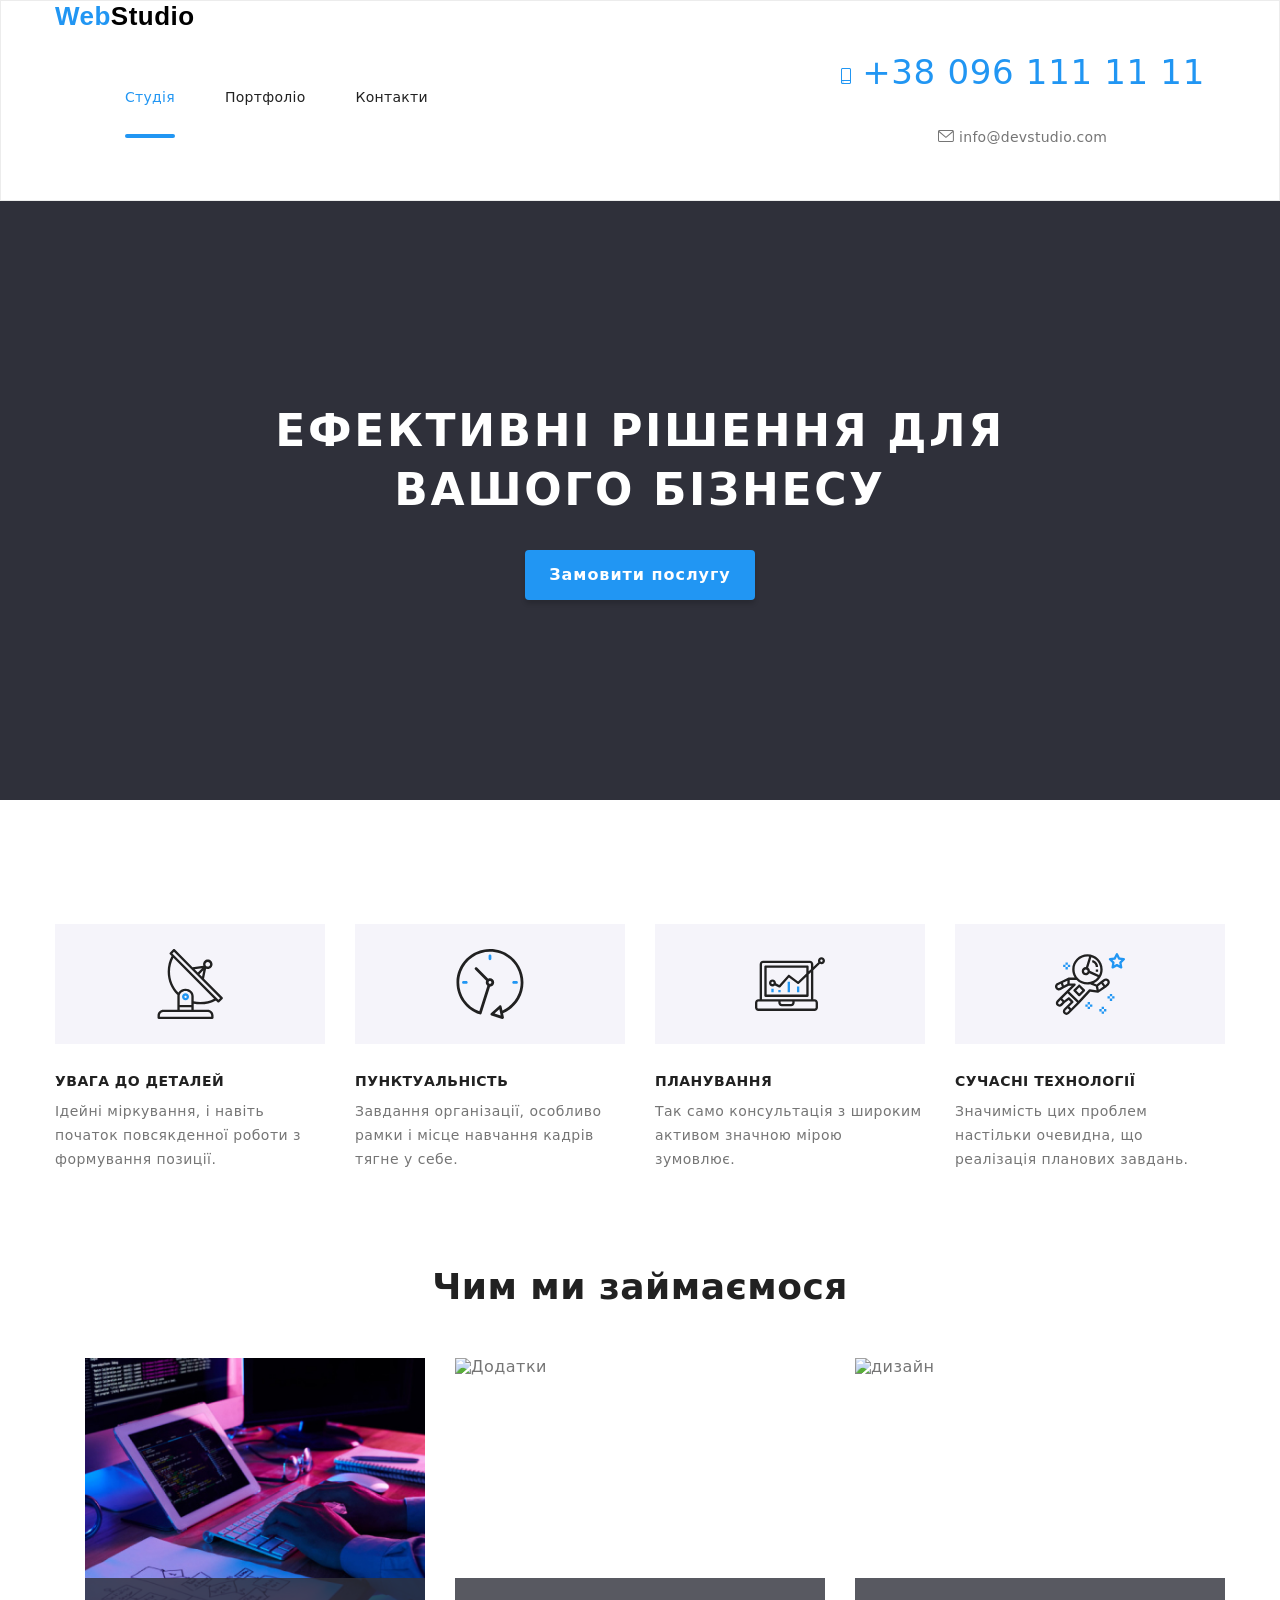
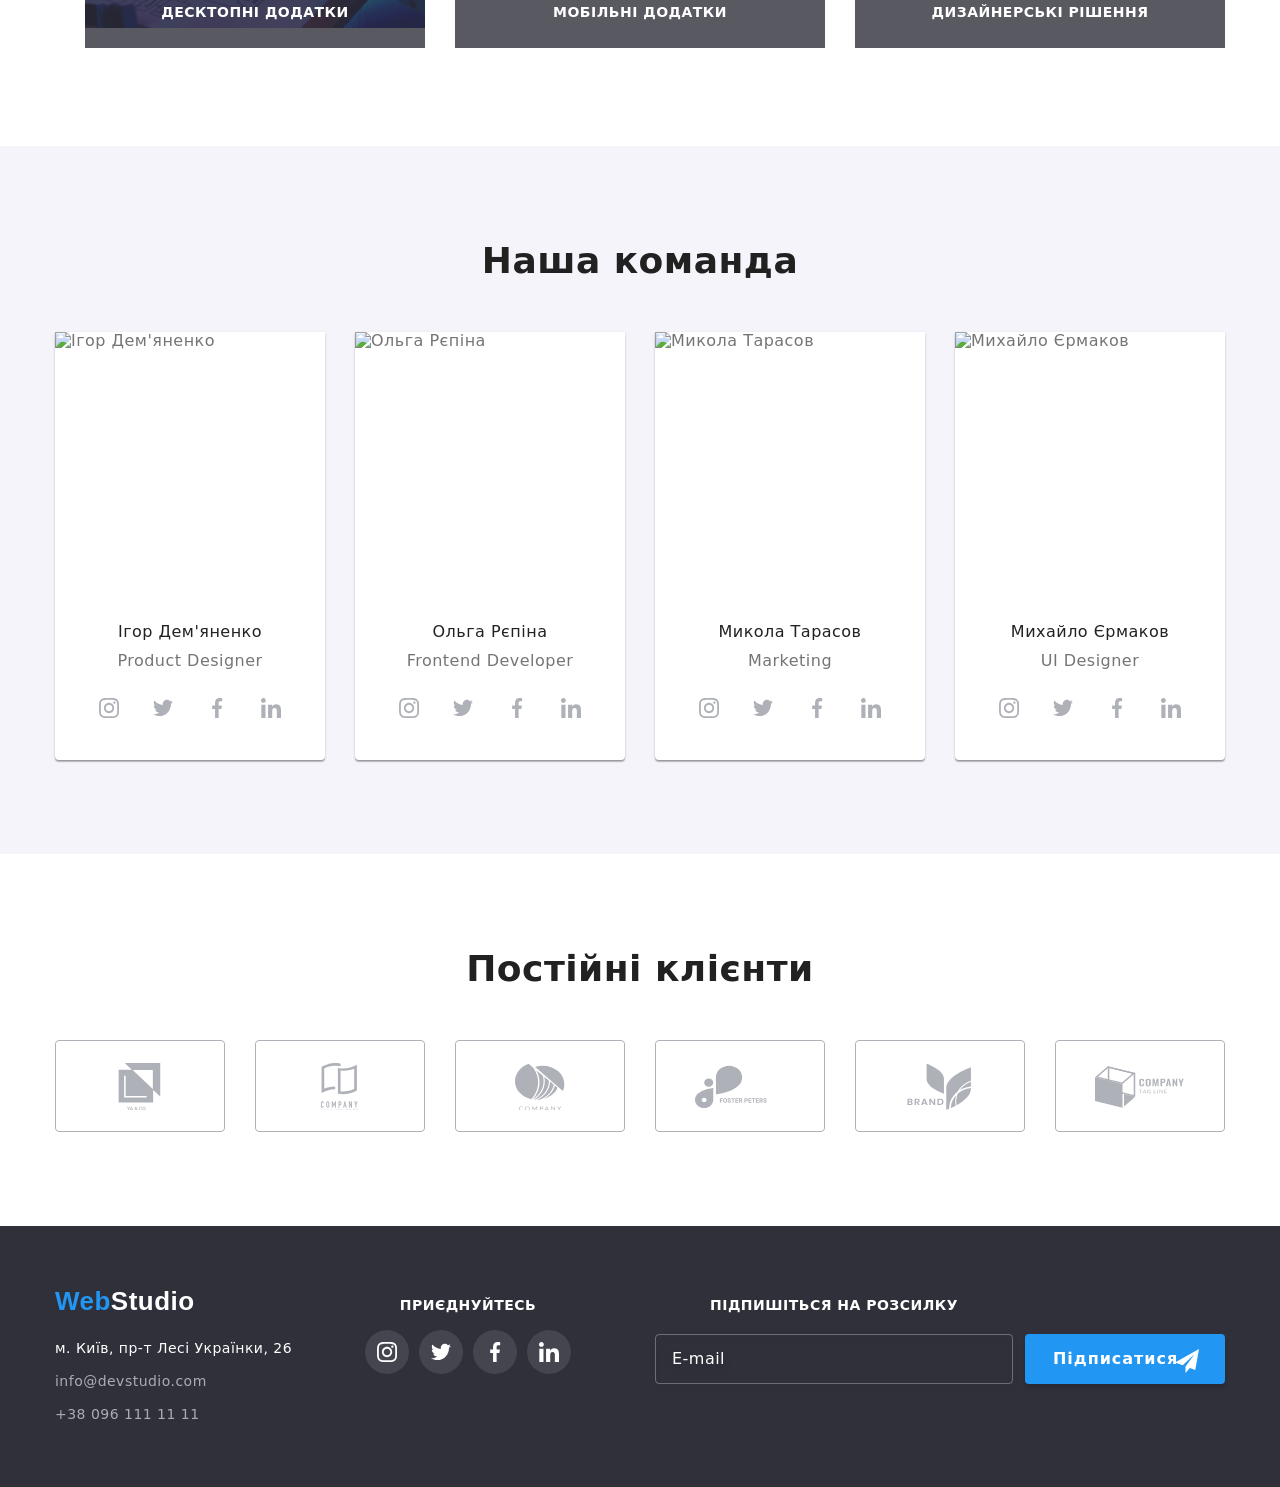
==== commit a1c68f8a: "menu" ====
--- a/index.html
+++ b/index.html
@@ -28,7 +28,7 @@
            
             aria-label="Перемикач мобільного меню">
               <use class="icon-menu" href="./img/symbol-defs.svg#icon-menu_40px"></use>
-              <use class="icon-cross" href="./img/symbol-defs.svg#icon-close_40px"></use>
+              <use class="icon-cross" href="./img/symbol-defs.svg#icon-close"></use>
              </svg>
           </button>
        
@@ -153,12 +153,16 @@
           <h2 class="title">Чим ми займаємося</h2>
           <ul class="specialty__list">
             <li class="item">
-              <img
-                src="./img/img_1.jpg"
+              <img 
+               srcset="
+          ./img/speciality/img_370.jpg 1x,
+          ./img/speciality/img_740.jpg 2x  "
+                src="./img/speciality/img_370.jpg"
                 alt="Веб-сайти"
                 width="370"
                 height="294"
                 class="img"
+                loading="lazy"
               />
               <div class="specialty__thumb">
                 <h3 class="specialty__actions">Десктопні додатки</h3>
--- a/css/main.min.css
+++ b/css/main.min.css
@@ -1 +1 @@
-body{background-color:#fff;color:#757575;font-family:"Roboto",sans-serif;letter-spacing:.03em}body body.no-scroll{overflow:hidden}ul{margin:0;padding:0;list-style:none}a{text-decoration:none}p,h1,h2,h3,h4,h5{margin:0;padding:0}img{display:block;max-width:100%;height:auto}.container{max-width:480px;padding-left:15px;padding-right:15px;margin-left:auto;margin-right:auto;width:100vw}@media screen and (min-width: 768px){.container{max-width:768px}}@media screen and (max-width: 1199.98px){.container{max-width:768px}}@media screen and (min-width: 1200px){.container{max-width:1200px}}.element{padding-top:60px;padding-bottom:60px}@media screen and (min-width: 1200px){.element{padding-top:94px;padding-bottom:94px}}.visually-hidden{position:absolute;white-space:nowrap;width:1px;height:1px;overflow:hidden;border:0;padding:0;clip:rect(0 0 0 0);-webkit-clip-path:inset(50%);clip-path:inset(50%);margin:-1px}.title{margin-top:0;margin-bottom:30px;padding-top:0;color:#212121;font-weight:700;font-size:28px;line-height:1.17;text-align:center}@media screen and (min-width: 1200px){.title{margin-bottom:50px;font-size:36px}}/*! modern-normalize v0.6.0 | MIT License | https://github.com/sindresorhus/modern-normalize */*,*::before,*::after{-webkit-box-sizing:border-box;box-sizing:border-box}:root{-moz-tab-size:4;-o-tab-size:4;tab-size:4}html{line-height:1.15;-webkit-text-size-adjust:100%}body{margin:0}body{font-family:system-ui,-apple-system,"Segoe UI",Roboto,Helvetica,Arial,sans-serif,"Apple Color Emoji","Segoe UI Emoji"}hr{height:0}abbr[title]{-webkit-text-decoration:underline dotted;text-decoration:underline dotted}b,strong{font-weight:bolder}code,kbd,samp,pre{font-family:SFMono-Regular,Consolas,"Liberation Mono",Menlo,monospace;font-size:1em}small{font-size:80%}sub,sup{font-size:75%;line-height:0;position:relative;vertical-align:baseline}sub{bottom:-0.25em}sup{top:-0.5em}button,input,optgroup,select,textarea{font-family:inherit;font-size:100%;line-height:1.15;margin:0}button,select{text-transform:none}button,[type=button],[type=reset],[type=submit]{-webkit-appearance:button}button::-moz-focus-inner,[type=button]::-moz-focus-inner,[type=reset]::-moz-focus-inner,[type=submit]::-moz-focus-inner{border-style:none;padding:0}button:-moz-focusring,[type=button]:-moz-focusring,[type=reset]:-moz-focusring,[type=submit]:-moz-focusring{outline:1px dotted ButtonText}fieldset{padding:.35em .75em .625em}legend{padding:0}progress{vertical-align:baseline}[type=number]::-webkit-inner-spin-button,[type=number]::-webkit-outer-spin-button{height:auto}[type=search]{-webkit-appearance:textfield;outline-offset:-2px}[type=search]::-webkit-search-decoration{-webkit-appearance:none}::-webkit-file-upload-button{-webkit-appearance:button;font:inherit}summary{display:list-item}.logo{color:#2196f3;font-family:"Raleway",sans-serif;font-style:normal;font-weight:700;font-size:24px;line-height:1.17;text-decoration:none;margin-top:16px;margin-bottom:16px}@media screen and (min-width: 1200px){.logo{font-size:26px;line-height:1.19}}.logo-header{color:#000}.logo-footer{color:#fff}.page-header{position:relative;border:1px solid #ececec}@media screen and (min-width: 768px){.page-header{display:-webkit-box;display:-ms-flexbox;display:flex;-webkit-box-align:center;-ms-flex-align:center;align-items:center}}@media screen and (max-width: 767.98px){.nav{position:relative;display:-webkit-box;display:-ms-flexbox;display:flex;-webkit-box-pack:justify;-ms-flex-pack:justify;justify-content:space-between;-webkit-box-align:center;-ms-flex-align:center;align-items:center;margin-bottom:auto}}@media screen and (min-width: 768px){.nav{-webkit-box-align:center;-ms-flex-align:center;align-items:center}}.site-nav{display:-webkit-box;display:-ms-flexbox;display:flex;-webkit-box-orient:vertical;-webkit-box-direction:normal;-ms-flex-direction:column;flex-direction:column;gap:32px}@media screen and (min-width: 768px){.site-nav{-webkit-box-align:center;-ms-flex-align:center;align-items:center;-webkit-box-orient:horizontal;-webkit-box-direction:normal;-ms-flex-direction:row;flex-direction:row;gap:0}}.site-nav__link{color:#212121;text-decoration:none;font-weight:500;font-size:40px;line-height:1.175;letter-spacing:.02em;-webkit-transition:color 250ms cubic-bezier(0.4, 0, 0.2, 1);transition:color 250ms cubic-bezier(0.4, 0, 0.2, 1)}@media screen and (min-width: 768px){.site-nav__link{font-size:14px;line-height:1.14}}.site-nav__link:hover,.site-nav__link:focus{color:#2196f3}.site-nav__link--carrent{color:#2196f3;text-decoration:none;font-weight:500;font-size:40px;line-height:1.175;letter-spacing:.02em;position:relative}@media screen and (min-width: 768px){.site-nav__link--carrent{font-size:14px;line-height:1.14}}@media screen and (min-width: 768px){.site-nav__link--carrent::after{position:absolute;bottom:-33.5px;right:0px;content:"";width:100%;height:4px;background-color:#2196f3;border-radius:2px}}@media screen and (min-width: 768px){.site-nav__item{display:block;padding-top:32px;padding-bottom:32px;margin-left:50px}}.auth-nav{display:-webkit-box;display:-ms-flexbox;display:flex;gap:32px;-webkit-box-orient:vertical;-webkit-box-direction:reverse;-ms-flex-direction:column-reverse;flex-direction:column-reverse;padding-bottom:32px}@media screen and (min-width: 768px){.auth-nav__item{margin-left:50px}}.contakt-link.tell{font-weight:500;font-size:34px;line-height:1.18;letter-spacing:.02em;color:#2196f3}.contakt-link{-webkit-box-align:center;-ms-flex-align:center;align-items:center;color:#757575;text-decoration:none;font-style:normal;font-weight:500;font-size:24px;line-height:1.17;letter-spacing:.02em;-webkit-transition:color 250ms cubic-bezier(0.4, 0, 0.2, 1);transition:color 250ms cubic-bezier(0.4, 0, 0.2, 1)}@media screen and (min-width: 768px){.contakt-link{font-size:14px;line-height:1.14;padding-top:32px;padding-bottom:32px}}.contakt-link:hover,.contakt-link:focus{color:#2196f3}.contakt-link__icon{fill:currentColor;-webkit-transition:fill 250ms cubic-bezier(0.4, 0, 0.2, 1);transition:fill 250ms cubic-bezier(0.4, 0, 0.2, 1)}@media screen and (max-width: 767.98px){.contakt-link__icon{display:none}}.contakt-link__icon:hover,.contakt-link__icon:focus{fill:#2196f3}.menu-toggle{display:-webkit-inline-box;display:-ms-inline-flexbox;display:inline-flex;margin:0;padding:0;border:none;background-color:rgba(0,0,0,0)}@media screen and (min-width: 768px){.menu-toggle{display:none}}.menu-toggle .icon-cross{display:none}.menu-toggle.is-open .icon-cross{display:block}.menu-toggle.is-open .icon-menu{display:none}.menu-toggle.is-open .logo{display:none}.menu-container{font-size:40px;line-height:1.175;letter-spacing:.02em}@media screen and (max-width: 767.98px){.menu-container{display:none;position:absolute;top:100%;left:0;width:100%;padding:48px 40px;height:796px;display:-webkit-box;display:-ms-flexbox;display:flex;-webkit-box-pack:justify;-ms-flex-pack:justify;justify-content:space-between;-webkit-box-orient:vertical;-webkit-box-direction:normal;-ms-flex-direction:column;flex-direction:column;background:#fff;-webkit-box-shadow:0px 4px 8px rgba(0,0,0,.04),0px 2px 4px rgba(0,0,0,.08),0px 1px 3px rgba(0,0,0,.16);box-shadow:0px 4px 8px rgba(0,0,0,.04),0px 2px 4px rgba(0,0,0,.08),0px 1px 3px rgba(0,0,0,.16)}.menu-container.is-open{display:block}}@media screen and (min-width: 768px){.menu-container{display:-webkit-box;display:-ms-flexbox;display:flex;-webkit-box-pack:justify;-ms-flex-pack:justify;justify-content:space-between;-webkit-box-flex:1;-ms-flex-positive:1;flex-grow:1;padding:20px;text-align:center;font-size:20px}}.mobile-socials{display:-webkit-box;display:-ms-flexbox;display:flex;-webkit-box-pack:justify;-ms-flex-pack:justify;justify-content:space-between;-webkit-box-align:center;-ms-flex-align:center;align-items:center}@media screen and (min-width: 768px){.mobile-socials{display:none}}.mobile-socials__link{font-style:normal;font-weight:500;font-size:18px;line-height:1.22;letter-spacing:.02em;color:#2196f3}.overlay{margin-left:auto;margin-right:auto;background-image:-webkit-gradient(linear, left top, right top, from(rgba(47, 48, 58, 0.4)), to(rgba(47, 48, 58, 0.4))),url("../img/new_photo.jpg");background-image:linear-gradient(to right, rgba(47, 48, 58, 0.4), rgba(47, 48, 58, 0.4)),url("../img/new_photo.jpg");background-repeat:no-repeat;background-position:center;background-size:cover}.hero{padding-top:200px;padding-bottom:200px;background-color:#2f303a;text-align:center}.hero__title{color:#fff;font-style:normal;font-weight:900;font-size:44px;line-height:1.36;letter-spacing:.06em;text-transform:uppercase}.hero__button{padding-top:10px;padding-right:24px;padding-bottom:10px;padding-left:24px;margin-top:30px;height:50px;-webkit-box-align:center;-ms-flex-align:center;align-items:center;text-align:center;color:#fff;background-color:#2196f3;cursor:pointer;font-family:inherit;font-weight:700;font-size:16px;line-height:1.88;letter-spacing:.06em;border-radius:4px;border:rgba(0,0,0,0);-webkit-box-shadow:0px 4px 4px rgba(0,0,0,.15);box-shadow:0px 4px 4px rgba(0,0,0,.15);-webkit-transition:background-color 250ms cubic-bezier(0.4, 0, 0.2, 1);transition:background-color 250ms cubic-bezier(0.4, 0, 0.2, 1)}.hero__button:hover,.hero__button:focus{background-color:#188ce8}.page-benefits__list{width:100%}@media screen and (min-width: 768px){.page-benefits__list{display:-webkit-box;display:-ms-flexbox;display:flex;-ms-flex-wrap:wrap;flex-wrap:wrap;gap:30px}}@media screen and (min-width: 1200px){.page-benefits__list{display:-webkit-box;display:-ms-flexbox;display:flex;-ms-flex-wrap:wrap;flex-wrap:wrap;gap:30px}}@media screen and (min-width: 768px){.features{-ms-flex-preferred-size:calc((100% - 60px)/2);flex-basis:calc((100% - 60px)/2)}}@media screen and (min-width: 1200px){.features{-ms-flex-preferred-size:calc((100% - 90px)/4);flex-basis:calc((100% - 90px)/4)}}.features__item{display:-webkit-box;display:-ms-flexbox;display:flex;margin-top:30px;margin-bottom:30px;-webkit-box-pack:center;-ms-flex-pack:center;justify-content:center;height:120px;-webkit-box-align:center;-ms-flex-align:center;align-items:center;background-color:#f5f4fa}@media screen and (min-width: 768px){.features__item{width:354px}}@media screen and (min-width: 1200px){.features__item{width:270px}}.features__title{margin-top:0;margin-bottom:10px;color:#212121;font-weight:700;font-size:14px;line-height:1.14;text-transform:uppercase}.features__text{margin:0;font-size:14px;line-height:1.71}.specialty{padding-bottom:94px}@media screen and (max-width: 1199.98px){.specialty{display:none}}.specialty__list{display:-webkit-box;display:-ms-flexbox;display:flex;-webkit-box-pack:end;-ms-flex-pack:end;justify-content:flex-end}.specialty__thumb{position:absolute;bottom:4px;left:0;width:100%;height:70px;background:rgba(47,48,58,.8)}.specialty__actions{font-weight:700;font-size:14px;line-height:1.14;padding-top:27px;display:-webkit-box;display:-ms-flexbox;display:flex;-webkit-box-align:center;-ms-flex-align:center;align-items:center;-webkit-box-pack:center;-ms-flex-pack:center;justify-content:center;text-transform:uppercase;color:#fff}.item{position:relative;margin-left:30px}.page-group{background-color:#f5f4fa}.page-group__list{-webkit-box-align:center;-ms-flex-align:center;align-items:center}@media screen and (min-width: 768px){.page-group__list{display:-webkit-box;display:-ms-flexbox;display:flex;-ms-flex-wrap:wrap;flex-wrap:wrap;gap:30px}}@media screen and (min-width: 1200px){.page-group__list{display:-webkit-box;display:-ms-flexbox;display:flex;-ms-flex-wrap:nowrap;flex-wrap:nowrap}}.team{-webkit-box-shadow:0px 1px 3px rgba(0,0,0,.12),0px 1px 1px rgba(0,0,0,.14),0px 2px 1px rgba(0,0,0,.2);box-shadow:0px 1px 3px rgba(0,0,0,.12),0px 1px 1px rgba(0,0,0,.14),0px 2px 1px rgba(0,0,0,.2);border-radius:0px 0px 4px 4px;background-color:#fff}.team__img{width:450px;height:460px}@media screen and (min-width: 768px){.team__img{width:354px;height:374px}}@media screen and (min-width: 1200px){.team__img{width:270px;height:260px}}.team__title{margin-top:0;margin-bottom:10px;color:#212121;padding-top:30px;font-weight:500;font-size:16px;line-height:1.19;text-align:center}.team__text{margin-top:0;margin-bottom:0;font-weight:400;font-size:16px;line-height:1.19;text-align:center}.actions{display:-webkit-box;display:-ms-flexbox;display:flex;padding-bottom:30px;margin-top:16px;gap:10px;list-style:none;-webkit-box-orient:horizontal;-webkit-box-direction:normal;-ms-flex-direction:row;flex-direction:row;-webkit-box-align:center;-ms-flex-align:center;align-items:center;-webkit-box-pack:center;-ms-flex-pack:center;justify-content:center}.actions__link{display:-webkit-box;display:-ms-flexbox;display:flex;-webkit-box-pack:center;-ms-flex-pack:center;justify-content:center;-webkit-box-align:center;-ms-flex-align:center;align-items:center;cursor:pointer;list-style:none;border:none;width:44px;height:44px;border-radius:50%;color:#afb1b8;-webkit-transition:color 250ms cubic-bezier(0.4, 0, 0.2, 1),background-color 250ms cubic-bezier(0.4, 0, 0.2, 1);transition:color 250ms cubic-bezier(0.4, 0, 0.2, 1),background-color 250ms cubic-bezier(0.4, 0, 0.2, 1)}.actions__link:hover,.actions__link:focus{color:#fff;background-color:#2196f3}.actions__icon{fill:#afb1b8;width:20px;height:20px;-webkit-transition:fill 250ms cubic-bezier(0.4, 0, 0.2, 1),background-color 250ms cubic-bezier(0.4, 0, 0.2, 1);transition:fill 250ms cubic-bezier(0.4, 0, 0.2, 1),background-color 250ms cubic-bezier(0.4, 0, 0.2, 1)}.actions__link:hover .actions__icon,.actions__link:focus .actions__icon{fill:#fff;background-color:#2196f3}.customers__list{display:-webkit-box;display:-ms-flexbox;display:flex;-ms-flex-wrap:wrap;flex-wrap:wrap;gap:30px}@media screen and (min-width: 768px){.customers__list{display:-webkit-box;display:-ms-flexbox;display:flex;-ms-flex-wrap:wrap;flex-wrap:wrap;gap:30px}}@media screen and (min-width: 1200px){.customers__list{display:-webkit-box;display:-ms-flexbox;display:flex;-ms-flex-wrap:wrap;flex-wrap:wrap;gap:30px}}.clients{width:210px;height:92px;width:100%;display:-webkit-box;display:-ms-flexbox;display:flex}@media screen and (max-width: 767.98px){.clients{-ms-flex-preferred-size:calc((100% - 30px)/2);flex-basis:calc((100% - 30px)/2)}}@media screen and (min-width: 768px){.clients{-ms-flex-wrap:wrap;flex-wrap:wrap;gap:30px 30px;width:226px}}@media screen and (min-width: 1200px){.clients{display:-webkit-box;display:-ms-flexbox;display:flex;-ms-flex-wrap:nowrap;flex-wrap:nowrap;gap:30px;width:170px}}.clients__link{display:-webkit-box;display:-ms-flexbox;display:flex;-webkit-box-pack:center;-ms-flex-pack:center;justify-content:center;-webkit-box-align:center;-ms-flex-align:center;align-items:center;cursor:pointer;list-style:none;border:none;width:100%;height:100%;color:#afb1b8;border:1px solid #afb1b8;border-radius:4px;-webkit-transition:color 250ms cubic-bezier(0.4, 0, 0.2, 1),border 250ms cubic-bezier(0.4, 0, 0.2, 1);transition:color 250ms cubic-bezier(0.4, 0, 0.2, 1),border 250ms cubic-bezier(0.4, 0, 0.2, 1)}.clients__link:hover,.clients__link:focus{color:#2196f3;border:1px solid #2196f3}.clients__icon{fill:#afb1b8;width:53%;height:53%}.clients__link:hover .clients__icon,.clients__link:focus .clients__icon{fill:#2196f3}.footer{background-color:#2f303a;padding-top:60px;padding-bottom:60px}@media screen and (min-width: 480px){.cell{display:-webkit-box;display:-ms-flexbox;display:flex;-ms-flex-wrap:wrap;flex-wrap:wrap;-webkit-box-orient:vertical;-webkit-box-direction:normal;-ms-flex-direction:column;flex-direction:column;-webkit-box-align:center;-ms-flex-align:center;align-items:center;-webkit-box-pack:center;-ms-flex-pack:center;justify-content:center;gap:60px}}@media screen and (min-width: 768px){.cell{-webkit-box-orient:horizontal;-webkit-box-direction:normal;-ms-flex-direction:row;flex-direction:row;-webkit-box-align:baseline;-ms-flex-align:baseline;align-items:baseline;-ms-flex-wrap:wrap;flex-wrap:wrap;gap:60px 160px}}@media screen and (min-width: 1200px){.cell{-webkit-box-align:baseline;-ms-flex-align:baseline;align-items:baseline;gap:0;-webkit-box-pack:justify;-ms-flex-pack:justify;justify-content:space-between}}.cell__block{display:-webkit-box;display:-ms-flexbox;display:flex;-webkit-box-orient:vertical;-webkit-box-direction:normal;-ms-flex-direction:column;flex-direction:column;-webkit-box-align:center;-ms-flex-align:center;align-items:center}@media screen and (max-width: 1199.98px){.cell__block{display:-webkit-box;display:-ms-flexbox;display:flex;-webkit-box-align:baseline;-ms-flex-align:baseline;align-items:baseline;-ms-flex-wrap:nowrap;flex-wrap:nowrap;gap:0}}@media screen and (min-width: 1200px){.cell__block{display:block}}.footer__list{display:-webkit-box;display:-ms-flexbox;display:flex;-webkit-box-orient:vertical;-webkit-box-direction:normal;-ms-flex-direction:column;flex-direction:column;-webkit-box-align:center;-ms-flex-align:center;align-items:center;text-decoration:none;font-weight:400;font-size:14px;line-height:1.71;font-style:normal}@media screen and (min-width: 1200px){.footer__list{display:block}}.footer__adress{display:block;margin-top:28px;color:#fff}@media screen and (min-width: 1200px){.footer__adress{margin-top:20px}}.footer__link{display:block;padding-top:9px;color:rgba(255,255,255,.6);-webkit-transition:color 250ms cubic-bezier(0.4, 0, 0.2, 1);transition:color 250ms cubic-bezier(0.4, 0, 0.2, 1)}.footer__link:hover,.footer__link:focus{color:#2196f3}.join{display:-webkit-box;display:-ms-flexbox;display:flex;-webkit-box-orient:vertical;-webkit-box-direction:normal;-ms-flex-direction:column;flex-direction:column;-webkit-box-align:center;-ms-flex-align:center;align-items:center}@media screen and (min-width: 1200px){.join{margin-left:70px}}.join__title{display:block;font-weight:700;font-size:14px;line-height:1.14;text-transform:uppercase;color:#fff}.action{display:-webkit-box;display:-ms-flexbox;display:flex;margin-top:16px;gap:10px;list-style:none;-webkit-box-orient:horizontal;-webkit-box-direction:normal;-ms-flex-direction:row;flex-direction:row;-webkit-box-align:center;-ms-flex-align:center;align-items:center;-webkit-box-pack:center;-ms-flex-pack:center;justify-content:center}@media screen and (min-width: 1200px){.action{padding-bottom:30px}}.action__link{display:-webkit-box;display:-ms-flexbox;display:flex;-webkit-box-pack:center;-ms-flex-pack:center;justify-content:center;-webkit-box-align:center;-ms-flex-align:center;align-items:center;cursor:pointer;list-style:none;border:none;width:44px;height:44px;border-radius:50%;color:#fff;background-color:rgba(255,255,255,.1);-webkit-transition:color 250ms cubic-bezier(0.4, 0, 0.2, 1),background-color 250ms cubic-bezier(0.4, 0, 0.2, 1);transition:color 250ms cubic-bezier(0.4, 0, 0.2, 1),background-color 250ms cubic-bezier(0.4, 0, 0.2, 1)}.action__link:hover,.action__link:focus{color:#fff;background-color:#2196f3}.action__icon{fill:#fff}.action__icon:hover,.action__icon:focus{fill:#fff}.subscription{display:-webkit-box;display:-ms-flexbox;display:flex;-ms-flex-wrap:wrap;flex-wrap:wrap;-webkit-box-orient:vertical;-webkit-box-direction:normal;-ms-flex-direction:column;flex-direction:column;-webkit-box-pack:center;-ms-flex-pack:center;justify-content:center}@media screen and (min-width: 1200px){.subscription{display:block}}.subscription__form{display:block;text-align:center}@media screen and (min-width: 1200px){.subscription__form{display:-webkit-box;display:-ms-flexbox;display:flex;-webkit-box-pack:center;-ms-flex-pack:center;justify-content:center;-webkit-box-align:end;-ms-flex-align:end;align-items:flex-end;margin-left:81px}}.subscription__label{width:100%;font-weight:700;font-size:14px;line-height:1.14;text-transform:uppercase;padding-top:12px;color:#fff}@media screen and (min-width: 1200px){.subscription__label{width:358px}}.subscription__input{color:#fff;background-color:rgba(0,0,0,0);max-width:450px;height:50px;margin-top:20px;margin-bottom:20px;width:100%;padding-left:16px;border:1px solid rgba(255,255,255,.3);-webkit-filter:drop-shadow(0px 4px 4px rgba(0, 0, 0, 0.15));filter:drop-shadow(0px 4px 4px rgba(0, 0, 0, 0.15));border-radius:4px;-webkit-transition:border 250ms cubic-bezier(0.4, 0, 0.2, 1),-webkit-filter 250ms cubic-bezier(0.4, 0, 0.2, 1);transition:border 250ms cubic-bezier(0.4, 0, 0.2, 1),-webkit-filter 250ms cubic-bezier(0.4, 0, 0.2, 1);transition:border 250ms cubic-bezier(0.4, 0, 0.2, 1),filter 250ms cubic-bezier(0.4, 0, 0.2, 1);transition:border 250ms cubic-bezier(0.4, 0, 0.2, 1),filter 250ms cubic-bezier(0.4, 0, 0.2, 1),-webkit-filter 250ms cubic-bezier(0.4, 0, 0.2, 1)}@media screen and (min-width: 1200px){.subscription__input{width:358px}}.subscription__input::-webkit-input-placeholder{font-weight:400;font-size:16px;line-height:1.25;display:-webkit-box;display:flex;-webkit-box-align:center;align-items:center;letter-spacing:.03em;color:rgba(255,255,255,.6);color:#fff}.subscription__input::-moz-placeholder{font-weight:400;font-size:16px;line-height:1.25;display:flex;align-items:center;letter-spacing:.03em;color:rgba(255,255,255,.6);color:#fff}.subscription__input:-ms-input-placeholder{font-weight:400;font-size:16px;line-height:1.25;display:-ms-flexbox;display:flex;-ms-flex-align:center;align-items:center;letter-spacing:.03em;color:rgba(255,255,255,.6);color:#fff}.subscription__input::-ms-input-placeholder{font-weight:400;font-size:16px;line-height:1.25;display:-ms-flexbox;display:flex;-ms-flex-align:center;align-items:center;letter-spacing:.03em;color:rgba(255,255,255,.6);color:#fff}.subscription__input::placeholder{font-weight:400;font-size:16px;line-height:1.25;display:-webkit-box;display:-ms-flexbox;display:flex;-webkit-box-align:center;-ms-flex-align:center;align-items:center;letter-spacing:.03em;color:rgba(255,255,255,.6);color:#fff}.subscription__input:focus{outline:1px solid #2196f3;border:rgba(0,0,0,0)}.btn{width:200px;height:50px;padding-left:28px;padding-right:62px;color:#fff;background-color:#2196f3;cursor:pointer;font-family:inherit;font-weight:700;font-size:16px;line-height:1.88;letter-spacing:.06em;border-radius:4px;border:rgba(0,0,0,0);-webkit-box-shadow:0px 4px 4px rgba(0,0,0,.15);box-shadow:0px 4px 4px rgba(0,0,0,.15);-webkit-transition:background-color 250ms cubic-bezier(0.4, 0, 0.2, 1),-webkit-box-shadow 250ms cubic-bezier(0.4, 0, 0.2, 1);transition:background-color 250ms cubic-bezier(0.4, 0, 0.2, 1),-webkit-box-shadow 250ms cubic-bezier(0.4, 0, 0.2, 1);transition:background-color 250ms cubic-bezier(0.4, 0, 0.2, 1),box-shadow 250ms cubic-bezier(0.4, 0, 0.2, 1);transition:background-color 250ms cubic-bezier(0.4, 0, 0.2, 1),box-shadow 250ms cubic-bezier(0.4, 0, 0.2, 1),-webkit-box-shadow 250ms cubic-bezier(0.4, 0, 0.2, 1)}@media screen and (min-width: 1200px){.btn{display:inline-block}}.btn:hover,.btn:focus{background-color:#188ce8}.box{position:relative;display:inline-block;text-align:center;width:200px;height:50px}@media screen and (min-width: 1200px){.box{margin-bottom:20px;margin-left:12px}}.subscription__icon{pointer-events:none;position:absolute;left:150px;-webkit-transform:translateY(15px);transform:translateY(15px)}@media screen and (min-width: 1200px){.subscription__icon{left:150px;-webkit-transform:translateY(15px);transform:translateY(15px)}}.filter__list{display:-webkit-box;display:-ms-flexbox;display:flex;margin-top:0;margin-bottom:50px;-webkit-box-pack:center;-ms-flex-pack:center;justify-content:center}.filter__item{margin-left:8px}.filter__button{padding-top:6px;padding-right:22px;padding-bottom:6px;padding-left:22px;color:#212121;background-color:#f5f4fa;border:rgba(0,0,0,0);cursor:pointer;font-family:"Roboto",sans-serif;font-weight:500;font-size:16px;line-height:1.62;text-align:center;letter-spacing:.03em;border-radius:4px;-webkit-transition:color 250ms cubic-bezier(0.4, 0, 0.2, 1),background-color 250ms cubic-bezier(0.4, 0, 0.2, 1),-webkit-box-shadow 250ms cubic-bezier(0.4, 0, 0.2, 1);transition:color 250ms cubic-bezier(0.4, 0, 0.2, 1),background-color 250ms cubic-bezier(0.4, 0, 0.2, 1),-webkit-box-shadow 250ms cubic-bezier(0.4, 0, 0.2, 1);transition:color 250ms cubic-bezier(0.4, 0, 0.2, 1),box-shadow 250ms cubic-bezier(0.4, 0, 0.2, 1),background-color 250ms cubic-bezier(0.4, 0, 0.2, 1);transition:color 250ms cubic-bezier(0.4, 0, 0.2, 1),box-shadow 250ms cubic-bezier(0.4, 0, 0.2, 1),background-color 250ms cubic-bezier(0.4, 0, 0.2, 1),-webkit-box-shadow 250ms cubic-bezier(0.4, 0, 0.2, 1)}.filter__button:hover,.filter__button:focus{color:#fff;background-color:#2196f3;-webkit-box-shadow:0px 3px 1px rgba(0,0,0,.1),0px 1px 2px rgba(0,0,0,.08),0px 2px 2px rgba(0,0,0,.12);box-shadow:0px 3px 1px rgba(0,0,0,.1),0px 1px 2px rgba(0,0,0,.08),0px 2px 2px rgba(0,0,0,.12)}.progect{display:-webkit-box;display:-ms-flexbox;display:flex;-ms-flex-wrap:wrap;flex-wrap:wrap;gap:30px 30px;-webkit-box-pack:justify;-ms-flex-pack:justify;justify-content:space-between;-webkit-box-align:center;-ms-flex-align:center;align-items:center}.border{border-right:1px solid #eee;border-bottom:1px solid #eee;border-left:1px solid #eee}.progect__img{display:block;width:100%;height:auto}.progect__link{display:block;text-decoration:none;-webkit-transition:-webkit-box-shadow 250ms cubic-bezier(0.4, 0, 0.2, 1);transition:-webkit-box-shadow 250ms cubic-bezier(0.4, 0, 0.2, 1);transition:box-shadow 250ms cubic-bezier(0.4, 0, 0.2, 1);transition:box-shadow 250ms cubic-bezier(0.4, 0, 0.2, 1), -webkit-box-shadow 250ms cubic-bezier(0.4, 0, 0.2, 1)}.progect__link:hover{-webkit-box-shadow:0px 1px 1px rgba(0,0,0,.12),0px 4px 4px rgba(0,0,0,.06),1px 4px 6px rgba(0,0,0,.16);box-shadow:0px 1px 1px rgba(0,0,0,.12),0px 4px 4px rgba(0,0,0,.06),1px 4px 6px rgba(0,0,0,.16)}.progect__title{padding-bottom:0;padding-top:20px;padding-left:24px;padding-right:24px;color:#212121;font-family:"Roboto",sans-serif;font-weight:700;font-size:18px;line-height:2;letter-spacing:.06em}.progect__text{padding-top:4px;padding-bottom:20px;padding-left:24px;padding-right:24px;color:#757575;font-family:"Roboto",sans-serif;font-weight:400;font-size:16px;line-height:1.88;letter-spacing:.03em}.progect__thumb{position:relative;overflow:hidden}.text-thumb{position:absolute;top:0;left:0;padding-top:63px;padding-right:24px;padding-bottom:63px;padding-left:24px;width:100%;height:100%;background:rgba(33,150,243,.9);font-size:18px;line-height:1.56;color:#fff;-webkit-transform:translateY(100%);transform:translateY(100%);opacity:0;-webkit-transition:opacity 250ms cubic-bezier(0.4, 0, 0.2, 1),-webkit-transform 250ms cubic-bezier(0.4, 0, 0.2, 1);transition:opacity 250ms cubic-bezier(0.4, 0, 0.2, 1),-webkit-transform 250ms cubic-bezier(0.4, 0, 0.2, 1);transition:transform 250ms cubic-bezier(0.4, 0, 0.2, 1),opacity 250ms cubic-bezier(0.4, 0, 0.2, 1);transition:transform 250ms cubic-bezier(0.4, 0, 0.2, 1),opacity 250ms cubic-bezier(0.4, 0, 0.2, 1),-webkit-transform 250ms cubic-bezier(0.4, 0, 0.2, 1)}.progect__link:hover .text-thumb{-webkit-transform:translateY(0%);transform:translateY(0%);opacity:1}.backdrop{position:fixed;top:0;left:0;width:100%;height:100%;opacity:1;-webkit-box-shadow:0px 1px 3px rgba(0,0,0,.12),0px 1px 1px rgba(0,0,0,.14),0px 2px 1px rgba(0,0,0,.2);box-shadow:0px 1px 3px rgba(0,0,0,.12),0px 1px 1px rgba(0,0,0,.14),0px 2px 1px rgba(0,0,0,.2);border-radius:4px;-webkit-transition:opacity 250ms cubic-bezier(0.4, 0, 0.2, 1);transition:opacity 250ms cubic-bezier(0.4, 0, 0.2, 1);background:rgba(0,0,0,.2);padding:94px 15px;overflow-y:scroll}@media screen and (min-width: 1200px){.backdrop{padding:0}}.is-hidden{opacity:0;pointer-events:none}.modal{position:absolute;top:50%;left:50%;-webkit-transform:translate(-50%, -50%) scale(1);transform:translate(-50%, -50%) scale(1);width:450px;height:609px;border-radius:4px;opacity:1;background-color:#fff;-webkit-transition:opacity 250ms cubic-bezier(0.4, 0, 0.2, 1),-webkit-transform 250ms cubic-bezier(0.4, 0, 0.2, 1);transition:opacity 250ms cubic-bezier(0.4, 0, 0.2, 1),-webkit-transform 250ms cubic-bezier(0.4, 0, 0.2, 1);transition:transform 250ms cubic-bezier(0.4, 0, 0.2, 1),opacity 250ms cubic-bezier(0.4, 0, 0.2, 1);transition:transform 250ms cubic-bezier(0.4, 0, 0.2, 1),opacity 250ms cubic-bezier(0.4, 0, 0.2, 1),-webkit-transform 250ms cubic-bezier(0.4, 0, 0.2, 1)}@media screen and (min-width: 1200px){.modal{position:absolute;top:50%;left:50%;-webkit-transform:translate(-50%, -50%) scale(1);transform:translate(-50%, -50%) scale(1);min-width:528px;min-height:581px}}.modal__close{z-index:6;position:absolute;display:-webkit-box;display:-ms-flexbox;display:flex;-webkit-box-align:center;-ms-flex-align:center;align-items:center;-webkit-box-pack:center;-ms-flex-pack:center;justify-content:center;top:8px;right:8px;width:30px;height:30px;background:rgba(0,0,0,0);border-radius:50%;cursor:pointer;border:1px solid rgba(0,0,0,.1)}.modal__icon{fill:#000;width:11px;height:11px}.modal__icon:hover,.modal__icon:focus{fill:#2196f3;z-index:6}textarea{resize:none}.form{position:absolute;top:50%;left:50%;-webkit-transform:translate(-50%, -50%);transform:translate(-50%, -50%);min-width:450px;min-height:609px;margin-left:auto;margin-right:auto;padding:40px}@media screen and (min-width: 1200px){.form{min-width:528px;min-height:581px}}.form__title{font-weight:700;font-size:20px;line-height:1.15;text-align:center;color:#212121;margin-bottom:12px}.form__fild{position:relative;width:370px;display:-webkit-box;display:-ms-flexbox;display:flex;-webkit-box-orient:vertical;-webkit-box-direction:normal;-ms-flex-direction:column;flex-direction:column;letter-spacing:.01em;margin-bottom:10px}@media screen and (min-width: 1200px){.form__fild{width:448px}}.form__label{display:block;font-size:12px;line-height:1.67;height:14px;color:#757575}.form__input{border:1px solid rgba(33,33,33,.2);border-radius:4px;width:370px;height:40px;display:-webkit-box;display:-ms-flexbox;display:flex;-webkit-box-orient:vertical;-webkit-box-direction:normal;-ms-flex-direction:column;flex-direction:column;margin-top:4px;padding-left:42px}@media screen and (min-width: 1200px){.form__input{width:448px}}.form__input:focus{outline:1px solid #2196f3;border:rgba(0,0,0,0)}.form__icon{position:absolute;top:50%;left:12px;width:18px;height:18px;-webkit-transform:translateY(15%);transform:translateY(15%);fill:#212121;-webkit-transition:fill 250ms cubic-bezier(0.4, 0, 0.2, 1);transition:fill 250ms cubic-bezier(0.4, 0, 0.2, 1)}.form__label:focus-within+.form__icon{fill:#2196f3}.form__input:focus-within+.form__icon{fill:#2196f3}.comment{margin-bottom:20px}.form__comment{font-weight:400;font-size:12px;line-height:1.17;letter-spacing:.01em;padding:12px 16px;margin-top:4px;height:120px;border:1px solid rgba(33,33,33,.2);border-radius:4px;color:rgba(117,117,117,.5);-webkit-transition:border cubic-bezier(0.4, 0, 0.2, 1),outline 250ms cubic-bezier(0.4, 0, 0.2, 1),color 250ms cubic-bezier(0.4, 0, 0.2, 1);transition:border cubic-bezier(0.4, 0, 0.2, 1),outline 250ms cubic-bezier(0.4, 0, 0.2, 1),color 250ms cubic-bezier(0.4, 0, 0.2, 1)}.form__comment:focus{outline:1px solid #2196f3;border:rgba(0,0,0,0)}.form__comment::-webkit-input-placeholder{font-weight:400;font-size:12px;line-height:1.17;letter-spacing:.01em;color:rgba(117,117,117,.5)}.form__comment::-moz-placeholder{font-weight:400;font-size:12px;line-height:1.17;letter-spacing:.01em;color:rgba(117,117,117,.5)}.form__comment:-ms-input-placeholder{font-weight:400;font-size:12px;line-height:1.17;letter-spacing:.01em;color:rgba(117,117,117,.5)}.form__comment::-ms-input-placeholder{font-weight:400;font-size:12px;line-height:1.17;letter-spacing:.01em;color:rgba(117,117,117,.5)}.form__comment::placeholder{font-weight:400;font-size:12px;line-height:1.17;letter-spacing:.01em;color:rgba(117,117,117,.5)}.form__btn{width:200px;height:50px;display:-webkit-box;display:-ms-flexbox;display:flex;-webkit-box-align:center;-ms-flex-align:center;align-items:center;-webkit-box-pack:center;-ms-flex-pack:center;justify-content:center;margin:0 auto;margin-top:30px;color:#fff;background-color:#2196f3;cursor:pointer;font-family:inherit;font-weight:700;font-size:16px;line-height:1.88;letter-spacing:.06em;border-radius:4px;border:rgba(0,0,0,0);-webkit-box-shadow:0px 4px 4px rgba(0,0,0,.15);box-shadow:0px 4px 4px rgba(0,0,0,.15);-webkit-transition:background-color 250ms cubic-bezier(0.4, 0, 0.2, 1),-webkit-box-shadow 250ms cubic-bezier(0.4, 0, 0.2, 1);transition:background-color 250ms cubic-bezier(0.4, 0, 0.2, 1),-webkit-box-shadow 250ms cubic-bezier(0.4, 0, 0.2, 1);transition:background-color 250ms cubic-bezier(0.4, 0, 0.2, 1),box-shadow 250ms cubic-bezier(0.4, 0, 0.2, 1);transition:background-color 250ms cubic-bezier(0.4, 0, 0.2, 1),box-shadow 250ms cubic-bezier(0.4, 0, 0.2, 1),-webkit-box-shadow 250ms cubic-bezier(0.4, 0, 0.2, 1)}.form__btn:hover,.form__btn:focus{background-color:#188ce8}.form__label{display:-webkit-box;display:-ms-flexbox;display:flex}.check{display:-webkit-box;display:-ms-flexbox;display:flex;-webkit-box-align:center;-ms-flex-align:center;align-items:center;-webkit-box-pack:center;-ms-flex-pack:center;justify-content:center;font-size:12px;line-height:1.71;letter-spacing:.03em}@media screen and (min-width: 1200px){.check{font-size:14px;line-height:1.71}}.check__box{display:-webkit-box;display:-ms-flexbox;display:flex;-webkit-box-align:center;-ms-flex-align:center;align-items:center;-webkit-box-pack:center;-ms-flex-pack:center;justify-content:center;position:absolute;width:1px;height:1px;margin:-1px;border:0;padding:0;margin:0 auto;white-space:nowrap;-webkit-clip-path:inset(100%);clip-path:inset(100%);clip:rect(0 0 0 0);overflow:hidden}.check__wrapper{position:relative;display:block;width:16px;height:15px;margin-right:7px;border:2px solid #212121;border-radius:2px}.check__icon{position:absolute;top:50%;left:50%;-webkit-transform:translate(-50%, -50%);transform:translate(-50%, -50%);display:-webkit-box;display:-ms-flexbox;display:flex;-webkit-box-align:center;-ms-flex-align:center;align-items:center;-webkit-box-pack:center;-ms-flex-pack:center;justify-content:center;fill:none;background-color:rgba(0,0,0,0);-webkit-transition:background-color 250ms cubic-bezier(0.4, 0, 0.2, 1),fill 250ms cubic-bezier(0.4, 0, 0.2, 1),-webkit-transform 250ms cubic-bezier(0.4, 0, 0.2, 1);transition:background-color 250ms cubic-bezier(0.4, 0, 0.2, 1),fill 250ms cubic-bezier(0.4, 0, 0.2, 1),-webkit-transform 250ms cubic-bezier(0.4, 0, 0.2, 1);transition:background-color 250ms cubic-bezier(0.4, 0, 0.2, 1),transform 250ms cubic-bezier(0.4, 0, 0.2, 1),fill 250ms cubic-bezier(0.4, 0, 0.2, 1);transition:background-color 250ms cubic-bezier(0.4, 0, 0.2, 1),transform 250ms cubic-bezier(0.4, 0, 0.2, 1),fill 250ms cubic-bezier(0.4, 0, 0.2, 1),-webkit-transform 250ms cubic-bezier(0.4, 0, 0.2, 1)}.check__box:checked+.check__wrapper{background-color:#2196f3;fill:rgba(0,0,0,0);border:rgba(0,0,0,0)}.check__box:checked+.check__wrapper .check__icon{background-position:center;fill:#fff}.form__link{text-decoration:underline;padding-left:2px;color:#2196f3}/*# sourceMappingURL=main.min.css.map */+body{background-color:#fff;color:#757575;font-family:"Roboto",sans-serif;letter-spacing:.03em}body body.no-scroll{overflow:hidden}ul{margin:0;padding:0;list-style:none}a{text-decoration:none}p,h1,h2,h3,h4,h5{margin:0;padding:0}img{display:block;max-width:100%;height:auto}.container{max-width:480px;padding-left:15px;padding-right:15px;margin-left:auto;margin-right:auto;width:100vw}@media screen and (min-width: 768px){.container{max-width:768px}}@media screen and (max-width: 1199.98px){.container{max-width:768px}}@media screen and (min-width: 1200px){.container{max-width:1200px}}.element{padding-top:60px;padding-bottom:60px}@media screen and (min-width: 1200px){.element{padding-top:94px;padding-bottom:94px}}.visually-hidden{position:absolute;white-space:nowrap;width:1px;height:1px;overflow:hidden;border:0;padding:0;clip:rect(0 0 0 0);-webkit-clip-path:inset(50%);clip-path:inset(50%);margin:-1px}.title{margin-top:0;margin-bottom:30px;padding-top:0;color:#212121;font-weight:700;font-size:28px;line-height:1.17;text-align:center}@media screen and (min-width: 1200px){.title{margin-bottom:50px;font-size:36px}}/*! modern-normalize v0.6.0 | MIT License | https://github.com/sindresorhus/modern-normalize */*,*::before,*::after{-webkit-box-sizing:border-box;box-sizing:border-box}:root{-moz-tab-size:4;-o-tab-size:4;tab-size:4}html{line-height:1.15;-webkit-text-size-adjust:100%}body{margin:0}body{font-family:system-ui,-apple-system,"Segoe UI",Roboto,Helvetica,Arial,sans-serif,"Apple Color Emoji","Segoe UI Emoji"}hr{height:0}abbr[title]{-webkit-text-decoration:underline dotted;text-decoration:underline dotted}b,strong{font-weight:bolder}code,kbd,samp,pre{font-family:SFMono-Regular,Consolas,"Liberation Mono",Menlo,monospace;font-size:1em}small{font-size:80%}sub,sup{font-size:75%;line-height:0;position:relative;vertical-align:baseline}sub{bottom:-0.25em}sup{top:-0.5em}button,input,optgroup,select,textarea{font-family:inherit;font-size:100%;line-height:1.15;margin:0}button,select{text-transform:none}button,[type=button],[type=reset],[type=submit]{-webkit-appearance:button}button::-moz-focus-inner,[type=button]::-moz-focus-inner,[type=reset]::-moz-focus-inner,[type=submit]::-moz-focus-inner{border-style:none;padding:0}button:-moz-focusring,[type=button]:-moz-focusring,[type=reset]:-moz-focusring,[type=submit]:-moz-focusring{outline:1px dotted ButtonText}fieldset{padding:.35em .75em .625em}legend{padding:0}progress{vertical-align:baseline}[type=number]::-webkit-inner-spin-button,[type=number]::-webkit-outer-spin-button{height:auto}[type=search]{-webkit-appearance:textfield;outline-offset:-2px}[type=search]::-webkit-search-decoration{-webkit-appearance:none}::-webkit-file-upload-button{-webkit-appearance:button;font:inherit}summary{display:list-item}.logo{color:#2196f3;font-family:"Raleway",sans-serif;font-style:normal;font-weight:700;font-size:24px;line-height:1.17;text-decoration:none;margin-top:16px;margin-bottom:16px}@media screen and (min-width: 1200px){.logo{font-size:26px;line-height:1.19}}.logo-header{color:#000}.logo-footer{color:#fff}.page-header{position:relative;border:1px solid #ececec}@media screen and (min-width: 768px){.page-header{display:-webkit-box;display:-ms-flexbox;display:flex;-webkit-box-align:center;-ms-flex-align:center;align-items:center}}@media screen and (max-width: 767.98px){.nav{position:relative;display:-webkit-box;display:-ms-flexbox;display:flex;-webkit-box-pack:justify;-ms-flex-pack:justify;justify-content:space-between;-webkit-box-align:center;-ms-flex-align:center;align-items:center;margin-bottom:auto}}@media screen and (min-width: 768px){.nav{-webkit-box-align:center;-ms-flex-align:center;align-items:center}}.site-nav{display:-webkit-box;display:-ms-flexbox;display:flex;-webkit-box-orient:vertical;-webkit-box-direction:normal;-ms-flex-direction:column;flex-direction:column;gap:32px}@media screen and (min-width: 768px){.site-nav{-webkit-box-align:center;-ms-flex-align:center;align-items:center;-webkit-box-orient:horizontal;-webkit-box-direction:normal;-ms-flex-direction:row;flex-direction:row;gap:0}}.site-nav__link{color:#212121;text-decoration:none;font-weight:500;font-size:40px;line-height:1.175;letter-spacing:.02em;-webkit-transition:color 250ms cubic-bezier(0.4, 0, 0.2, 1);transition:color 250ms cubic-bezier(0.4, 0, 0.2, 1)}@media screen and (min-width: 768px){.site-nav__link{font-size:14px;line-height:1.14}}.site-nav__link:hover,.site-nav__link:focus{color:#2196f3}.site-nav__link--carrent{color:#2196f3;text-decoration:none;font-weight:500;font-size:40px;line-height:1.175;letter-spacing:.02em;position:relative}@media screen and (min-width: 768px){.site-nav__link--carrent{font-size:14px;line-height:1.14}}@media screen and (min-width: 768px){.site-nav__link--carrent::after{position:absolute;bottom:-33.5px;right:0px;content:"";width:100%;height:4px;background-color:#2196f3;border-radius:2px}}@media screen and (min-width: 768px){.site-nav__item{display:block;padding-top:32px;padding-bottom:32px;margin-left:50px}}.auth-nav{display:-webkit-box;display:-ms-flexbox;display:flex;gap:32px;-webkit-box-orient:vertical;-webkit-box-direction:reverse;-ms-flex-direction:column-reverse;flex-direction:column-reverse;padding-bottom:32px}@media screen and (min-width: 768px){.auth-nav__item{margin-left:50px}}.contakt-link.tell{font-weight:500;font-size:34px;line-height:1.18;letter-spacing:.02em;color:#2196f3}.contakt-link{-webkit-box-align:center;-ms-flex-align:center;align-items:center;color:#757575;text-decoration:none;font-style:normal;font-weight:500;font-size:24px;line-height:1.17;letter-spacing:.02em;-webkit-transition:color 250ms cubic-bezier(0.4, 0, 0.2, 1);transition:color 250ms cubic-bezier(0.4, 0, 0.2, 1)}@media screen and (min-width: 768px){.contakt-link{font-size:14px;line-height:1.14;padding-top:32px;padding-bottom:32px}}.contakt-link:hover,.contakt-link:focus{color:#2196f3}.contakt-link__icon{fill:currentColor;-webkit-transition:fill 250ms cubic-bezier(0.4, 0, 0.2, 1);transition:fill 250ms cubic-bezier(0.4, 0, 0.2, 1)}@media screen and (max-width: 767.98px){.contakt-link__icon{display:none}}.contakt-link__icon:hover,.contakt-link__icon:focus{fill:#2196f3}.menu-toggle{display:-webkit-inline-box;display:-ms-inline-flexbox;display:inline-flex;margin:0;padding:0;border:none;background-color:rgba(0,0,0,0)}@media screen and (min-width: 768px){.menu-toggle{display:none}}.icon-cross{z-index:999;fill:#212121}.menu-toggle .icon-cross{display:none}.menu-toggle.is-open .icon-cross{display:block}.menu-toggle.is-open .icon-menu{display:none}.menu-container{font-size:40px;line-height:1.175;letter-spacing:.02em}@media screen and (max-width: 767.98px){.menu-container{display:none;position:absolute;top:0;left:0;width:100vw;height:100vh;padding:48px 40px;height:796px;display:-webkit-box;display:-ms-flexbox;display:flex;-webkit-box-pack:justify;-ms-flex-pack:justify;justify-content:space-between;-webkit-box-orient:vertical;-webkit-box-direction:normal;-ms-flex-direction:column;flex-direction:column;background:#fff;-webkit-box-shadow:0px 4px 8px rgba(0,0,0,.04),0px 2px 4px rgba(0,0,0,.08),0px 1px 3px rgba(0,0,0,.16);box-shadow:0px 4px 8px rgba(0,0,0,.04),0px 2px 4px rgba(0,0,0,.08),0px 1px 3px rgba(0,0,0,.16)}.menu-container.is-open{display:block}}@media screen and (min-width: 768px){.menu-container{display:-webkit-box;display:-ms-flexbox;display:flex;-webkit-box-pack:justify;-ms-flex-pack:justify;justify-content:space-between;-webkit-box-flex:1;-ms-flex-positive:1;flex-grow:1;padding:20px;text-align:center;font-size:20px}}.mobile-socials{display:-webkit-box;display:-ms-flexbox;display:flex;-webkit-box-pack:justify;-ms-flex-pack:justify;justify-content:space-between;-webkit-box-align:center;-ms-flex-align:center;align-items:center}@media screen and (min-width: 768px){.mobile-socials{display:none}}.mobile-socials__link{font-style:normal;font-weight:500;font-size:18px;line-height:1.22;letter-spacing:.02em;color:#2196f3}.overlay{margin-left:auto;margin-right:auto;background-repeat:no-repeat;background-position:center;background-size:cover;background-image:-webkit-gradient(linear, left top, right top, from(rgba(47, 48, 58, 0.4)), to(rgba(47, 48, 58, 0.4))),url("../img/hero/Header_sm/img-480.jpg");background-image:linear-gradient(to right, rgba(47, 48, 58, 0.4), rgba(47, 48, 58, 0.4)),url("../img/hero/Header_sm/img-480.jpg")}@media(min-device-pixel-ratio: 2),(-webkit-min-device-pixel-ratio: 2),(min-resolution: 192dpi),(min-resolution: 2dppx){.overlay{background-image:-webkit-gradient(linear, left top, right top, from(rgba(47, 48, 58, 0.4)), to(rgba(47, 48, 58, 0.4))),url("../img/hero/Header_sm/img-760.jpg");background-image:linear-gradient(to right, rgba(47, 48, 58, 0.4), rgba(47, 48, 58, 0.4)),url("../img/hero/Header_sm/img-760.jpg")}}@media screen and (min-width: 481px){.overlay{background-image:-webkit-gradient(linear, left top, right top, from(rgba(47, 48, 58, 0.4)), to(rgba(47, 48, 58, 0.4))),url(../../img/hero/Header/img_768.jpg);background-image:linear-gradient(to right, rgba(47, 48, 58, 0.4), rgba(47, 48, 58, 0.4)),url(../../img/hero/Header/img_768.jpg)}}@media screen and (min-width: 481px)and (min-device-pixel-ratio: 2),screen and (min-width: 481px)and (-webkit-min-device-pixel-ratio: 2),screen and (min-width: 481px)and (min-resolution: 192dpi),screen and (min-width: 481px)and (min-resolution: 2dppx){.overlay{background-image:-webkit-gradient(linear, left top, right top, from(rgba(47, 48, 58, 0.4)), to(rgba(47, 48, 58, 0.4))),url(../images/price/bg-img_md-@2x.jpg);background-image:linear-gradient(to right, rgba(47, 48, 58, 0.4), rgba(47, 48, 58, 0.4)),url(../images/price/bg-img_md-@2x.jpg)}}@media screen and (min-width: 769px){.overlay{background-image:-webkit-gradient(linear, left top, right top, from(rgba(47, 48, 58, 0.4)), to(rgba(47, 48, 58, 0.4))),url(../images/price/bg-img_lg-@1x.jpg);background-image:linear-gradient(to right, rgba(47, 48, 58, 0.4), rgba(47, 48, 58, 0.4)),url(../images/price/bg-img_lg-@1x.jpg)}}@media screen and (min-width: 769px)and (min-device-pixel-ratio: 2),screen and (min-width: 769px)and (-webkit-min-device-pixel-ratio: 2),screen and (min-width: 769px)and (min-resolution: 192dpi),screen and (min-width: 769px)and (min-resolution: 2dppx){.overlay{background-image:-webkit-gradient(linear, left top, right top, from(rgba(47, 48, 58, 0.4)), to(rgba(47, 48, 58, 0.4))),url(../images/price/bg-img_lg-@2x.jpg);background-image:linear-gradient(to right, rgba(47, 48, 58, 0.4), rgba(47, 48, 58, 0.4)),url(../images/price/bg-img_lg-@2x.jpg)}}.hero{padding-top:200px;padding-bottom:200px;background-color:#2f303a;text-align:center}.hero__title{color:#fff;font-style:normal;font-weight:900;font-size:44px;line-height:1.36;letter-spacing:.06em;text-transform:uppercase}.hero__button{padding-top:10px;padding-right:24px;padding-bottom:10px;padding-left:24px;margin-top:30px;height:50px;-webkit-box-align:center;-ms-flex-align:center;align-items:center;text-align:center;color:#fff;background-color:#2196f3;cursor:pointer;font-family:inherit;font-weight:700;font-size:16px;line-height:1.88;letter-spacing:.06em;border-radius:4px;border:rgba(0,0,0,0);-webkit-box-shadow:0px 4px 4px rgba(0,0,0,.15);box-shadow:0px 4px 4px rgba(0,0,0,.15);-webkit-transition:background-color 250ms cubic-bezier(0.4, 0, 0.2, 1);transition:background-color 250ms cubic-bezier(0.4, 0, 0.2, 1)}.hero__button:hover,.hero__button:focus{background-color:#188ce8}.page-benefits__list{width:100%}@media screen and (min-width: 768px){.page-benefits__list{display:-webkit-box;display:-ms-flexbox;display:flex;-ms-flex-wrap:wrap;flex-wrap:wrap;gap:30px}}@media screen and (min-width: 1200px){.page-benefits__list{display:-webkit-box;display:-ms-flexbox;display:flex;-ms-flex-wrap:wrap;flex-wrap:wrap;gap:30px}}@media screen and (min-width: 768px){.features{-ms-flex-preferred-size:calc((100% - 60px)/2);flex-basis:calc((100% - 60px)/2)}}@media screen and (min-width: 1200px){.features{-ms-flex-preferred-size:calc((100% - 90px)/4);flex-basis:calc((100% - 90px)/4)}}.features__item{display:-webkit-box;display:-ms-flexbox;display:flex;margin-top:30px;margin-bottom:30px;-webkit-box-pack:center;-ms-flex-pack:center;justify-content:center;height:120px;-webkit-box-align:center;-ms-flex-align:center;align-items:center;background-color:#f5f4fa}@media screen and (min-width: 768px){.features__item{width:354px}}@media screen and (min-width: 1200px){.features__item{width:270px}}.features__title{margin-top:0;margin-bottom:10px;color:#212121;font-weight:700;font-size:14px;line-height:1.14;text-transform:uppercase}.features__text{margin:0;font-size:14px;line-height:1.71}.specialty{padding-bottom:94px}@media screen and (max-width: 1199.98px){.specialty{display:none}}.specialty__list{display:-webkit-box;display:-ms-flexbox;display:flex;-webkit-box-pack:end;-ms-flex-pack:end;justify-content:flex-end}.specialty__thumb{position:absolute;bottom:4px;left:0;width:100%;height:70px;background:rgba(47,48,58,.8)}.specialty__actions{font-weight:700;font-size:14px;line-height:1.14;padding-top:27px;display:-webkit-box;display:-ms-flexbox;display:flex;-webkit-box-align:center;-ms-flex-align:center;align-items:center;-webkit-box-pack:center;-ms-flex-pack:center;justify-content:center;text-transform:uppercase;color:#fff}.item{position:relative;margin-left:30px}.page-group{background-color:#f5f4fa}.page-group__list{-webkit-box-align:center;-ms-flex-align:center;align-items:center}@media screen and (min-width: 768px){.page-group__list{display:-webkit-box;display:-ms-flexbox;display:flex;-ms-flex-wrap:wrap;flex-wrap:wrap;gap:30px}}@media screen and (min-width: 1200px){.page-group__list{display:-webkit-box;display:-ms-flexbox;display:flex;-ms-flex-wrap:nowrap;flex-wrap:nowrap}}.team{-webkit-box-shadow:0px 1px 3px rgba(0,0,0,.12),0px 1px 1px rgba(0,0,0,.14),0px 2px 1px rgba(0,0,0,.2);box-shadow:0px 1px 3px rgba(0,0,0,.12),0px 1px 1px rgba(0,0,0,.14),0px 2px 1px rgba(0,0,0,.2);border-radius:0px 0px 4px 4px;background-color:#fff}.team__img{width:450px;height:460px}@media screen and (min-width: 768px){.team__img{width:354px;height:374px}}@media screen and (min-width: 1200px){.team__img{width:270px;height:260px}}.team__title{margin-top:0;margin-bottom:10px;color:#212121;padding-top:30px;font-weight:500;font-size:16px;line-height:1.19;text-align:center}.team__text{margin-top:0;margin-bottom:0;font-weight:400;font-size:16px;line-height:1.19;text-align:center}.actions{display:-webkit-box;display:-ms-flexbox;display:flex;padding-bottom:30px;margin-top:16px;gap:10px;list-style:none;-webkit-box-orient:horizontal;-webkit-box-direction:normal;-ms-flex-direction:row;flex-direction:row;-webkit-box-align:center;-ms-flex-align:center;align-items:center;-webkit-box-pack:center;-ms-flex-pack:center;justify-content:center}.actions__link{display:-webkit-box;display:-ms-flexbox;display:flex;-webkit-box-pack:center;-ms-flex-pack:center;justify-content:center;-webkit-box-align:center;-ms-flex-align:center;align-items:center;cursor:pointer;list-style:none;border:none;width:44px;height:44px;border-radius:50%;color:#afb1b8;-webkit-transition:color 250ms cubic-bezier(0.4, 0, 0.2, 1),background-color 250ms cubic-bezier(0.4, 0, 0.2, 1);transition:color 250ms cubic-bezier(0.4, 0, 0.2, 1),background-color 250ms cubic-bezier(0.4, 0, 0.2, 1)}.actions__link:hover,.actions__link:focus{color:#fff;background-color:#2196f3}.actions__icon{fill:#afb1b8;width:20px;height:20px;-webkit-transition:fill 250ms cubic-bezier(0.4, 0, 0.2, 1),background-color 250ms cubic-bezier(0.4, 0, 0.2, 1);transition:fill 250ms cubic-bezier(0.4, 0, 0.2, 1),background-color 250ms cubic-bezier(0.4, 0, 0.2, 1)}.actions__link:hover .actions__icon,.actions__link:focus .actions__icon{fill:#fff;background-color:#2196f3}.customers__list{display:-webkit-box;display:-ms-flexbox;display:flex;-ms-flex-wrap:wrap;flex-wrap:wrap;gap:30px}@media screen and (min-width: 768px){.customers__list{display:-webkit-box;display:-ms-flexbox;display:flex;-ms-flex-wrap:wrap;flex-wrap:wrap;gap:30px}}@media screen and (min-width: 1200px){.customers__list{display:-webkit-box;display:-ms-flexbox;display:flex;-ms-flex-wrap:wrap;flex-wrap:wrap;gap:30px}}.clients{width:210px;height:92px;width:100%;display:-webkit-box;display:-ms-flexbox;display:flex}@media screen and (max-width: 767.98px){.clients{-ms-flex-preferred-size:calc((100% - 30px)/2);flex-basis:calc((100% - 30px)/2)}}@media screen and (min-width: 768px){.clients{-ms-flex-wrap:wrap;flex-wrap:wrap;gap:30px 30px;width:226px}}@media screen and (min-width: 1200px){.clients{display:-webkit-box;display:-ms-flexbox;display:flex;-ms-flex-wrap:nowrap;flex-wrap:nowrap;gap:30px;width:170px}}.clients__link{display:-webkit-box;display:-ms-flexbox;display:flex;-webkit-box-pack:center;-ms-flex-pack:center;justify-content:center;-webkit-box-align:center;-ms-flex-align:center;align-items:center;cursor:pointer;list-style:none;border:none;width:100%;height:100%;color:#afb1b8;border:1px solid #afb1b8;border-radius:4px;-webkit-transition:color 250ms cubic-bezier(0.4, 0, 0.2, 1),border 250ms cubic-bezier(0.4, 0, 0.2, 1);transition:color 250ms cubic-bezier(0.4, 0, 0.2, 1),border 250ms cubic-bezier(0.4, 0, 0.2, 1)}.clients__link:hover,.clients__link:focus{color:#2196f3;border:1px solid #2196f3}.clients__icon{fill:#afb1b8;width:53%;height:53%}.clients__link:hover .clients__icon,.clients__link:focus .clients__icon{fill:#2196f3}.footer{background-color:#2f303a;padding-top:60px;padding-bottom:60px}@media screen and (min-width: 480px){.cell{display:-webkit-box;display:-ms-flexbox;display:flex;-ms-flex-wrap:wrap;flex-wrap:wrap;-webkit-box-orient:vertical;-webkit-box-direction:normal;-ms-flex-direction:column;flex-direction:column;-webkit-box-align:center;-ms-flex-align:center;align-items:center;-webkit-box-pack:center;-ms-flex-pack:center;justify-content:center;gap:60px}}@media screen and (min-width: 768px){.cell{-webkit-box-orient:horizontal;-webkit-box-direction:normal;-ms-flex-direction:row;flex-direction:row;-webkit-box-align:baseline;-ms-flex-align:baseline;align-items:baseline;-ms-flex-wrap:wrap;flex-wrap:wrap;gap:60px 160px}}@media screen and (min-width: 1200px){.cell{-webkit-box-align:baseline;-ms-flex-align:baseline;align-items:baseline;gap:0;-webkit-box-pack:justify;-ms-flex-pack:justify;justify-content:space-between}}.cell__block{display:-webkit-box;display:-ms-flexbox;display:flex;-webkit-box-orient:vertical;-webkit-box-direction:normal;-ms-flex-direction:column;flex-direction:column;-webkit-box-align:center;-ms-flex-align:center;align-items:center}@media screen and (max-width: 1199.98px){.cell__block{display:-webkit-box;display:-ms-flexbox;display:flex;-webkit-box-align:baseline;-ms-flex-align:baseline;align-items:baseline;-ms-flex-wrap:nowrap;flex-wrap:nowrap;gap:0}}@media screen and (min-width: 1200px){.cell__block{display:block}}.footer__list{display:-webkit-box;display:-ms-flexbox;display:flex;-webkit-box-orient:vertical;-webkit-box-direction:normal;-ms-flex-direction:column;flex-direction:column;-webkit-box-align:center;-ms-flex-align:center;align-items:center;text-decoration:none;font-weight:400;font-size:14px;line-height:1.71;font-style:normal}@media screen and (min-width: 1200px){.footer__list{display:block}}.footer__adress{display:block;margin-top:28px;color:#fff}@media screen and (min-width: 1200px){.footer__adress{margin-top:20px}}.footer__link{display:block;padding-top:9px;color:rgba(255,255,255,.6);-webkit-transition:color 250ms cubic-bezier(0.4, 0, 0.2, 1);transition:color 250ms cubic-bezier(0.4, 0, 0.2, 1)}.footer__link:hover,.footer__link:focus{color:#2196f3}.join{display:-webkit-box;display:-ms-flexbox;display:flex;-webkit-box-orient:vertical;-webkit-box-direction:normal;-ms-flex-direction:column;flex-direction:column;-webkit-box-align:center;-ms-flex-align:center;align-items:center}@media screen and (min-width: 1200px){.join{margin-left:70px}}.join__title{display:block;font-weight:700;font-size:14px;line-height:1.14;text-transform:uppercase;color:#fff}.action{display:-webkit-box;display:-ms-flexbox;display:flex;margin-top:16px;gap:10px;list-style:none;-webkit-box-orient:horizontal;-webkit-box-direction:normal;-ms-flex-direction:row;flex-direction:row;-webkit-box-align:center;-ms-flex-align:center;align-items:center;-webkit-box-pack:center;-ms-flex-pack:center;justify-content:center}@media screen and (min-width: 1200px){.action{padding-bottom:30px}}.action__link{display:-webkit-box;display:-ms-flexbox;display:flex;-webkit-box-pack:center;-ms-flex-pack:center;justify-content:center;-webkit-box-align:center;-ms-flex-align:center;align-items:center;cursor:pointer;list-style:none;border:none;width:44px;height:44px;border-radius:50%;color:#fff;background-color:rgba(255,255,255,.1);-webkit-transition:color 250ms cubic-bezier(0.4, 0, 0.2, 1),background-color 250ms cubic-bezier(0.4, 0, 0.2, 1);transition:color 250ms cubic-bezier(0.4, 0, 0.2, 1),background-color 250ms cubic-bezier(0.4, 0, 0.2, 1)}.action__link:hover,.action__link:focus{color:#fff;background-color:#2196f3}.action__icon{fill:#fff}.action__icon:hover,.action__icon:focus{fill:#fff}.subscription{display:-webkit-box;display:-ms-flexbox;display:flex;-ms-flex-wrap:wrap;flex-wrap:wrap;-webkit-box-orient:vertical;-webkit-box-direction:normal;-ms-flex-direction:column;flex-direction:column;-webkit-box-pack:center;-ms-flex-pack:center;justify-content:center}@media screen and (min-width: 1200px){.subscription{display:block}}.subscription__form{display:block;text-align:center}@media screen and (min-width: 1200px){.subscription__form{display:-webkit-box;display:-ms-flexbox;display:flex;-webkit-box-pack:center;-ms-flex-pack:center;justify-content:center;-webkit-box-align:end;-ms-flex-align:end;align-items:flex-end;margin-left:81px}}.subscription__label{width:100%;font-weight:700;font-size:14px;line-height:1.14;text-transform:uppercase;padding-top:12px;color:#fff}@media screen and (min-width: 1200px){.subscription__label{width:358px}}.subscription__input{color:#fff;background-color:rgba(0,0,0,0);max-width:450px;height:50px;margin-top:20px;margin-bottom:20px;width:100%;padding-left:16px;border:1px solid rgba(255,255,255,.3);-webkit-filter:drop-shadow(0px 4px 4px rgba(0, 0, 0, 0.15));filter:drop-shadow(0px 4px 4px rgba(0, 0, 0, 0.15));border-radius:4px;-webkit-transition:border 250ms cubic-bezier(0.4, 0, 0.2, 1),-webkit-filter 250ms cubic-bezier(0.4, 0, 0.2, 1);transition:border 250ms cubic-bezier(0.4, 0, 0.2, 1),-webkit-filter 250ms cubic-bezier(0.4, 0, 0.2, 1);transition:border 250ms cubic-bezier(0.4, 0, 0.2, 1),filter 250ms cubic-bezier(0.4, 0, 0.2, 1);transition:border 250ms cubic-bezier(0.4, 0, 0.2, 1),filter 250ms cubic-bezier(0.4, 0, 0.2, 1),-webkit-filter 250ms cubic-bezier(0.4, 0, 0.2, 1)}@media screen and (min-width: 1200px){.subscription__input{width:358px}}.subscription__input::-webkit-input-placeholder{font-weight:400;font-size:16px;line-height:1.25;display:-webkit-box;display:flex;-webkit-box-align:center;align-items:center;letter-spacing:.03em;color:rgba(255,255,255,.6);color:#fff}.subscription__input::-moz-placeholder{font-weight:400;font-size:16px;line-height:1.25;display:flex;align-items:center;letter-spacing:.03em;color:rgba(255,255,255,.6);color:#fff}.subscription__input:-ms-input-placeholder{font-weight:400;font-size:16px;line-height:1.25;display:-ms-flexbox;display:flex;-ms-flex-align:center;align-items:center;letter-spacing:.03em;color:rgba(255,255,255,.6);color:#fff}.subscription__input::-ms-input-placeholder{font-weight:400;font-size:16px;line-height:1.25;display:-ms-flexbox;display:flex;-ms-flex-align:center;align-items:center;letter-spacing:.03em;color:rgba(255,255,255,.6);color:#fff}.subscription__input::placeholder{font-weight:400;font-size:16px;line-height:1.25;display:-webkit-box;display:-ms-flexbox;display:flex;-webkit-box-align:center;-ms-flex-align:center;align-items:center;letter-spacing:.03em;color:rgba(255,255,255,.6);color:#fff}.subscription__input:focus{outline:1px solid #2196f3;border:rgba(0,0,0,0)}.btn{width:200px;height:50px;padding-left:28px;padding-right:62px;color:#fff;background-color:#2196f3;cursor:pointer;font-family:inherit;font-weight:700;font-size:16px;line-height:1.88;letter-spacing:.06em;border-radius:4px;border:rgba(0,0,0,0);-webkit-box-shadow:0px 4px 4px rgba(0,0,0,.15);box-shadow:0px 4px 4px rgba(0,0,0,.15);-webkit-transition:background-color 250ms cubic-bezier(0.4, 0, 0.2, 1),-webkit-box-shadow 250ms cubic-bezier(0.4, 0, 0.2, 1);transition:background-color 250ms cubic-bezier(0.4, 0, 0.2, 1),-webkit-box-shadow 250ms cubic-bezier(0.4, 0, 0.2, 1);transition:background-color 250ms cubic-bezier(0.4, 0, 0.2, 1),box-shadow 250ms cubic-bezier(0.4, 0, 0.2, 1);transition:background-color 250ms cubic-bezier(0.4, 0, 0.2, 1),box-shadow 250ms cubic-bezier(0.4, 0, 0.2, 1),-webkit-box-shadow 250ms cubic-bezier(0.4, 0, 0.2, 1)}@media screen and (min-width: 1200px){.btn{display:inline-block}}.btn:hover,.btn:focus{background-color:#188ce8}.box{position:relative;display:inline-block;text-align:center;width:200px;height:50px}@media screen and (min-width: 1200px){.box{margin-bottom:20px;margin-left:12px}}.subscription__icon{pointer-events:none;position:absolute;left:150px;-webkit-transform:translateY(15px);transform:translateY(15px)}@media screen and (min-width: 1200px){.subscription__icon{left:150px;-webkit-transform:translateY(15px);transform:translateY(15px)}}.filter__list{display:-webkit-box;display:-ms-flexbox;display:flex;margin-top:0;margin-bottom:50px;-webkit-box-pack:center;-ms-flex-pack:center;justify-content:center}.filter__item{margin-left:8px}.filter__button{padding-top:6px;padding-right:22px;padding-bottom:6px;padding-left:22px;color:#212121;background-color:#f5f4fa;border:rgba(0,0,0,0);cursor:pointer;font-family:"Roboto",sans-serif;font-weight:500;font-size:16px;line-height:1.62;text-align:center;letter-spacing:.03em;border-radius:4px;-webkit-transition:color 250ms cubic-bezier(0.4, 0, 0.2, 1),background-color 250ms cubic-bezier(0.4, 0, 0.2, 1),-webkit-box-shadow 250ms cubic-bezier(0.4, 0, 0.2, 1);transition:color 250ms cubic-bezier(0.4, 0, 0.2, 1),background-color 250ms cubic-bezier(0.4, 0, 0.2, 1),-webkit-box-shadow 250ms cubic-bezier(0.4, 0, 0.2, 1);transition:color 250ms cubic-bezier(0.4, 0, 0.2, 1),box-shadow 250ms cubic-bezier(0.4, 0, 0.2, 1),background-color 250ms cubic-bezier(0.4, 0, 0.2, 1);transition:color 250ms cubic-bezier(0.4, 0, 0.2, 1),box-shadow 250ms cubic-bezier(0.4, 0, 0.2, 1),background-color 250ms cubic-bezier(0.4, 0, 0.2, 1),-webkit-box-shadow 250ms cubic-bezier(0.4, 0, 0.2, 1)}.filter__button:hover,.filter__button:focus{color:#fff;background-color:#2196f3;-webkit-box-shadow:0px 3px 1px rgba(0,0,0,.1),0px 1px 2px rgba(0,0,0,.08),0px 2px 2px rgba(0,0,0,.12);box-shadow:0px 3px 1px rgba(0,0,0,.1),0px 1px 2px rgba(0,0,0,.08),0px 2px 2px rgba(0,0,0,.12)}.progect{display:-webkit-box;display:-ms-flexbox;display:flex;-ms-flex-wrap:wrap;flex-wrap:wrap;gap:30px 30px;-webkit-box-pack:justify;-ms-flex-pack:justify;justify-content:space-between;-webkit-box-align:center;-ms-flex-align:center;align-items:center}.border{border-right:1px solid #eee;border-bottom:1px solid #eee;border-left:1px solid #eee}.progect__img{display:block;width:100%;height:auto}.progect__link{display:block;text-decoration:none;-webkit-transition:-webkit-box-shadow 250ms cubic-bezier(0.4, 0, 0.2, 1);transition:-webkit-box-shadow 250ms cubic-bezier(0.4, 0, 0.2, 1);transition:box-shadow 250ms cubic-bezier(0.4, 0, 0.2, 1);transition:box-shadow 250ms cubic-bezier(0.4, 0, 0.2, 1), -webkit-box-shadow 250ms cubic-bezier(0.4, 0, 0.2, 1)}.progect__link:hover{-webkit-box-shadow:0px 1px 1px rgba(0,0,0,.12),0px 4px 4px rgba(0,0,0,.06),1px 4px 6px rgba(0,0,0,.16);box-shadow:0px 1px 1px rgba(0,0,0,.12),0px 4px 4px rgba(0,0,0,.06),1px 4px 6px rgba(0,0,0,.16)}.progect__title{padding-bottom:0;padding-top:20px;padding-left:24px;padding-right:24px;color:#212121;font-family:"Roboto",sans-serif;font-weight:700;font-size:18px;line-height:2;letter-spacing:.06em}.progect__text{padding-top:4px;padding-bottom:20px;padding-left:24px;padding-right:24px;color:#757575;font-family:"Roboto",sans-serif;font-weight:400;font-size:16px;line-height:1.88;letter-spacing:.03em}.progect__thumb{position:relative;overflow:hidden}.text-thumb{position:absolute;top:0;left:0;padding-top:63px;padding-right:24px;padding-bottom:63px;padding-left:24px;width:100%;height:100%;background:rgba(33,150,243,.9);font-size:18px;line-height:1.56;color:#fff;-webkit-transform:translateY(100%);transform:translateY(100%);opacity:0;-webkit-transition:opacity 250ms cubic-bezier(0.4, 0, 0.2, 1),-webkit-transform 250ms cubic-bezier(0.4, 0, 0.2, 1);transition:opacity 250ms cubic-bezier(0.4, 0, 0.2, 1),-webkit-transform 250ms cubic-bezier(0.4, 0, 0.2, 1);transition:transform 250ms cubic-bezier(0.4, 0, 0.2, 1),opacity 250ms cubic-bezier(0.4, 0, 0.2, 1);transition:transform 250ms cubic-bezier(0.4, 0, 0.2, 1),opacity 250ms cubic-bezier(0.4, 0, 0.2, 1),-webkit-transform 250ms cubic-bezier(0.4, 0, 0.2, 1)}.progect__link:hover .text-thumb{-webkit-transform:translateY(0%);transform:translateY(0%);opacity:1}.backdrop{position:fixed;top:0;left:0;width:100%;height:100%;opacity:1;-webkit-box-shadow:0px 1px 3px rgba(0,0,0,.12),0px 1px 1px rgba(0,0,0,.14),0px 2px 1px rgba(0,0,0,.2);box-shadow:0px 1px 3px rgba(0,0,0,.12),0px 1px 1px rgba(0,0,0,.14),0px 2px 1px rgba(0,0,0,.2);border-radius:4px;-webkit-transition:opacity 250ms cubic-bezier(0.4, 0, 0.2, 1);transition:opacity 250ms cubic-bezier(0.4, 0, 0.2, 1);background:rgba(0,0,0,.2);padding:94px 15px;overflow-y:scroll}@media screen and (min-width: 1200px){.backdrop{padding:0}}.is-hidden{opacity:0;pointer-events:none}.modal{position:absolute;top:50%;left:50%;-webkit-transform:translate(-50%, -50%) scale(1);transform:translate(-50%, -50%) scale(1);width:450px;height:609px;border-radius:4px;opacity:1;background-color:#fff;-webkit-transition:opacity 250ms cubic-bezier(0.4, 0, 0.2, 1),-webkit-transform 250ms cubic-bezier(0.4, 0, 0.2, 1);transition:opacity 250ms cubic-bezier(0.4, 0, 0.2, 1),-webkit-transform 250ms cubic-bezier(0.4, 0, 0.2, 1);transition:transform 250ms cubic-bezier(0.4, 0, 0.2, 1),opacity 250ms cubic-bezier(0.4, 0, 0.2, 1);transition:transform 250ms cubic-bezier(0.4, 0, 0.2, 1),opacity 250ms cubic-bezier(0.4, 0, 0.2, 1),-webkit-transform 250ms cubic-bezier(0.4, 0, 0.2, 1)}@media screen and (min-width: 1200px){.modal{position:absolute;top:50%;left:50%;-webkit-transform:translate(-50%, -50%) scale(1);transform:translate(-50%, -50%) scale(1);min-width:528px;min-height:581px}}.modal__close{z-index:6;position:absolute;display:-webkit-box;display:-ms-flexbox;display:flex;-webkit-box-align:center;-ms-flex-align:center;align-items:center;-webkit-box-pack:center;-ms-flex-pack:center;justify-content:center;top:8px;right:8px;width:30px;height:30px;background:rgba(0,0,0,0);border-radius:50%;cursor:pointer;border:1px solid rgba(0,0,0,.1)}.modal__icon{fill:#000;width:11px;height:11px}.modal__icon:hover,.modal__icon:focus{fill:#2196f3;z-index:6}textarea{resize:none}.form{position:absolute;top:50%;left:50%;-webkit-transform:translate(-50%, -50%);transform:translate(-50%, -50%);min-width:450px;min-height:609px;margin-left:auto;margin-right:auto;padding:40px}@media screen and (min-width: 1200px){.form{min-width:528px;min-height:581px}}.form__title{font-weight:700;font-size:20px;line-height:1.15;text-align:center;color:#212121;margin-bottom:12px}.form__fild{position:relative;width:370px;display:-webkit-box;display:-ms-flexbox;display:flex;-webkit-box-orient:vertical;-webkit-box-direction:normal;-ms-flex-direction:column;flex-direction:column;letter-spacing:.01em;margin-bottom:10px}@media screen and (min-width: 1200px){.form__fild{width:448px}}.form__label{display:block;font-size:12px;line-height:1.67;height:14px;color:#757575}.form__input{border:1px solid rgba(33,33,33,.2);border-radius:4px;width:370px;height:40px;display:-webkit-box;display:-ms-flexbox;display:flex;-webkit-box-orient:vertical;-webkit-box-direction:normal;-ms-flex-direction:column;flex-direction:column;margin-top:4px;padding-left:42px}@media screen and (min-width: 1200px){.form__input{width:448px}}.form__input:focus{outline:1px solid #2196f3;border:rgba(0,0,0,0)}.form__icon{position:absolute;top:50%;left:12px;width:18px;height:18px;-webkit-transform:translateY(15%);transform:translateY(15%);fill:#212121;-webkit-transition:fill 250ms cubic-bezier(0.4, 0, 0.2, 1);transition:fill 250ms cubic-bezier(0.4, 0, 0.2, 1)}.form__label:focus-within+.form__icon{fill:#2196f3}.form__input:focus-within+.form__icon{fill:#2196f3}.comment{margin-bottom:20px}.form__comment{font-weight:400;font-size:12px;line-height:1.17;letter-spacing:.01em;padding:12px 16px;margin-top:4px;height:120px;border:1px solid rgba(33,33,33,.2);border-radius:4px;color:rgba(117,117,117,.5);-webkit-transition:border cubic-bezier(0.4, 0, 0.2, 1),outline 250ms cubic-bezier(0.4, 0, 0.2, 1),color 250ms cubic-bezier(0.4, 0, 0.2, 1);transition:border cubic-bezier(0.4, 0, 0.2, 1),outline 250ms cubic-bezier(0.4, 0, 0.2, 1),color 250ms cubic-bezier(0.4, 0, 0.2, 1)}.form__comment:focus{outline:1px solid #2196f3;border:rgba(0,0,0,0)}.form__comment::-webkit-input-placeholder{font-weight:400;font-size:12px;line-height:1.17;letter-spacing:.01em;color:rgba(117,117,117,.5)}.form__comment::-moz-placeholder{font-weight:400;font-size:12px;line-height:1.17;letter-spacing:.01em;color:rgba(117,117,117,.5)}.form__comment:-ms-input-placeholder{font-weight:400;font-size:12px;line-height:1.17;letter-spacing:.01em;color:rgba(117,117,117,.5)}.form__comment::-ms-input-placeholder{font-weight:400;font-size:12px;line-height:1.17;letter-spacing:.01em;color:rgba(117,117,117,.5)}.form__comment::placeholder{font-weight:400;font-size:12px;line-height:1.17;letter-spacing:.01em;color:rgba(117,117,117,.5)}.form__btn{width:200px;height:50px;display:-webkit-box;display:-ms-flexbox;display:flex;-webkit-box-align:center;-ms-flex-align:center;align-items:center;-webkit-box-pack:center;-ms-flex-pack:center;justify-content:center;margin:0 auto;margin-top:30px;color:#fff;background-color:#2196f3;cursor:pointer;font-family:inherit;font-weight:700;font-size:16px;line-height:1.88;letter-spacing:.06em;border-radius:4px;border:rgba(0,0,0,0);-webkit-box-shadow:0px 4px 4px rgba(0,0,0,.15);box-shadow:0px 4px 4px rgba(0,0,0,.15);-webkit-transition:background-color 250ms cubic-bezier(0.4, 0, 0.2, 1),-webkit-box-shadow 250ms cubic-bezier(0.4, 0, 0.2, 1);transition:background-color 250ms cubic-bezier(0.4, 0, 0.2, 1),-webkit-box-shadow 250ms cubic-bezier(0.4, 0, 0.2, 1);transition:background-color 250ms cubic-bezier(0.4, 0, 0.2, 1),box-shadow 250ms cubic-bezier(0.4, 0, 0.2, 1);transition:background-color 250ms cubic-bezier(0.4, 0, 0.2, 1),box-shadow 250ms cubic-bezier(0.4, 0, 0.2, 1),-webkit-box-shadow 250ms cubic-bezier(0.4, 0, 0.2, 1)}.form__btn:hover,.form__btn:focus{background-color:#188ce8}.form__label{display:-webkit-box;display:-ms-flexbox;display:flex}.check{display:-webkit-box;display:-ms-flexbox;display:flex;-webkit-box-align:center;-ms-flex-align:center;align-items:center;-webkit-box-pack:center;-ms-flex-pack:center;justify-content:center;font-size:12px;line-height:1.71;letter-spacing:.03em}@media screen and (min-width: 1200px){.check{font-size:14px;line-height:1.71}}.check__box{display:-webkit-box;display:-ms-flexbox;display:flex;-webkit-box-align:center;-ms-flex-align:center;align-items:center;-webkit-box-pack:center;-ms-flex-pack:center;justify-content:center;position:absolute;width:1px;height:1px;margin:-1px;border:0;padding:0;margin:0 auto;white-space:nowrap;-webkit-clip-path:inset(100%);clip-path:inset(100%);clip:rect(0 0 0 0);overflow:hidden}.check__wrapper{position:relative;display:block;width:16px;height:15px;margin-right:7px;border:2px solid #212121;border-radius:2px}.check__icon{position:absolute;top:50%;left:50%;-webkit-transform:translate(-50%, -50%);transform:translate(-50%, -50%);display:-webkit-box;display:-ms-flexbox;display:flex;-webkit-box-align:center;-ms-flex-align:center;align-items:center;-webkit-box-pack:center;-ms-flex-pack:center;justify-content:center;fill:none;background-color:rgba(0,0,0,0);-webkit-transition:background-color 250ms cubic-bezier(0.4, 0, 0.2, 1),fill 250ms cubic-bezier(0.4, 0, 0.2, 1),-webkit-transform 250ms cubic-bezier(0.4, 0, 0.2, 1);transition:background-color 250ms cubic-bezier(0.4, 0, 0.2, 1),fill 250ms cubic-bezier(0.4, 0, 0.2, 1),-webkit-transform 250ms cubic-bezier(0.4, 0, 0.2, 1);transition:background-color 250ms cubic-bezier(0.4, 0, 0.2, 1),transform 250ms cubic-bezier(0.4, 0, 0.2, 1),fill 250ms cubic-bezier(0.4, 0, 0.2, 1);transition:background-color 250ms cubic-bezier(0.4, 0, 0.2, 1),transform 250ms cubic-bezier(0.4, 0, 0.2, 1),fill 250ms cubic-bezier(0.4, 0, 0.2, 1),-webkit-transform 250ms cubic-bezier(0.4, 0, 0.2, 1)}.check__box:checked+.check__wrapper{background-color:#2196f3;fill:rgba(0,0,0,0);border:rgba(0,0,0,0)}.check__box:checked+.check__wrapper .check__icon{background-position:center;fill:#fff}.form__link{text-decoration:underline;padding-left:2px;color:#2196f3}/*# sourceMappingURL=main.min.css.map */
